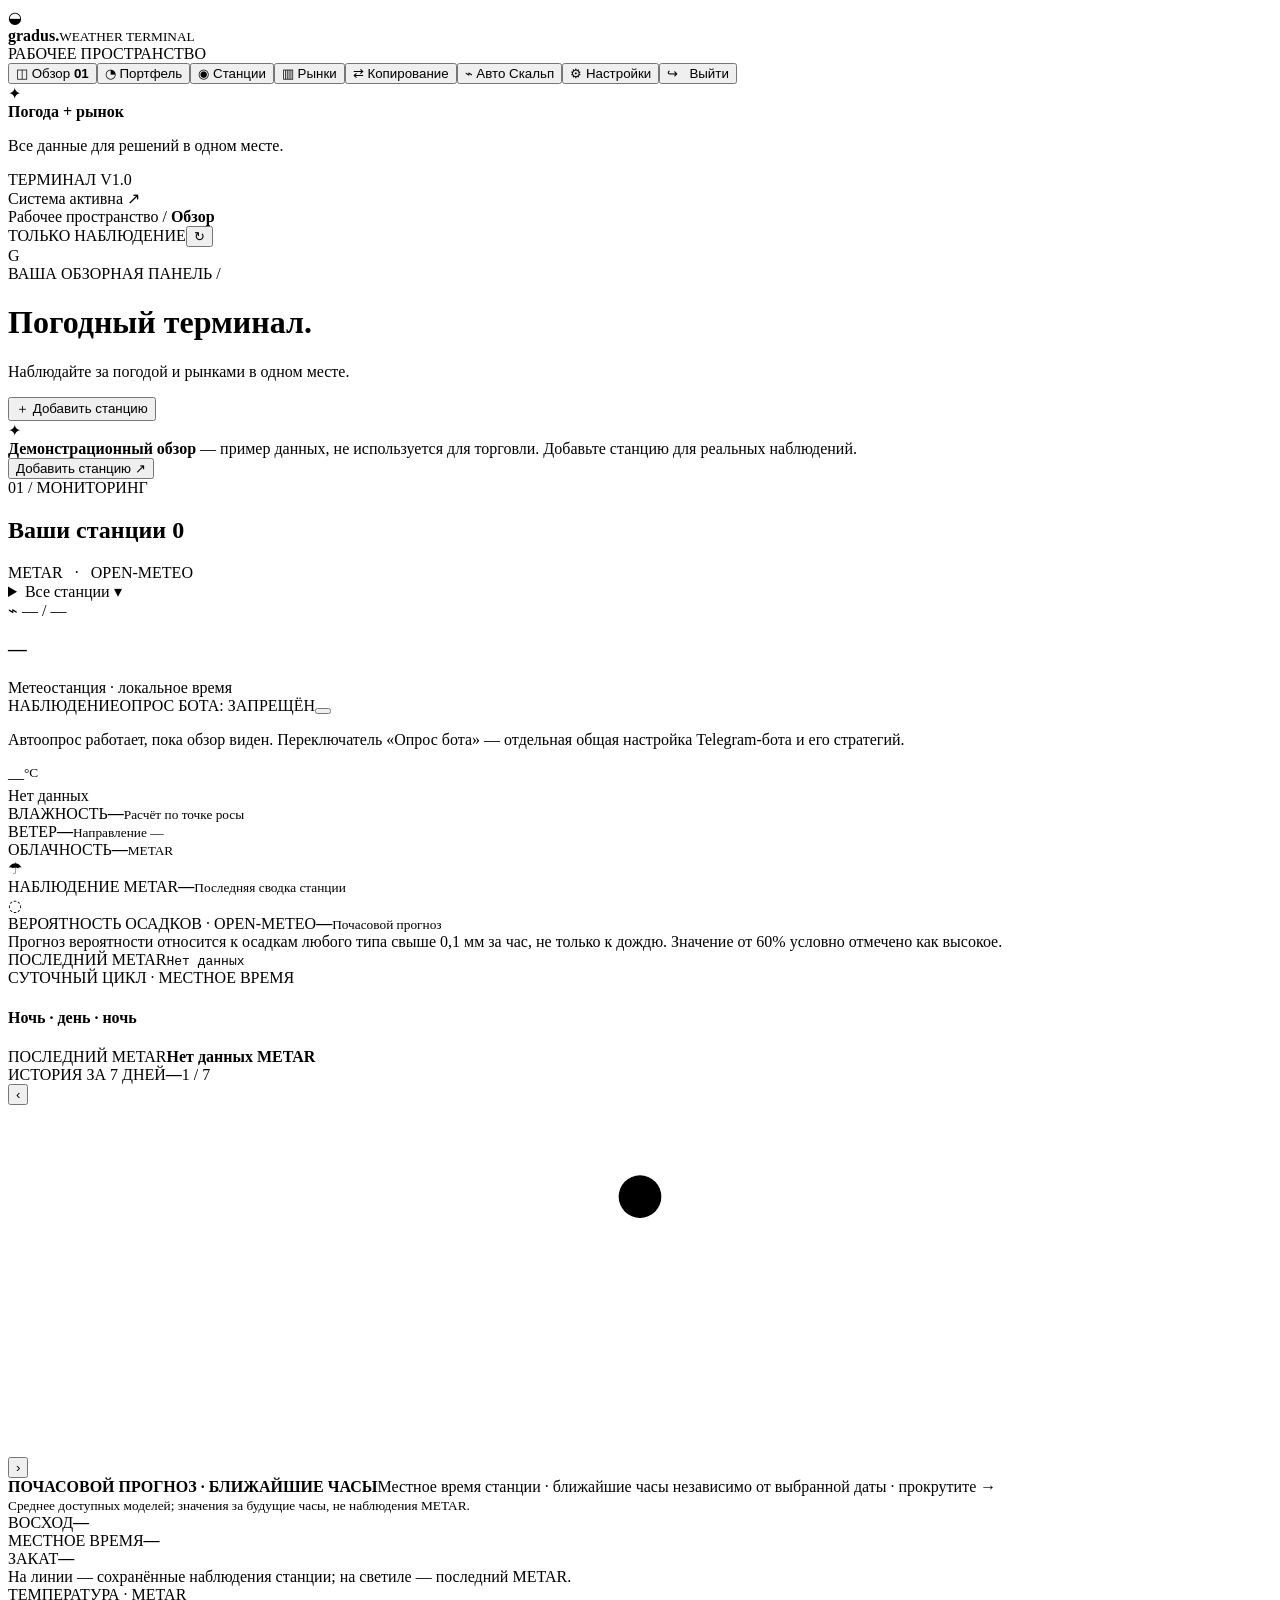
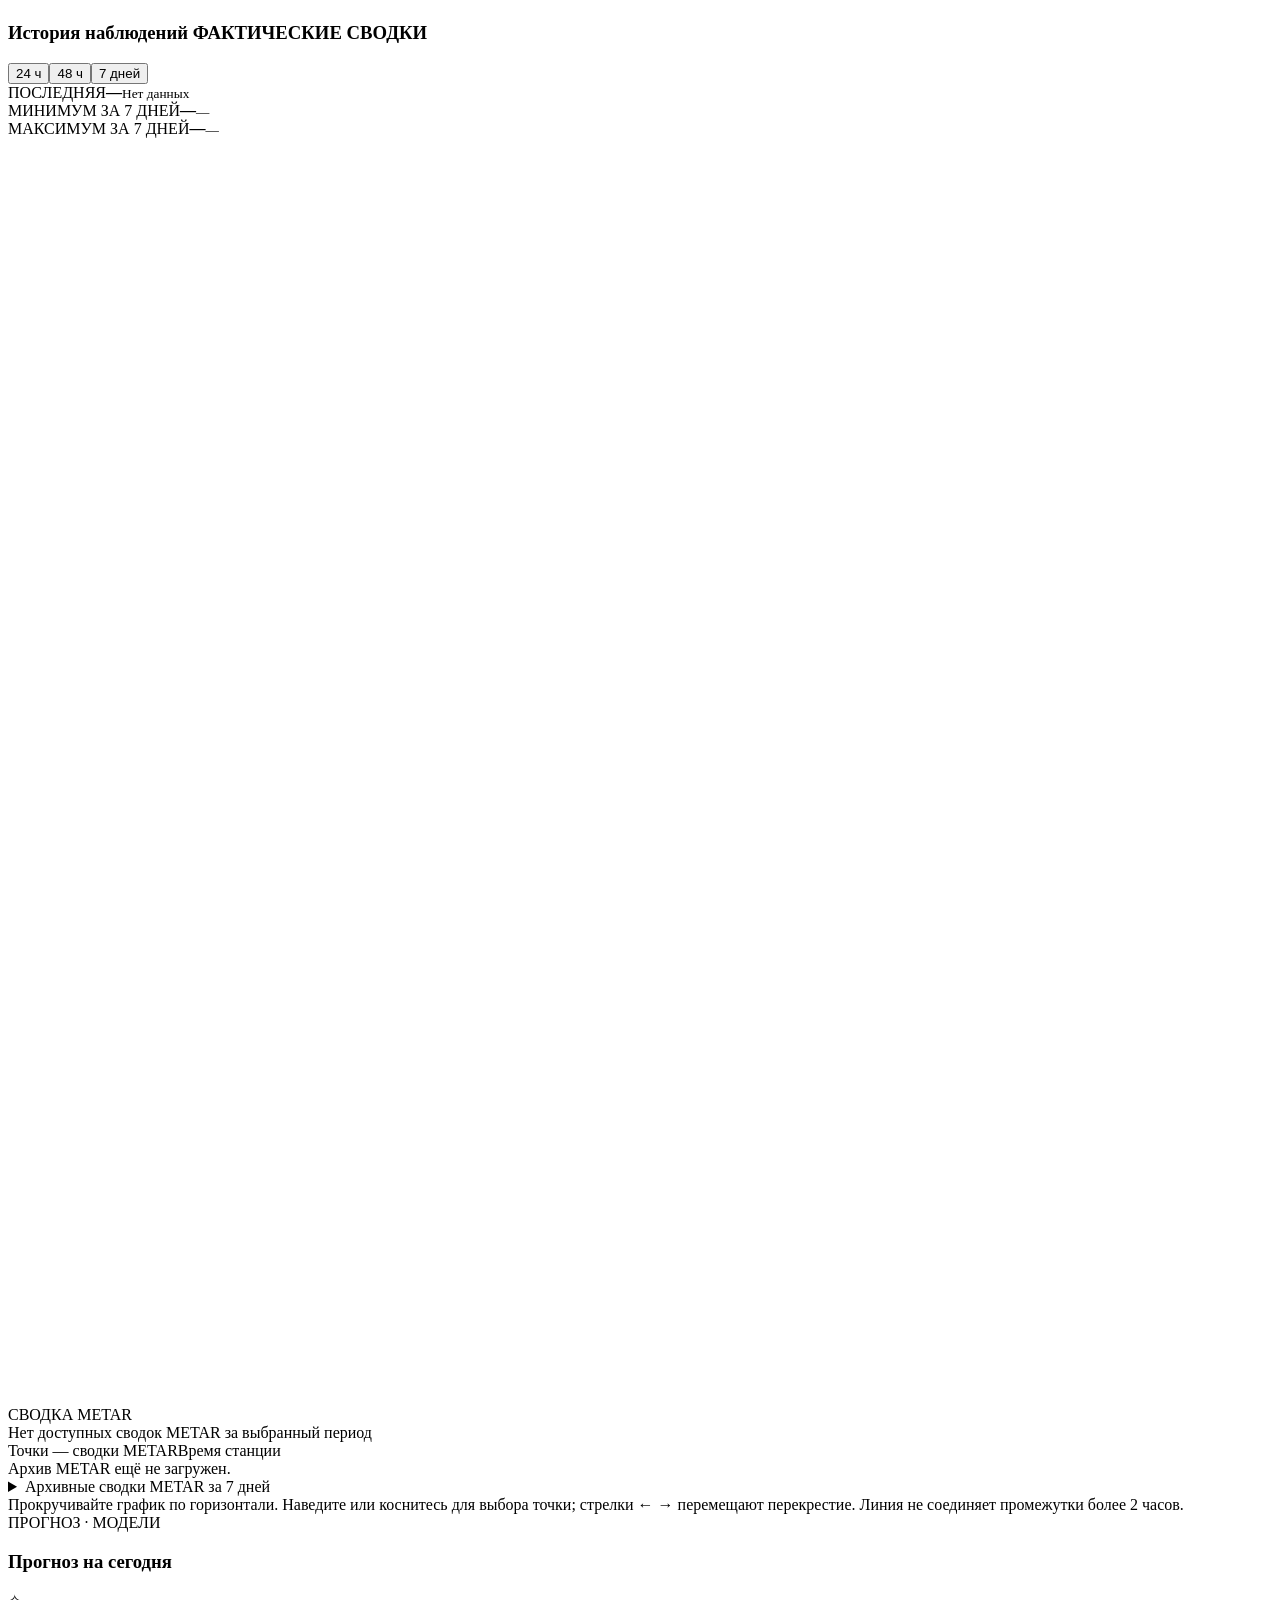
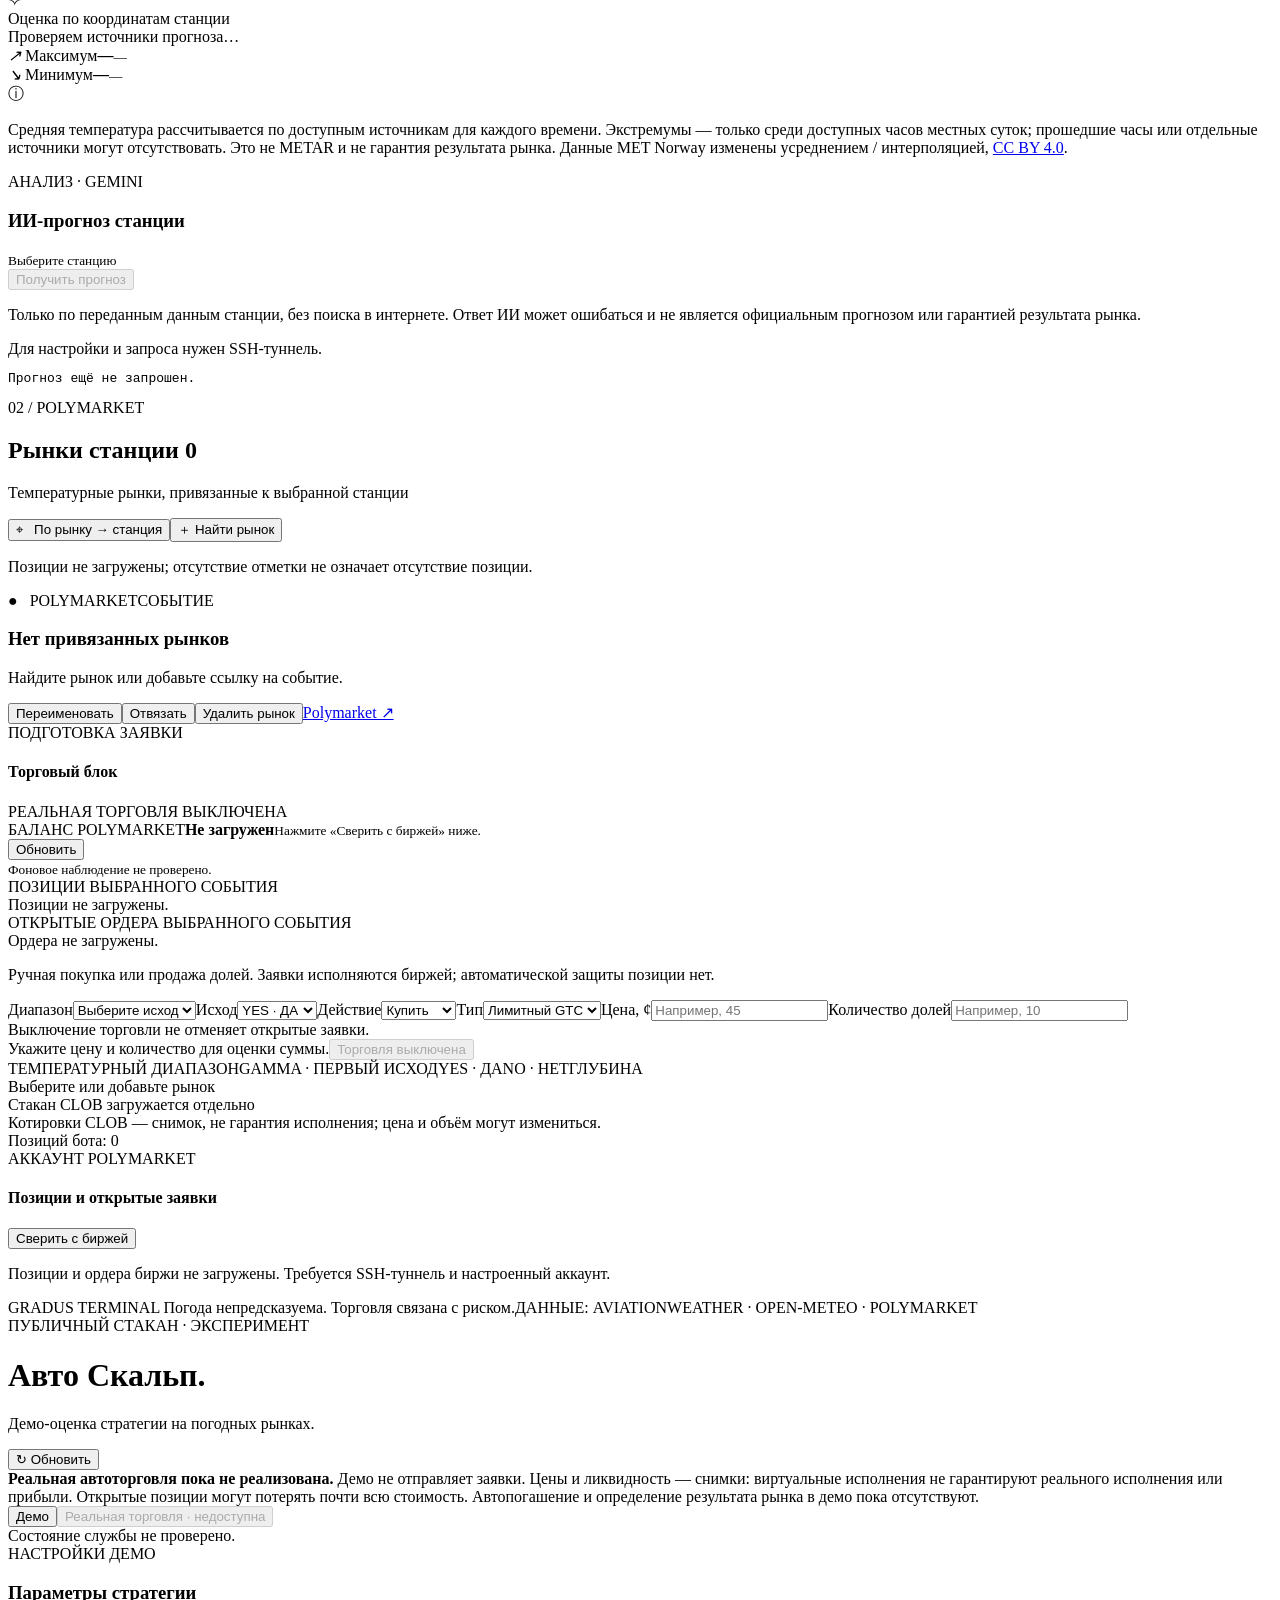
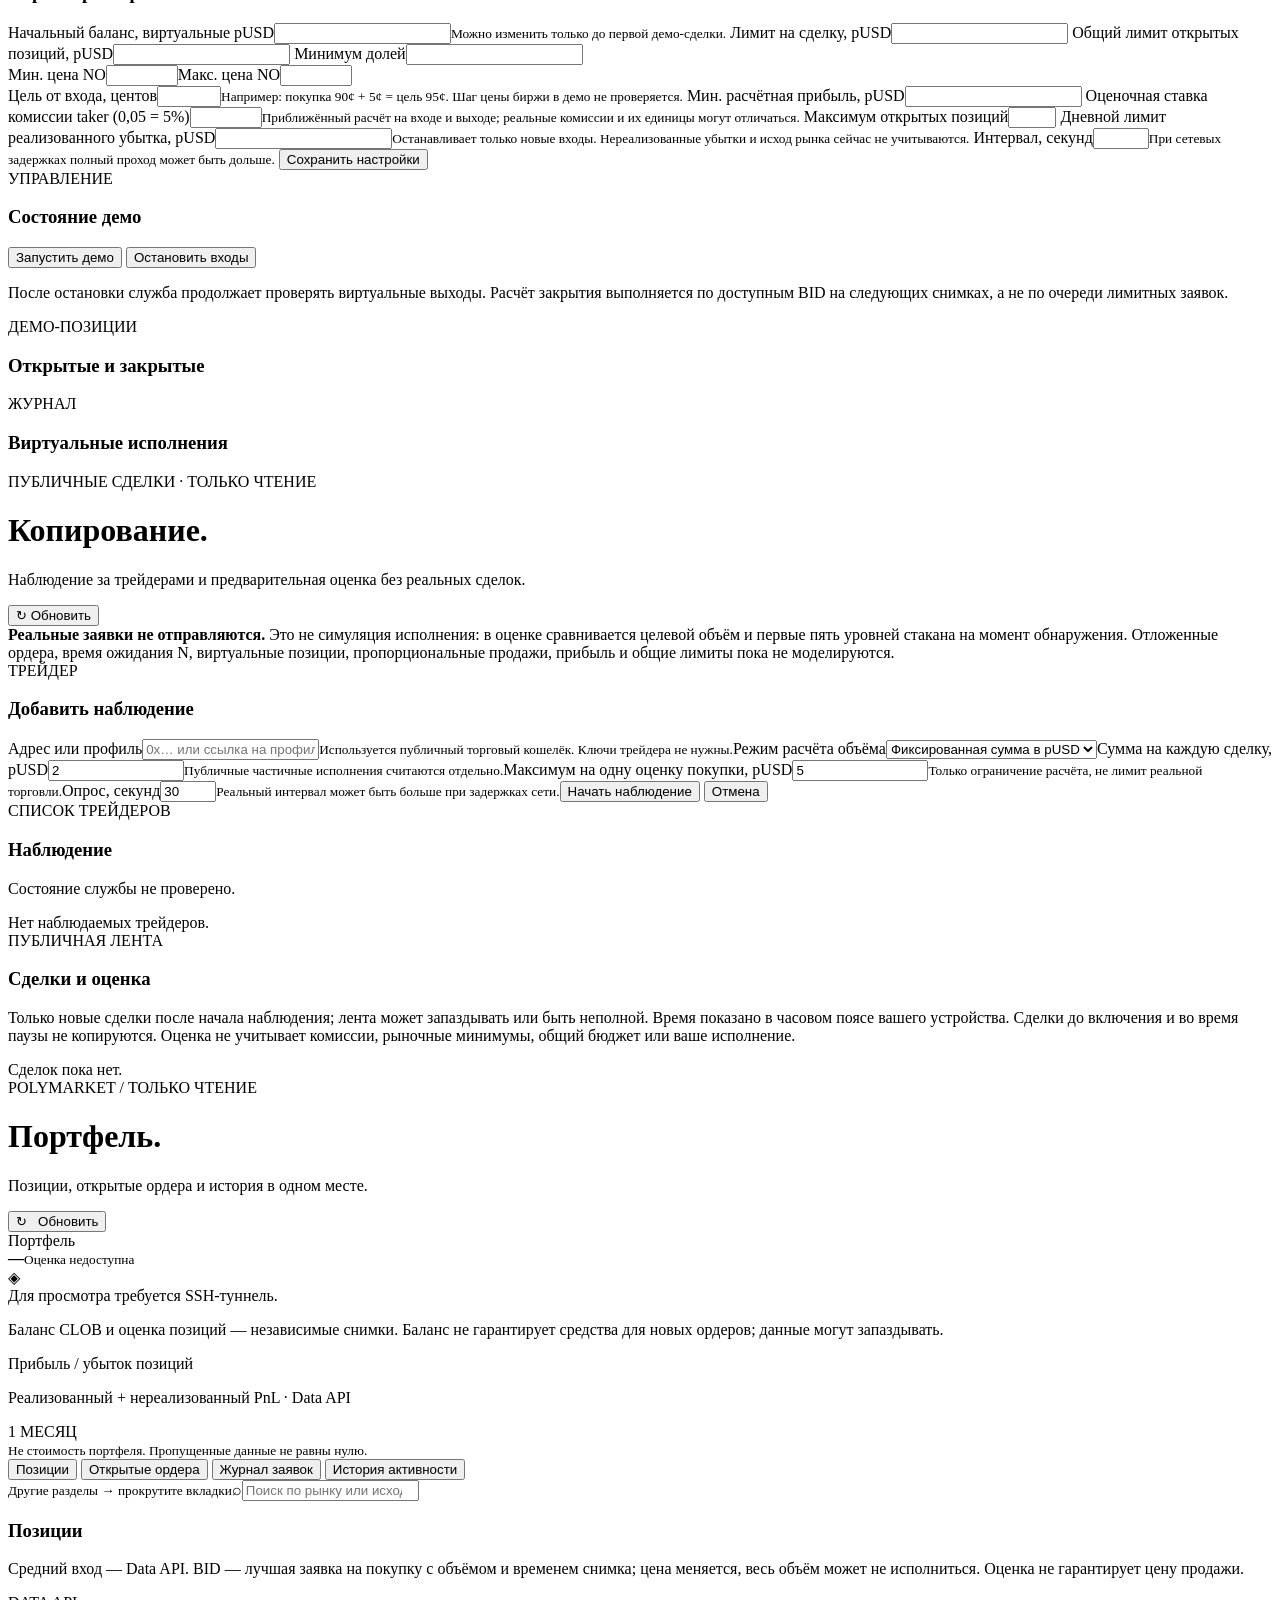
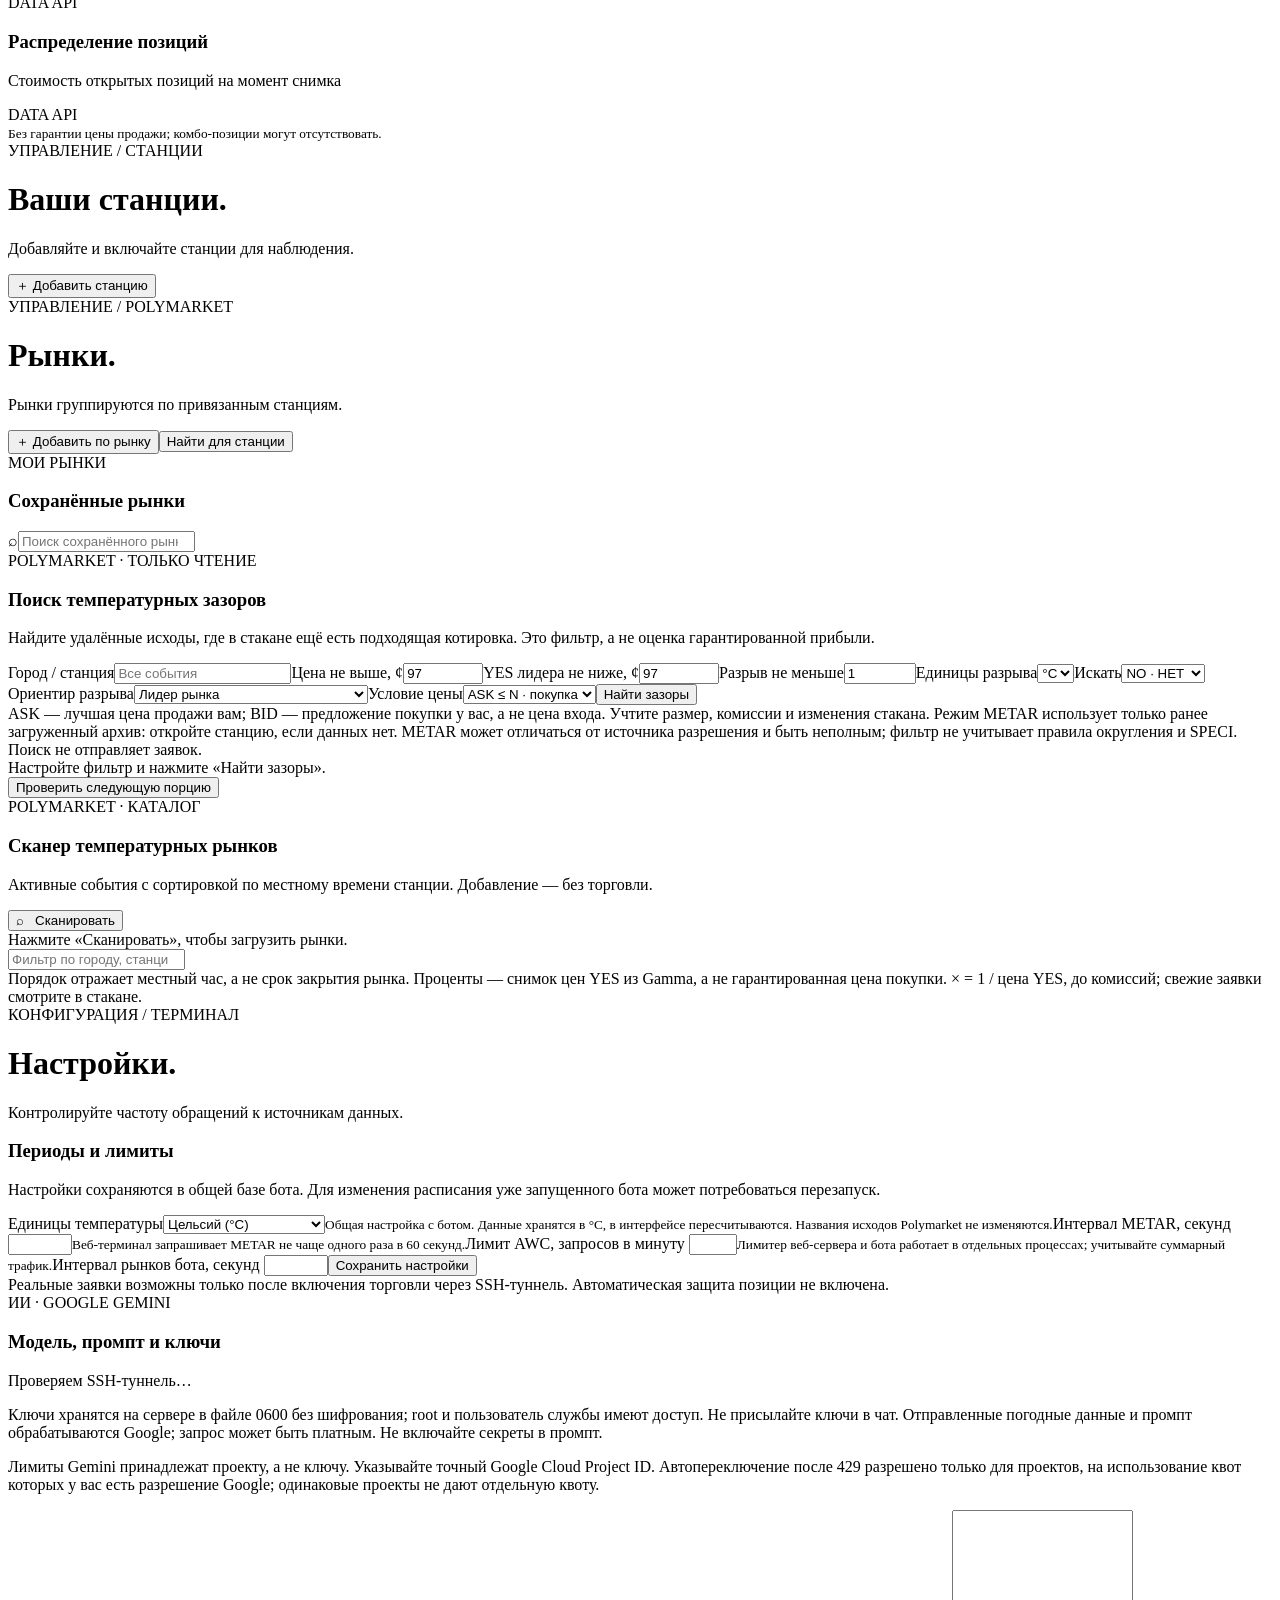
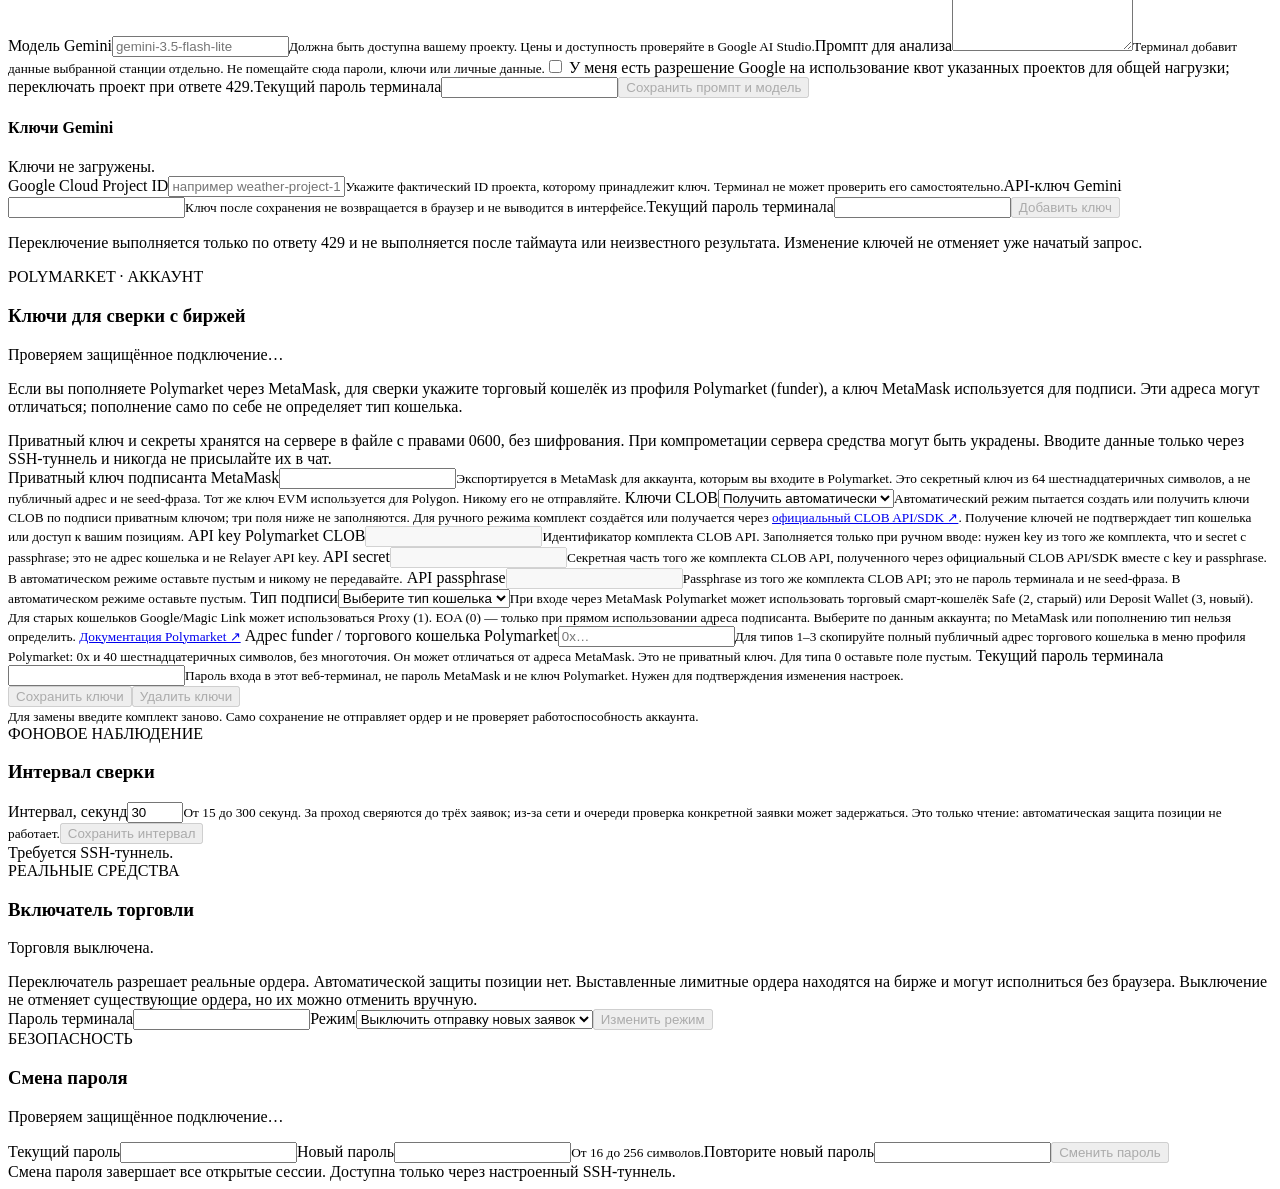
==== web/static/index.html @ ad38a156 "Implement opt-in automatic sell after manual buy Co-authored-by: arena-agent <297053741+arena-agent@" ====
<!doctype html><html lang="ru"><head><meta charset="utf-8"><meta name="viewport" content="width=device-width,initial-scale=1"><title>Gradus — погодный терминал</title><link rel="stylesheet" href="/static/style.css"></head><body>
<div class="layout">
<aside class="sidebar"><div class="brand"><div class="brand-mark">◒</div><div><strong>gradus<span>.</span></strong><small>WEATHER TERMINAL</small></div></div><div class="side-label">РАБОЧЕЕ ПРОСТРАНСТВО</div><nav><button class="nav active" data-page="weather"><span>◫</span> Обзор <b>01</b></button><button class="nav" data-page="portfolio"><span>◔</span> Портфель</button><button class="nav" data-page="stations"><span>◉</span> Станции</button><button class="nav" data-page="markets"><span>▥</span> Рынки</button><button class="nav" data-page="copy"><span>⇄</span> Копирование</button><button class="nav" data-page="scalp"><span>⌁</span> Авто Скальп</button><button class="nav" data-page="settings"><span>⚙</span> Настройки</button><button class="logout-button" id="logout" type="button">↪ &nbsp; Выйти</button></nav><div class="sidebar-bottom"><div class="side-card"><div class="side-card-icon">✦</div><b>Погода + рынок</b><p>Все данные для решений в одном месте.</p><span>ТЕРМИНАЛ V1.0</span></div><div class="side-footer"><span class="online-dot"></span> Система активна <span>↗</span></div></div></aside>
<main><header class="topbar"><div class="breadcrumbs">Рабочее пространство <span>/</span> <b id="crumb">Обзор</b></div><div class="top-actions"><span class="readonly"><i></i> ТОЛЬКО НАБЛЮДЕНИЕ</span><button class="icon-button" id="refresh" title="Обновить">↻</button><div class="avatar">G</div></div></header>
<div class="content"><div id="weather-page" class="page"><div class="page-heading"><div><div class="eyebrow"><span class="green-dot"></span> ВАША ОБЗОРНАЯ ПАНЕЛЬ <span class="eyebrow-divider">/</span> <span id="today-label"></span></div><h1>Погодный терминал<span>.</span></h1><p>Наблюдайте за погодой и рынками в одном месте.</p></div><button class="button primary" id="add-station-top"><span>＋</span> Добавить станцию</button></div>
<div class="demo-banner" id="demo-banner"><span>✦</span><div><b>Демонстрационный обзор</b> <span>— пример данных, не используется для торговли. Добавьте станцию для реальных наблюдений.</span></div><button id="demo-add">Добавить станцию ↗</button></div>
<section class="station-section"><div class="section-top"><div><div class="section-kicker">01 / МОНИТОРИНГ</div><h2>Ваши станции <span class="count" id="station-count">0</span></h2></div><div class="section-note"><span class="green-dot"></span> METAR &nbsp; · &nbsp; OPEN-METEO</div></div><div class="station-picker-bar"><details class="station-picker" id="station-picker"><summary>Все станции <span aria-hidden="true">▾</span></summary><div class="station-picker-menu"><label for="station-picker-search">Поиск станции</label><input id="station-picker-search" type="search" autocomplete="off" placeholder="Название или ICAO"><div id="station-picker-list" class="station-picker-list"></div></div></details><div class="station-tabs" id="station-tabs"></div></div>
<div class="weather-card"><div class="weather-main"><div class="weather-top"><div><div class="station-meta"><span class="pin">⌁</span> <span id="station-code">—</span> <span class="separator">/</span> <span id="station-status">—</span></div><h3 id="station-name">—</h3><div class="station-sub" id="station-location">Метеостанция · локальное время</div></div><div class="weather-controls"><span class="live-pill" id="weather-pill"><i></i> НАБЛЮДЕНИЕ</span><span id="bot-poll-label" class="bot-poll-label">ОПРОС БОТА: ЗАПРЕЩЁН</span><button class="switch" id="station-toggle" aria-label="Изменить разрешение опроса для Telegram-бота" title="Переключатель бота; не управляет автоматическим опросом обзора"><span></span></button></div></div>
<p class="view-poll-note">Автоопрос работает, пока обзор виден. Переключатель «Опрос бота» — отдельная общая настройка Telegram-бота и его стратегий.</p>
<div class="weather-core"><div class="temp-block"><div class="weather-symbol" id="weather-symbol" role="img" aria-label="Состояние погоды неизвестно"></div><div><div class="temperature" id="temperature">—<sup>°C</sup></div><div class="condition" id="condition">Нет данных</div></div></div><div class="vertical-line"></div><div class="weather-details"><div><span>ВЛАЖНОСТЬ</span><strong id="humidity">—</strong><small>Расчёт по точке росы</small></div><div><span>ВЕТЕР</span><strong id="wind">—</strong><small id="wind-direction">Направление —</small></div><div><span>ОБЛАЧНОСТЬ</span><strong id="cloud">—</strong><small id="cloud-code">METAR</small></div></div></div>
<div class="rain-panel"><div class="rain-item"><span class="rain-icon">☂</span><div><span class="rain-label">НАБЛЮДЕНИЕ METAR</span><strong id="precip-observed">—</strong><small id="precip-observed-time">Последняя сводка станции</small></div></div><div class="rain-item forecast-precip"><span class="rain-icon">◌</span><div><span class="rain-label">ВЕРОЯТНОСТЬ ОСАДКОВ · OPEN-METEO</span><strong id="precip-probability">—</strong><small id="precip-period">Почасовой прогноз</small></div></div></div><div class="rain-explain">Прогноз вероятности относится к осадкам любого типа свыше 0,1 мм за час, не только к дождю. Значение от 60% условно отмечено как высокое.</div><div class="raw-line"><span>ПОСЛЕДНИЙ METAR</span><code id="raw-metar">Нет данных</code></div></div><div class="sun-panel"><div class="sun-heading"><div><span class="label">СУТОЧНЫЙ ЦИКЛ · МЕСТНОЕ ВРЕМЯ</span><h4>Ночь · день · ночь</h4></div><div class="arc-weather" id="arc-weather"><span class="arc-weather-icon" id="arc-weather-icon" aria-hidden="true"></span><div><span class="arc-weather-source" id="arc-weather-source">ПОСЛЕДНИЙ METAR</span><strong id="arc-weather-label">Нет данных METAR</strong><small id="arc-weather-time"></small></div></div></div><div class="arc-date-line"><span class="arc-caption">ИСТОРИЯ ЗА 7 ДНЕЙ</span><strong id="arc-date">—</strong><span class="arc-caption" id="arc-day-counter">1 / 7</span></div><div class="arc-carousel"><button type="button" class="arc-arrow" id="arc-prev" aria-label="Предыдущий день" title="Предыдущий день">‹</button><div class="arc-scroll" tabindex="0" role="region" aria-label="Суточная дуга, прокрутка по горизонтали"><div class="sun-graphic"><svg viewBox="0 0 800 220" preserveAspectRatio="xMidYMid meet" role="img" aria-label="Суточная кривая относительно линии горизонта"><defs><clipPath id="arc-passed-clip"><rect id="arc-passed-rect" x="45" y="0" width="0" height="220"/></clipPath></defs><line x1="45" y1="128" x2="755" y2="128" class="horizon"/><path id="arc-full" class="arc-bg"/><path id="arc-progress" class="arc-progress" clip-path="url(#arc-passed-clip)"/><g id="arc-observations"></g><g id="sun-marker"><circle id="sun-glow" cx="400" cy="58" r="13.5"/><circle id="sun-dot" cx="400" cy="58" r="10"/><text id="sun-temperature" x="400" y="58" text-anchor="middle" dominant-baseline="middle"></text></g><g id="arc-extremes"></g></svg><div class="arc-time-axis" id="arc-time-axis" aria-label="Шкала местного времени от 00:00 до 23:59"></div></div></div><button type="button" class="arc-arrow" id="arc-next" aria-label="Следующий день" title="Следующий день">›</button></div><div class="arc-forecast-summary" id="arc-forecast-summary" aria-live="polite"></div><div class="hourly-strip"><div class="hourly-heading"><strong>ПОЧАСОВОЙ ПРОГНОЗ · БЛИЖАЙШИЕ ЧАСЫ</strong><span id="hourly-zone">Местное время станции · ближайшие часы независимо от выбранной даты · прокрутите →</span></div><div id="hourly-strip-list" class="hourly-strip-list" aria-label="Почасовой прогноз моделей"></div><small>Среднее доступных моделей; значения за будущие часы, не наблюдения METAR.</small></div><div class="forecast-comparison" id="forecast-comparison" aria-live="polite"></div><div class="sun-times"><div><span>ВОСХОД</span><b id="sunrise">—</b></div><div class="local-time"><span id="local-time-label">МЕСТНОЕ ВРЕМЯ</span><b id="local-time">—</b></div><div><span>ЗАКАТ</span><b id="sunset">—</b></div></div><div class="arc-note" id="arc-note">На линии — сохранённые наблюдения станции; на светиле — последний METAR.</div></div></div>
<div class="weather-lower"><div class="panel chart-panel"><div class="panel-header"><div><div class="section-kicker">ТЕМПЕРАТУРА · METAR</div><h3>История наблюдений <span class="small-tag">ФАКТИЧЕСКИЕ СВОДКИ</span></h3></div><div class="chart-period" role="group" aria-label="Период графика"><button type="button" class="chart-range" data-hours="24">24 ч</button><button type="button" class="chart-range" data-hours="48">48 ч</button><button type="button" class="chart-range active" data-hours="168">7 дней</button></div></div>
<div class="chart-summary"><div><span>ПОСЛЕДНЯЯ</span><strong id="chart-last">—</strong><small id="chart-last-time">Нет данных</small></div><div><span id="chart-min-label">МИНИМУМ ЗА 7 ДНЕЙ</span><strong id="chart-min">—</strong><small id="chart-min-time">—</small></div><div><span id="chart-max-label">МАКСИМУМ ЗА 7 ДНЕЙ</span><strong id="chart-max">—</strong><small id="chart-max-time">—</small></div></div>
<div class="chart-area"><div class="chart-grid" id="chart-grid"></div><div class="chart-scroll" id="chart-scroll"><div class="chart-inner"><div class="chart-plot" id="chart-plot" tabindex="0" role="application" aria-label="График METAR. Используйте стрелки влево и вправо для выбора наблюдения."><div id="chart-time-grid" aria-hidden="true"></div><svg id="history-chart" viewBox="0 0 1000 1000" preserveAspectRatio="none" aria-hidden="true"></svg><div id="chart-labels" aria-hidden="true"></div><div class="chart-crosshair hidden" id="chart-crosshair" aria-hidden="true"><i class="cross-x"></i><i class="cross-y"></i><i class="cross-dot"></i></div><div class="chart-tooltip hidden" id="chart-tooltip" role="status"><span>СВОДКА METAR</span><strong id="chart-tooltip-temp"></strong><small id="chart-tooltip-time"></small></div></div><div class="chart-axis" id="chart-axis"></div></div></div><div class="chart-empty" id="chart-empty">Нет доступных сводок METAR за выбранный период</div></div><div class="chart-foot"><span><i></i> Точки — сводки METAR</span><span id="chart-zone">Время станции</span></div><div id="metar-archive-status" class="metar-archive-status" role="status">Архив METAR ещё не загружен.</div><details class="metar-archive-details"><summary>Архивные сводки METAR за 7 дней <span id="metar-archive-count"></span></summary><div id="metar-archive-reports" class="metar-archive-reports">Нет данных.</div></details><div class="chart-help">Прокручивайте график по горизонтали. Наведите или коснитесь для выбора точки; стрелки ← → перемещают перекрестие. Линия не соединяет промежутки более 2 часов.</div></div>
<div class="panel forecast-panel"><div class="panel-header"><div><div class="section-kicker">ПРОГНОЗ · МОДЕЛИ</div><h3>Прогноз на сегодня</h3></div><span class="forecast-icon">✧</span></div><div class="forecast-intro">Оценка по координатам станции</div><div class="forecast-sources" id="forecast-source-status" role="status">Проверяем источники прогноза…</div><div class="forecast-row"><span><i class="rise">↗</i> Максимум</span><strong id="forecast-max">—</strong><small id="forecast-max-time">—</small></div><div class="forecast-row"><span><i class="fall">↘</i> Минимум</span><strong id="forecast-min">—</strong><small id="forecast-min-time">—</small></div><div class="forecast-note"><span>ⓘ</span><p>Средняя температура рассчитывается по доступным источникам для каждого времени. Экстремумы — только среди доступных часов местных суток; прошедшие часы или отдельные источники могут отсутствовать. Это не METAR и не гарантия результата рынка. Данные MET Norway изменены усреднением / интерполяцией, <a href="https://creativecommons.org/licenses/by/4.0/" target="_blank" rel="noopener noreferrer">CC BY 4.0</a>.</p></div></div></div>
<section class="panel ai-forecast-panel" aria-labelledby="ai-forecast-heading"><div class="ai-forecast-head"><div><div class="section-kicker">АНАЛИЗ · GEMINI</div><h3 id="ai-forecast-heading">ИИ-прогноз станции</h3><small id="ai-station-label">Выберите станцию</small></div><button type="button" class="button primary" id="ai-generate" disabled>Получить прогноз</button></div><p class="ai-disclaimer">Только по переданным данным станции, без поиска в интернете. Ответ ИИ может ошибаться и не является официальным прогнозом или гарантией результата рынка.</p><div id="ai-forecast-status" class="ai-forecast-status" role="status">Для настройки и запроса нужен SSH-туннель.</div><pre id="ai-forecast-output" class="ai-forecast-output">Прогноз ещё не запрошен.</pre></section>
</section>
<section class="markets-section"><div class="section-top"><div><div class="section-kicker">02 / POLYMARKET</div><h2>Рынки станции <span class="count" id="market-count">0</span></h2><p>Температурные рынки, привязанные к выбранной станции</p></div><div class="section-actions"><button class="button secondary" id="market-first-overview">⌖ &nbsp; По рынку → станция</button><button class="button secondary" id="add-market"><span>＋</span> Найти рынок</button></div></div><div class="market-tabs" id="market-tabs"></div><p id="market-position-note" class="market-position-note">Позиции не загружены; отсутствие отметки не означает отсутствие позиции.</p><div class="panel market-panel"><div class="market-title-row"><div><div class="market-badges"><span class="badge-green">● &nbsp; POLYMARKET</span><span class="badge-gray" id="market-state">СОБЫТИЕ</span></div><h3 id="market-title">Нет привязанных рынков</h3><p id="market-description">Найдите рынок или добавьте ссылку на событие.</p></div><div class="market-actions"><button type="button" id="rename-market" class="button secondary hidden">Переименовать</button><button type="button" id="unlink-market" class="button secondary hidden">Отвязать</button><button type="button" id="delete-market" class="button danger hidden">Удалить рынок</button><a id="market-link" class="external-link" href="https://polymarket.com" target="_blank" rel="noopener noreferrer">Polymarket ↗</a></div></div><section id="trade-preview" class="trade-preview" aria-label="Предварительный просмотр заявки"><div class="trade-preview-head"><div><div class="section-kicker">ПОДГОТОВКА ЗАЯВКИ</div><h4>Торговый блок</h4></div><span class="trade-preview-badge">РЕАЛЬНАЯ ТОРГОВЛЯ ВЫКЛЮЧЕНА</span></div><div class="trade-account-summary" aria-live="polite"><div class="trade-account-header"><div><span class="trade-account-label">БАЛАНС POLYMARKET</span><strong id="trade-live-balance">Не загружен</strong><small id="trade-live-updated">Нажмите «Сверить с биржей» ниже.</small></div><button type="button" class="button secondary" id="trade-live-refresh">Обновить</button></div><small id="trade-monitor-status" class="trade-monitor-status">Фоновое наблюдение не проверено.</small><div class="trade-live-title">ПОЗИЦИИ ВЫБРАННОГО СОБЫТИЯ</div><div id="trade-live-positions" class="trade-live-positions">Позиции не загружены.</div><div class="trade-live-title">ОТКРЫТЫЕ ОРДЕРА ВЫБРАННОГО СОБЫТИЯ</div><div id="trade-live-orders" class="trade-live-orders">Ордера не загружены.</div><div id="trade-cancel-status" class="trade-cancel-status" role="status"></div><div id="auto-sell-status"></div><div id="trade-journal"></div></div><p>Ручная покупка или продажа долей. Заявки исполняются биржей; автоматической защиты позиции нет.</p><div class="trade-preview-grid"><label>Диапазон<select id="trade-option"><option value="">Выберите исход</option></select></label><label>Исход<select id="trade-token"><option value="yes">YES · ДА</option><option value="no">NO · НЕТ</option></select></label><label>Действие<select id="trade-action"><option value="BUY">Купить</option><option value="SELL">Продать</option></select></label><label>Тип<select id="trade-type"><option value="GTC">Лимитный GTC</option><option value="FAK">Рыночный FAK</option></select></label><label><span id="trade-price-label">Цена, ¢</span><input id="trade-price" type="number" min="0.01" max="99.99" step="any" placeholder="Например, 45"></label><label><span id="trade-size-label">Количество долей</span><input id="trade-size" type="number" min="0" step="any" placeholder="Например, 10"></label></div><div id="trade-send-status" role="status" class="trade-send-status">Выключение торговли не отменяет открытые заявки.</div><div class="trade-preview-foot"><span id="trade-estimate">Укажите цену и количество для оценки суммы.</span><button type="button" id="trade-submit" class="button primary" disabled>Торговля выключена</button></div></section><div class="market-table"><div class="table-head book-table-head"><span>ТЕМПЕРАТУРНЫЙ ДИАПАЗОН</span><span>GAMMA · ПЕРВЫЙ ИСХОД</span><span>YES · ДА</span><span>NO · НЕТ</span><span>ГЛУБИНА</span></div><div id="market-options" class="market-options"><div class="empty-state">Выберите или добавьте рынок</div></div></div><div class="book-note" id="book-status">Стакан CLOB загружается отдельно</div><div class="market-bottom"><div>Котировки CLOB — снимок, не гарантия исполнения; цена и объём могут измениться.</div><span id="positions-count">Позиций бота: 0</span></div><div id="positions"></div><div class="account-panel"><div class="account-panel-head"><div><div class="section-kicker">АККАУНТ POLYMARKET</div><h4>Позиции и открытые заявки</h4></div><button type="button" class="button secondary" id="account-refresh">Сверить с биржей</button></div><p id="account-status">Позиции и ордера биржи не загружены. Требуется SSH-туннель и настроенный аккаунт.</p><div id="account-balance"></div><div id="account-positions"></div><div id="account-orders"></div></div></div></section>
<footer>GRADUS TERMINAL <span>Погода непредсказуема. Торговля связана с риском.</span><span>ДАННЫЕ: AVIATIONWEATHER · OPEN-METEO · POLYMARKET</span></footer></div>
<div id="scalp-page" class="page hidden">
  <div class="page-heading"><div><div class="eyebrow"><span class="green-dot"></span> ПУБЛИЧНЫЙ СТАКАН · ЭКСПЕРИМЕНТ</div><h1>Авто Скальп<span>.</span></h1><p>Демо-оценка стратегии на погодных рынках.</p></div><button type="button" class="button secondary" id="scalp-refresh">↻ Обновить</button></div>
  <div class="copy-notice"><b>Реальная автоторговля пока не реализована.</b> Демо не отправляет заявки. Цены и ликвидность — снимки: виртуальные исполнения не гарантируют реального исполнения или прибыли. Открытые позиции могут потерять почти всю стоимость. Автопогашение и определение результата рынка в демо пока отсутствуют.</div>
  <div class="scalp-mode"><button type="button" class="button primary" aria-pressed="true">Демо</button><button type="button" class="button secondary" disabled title="Реальный режим ещё не реализован">Реальная торговля · недоступна</button></div>
  <div class="scalp-stats" id="scalp-stats"></div><div id="scalp-status" class="scan-status" role="status">Состояние службы не проверено.</div>
  <div class="scalp-layout"><form id="scalp-form" class="panel settings-form scalp-form"><div class="section-kicker">НАСТРОЙКИ ДЕМО</div><h3>Параметры стратегии</h3>
    <label>Начальный баланс, виртуальные pUSD<input name="initial_balance" type="number" min="1" step="0.01" required><small>Можно изменить только до первой демо-сделки.</small></label>
    <label>Лимит на сделку, pUSD<input name="trade_cap" type="number" min="1" step="0.01" required></label>
    <label>Общий лимит открытых позиций, pUSD<input name="total_cap" type="number" min="1" step="0.01" required></label>
    <label>Минимум долей<input name="min_shares" type="number" min="0.01" step="0.01" required></label>
    <div class="scalp-pair"><label>Мин. цена NO<input name="min_price" type="number" min="0.01" max="0.999" step="0.001" required></label><label>Макс. цена NO<input name="max_price" type="number" min="0.01" max="0.999" step="0.001" required></label></div>
    <label>Цель от входа, центов<input name="target_cents" type="number" min="0.1" max="99" step="0.1" required><small>Например: покупка 90¢ + 5¢ = цель 95¢. Шаг цены биржи в демо не проверяется.</small></label>
    <label>Мин. расчётная прибыль, pUSD<input name="min_profit" type="number" min="0" step="0.01" required></label>
    <label>Оценочная ставка комиссии taker (0,05 = 5%)<input name="fee_rate" type="number" min="0" max="0.2" step="0.001" required><small>Приближённый расчёт на входе и выходе; реальные комиссии и их единицы могут отличаться.</small></label>
    <label>Максимум открытых позиций<input name="max_positions" type="number" min="1" max="50" step="1" required></label>
    <label>Дневной лимит реализованного убытка, pUSD<input name="daily_loss" type="number" min="0.01" step="0.01" required><small>Останавливает только новые входы. Нереализованные убытки и исход рынка сейчас не учитываются.</small></label>
    <label>Интервал, секунд<input name="interval_seconds" type="number" min="15" max="300" step="1" required><small>При сетевых задержках полный проход может быть дольше.</small></label>
    <button type="submit" class="button secondary">Сохранить настройки</button><div id="scalp-form-status" class="scan-status" role="status"></div></form>
    <div class="scalp-main"><section class="panel scalp-panel"><div class="scalp-panel-head"><div><div class="section-kicker">УПРАВЛЕНИЕ</div><h3>Состояние демо</h3></div><div><button type="button" class="button primary" id="scalp-start">Запустить демо</button> <button type="button" class="button secondary" id="scalp-stop">Остановить входы</button></div></div><p>После остановки служба продолжает проверять виртуальные выходы. Расчёт закрытия выполняется по доступным BID на следующих снимках, а не по очереди лимитных заявок.</p><div id="scalp-chart"></div></section>
    <section class="panel scalp-panel"><div class="section-kicker">ДЕМО-ПОЗИЦИИ</div><h3>Открытые и закрытые</h3><div id="scalp-positions" class="scalp-list"></div></section>
    <section class="panel scalp-panel"><div class="section-kicker">ЖУРНАЛ</div><h3>Виртуальные исполнения</h3><div id="scalp-journal" class="scalp-list"></div></section></div></div>
</div>
<div id="copy-page" class="page hidden">
  <div class="page-heading"><div><div class="eyebrow"><span class="green-dot"></span> ПУБЛИЧНЫЕ СДЕЛКИ · ТОЛЬКО ЧТЕНИЕ</div><h1>Копирование<span>.</span></h1><p>Наблюдение за трейдерами и предварительная оценка без реальных сделок.</p></div><button type="button" class="button secondary" id="copy-refresh">↻ Обновить</button></div>
  <div class="copy-notice"><b>Реальные заявки не отправляются.</b> Это не симуляция исполнения: в оценке сравнивается целевой объём и первые пять уровней стакана на момент обнаружения. Отложенные ордера, время ожидания N, виртуальные позиции, пропорциональные продажи, прибыль и общие лимиты пока не моделируются.</div>
  <div class="copy-layout"><form id="copy-form" class="panel settings-form copy-form"><div class="section-kicker">ТРЕЙДЕР</div><h3 id="copy-form-heading">Добавить наблюдение</h3><label id="copy-profile-label">Адрес или профиль<input name="profile" required maxlength="300" placeholder="0x… или ссылка на профиль"><small>Используется публичный торговый кошелёк. Ключи трейдера не нужны.</small></label><label>Режим расчёта объёма<select name="mode" id="copy-mode"><option value="fixed">Фиксированная сумма в pUSD</option><option value="same">Как у трейдера (доли)</option><option value="percent">Процент от долей трейдера</option></select></label><label id="copy-amount-label">Сумма на каждую сделку, pUSD<input name="amount" type="number" min="0.000001" max="100000" step="0.000001" value="2" required><small>Публичные частичные исполнения считаются отдельно.</small></label><label>Максимум на одну оценку покупки, pUSD<input name="cap" type="number" min="0.000001" max="100000" step="0.000001" value="5" required><small>Только ограничение расчёта, не лимит реальной торговли.</small></label><label>Опрос, секунд<input name="interval_seconds" type="number" min="15" max="300" step="1" value="30" required><small>Реальный интервал может быть больше при задержках сети.</small></label><button class="button primary" type="submit">Начать наблюдение</button> <button class="button secondary hidden" type="button" id="copy-edit-cancel">Отмена</button><div id="copy-form-status" class="scan-status" role="status"></div></form>
  <section class="panel copy-list-panel"><div class="section-kicker">СПИСОК ТРЕЙДЕРОВ</div><h3>Наблюдение</h3><p id="copy-service-status" class="scan-status">Состояние службы не проверено.</p><div id="copy-leaders" class="copy-leaders">Нет наблюдаемых трейдеров.</div></section></div>
  <section class="panel copy-signals-panel"><div class="section-kicker">ПУБЛИЧНАЯ ЛЕНТА</div><h3>Сделки и оценка</h3><p class="scan-status">Только новые сделки после начала наблюдения; лента может запаздывать или быть неполной. Время показано в часовом поясе вашего устройства. Сделки до включения и во время паузы не копируются. Оценка не учитывает комиссии, рыночные минимумы, общий бюджет или ваше исполнение.</p><div id="copy-signals" class="copy-signals">Сделок пока нет.</div></section>
</div>
<div id="portfolio-page" class="page hidden portfolio-page">
  <div class="page-heading portfolio-heading"><div><div class="eyebrow">POLYMARKET / ТОЛЬКО ЧТЕНИЕ</div><h1>Портфель<span>.</span></h1><p>Позиции, открытые ордера и история в одном месте.</p></div><button class="button primary" id="portfolio-refresh">↻ &nbsp; Обновить</button></div>
  <div class="portfolio-hero">
    <section class="portfolio-summary-card" aria-label="Оценка портфеля"><div class="portfolio-card-top"><div><span class="portfolio-card-label">Портфель</span><div id="portfolio-balances" class="portfolio-balances"><strong>—</strong><small>Оценка недоступна</small></div></div><span class="portfolio-card-icon" aria-hidden="true">◈</span></div><div id="portfolio-status" class="portfolio-status" role="status">Для просмотра требуется SSH-туннель.</div><p class="portfolio-disclaimer">Баланс CLOB и оценка позиций — независимые снимки. Баланс не гарантирует средства для новых ордеров; данные могут запаздывать.</p></section>
    <section class="portfolio-pnl-card" aria-label="График PnL"><div class="portfolio-card-top"><div><span class="portfolio-card-label">Прибыль / убыток позиций</span><p class="portfolio-card-subtitle">Реализованный + нереализованный PnL · Data API</p></div><span class="portfolio-period">1 МЕСЯЦ</span></div><div id="portfolio-pnl" class="portfolio-pnl-chart"></div><small class="portfolio-chart-note">Не стоимость портфеля. Пропущенные данные не равны нулю.</small></section>
  </div>
  <div class="portfolio-toolbar"><div class="portfolio-tabs" role="tablist" aria-label="Разделы портфеля">
    <button type="button" id="portfolio-tab-positions" class="portfolio-tab" role="tab" aria-selected="true" aria-controls="portfolio-panel-positions" tabindex="0" data-portfolio-tab="positions">Позиции</button>
    <button type="button" id="portfolio-tab-orders" class="portfolio-tab" role="tab" aria-selected="false" aria-controls="portfolio-panel-orders" tabindex="-1" data-portfolio-tab="orders">Открытые ордера</button>
    <button type="button" id="portfolio-tab-intents" class="portfolio-tab" role="tab" aria-selected="false" aria-controls="portfolio-panel-intents" tabindex="-1" data-portfolio-tab="intents">Журнал заявок</button>
    <button type="button" id="portfolio-tab-activity" class="portfolio-tab" role="tab" aria-selected="false" aria-controls="portfolio-panel-activity" tabindex="-1" data-portfolio-tab="activity">История активности</button>
  </div><small class="portfolio-tabs-hint">Другие разделы → прокрутите вкладки</small><label class="portfolio-search"><span aria-hidden="true">⌕</span><input id="portfolio-search" type="search" placeholder="Поиск по рынку или исходу" aria-label="Поиск в портфеле"></label></div>
  <section id="portfolio-panel-positions" class="portfolio-tab-panel" role="tabpanel" aria-labelledby="portfolio-tab-positions" tabindex="0"><div class="portfolio-section-heading"><div><h3>Позиции</h3><p>Средний вход — Data API. BID — лучшая заявка на покупку с объёмом и временем снимка; цена меняется, весь объём может не исполниться. Оценка не гарантирует цену продажи.</p></div><span class="portfolio-source">DATA API</span></div><div id="portfolio-positions"></div></section>
  <section id="portfolio-panel-orders" class="portfolio-tab-panel" role="tabpanel" aria-labelledby="portfolio-tab-orders" tabindex="0" hidden><div class="portfolio-section-heading"><div><h3>Открытые ордера</h3><p>CLOB: сопоставлено — не обязательно рассчитано; список может запаздывать. Для отмены откройте рынок.</p></div><span class="portfolio-source">CLOB</span></div><div id="portfolio-orders"></div></section>
  <section id="portfolio-panel-intents" class="portfolio-tab-panel" role="tabpanel" aria-labelledby="portfolio-tab-intents" tabindex="0" hidden><div class="portfolio-section-heading"><div><h3>Журнал заявок терминала</h3><p>До 100 записей терминала с приоритетом несверенных, не все заявки Polymarket. Принятие не означает исполнение.</p></div><span class="portfolio-source">ТЕРМИНАЛ</span></div><div id="portfolio-intents"></div></section>
  <section id="portfolio-panel-activity" class="portfolio-tab-panel" role="tabpanel" aria-labelledby="portfolio-tab-activity" tabindex="0" hidden><div class="portfolio-section-heading"><div><h3>История активности</h3><p>Data API: цена покупки — вход конкретной сделки; цена продажи — её выход. Средний вход на момент продажи неизвестен и не подставляется из текущей позиции. Данные могут запаздывать.</p></div><span class="portfolio-source">DATA API</span></div><div id="portfolio-activity"></div></section>
  <section class="portfolio-allocation-card"><div class="portfolio-section-heading"><div><h3>Распределение позиций</h3><p>Стоимость открытых позиций на момент снимка</p></div><span class="portfolio-source">DATA API</span></div><div id="portfolio-allocation" class="portfolio-allocation"></div><small>Без гарантии цены продажи; комбо-позиции могут отсутствовать.</small></section>
</div>
<div id="stations-page" class="page hidden"><div class="page-heading"><div><div class="eyebrow">УПРАВЛЕНИЕ / СТАНЦИИ</div><h1>Ваши станции<span>.</span></h1><p>Добавляйте и включайте станции для наблюдения.</p></div><button class="button primary add-station">＋ Добавить станцию</button></div><div class="panel management" id="station-list"></div></div>
<div id="markets-page" class="page hidden"><div class="page-heading"><div><div class="eyebrow">УПРАВЛЕНИЕ / POLYMARKET</div><h1>Рынки<span>.</span></h1><p>Рынки группируются по привязанным станциям.</p></div><div class="section-actions"><button class="button primary" id="market-first-page">＋ Добавить по рынку</button><button class="button secondary" id="markets-find">Найти для станции</button></div></div><div class="saved-heading markets-saved-heading"><div><div class="section-kicker">МОИ РЫНКИ</div><h3>Сохранённые рынки</h3></div><label class="portfolio-search markets-search"><span aria-hidden="true">⌕</span><input id="saved-markets-search" type="search" placeholder="Поиск сохранённого рынка" aria-label="Поиск сохранённого рынка"></label></div><div class="panel management" id="all-markets"></div><section class="panel opportunity-panel"><div class="section-kicker">POLYMARKET · ТОЛЬКО ЧТЕНИЕ</div><h3>Поиск температурных зазоров</h3><p>Найдите удалённые исходы, где в стакане ещё есть подходящая котировка. Это фильтр, а не оценка гарантированной прибыли.</p><form id="opportunity-form" class="opportunity-form"><label>Город / станция<input name="query" type="search" maxlength="100" placeholder="Все события"></label><label>Цена не выше, ¢<input name="price" type="number" min="0" max="100" step="0.01" value="97" required></label><label>YES лидера не ниже, ¢<input name="leader_min" type="number" min="0" max="100" step="0.01" value="97" required></label><label>Разрыв не меньше<input name="gap" type="number" min="0" max="100" step="0.1" value="1" required></label><label>Единицы разрыва<select name="gap_units"><option value="C">°C</option><option value="F">°F</option></select></label><label>Искать<select name="side"><option value="no">NO · НЕТ</option><option value="yes">YES · ДА</option><option value="both">YES и NO</option></select></label><label>Ориентир разрыва<select name="reference"><option value="leader">Лидер рынка</option><option value="observed">Факт · максимум/минимум METAR</option></select></label><label>Условие цены<select name="quote"><option value="ask">ASK ≤ N · покупка</option><option value="bid">BID ≤ N</option><option value="either">BID или ASK ≤ N</option><option value="both">И BID, и ASK ≤ N</option></select></label><button class="button primary" type="submit">Найти зазоры</button></form><div class="opportunity-notice">ASK — лучшая цена продажи вам; BID — предложение покупки у вас, а не цена входа. Учтите размер, комиссии и изменения стакана. Режим METAR использует только ранее загруженный архив: откройте станцию, если данных нет. METAR может отличаться от источника разрешения и быть неполным; фильтр не учитывает правила округления и SPECI. Поиск не отправляет заявок.</div><div id="opportunity-status" class="scan-status" role="status">Настройте фильтр и нажмите «Найти зазоры».</div><div id="opportunity-results" class="opportunity-results"></div><button type="button" id="opportunity-more" class="button secondary hidden">Проверить следующую порцию</button></section><section class="panel scan-panel"><div class="scan-heading"><div><div class="section-kicker">POLYMARKET · КАТАЛОГ</div><h3>Сканер температурных рынков</h3><p>Активные события с сортировкой по местному времени станции. Добавление — без торговли.</p></div><button type="button" class="button primary" id="scan-temperature">⌕ &nbsp; Сканировать</button></div><div class="scan-device" id="scan-device"></div><div class="scan-status" id="scan-status" role="status">Нажмите «Сканировать», чтобы загрузить рынки.</div><div class="scan-filters hidden" id="scan-filters"><input type="search" id="scan-filter" aria-label="Фильтр рынков" placeholder="Фильтр по городу, станции или названию"></div><div id="scan-results" class="scan-results"></div><div class="scan-disclaimer">Порядок отражает местный час, а не срок закрытия рынка. Проценты — снимок цен YES из Gamma, а не гарантированная цена покупки. × = 1 / цена YES, до комиссий; свежие заявки смотрите в стакане.</div></section></div>
<div id="settings-page" class="page hidden"><div class="page-heading"><div><div class="eyebrow">КОНФИГУРАЦИЯ / ТЕРМИНАЛ</div><h1>Настройки<span>.</span></h1><p>Контролируйте частоту обращений к источникам данных.</p></div></div><form class="panel settings-form" id="settings-form"><h3>Периоды и лимиты</h3><p>Настройки сохраняются в общей базе бота. Для изменения расписания уже запущенного бота может потребоваться перезапуск.</p><label>Единицы температуры<select name="units"><option value="C">Цельсий (°C)</option><option value="F">Фаренгейт (°F)</option><option value="B">Обе единицы (°C и °F)</option></select><small>Общая настройка с ботом. Данные хранятся в °C, в интерфейсе пересчитываются. Названия исходов Polymarket не изменяются.</small></label><label>Интервал METAR, секунд <input name="metar_interval" type="number" min="60" max="3600" required><small>Веб-терминал запрашивает METAR не чаще одного раза в 60 секунд.</small></label><label>Лимит AWC, запросов в минуту <input name="awc_rate_per_min" type="number" min="1" max="60" required><small>Лимитер веб-сервера и бота работает в отдельных процессах; учитывайте суммарный трафик.</small></label><label>Интервал рынков бота, секунд <input name="m_interval" type="number" min="30" max="3600" required></label><button class="button primary">Сохранить настройки</button><div class="settings-warning">Реальные заявки возможны только после включения торговли через SSH-туннель. Автоматическая защита позиции не включена.</div></form><section class="panel settings-form ai-settings"><div class="section-kicker">ИИ · GOOGLE GEMINI</div><h3>Модель, промпт и ключи</h3><p id="ai-config-status">Проверяем SSH-туннель…</p><div class="settings-warning">Ключи хранятся на сервере в файле 0600 без шифрования; root и пользователь службы имеют доступ. Не присылайте ключи в чат. Отправленные погодные данные и промпт обрабатываются Google; запрос может быть платным. Не включайте секреты в промпт.</div><p>Лимиты Gemini принадлежат проекту, а не ключу. Указывайте точный Google Cloud Project ID. Автопереключение после 429 разрешено только для проектов, на использование квот которых у вас есть разрешение Google; одинаковые проекты не дают отдельную квоту.</p><form id="ai-settings-form" autocomplete="off"><label>Модель Gemini<input name="model" maxlength="65" placeholder="gemini-3.5-flash-lite" required><small>Должна быть доступна вашему проекту. Цены и доступность проверяйте в Google AI Studio.</small></label><label>Промпт для анализа<textarea name="prompt" rows="9" maxlength="6000" required></textarea><small>Терминал добавит данные выбранной станции отдельно. Не помещайте сюда пароли, ключи или личные данные.</small></label><label class="ai-checkbox"><input name="switch_authorized" type="checkbox"> У меня есть разрешение Google на использование квот указанных проектов для общей нагрузки; переключать проект при ответе 429.</label><label>Текущий пароль терминала<input name="current_password" type="password" autocomplete="current-password" maxlength="256" required></label><button class="button secondary" type="submit" disabled>Сохранить промпт и модель</button></form><div class="ai-key-section"><h4>Ключи Gemini</h4><div id="ai-key-list">Ключи не загружены.</div><form id="ai-key-form" autocomplete="off"><label>Google Cloud Project ID<input name="project" placeholder="например weather-project-123" maxlength="30" required><small>Укажите фактический ID проекта, которому принадлежит ключ. Терминал не может проверить его самостоятельно.</small></label><label>API-ключ Gemini<input name="key" type="password" autocomplete="off" spellcheck="false" maxlength="256" required><small>Ключ после сохранения не возвращается в браузер и не выводится в интерфейсе.</small></label><label>Текущий пароль терминала<input name="current_password" type="password" autocomplete="current-password" maxlength="256" required></label><button class="button secondary" type="submit" disabled>Добавить ключ</button></form></div><p class="ai-config-note">Переключение выполняется только по ответу 429 и не выполняется после таймаута или неизвестного результата. Изменение ключей не отменяет уже начатый запрос.</p></section><form class="panel settings-form password-form" id="account-form" autocomplete="off"><div class="section-kicker">POLYMARKET · АККАУНТ</div><h3>Ключи для сверки с биржей</h3><p id="account-config-status">Проверяем защищённое подключение…</p><p class="account-key-explanation">Если вы пополняете Polymarket через MetaMask, для сверки укажите торговый кошелёк из профиля Polymarket (funder), а ключ MetaMask используется для подписи. Эти адреса могут отличаться; пополнение само по себе не определяет тип кошелька.</p><div class="settings-warning">Приватный ключ и секреты хранятся на сервере в файле с правами 0600, без шифрования. При компрометации сервера средства могут быть украдены. Вводите данные только через SSH-туннель и никогда не присылайте их в чат.</div><label>Приватный ключ подписанта MetaMask<input name="private_key" type="password" autocomplete="off" spellcheck="false" required><small>Экспортируется в MetaMask для аккаунта, которым вы входите в Polymarket. Это секретный ключ из 64 шестнадцатеричных символов, а не публичный адрес и не seed-фраза. Тот же ключ EVM используется для Polygon. Никому его не отправляйте.</small></label>
<label>Ключи CLOB<select id="account-api-mode"><option value="auto">Получить автоматически</option><option value="manual">Ввести вручную</option></select><small>Автоматический режим пытается создать или получить ключи CLOB по подписи приватным ключом; три поля ниже не заполняются. Для ручного режима комплект создаётся или получается через <a href="https://docs.polymarket.com/trading/wallets-auth#connect-your-account" target="_blank" rel="noopener noreferrer">официальный CLOB API/SDK ↗</a>. Получение ключей не подтверждает тип кошелька или доступ к вашим позициям.</small></label>
<label>API key Polymarket CLOB<input name="api_key" type="password" autocomplete="off" spellcheck="false" disabled><small>Идентификатор комплекта CLOB API. Заполняется только при ручном вводе: нужен key из того же комплекта, что и secret с passphrase; это не адрес кошелька и не Relayer API key.</small></label>
<label>API secret<input name="api_secret" type="password" autocomplete="off" spellcheck="false" disabled><small>Секретная часть того же комплекта CLOB API, полученного через официальный CLOB API/SDK вместе с key и passphrase. В автоматическом режиме оставьте пустым и никому не передавайте.</small></label>
<label>API passphrase<input name="api_passphrase" type="password" autocomplete="off" spellcheck="false" disabled><small>Passphrase из того же комплекта CLOB API; это не пароль терминала и не seed-фраза. В автоматическом режиме оставьте пустым.</small></label>
<label>Тип подписи<select name="signature_type" required><option value="" selected>Выберите тип кошелька</option><option value="0">0 — обычный EOA</option><option value="1">1 — proxy-кошелёк</option><option value="2">2 — Safe-кошелёк</option><option value="3">3 — deposit wallet</option></select><small>При входе через MetaMask Polymarket может использовать торговый смарт-кошелёк Safe (2, старый) или Deposit Wallet (3, новый). Для старых кошельков Google/Magic Link может использоваться Proxy (1). EOA (0) — только при прямом использовании адреса подписанта. Выберите по данным аккаунта; по MetaMask или пополнению тип нельзя определить. <a href="https://docs.polymarket.com/trading/wallets-auth" target="_blank" rel="noopener noreferrer">Документация Polymarket ↗</a></small></label>
<label>Адрес funder / торгового кошелька Polymarket<input name="funder" autocomplete="off" placeholder="0x…"><small>Для типов 1–3 скопируйте полный публичный адрес торгового кошелька в меню профиля Polymarket: 0x и 40 шестнадцатеричных символов, без многоточия. Он может отличаться от адреса MetaMask. Это не приватный ключ. Для типа 0 оставьте поле пустым.</small></label>
<label>Текущий пароль терминала<input name="current_password" type="password" autocomplete="current-password" maxlength="256" required><small>Пароль входа в этот веб-терминал, не пароль MetaMask и не ключ Polymarket. Нужен для подтверждения изменения настроек.</small></label><div class="account-settings-actions"><button class="button primary" type="submit" disabled>Сохранить ключи</button><button class="button danger" type="button" id="account-delete" disabled>Удалить ключи</button></div><small>Для замены введите комплект заново. Само сохранение не отправляет ордер и не проверяет работоспособность аккаунта.</small></form><form class="panel settings-form password-form" id="monitor-interval-form"><div class="section-kicker">ФОНОВОЕ НАБЛЮДЕНИЕ</div><h3>Интервал сверки</h3><label>Интервал, секунд<input name="interval_seconds" type="number" min="15" max="300" step="1" value="30" required><small>От 15 до 300 секунд. За проход сверяются до трёх заявок; из-за сети и очереди проверка конкретной заявки может задержаться. Это только чтение: автоматическая защита позиции не работает.</small></label><button type="submit" class="button secondary" disabled>Сохранить интервал</button><div id="monitor-interval-status" class="settings-warning">Требуется SSH-туннель.</div></form><form class="panel settings-form password-form" id="trade-control-form"><div class="section-kicker">РЕАЛЬНЫЕ СРЕДСТВА</div><h3>Включатель торговли</h3><p id="trade-control-status">Торговля выключена.</p><div class="settings-warning">Переключатель разрешает реальные ордера. Автоматической защиты позиции нет. Выставленные лимитные ордера находятся на бирже и могут исполниться без браузера. Выключение не отменяет существующие ордера, но их можно отменить вручную.</div><label>Пароль терминала<input name="current_password" type="password" autocomplete="current-password" maxlength="256" required></label><label>Режим<select name="enabled"><option value="false">Выключить отправку новых заявок</option><option value="true">Разрешить реальную торговлю</option></select></label><button class="button primary" type="submit" disabled>Изменить режим</button></form><form class="panel settings-form password-form" id="password-form"><div class="section-kicker">БЕЗОПАСНОСТЬ</div><h3>Смена пароля</h3><p id="password-status">Проверяем защищённое подключение…</p><label>Текущий пароль<input name="current_password" type="password" autocomplete="current-password" maxlength="256" required></label><label>Новый пароль<input name="new_password" type="password" autocomplete="new-password" minlength="16" maxlength="256" required><small>От 16 до 256 символов.</small></label><label>Повторите новый пароль<input name="confirmation" type="password" autocomplete="new-password" minlength="16" maxlength="256" required></label><button class="button primary" type="submit" disabled>Сменить пароль</button><div class="settings-warning">Смена пароля завершает все открытые сессии. Доступна только через настроенный SSH-туннель.</div></form></div></div></main></div>
<dialog id="station-dialog"><form id="station-form"><div class="dialog-head"><div><div class="section-kicker">НОВАЯ СТАНЦИЯ</div><h2>Добавить станцию</h2></div><button type="button" class="close-dialog">×</button></div><p>Введите ICAO-код аэропорта. Новая станция будет выключена до вашего подтверждения. При просмотре будет запрошен архив METAR за 7 дней, даже если станция выключена.</p><label>Название города или станции<input name="name" placeholder="Например, New York" maxlength="100" required></label><label>ICAO-код<input name="code" placeholder="Например, KLGA" pattern="[A-Za-z0-9]{4}" maxlength="4" required></label><div class="dialog-error"></div><button class="button primary full">Добавить станцию</button></form></dialog>
<dialog id="market-dialog"><div class="dialog-head"><div><div class="section-kicker">POLYMARKET</div><h2>Привязать рынок</h2></div><button type="button" class="close-dialog">×</button></div><p id="market-search-hint">Ищем погодные события по выбранной станции. Проверьте дату и правила рынка перед привязкой.</p><form id="search-form" class="search-form"><input name="q" placeholder="Например, temperature in London" required><button class="button secondary">Найти</button></form><div id="search-results"></div><form id="bind-form"><label>Ссылка на событие или slug<input name="slug" placeholder="polymarket.com/event/..." required></label><div class="dialog-error"></div><button class="button primary full">Привязать к станции</button><button type="button" class="button secondary full" id="market-first-from-bind">Определить станцию по рынку ↗</button></form></dialog><dialog id="market-first-dialog"><div class="dialog-head"><div><div class="section-kicker">POLYMARKET → METAR</div><h2>Найти станцию по рынку</h2></div><button type="button" class="close-dialog">×</button></div><p>Терминал изучит правила события и предложит станцию из источника разрешения. Без подтверждения привязка не создаётся.</p><form id="market-first-search" class="search-form"><input name="q" placeholder="Поиск события, например New York temperature" minlength="2" required><button class="button secondary">Найти</button></form><div id="market-first-results"></div><form id="market-resolve-form"><label>Ссылка Polymarket или slug<input name="slug" placeholder="polymarket.com/event/..." required></label><button class="button secondary full">Определить станцию</button></form><div id="market-resolution" aria-live="polite"></div></dialog><div id="toast"></div><script src="/static/weather.js"></script><script src="/static/app.js"></script></body></html>
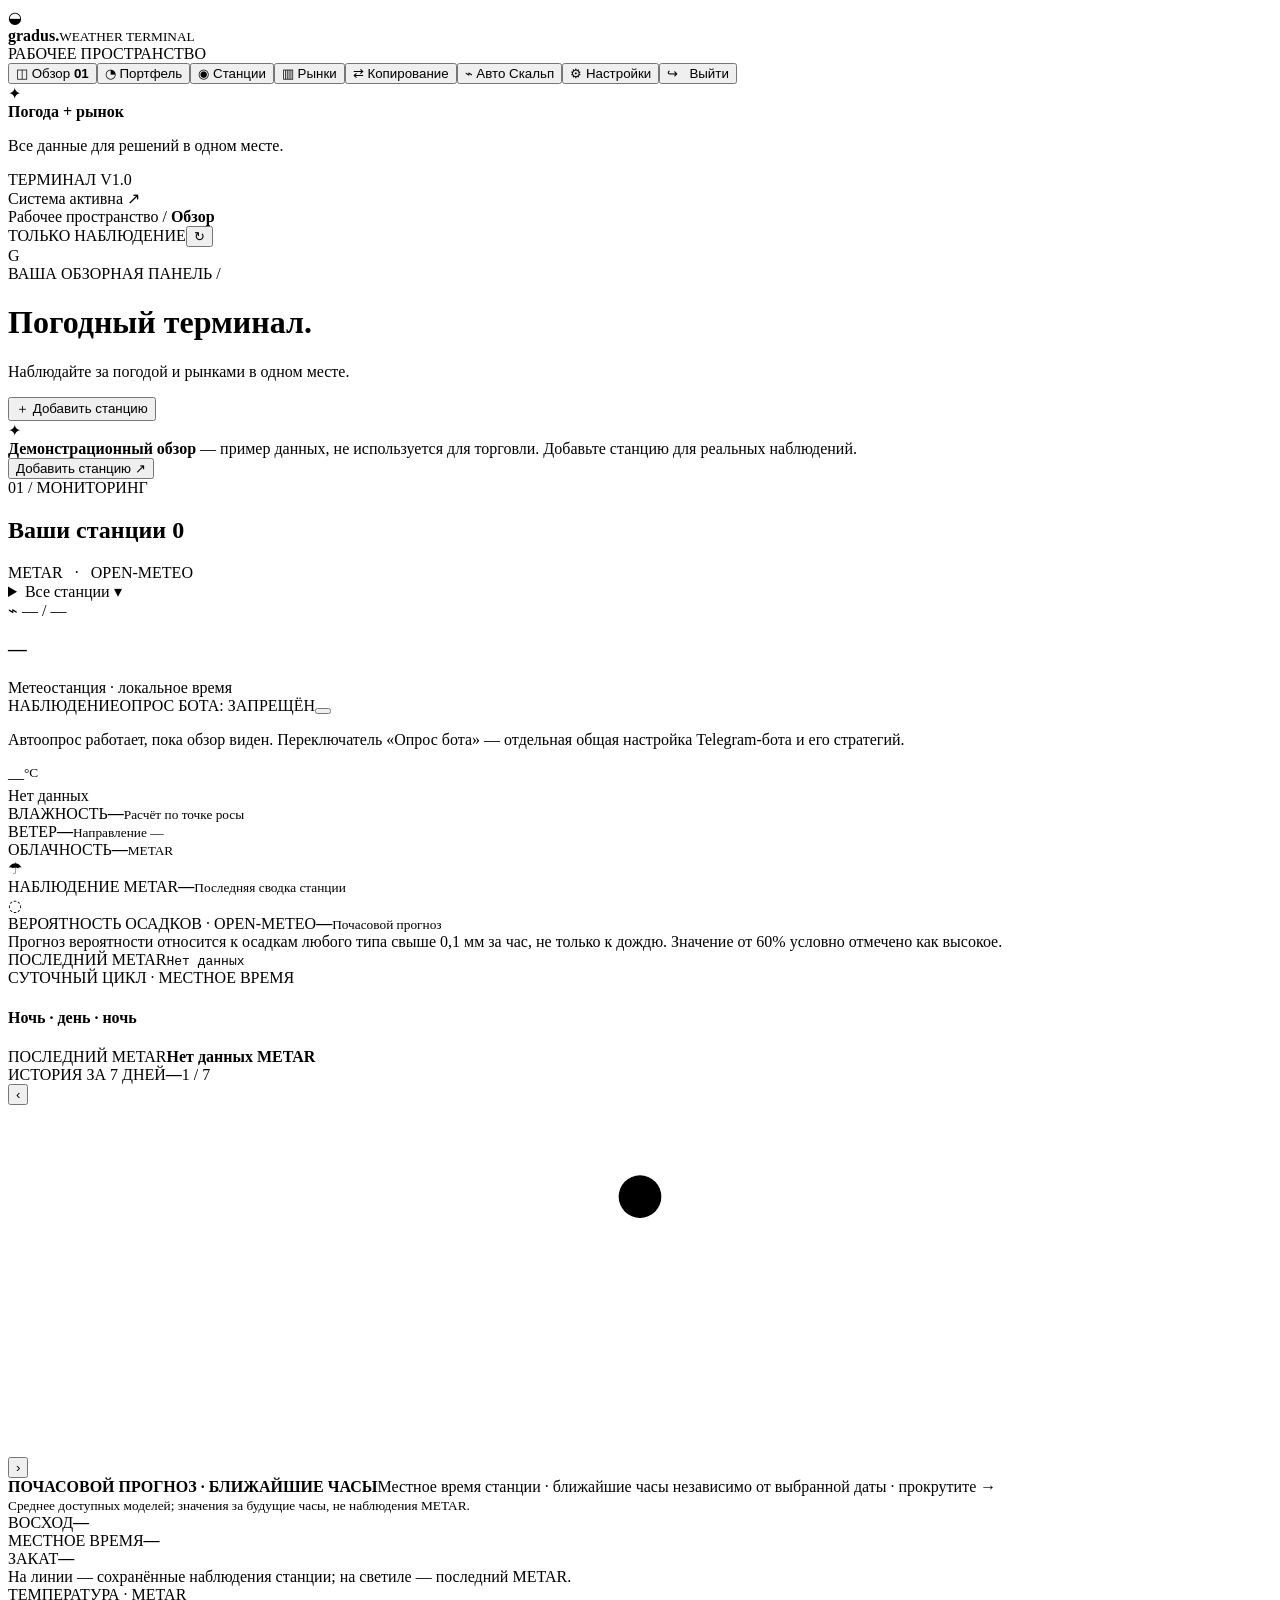
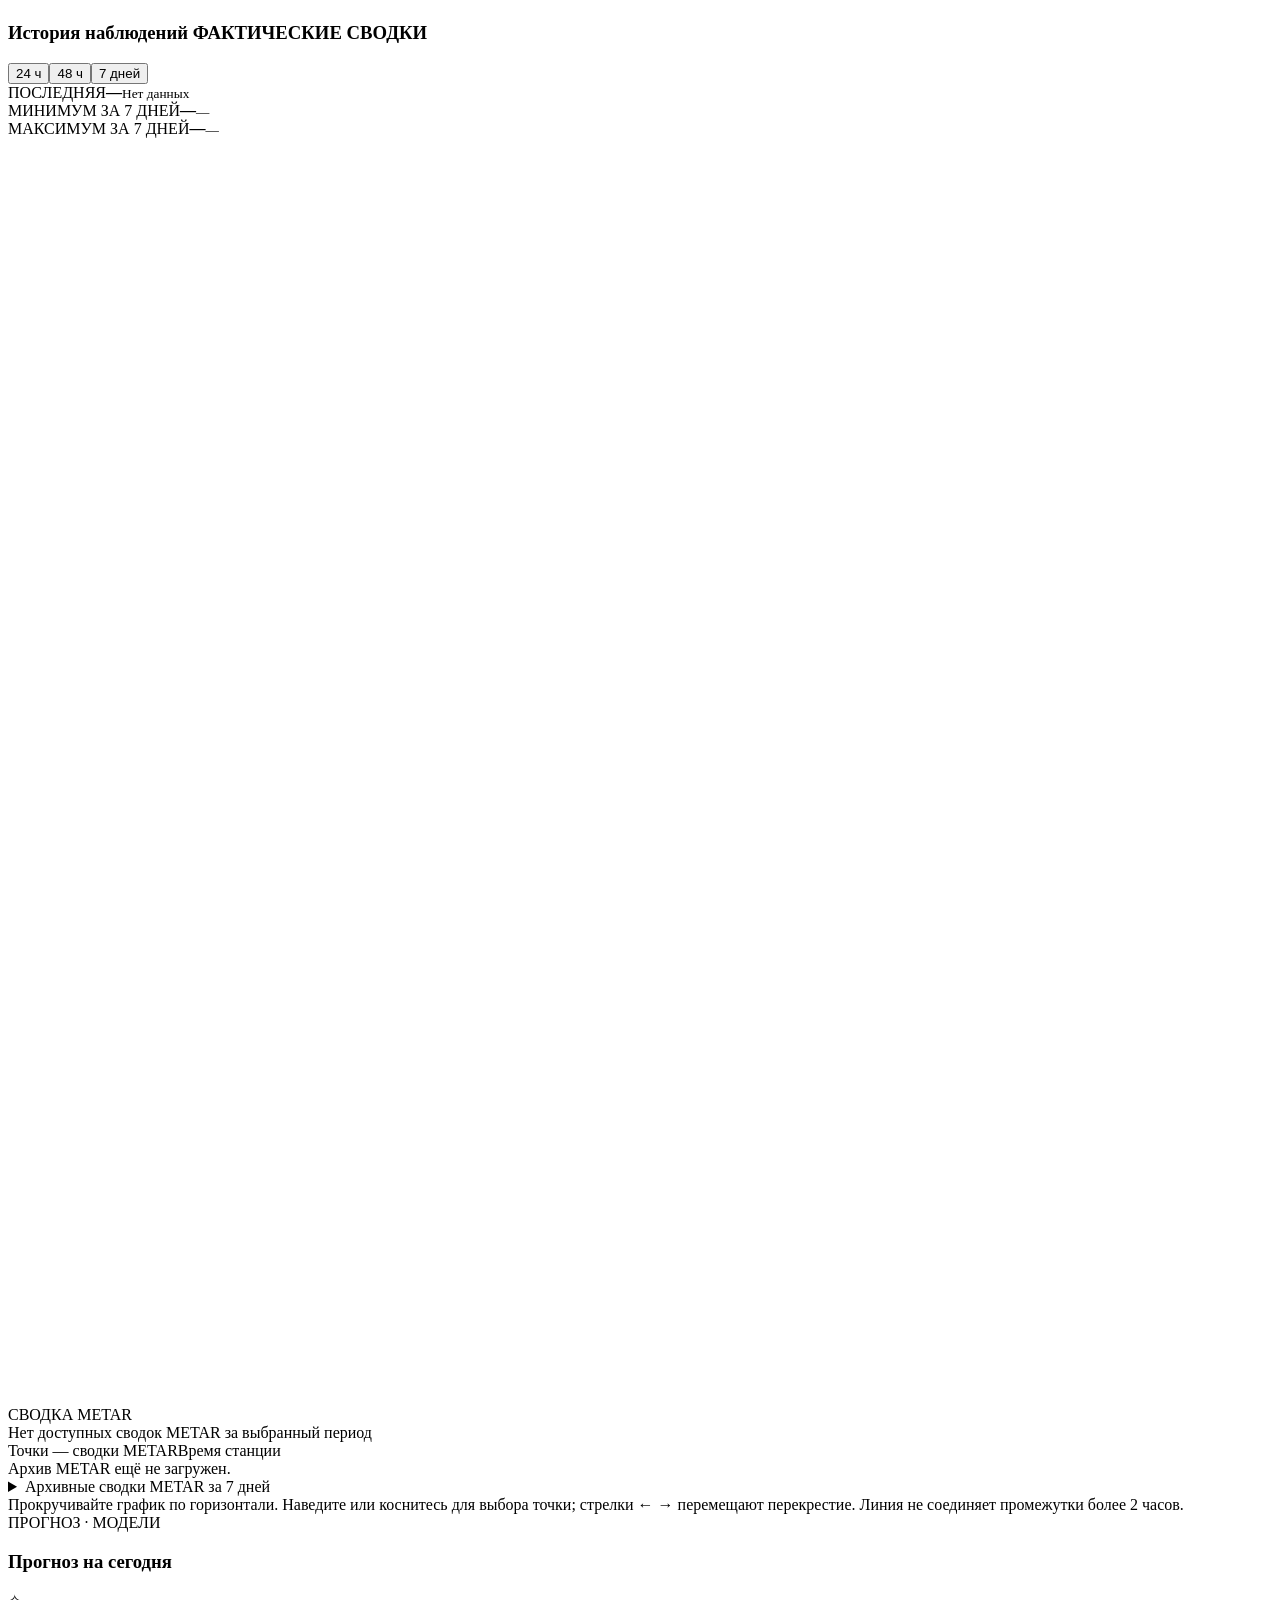
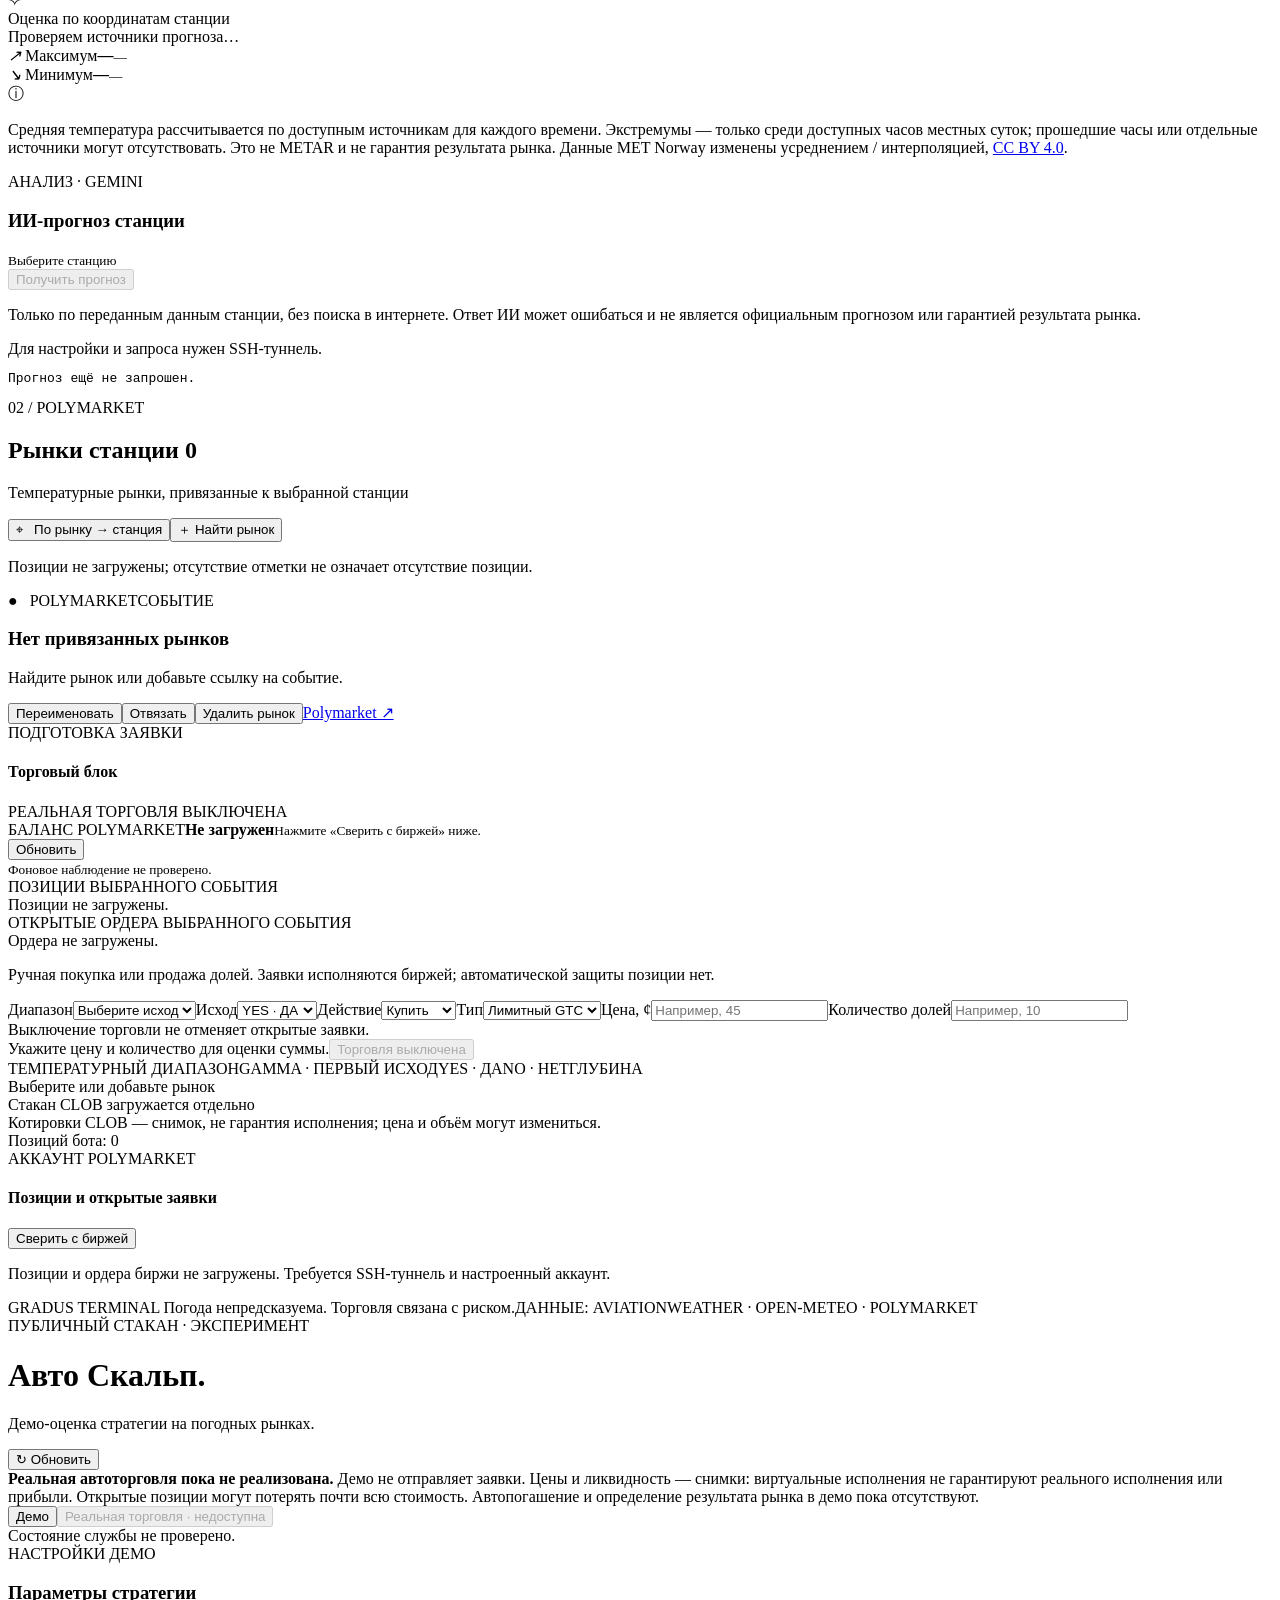
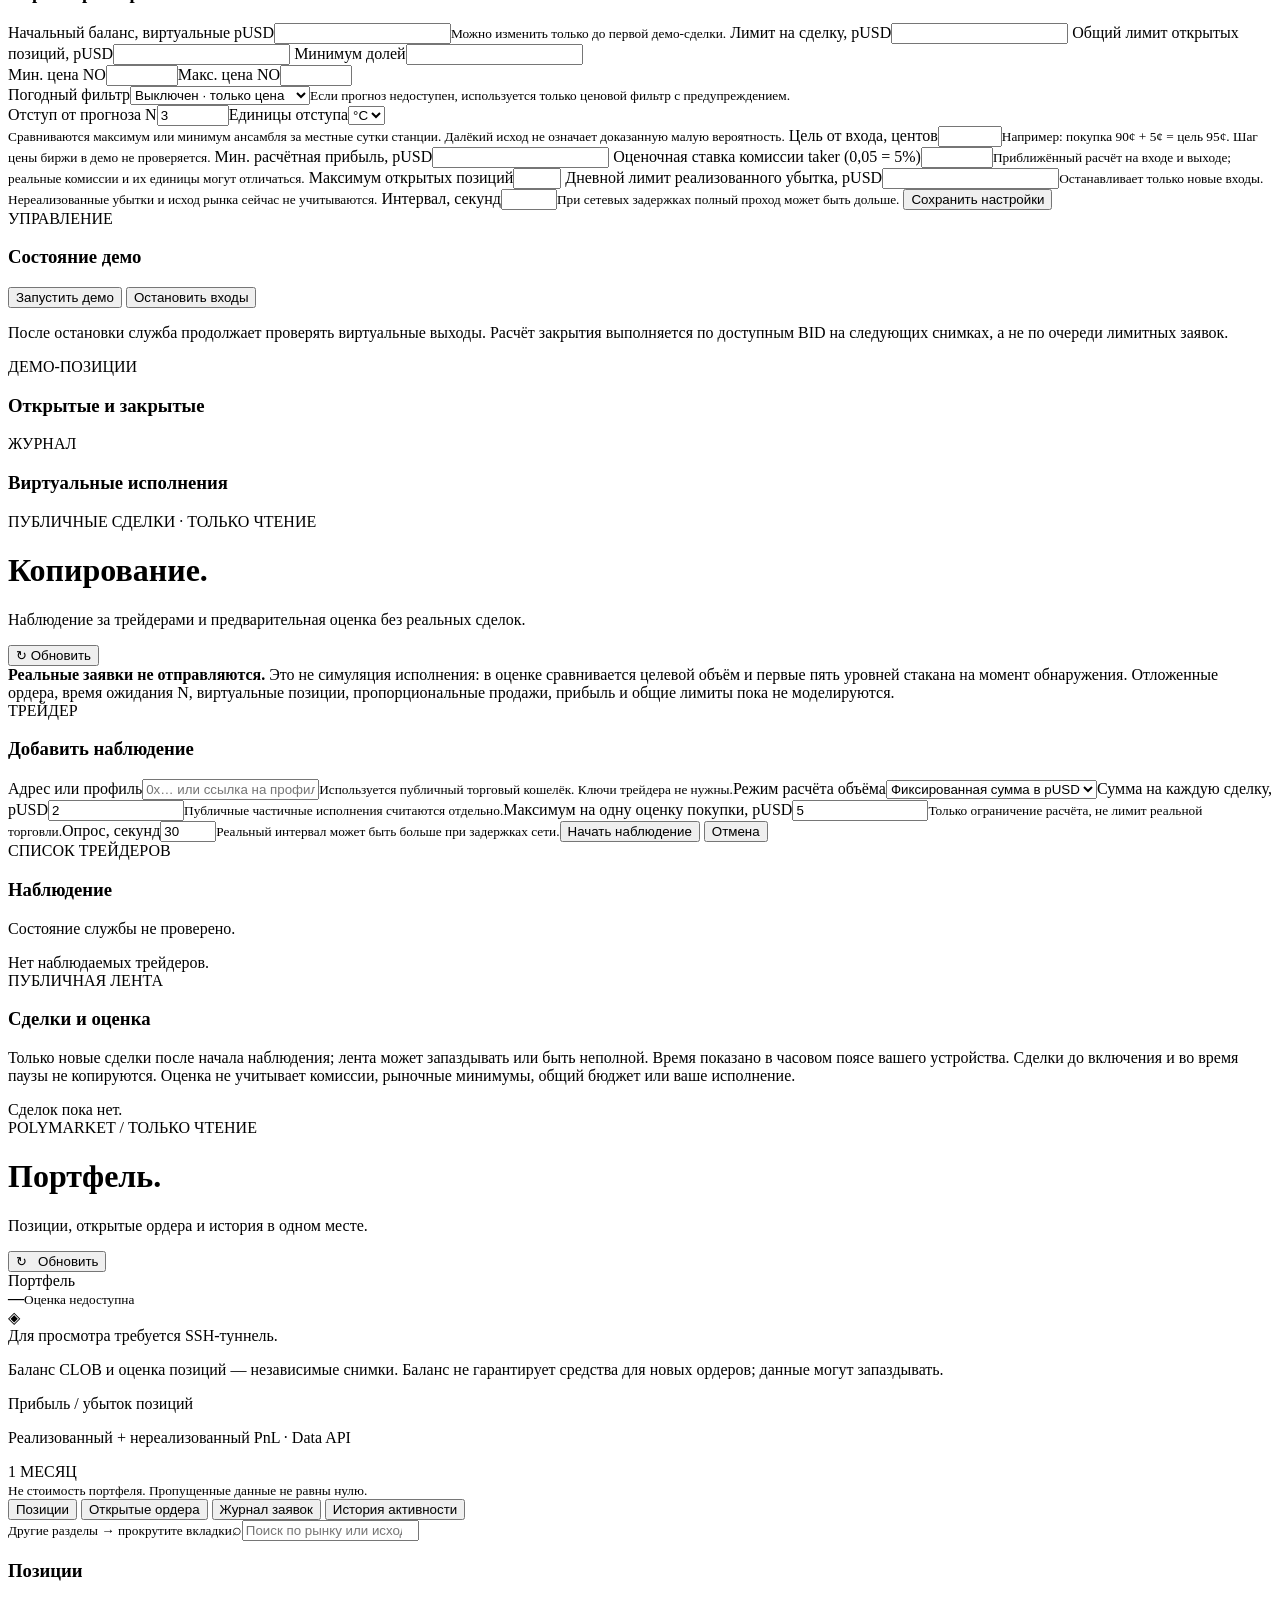
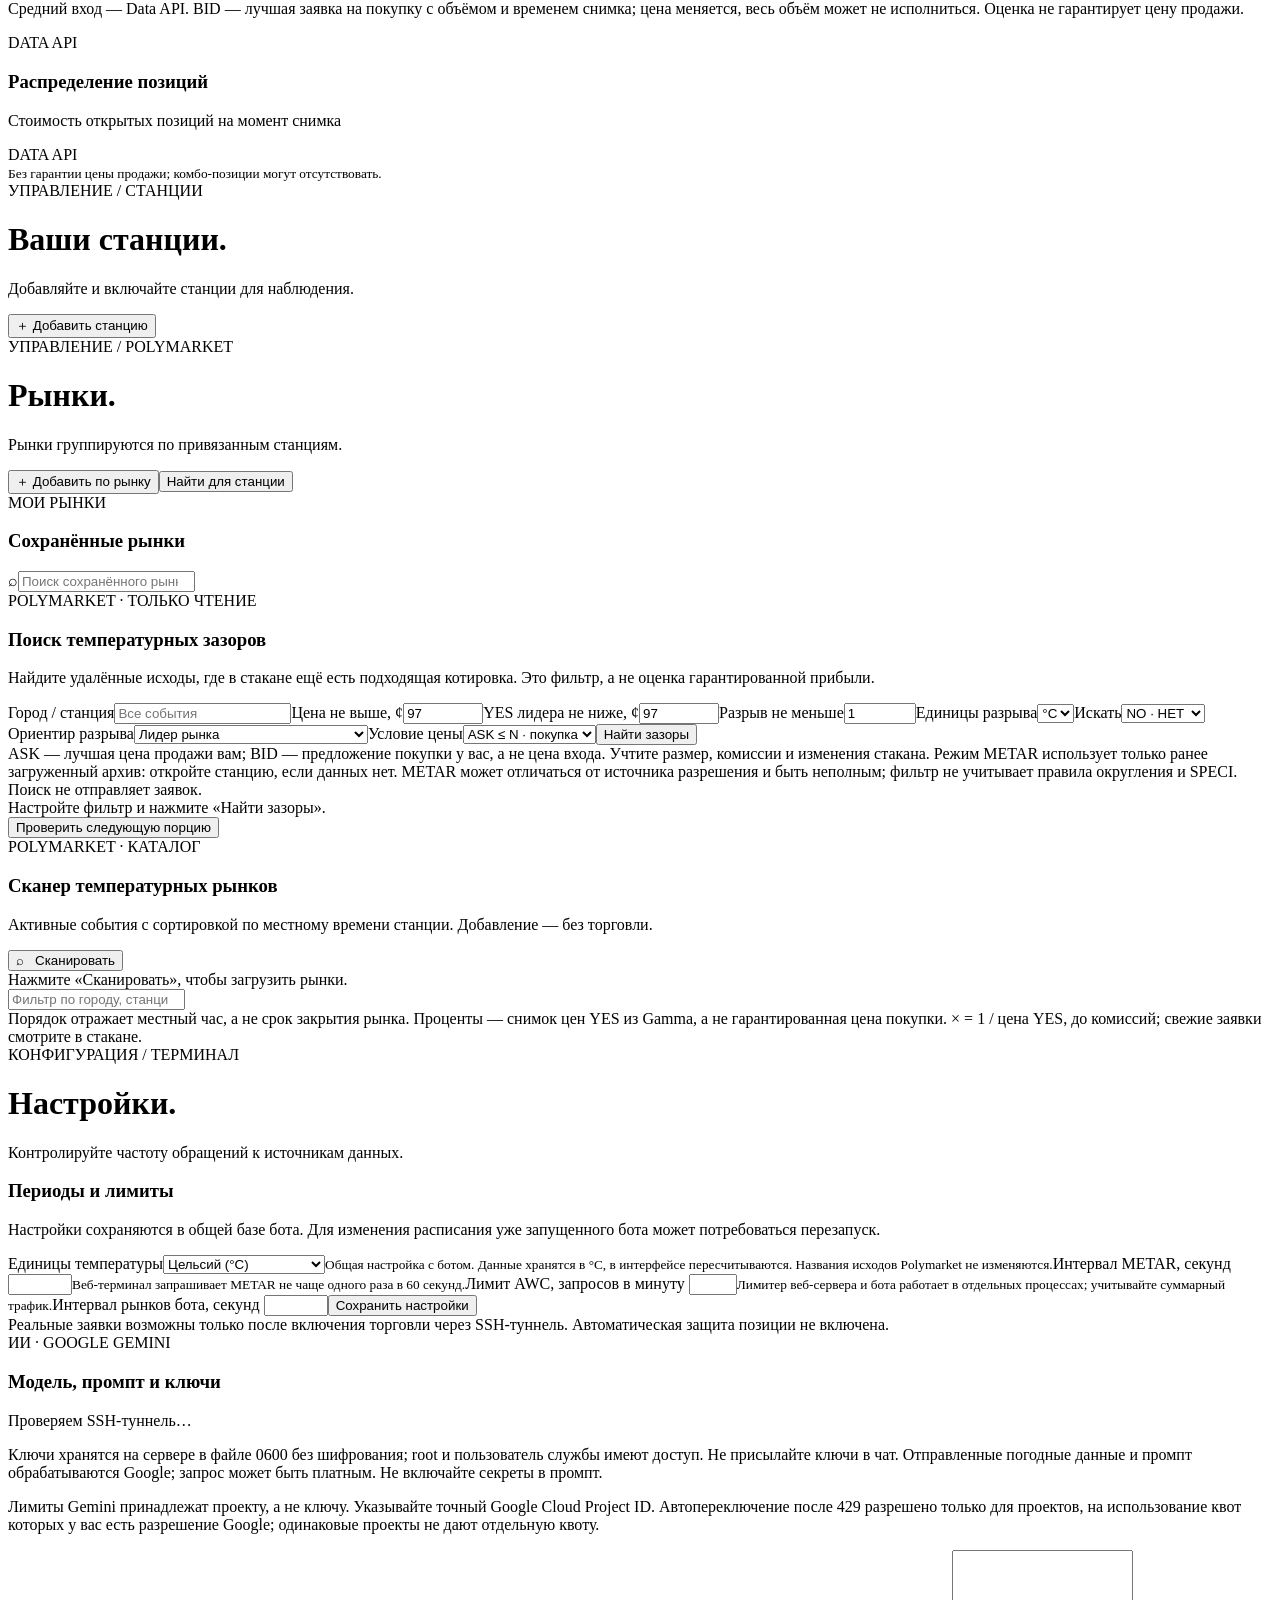
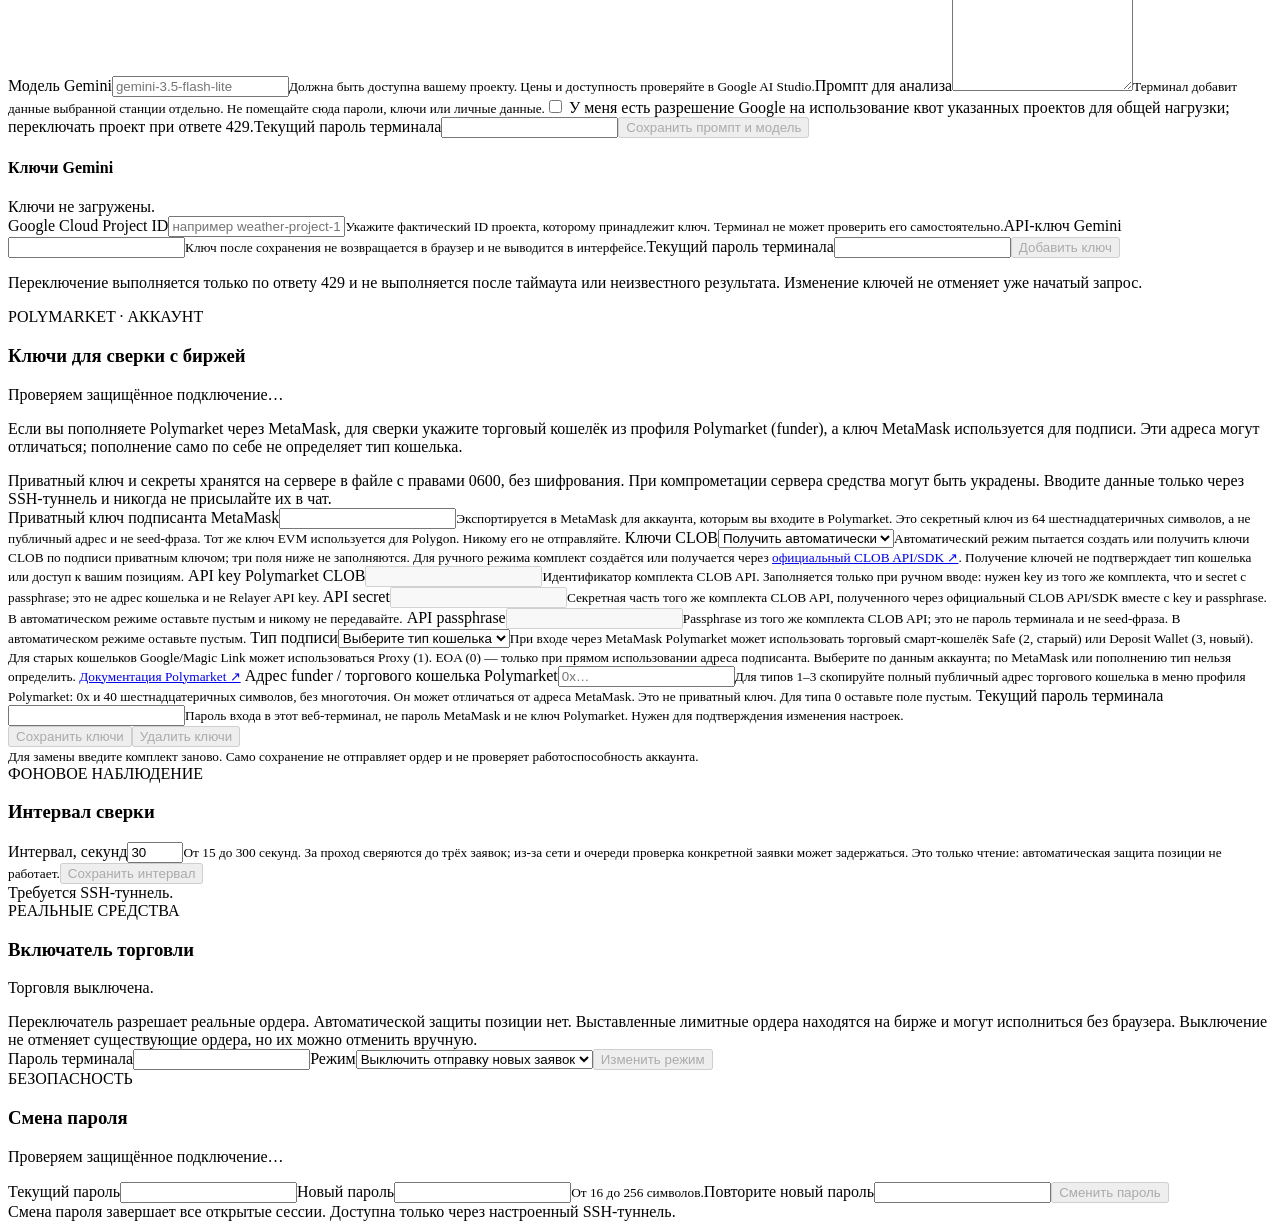
==== commit d9bb1333: "Add forecast-based selection to scalping demo Co-authored-by: arena-agent <297053741+arena-agent@use" ====
--- a/web/static/index.html
+++ b/web/static/index.html
@@ -28,6 +28,9 @@
     <label>Общий лимит открытых позиций, pUSD<input name="total_cap" type="number" min="1" step="0.01" required></label>
     <label>Минимум долей<input name="min_shares" type="number" min="0.01" step="0.01" required></label>
     <div class="scalp-pair"><label>Мин. цена NO<input name="min_price" type="number" min="0.01" max="0.999" step="0.001" required></label><label>Макс. цена NO<input name="max_price" type="number" min="0.01" max="0.999" step="0.001" required></label></div>
+    <label>Погодный фильтр<select name="forecast_mode"><option value="off">Выключен · только цена</option><option value="forecast">Включён · прогноз + цена</option></select><small>Если прогноз недоступен, используется только ценовой фильтр с предупреждением.</small></label>
+    <div class="scalp-pair"><label>Отступ от прогноза N<input name="forecast_gap" type="number" min="0.1" max="50" step="0.01" value="3" required></label><label>Единицы отступа<select name="forecast_gap_units"><option value="C">°C</option><option value="F">°F</option></select></label></div>
+    <small>Сравниваются максимум или минимум ансамбля за местные сутки станции. Далёкий исход не означает доказанную малую вероятность.</small>
     <label>Цель от входа, центов<input name="target_cents" type="number" min="0.1" max="99" step="0.1" required><small>Например: покупка 90¢ + 5¢ = цель 95¢. Шаг цены биржи в демо не проверяется.</small></label>
     <label>Мин. расчётная прибыль, pUSD<input name="min_profit" type="number" min="0" step="0.01" required></label>
     <label>Оценочная ставка комиссии taker (0,05 = 5%)<input name="fee_rate" type="number" min="0" max="0.2" step="0.001" required><small>Приближённый расчёт на входе и выходе; реальные комиссии и их единицы могут отличаться.</small></label>
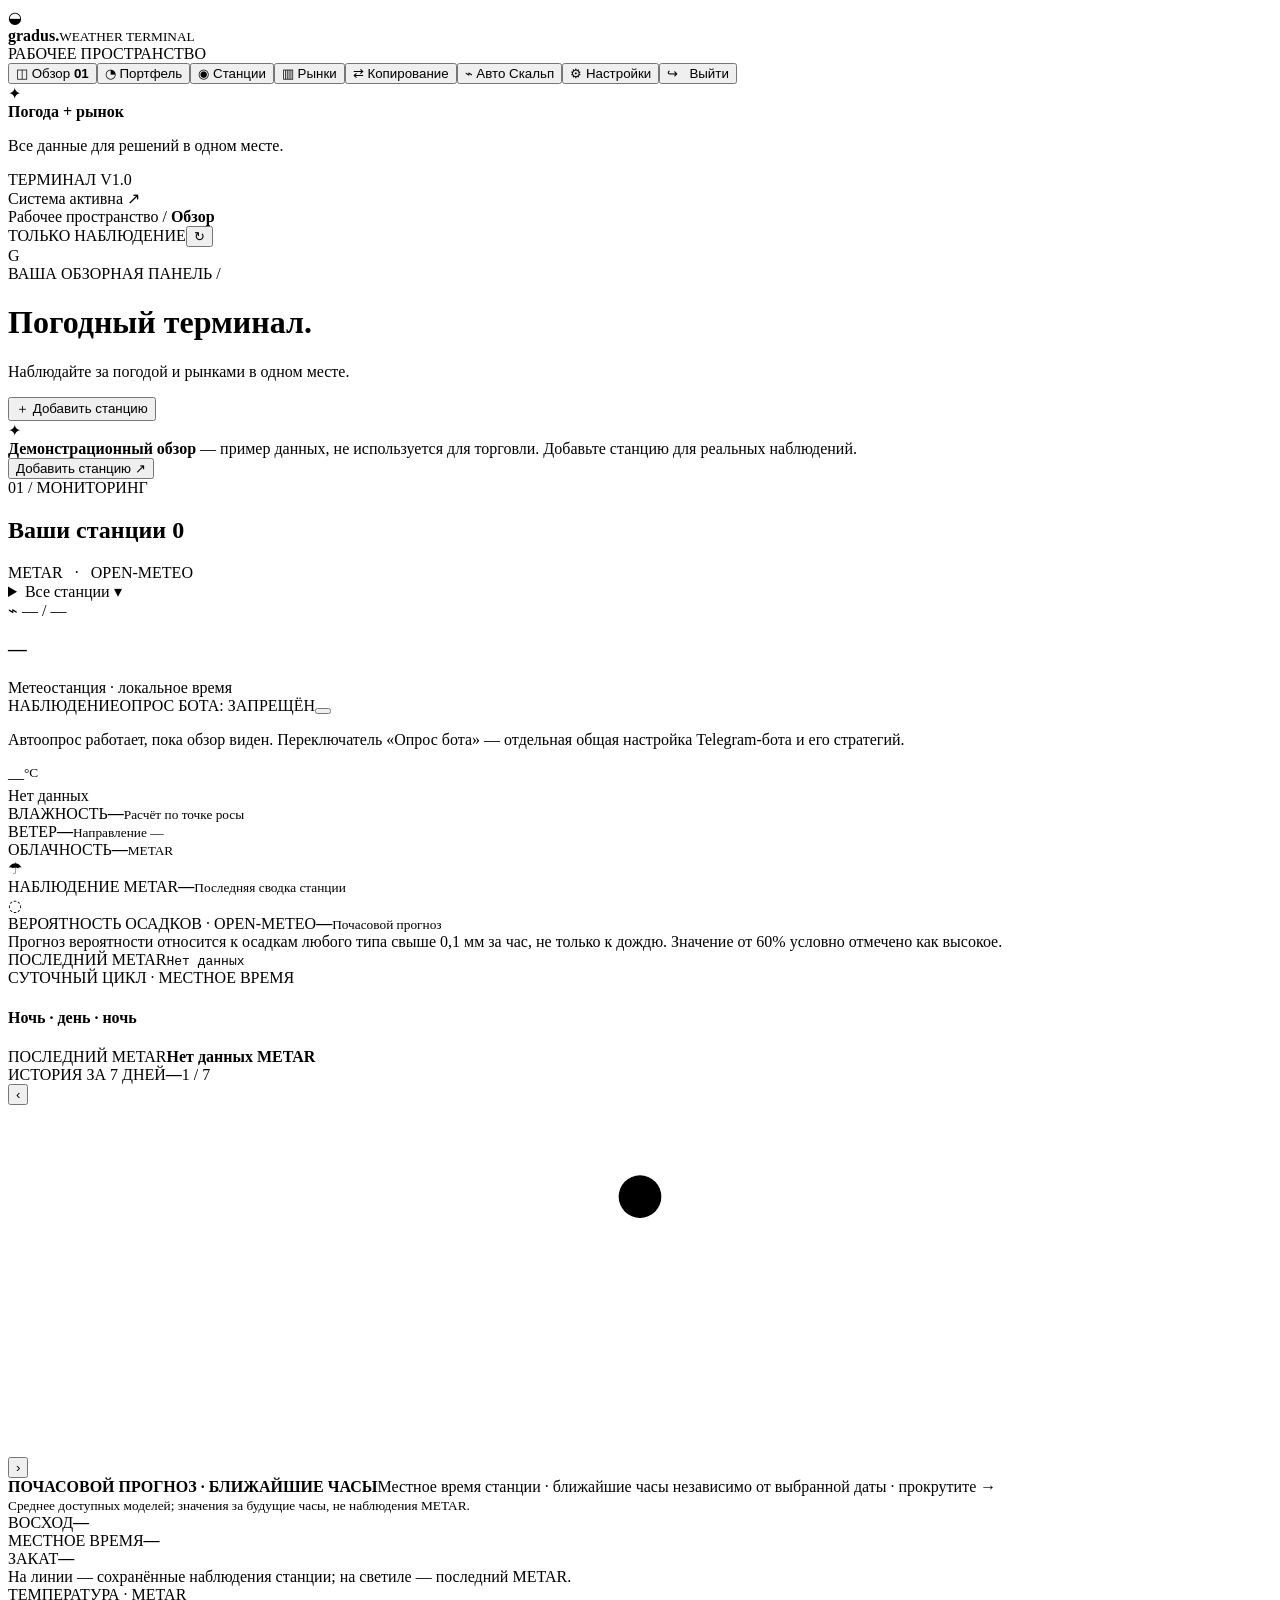
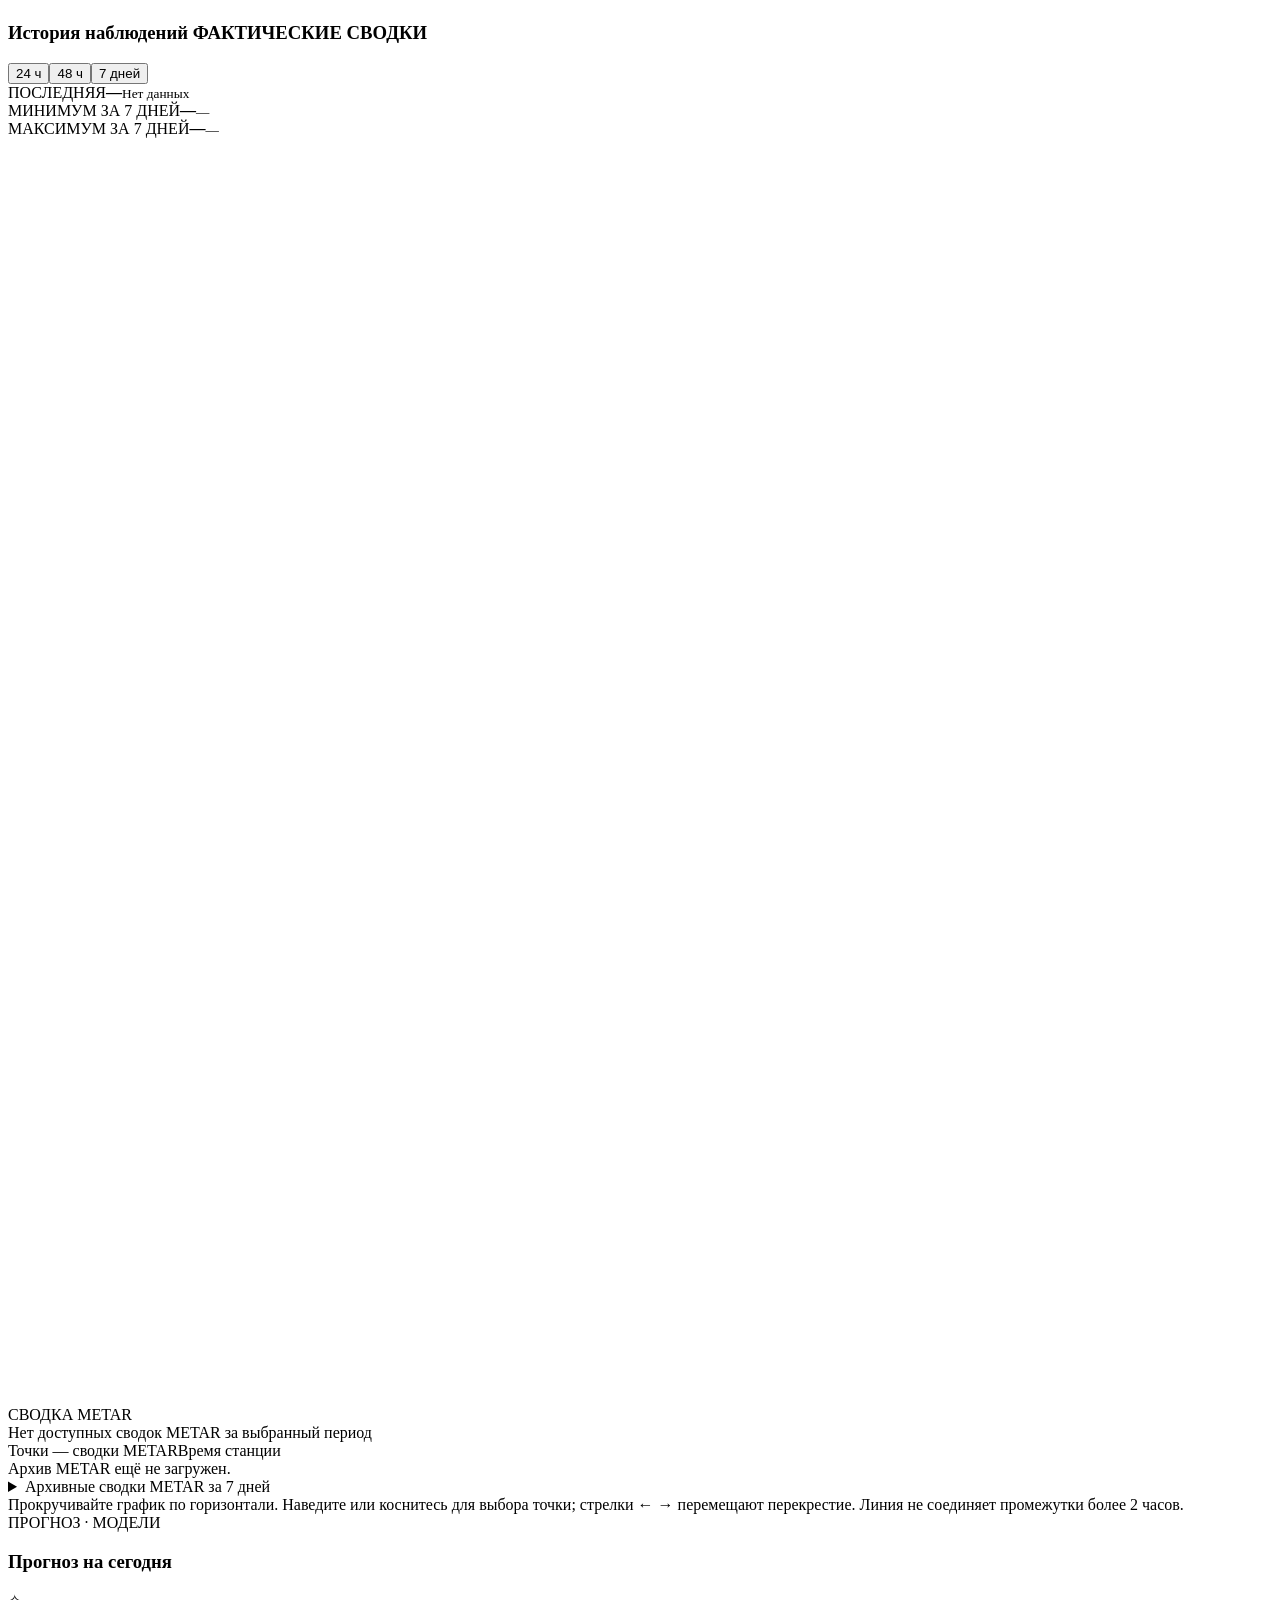
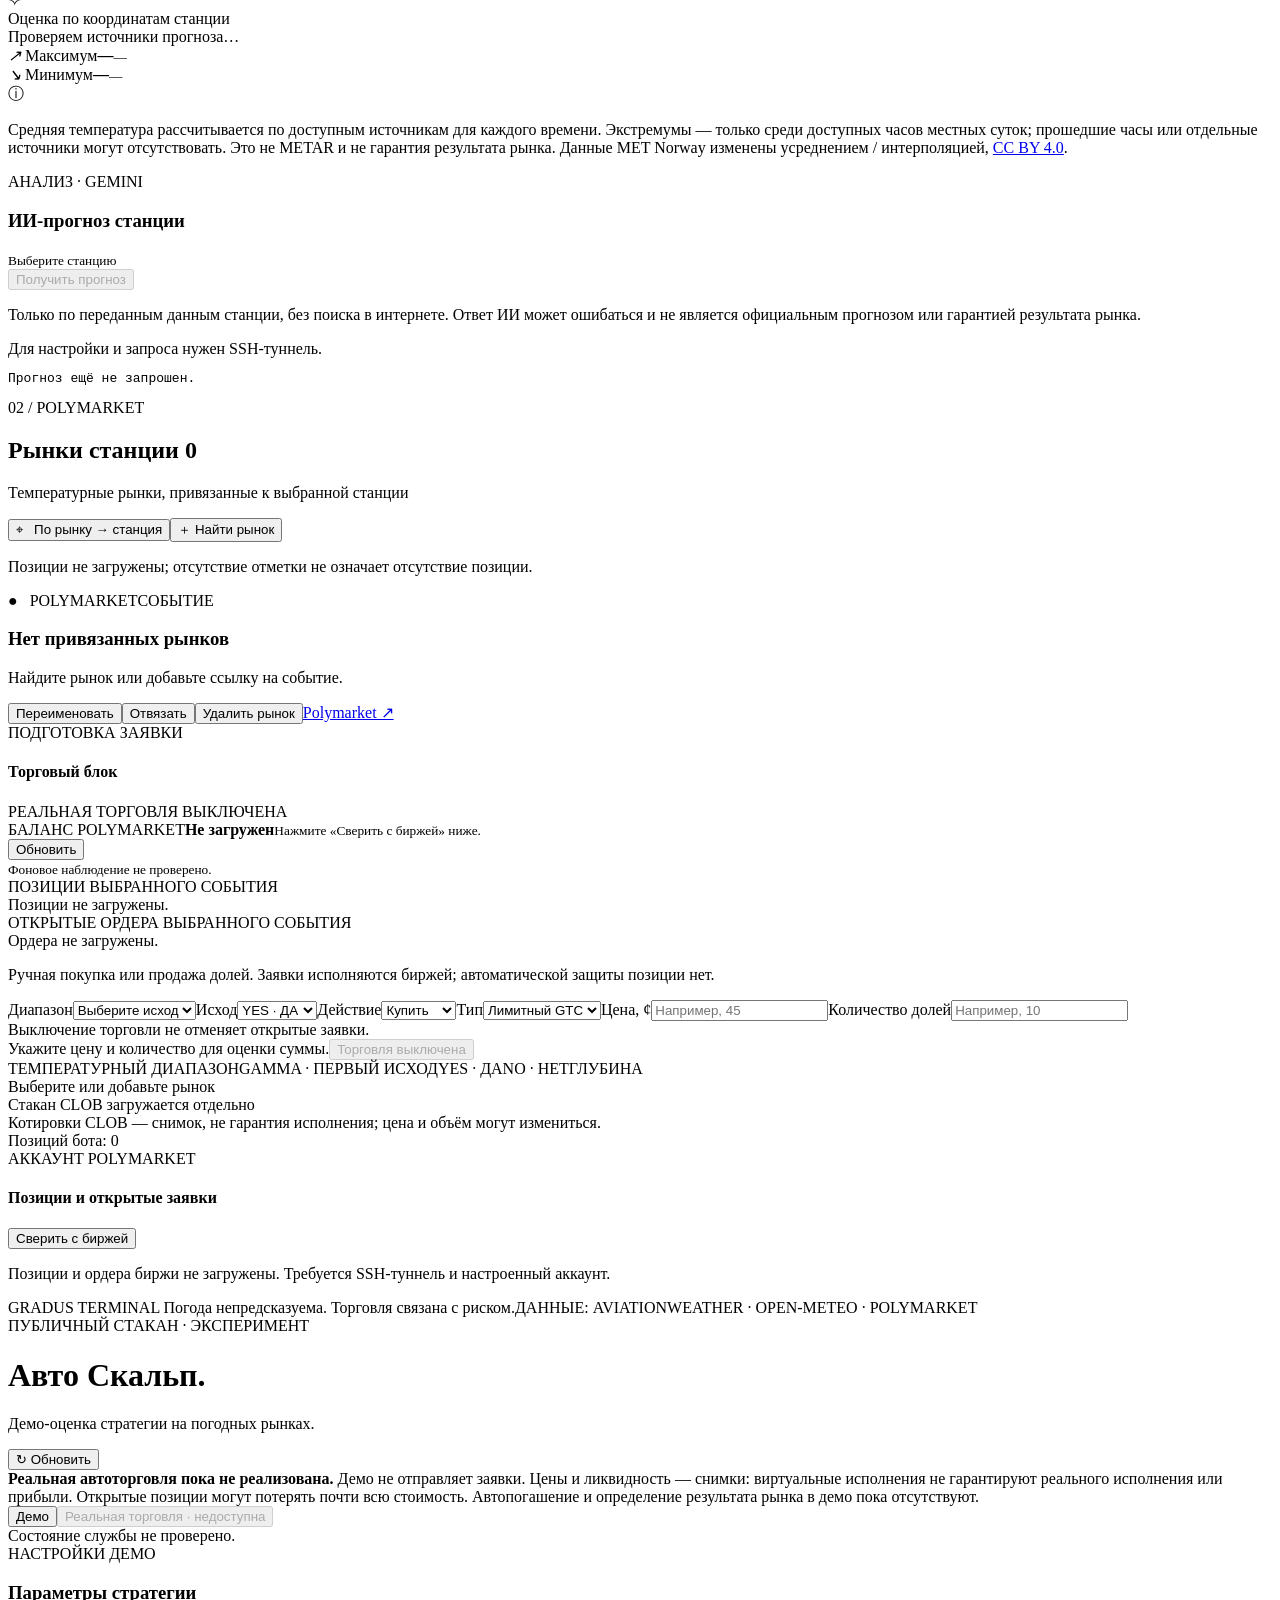
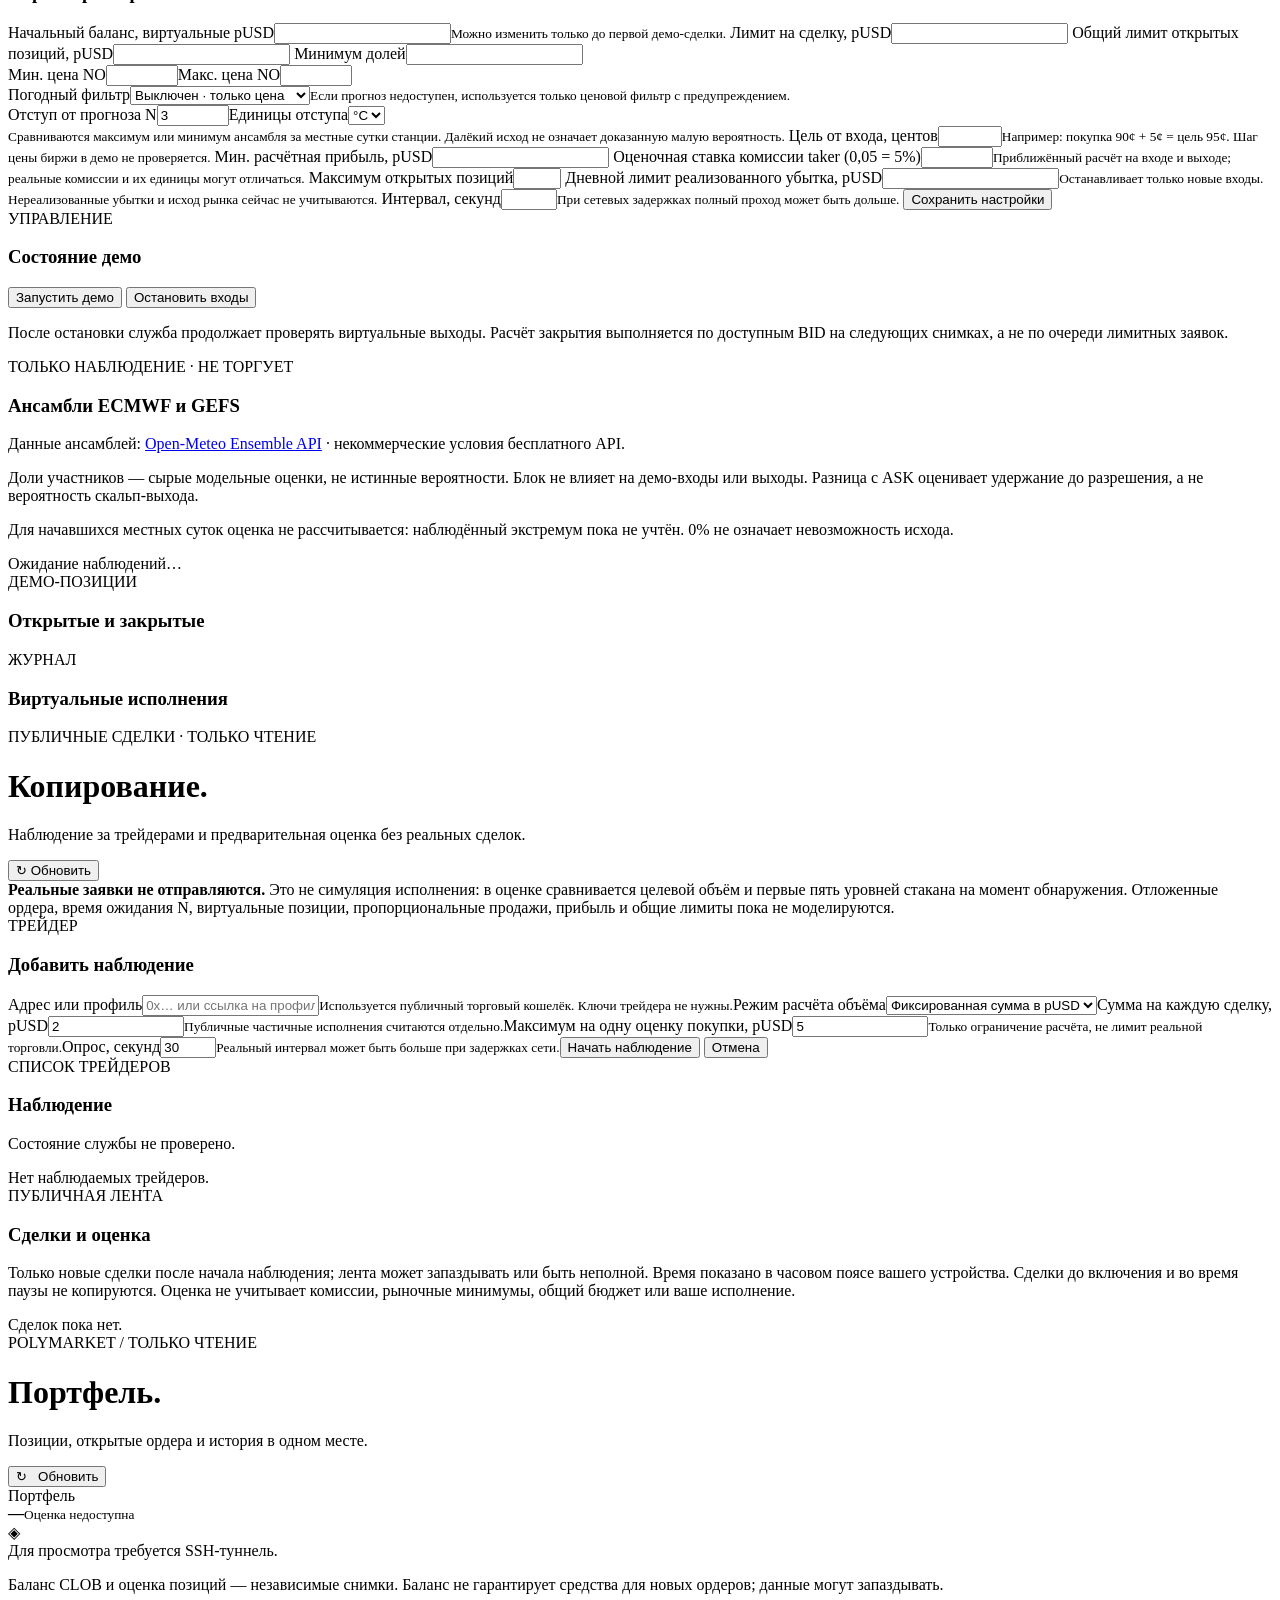
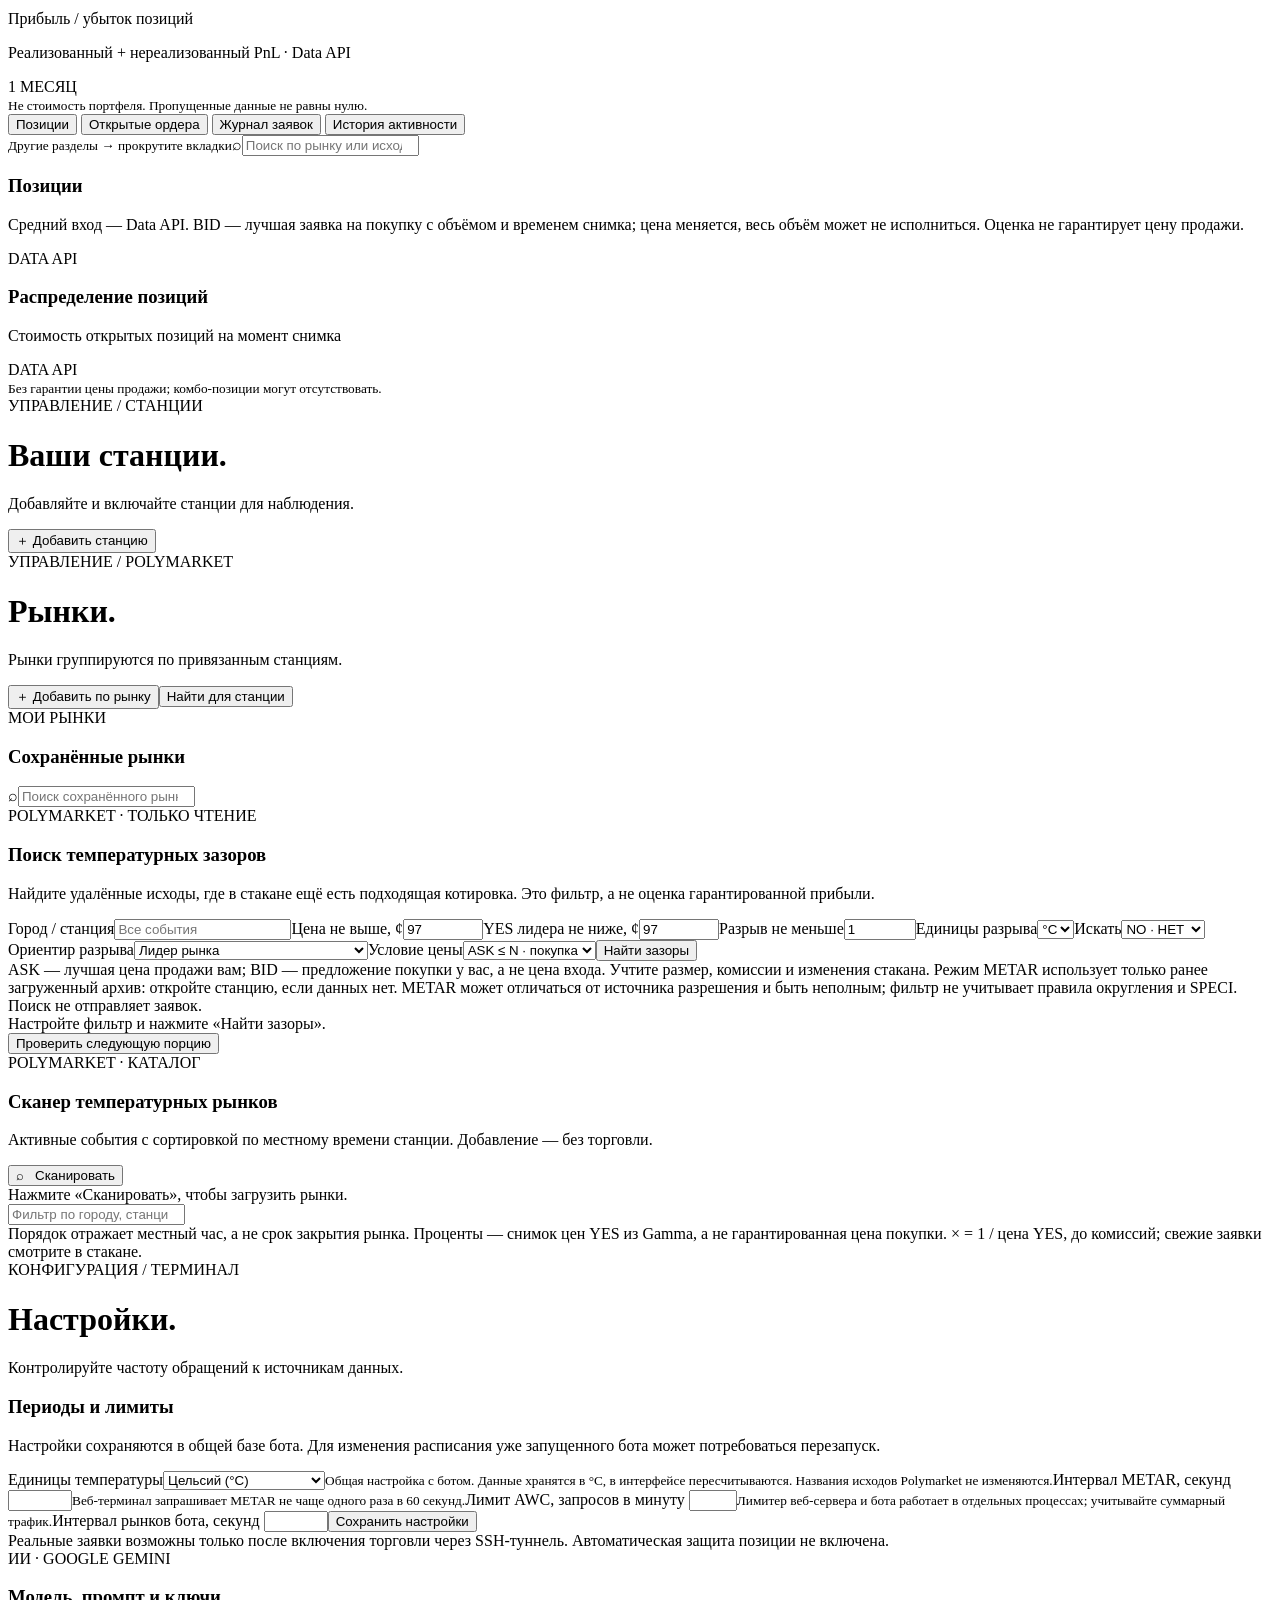
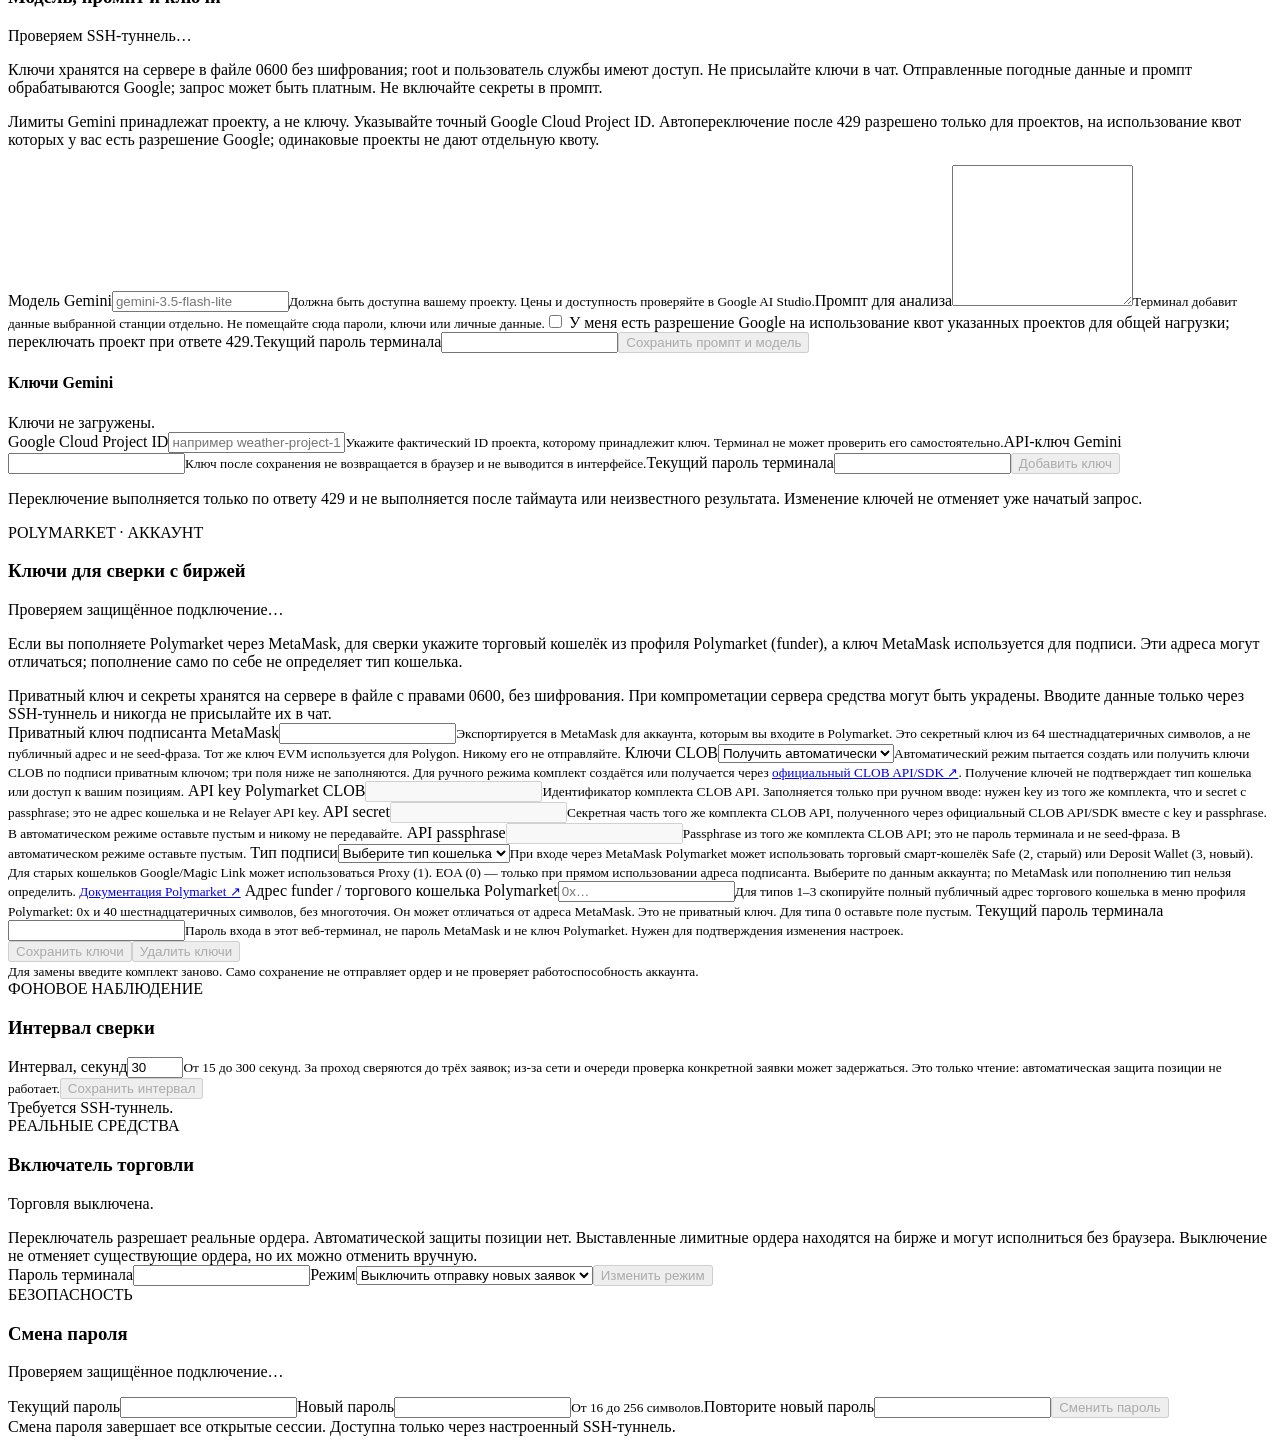
==== commit b4ad5797: "Add observational ensemble estimates for scalping demo Co-authored-by: arena-agent <297053741+arena-" ====
--- a/web/static/index.html
+++ b/web/static/index.html
@@ -39,6 +39,7 @@
     <label>Интервал, секунд<input name="interval_seconds" type="number" min="15" max="300" step="1" required><small>При сетевых задержках полный проход может быть дольше.</small></label>
     <button type="submit" class="button secondary">Сохранить настройки</button><div id="scalp-form-status" class="scan-status" role="status"></div></form>
     <div class="scalp-main"><section class="panel scalp-panel"><div class="scalp-panel-head"><div><div class="section-kicker">УПРАВЛЕНИЕ</div><h3>Состояние демо</h3></div><div><button type="button" class="button primary" id="scalp-start">Запустить демо</button> <button type="button" class="button secondary" id="scalp-stop">Остановить входы</button></div></div><p>После остановки служба продолжает проверять виртуальные выходы. Расчёт закрытия выполняется по доступным BID на следующих снимках, а не по очереди лимитных заявок.</p><div id="scalp-chart"></div></section>
+    <section class="panel scalp-panel"><div class="section-kicker">ТОЛЬКО НАБЛЮДЕНИЕ · НЕ ТОРГУЕТ</div><h3>Ансамбли ECMWF и GEFS</h3><p>Данные ансамблей: <a href="https://open-meteo.com/en/docs/ensemble-api" target="_blank" rel="noopener noreferrer">Open-Meteo Ensemble API</a> · некоммерческие условия бесплатного API.</p><p>Доли участников — сырые модельные оценки, не истинные вероятности. Блок не влияет на демо-входы или выходы. Разница с ASK оценивает удержание до разрешения, а не вероятность скальп-выхода.</p><p>Для начавшихся местных суток оценка не рассчитывается: наблюдённый экстремум пока не учтён. 0% не означает невозможность исхода.</p><div id="scalp-ensemble-status" class="scan-status">Ожидание наблюдений…</div><div id="scalp-ensemble" class="scalp-list"></div></section>
     <section class="panel scalp-panel"><div class="section-kicker">ДЕМО-ПОЗИЦИИ</div><h3>Открытые и закрытые</h3><div id="scalp-positions" class="scalp-list"></div></section>
     <section class="panel scalp-panel"><div class="section-kicker">ЖУРНАЛ</div><h3>Виртуальные исполнения</h3><div id="scalp-journal" class="scalp-list"></div></section></div></div>
 </div>
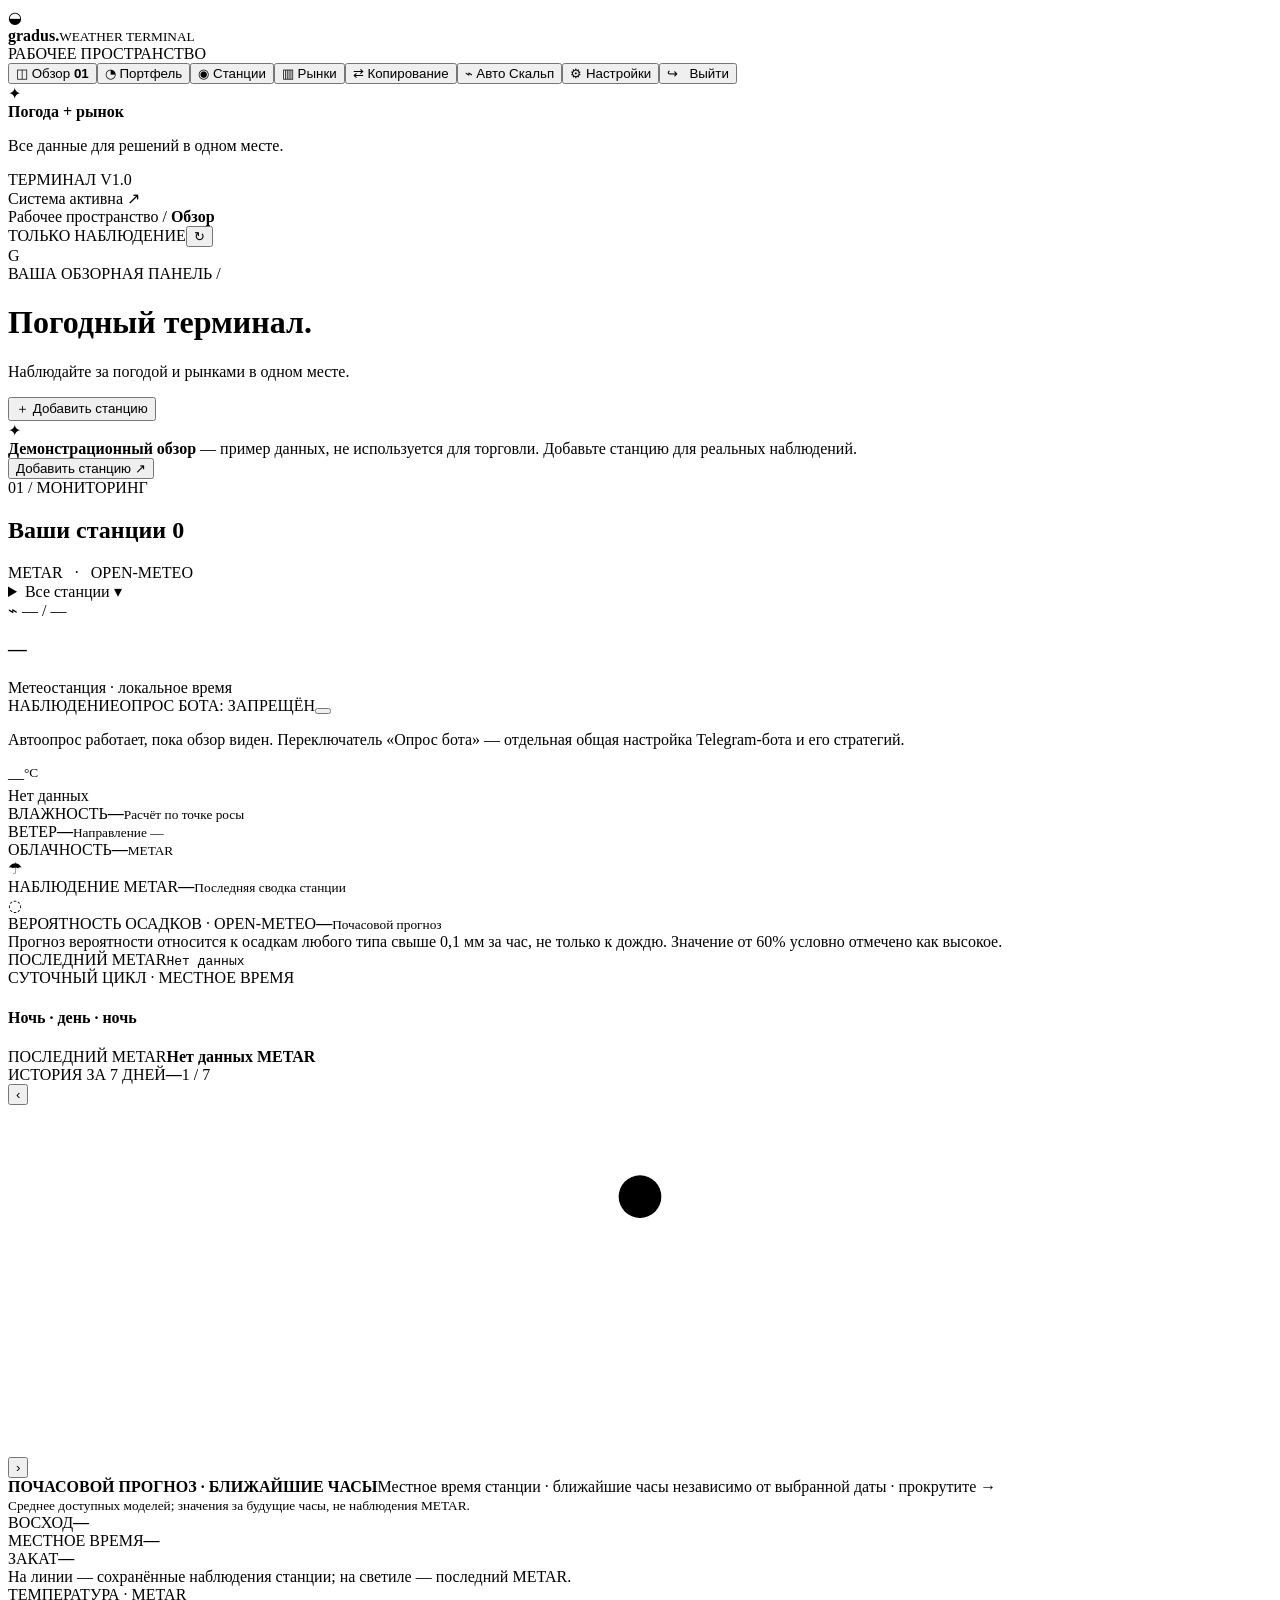
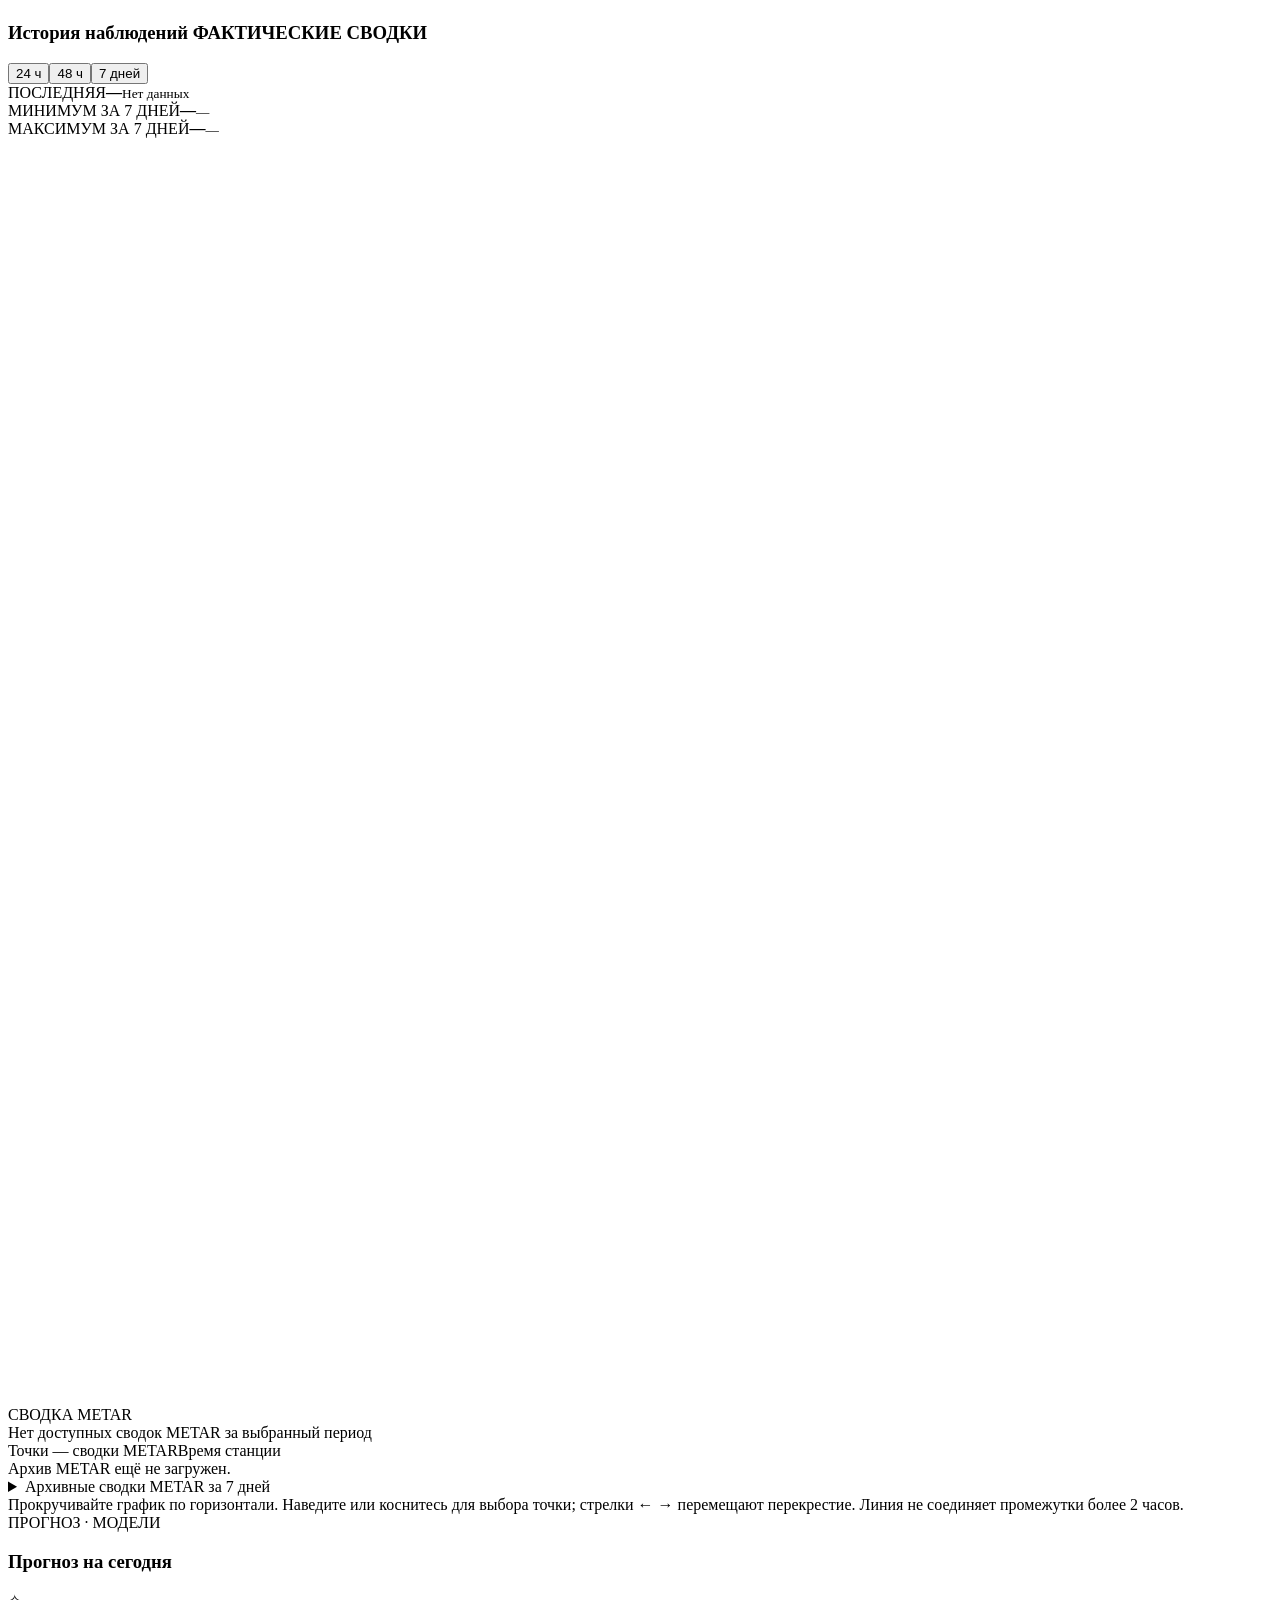
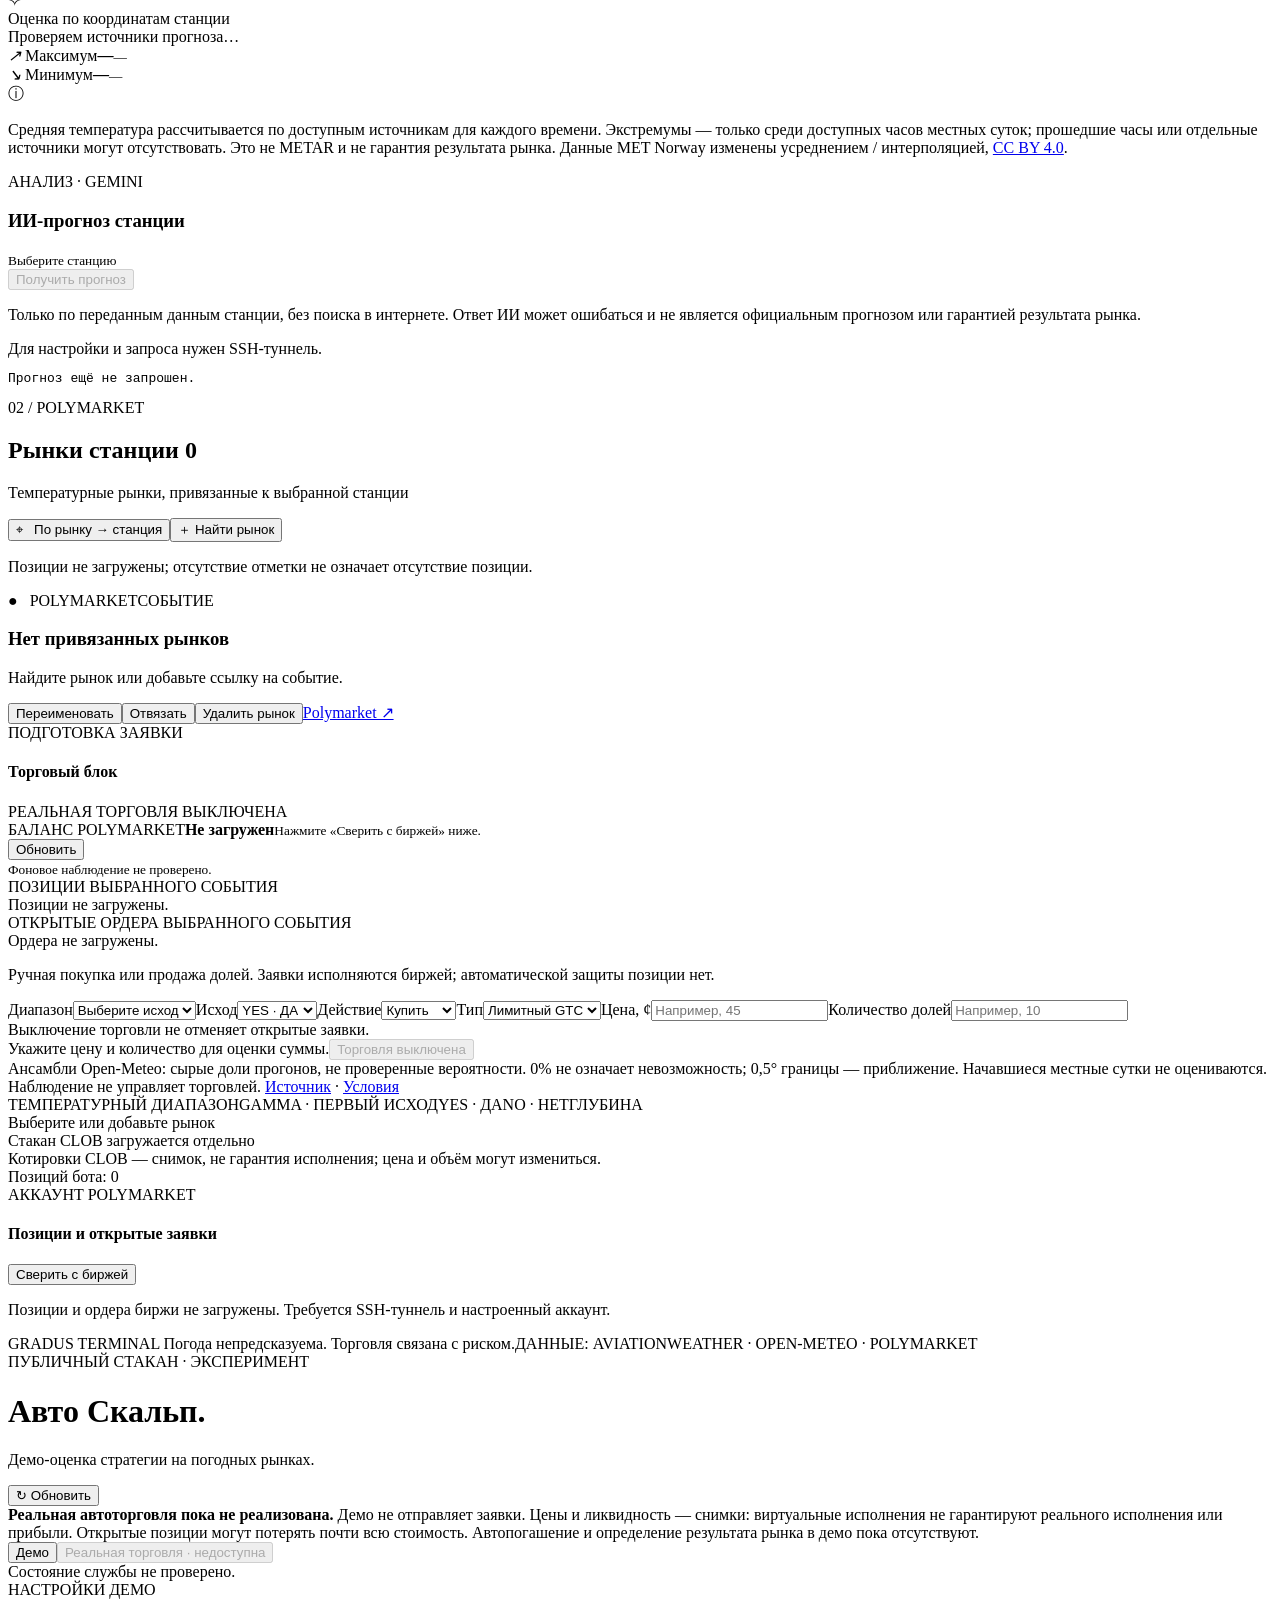
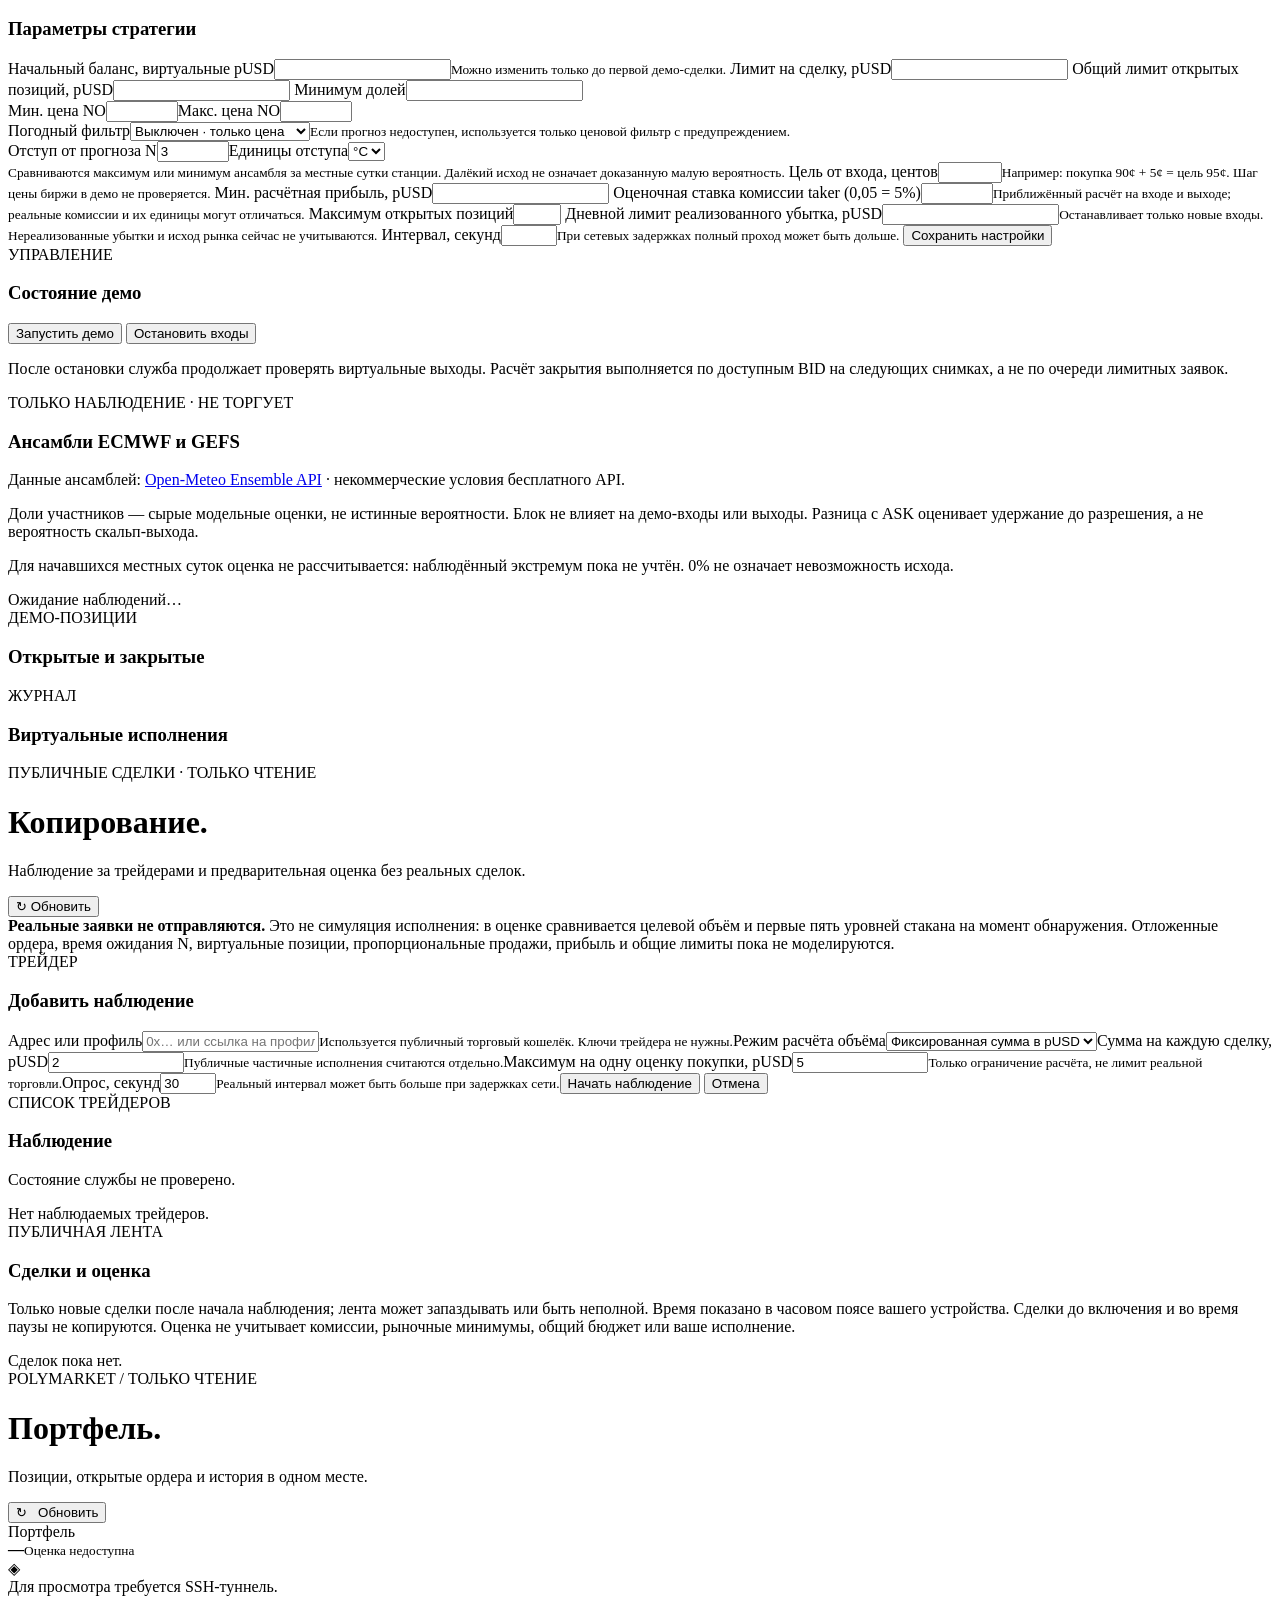
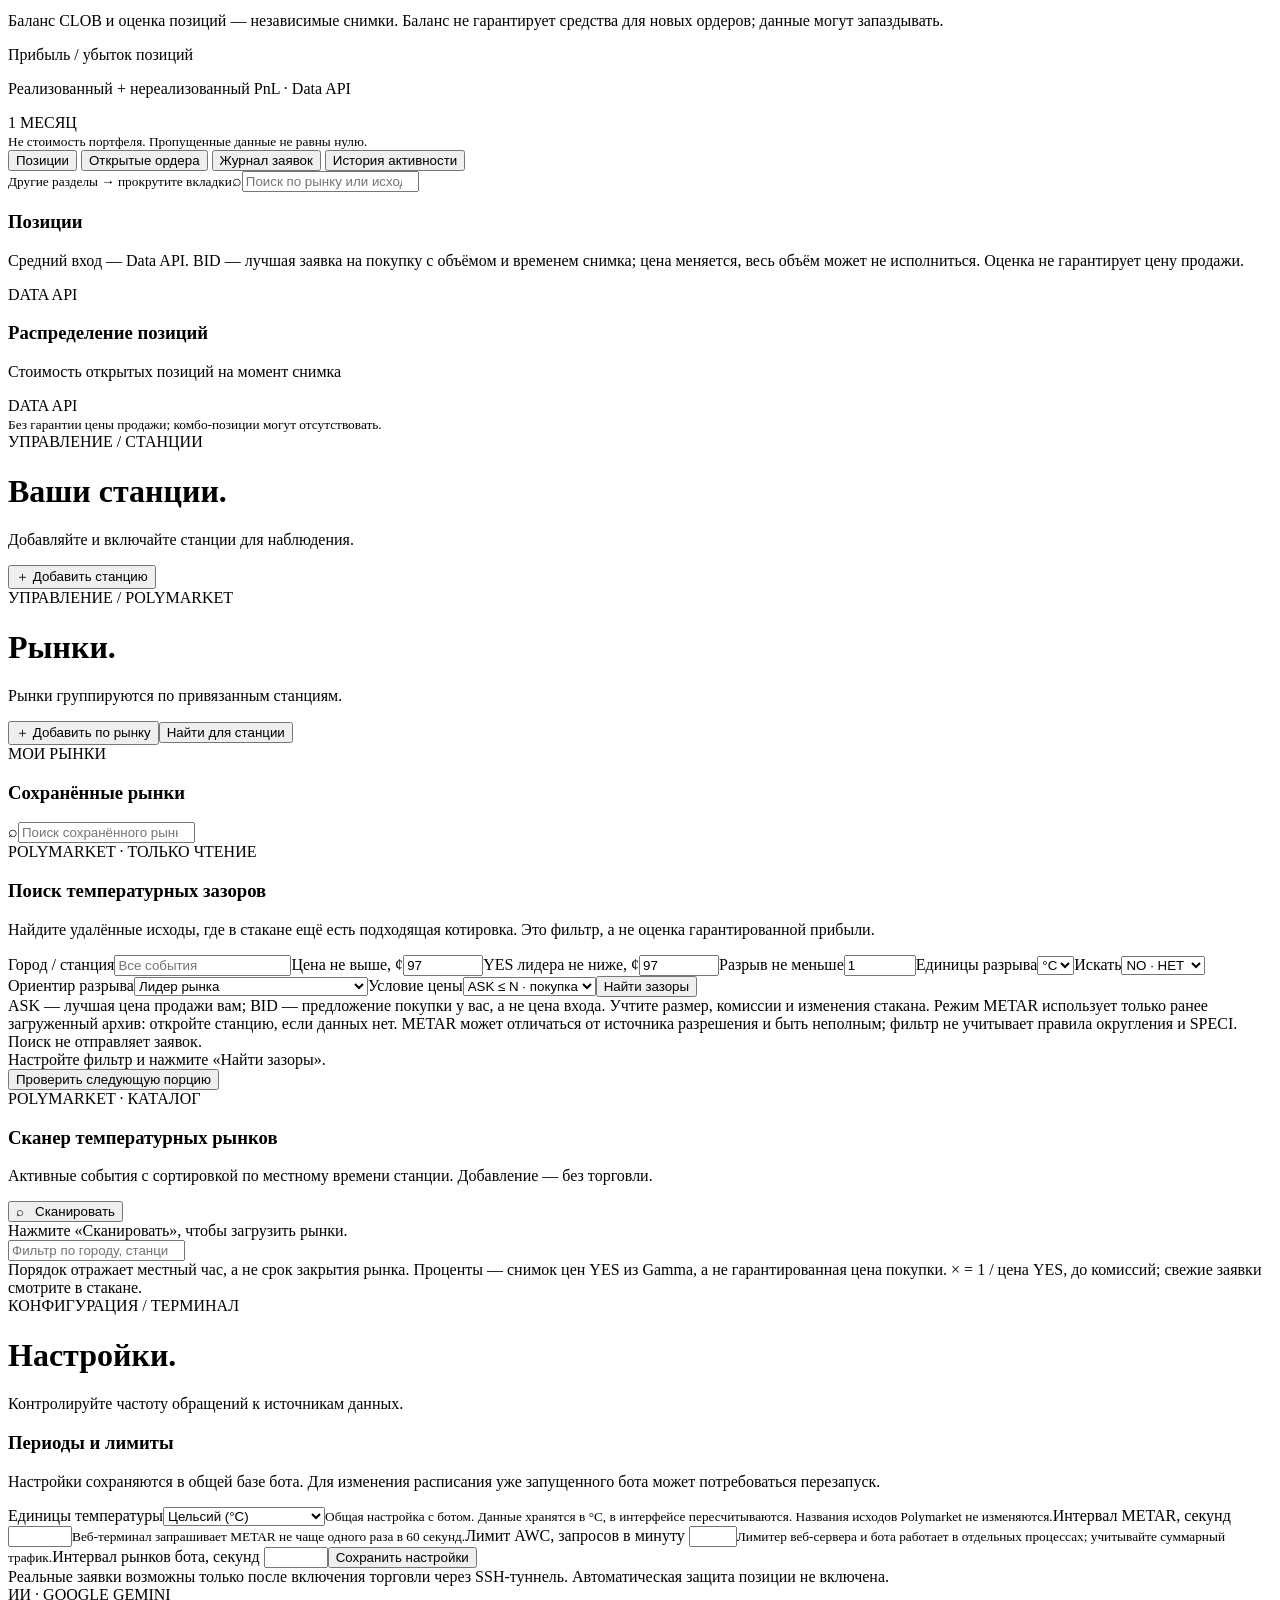
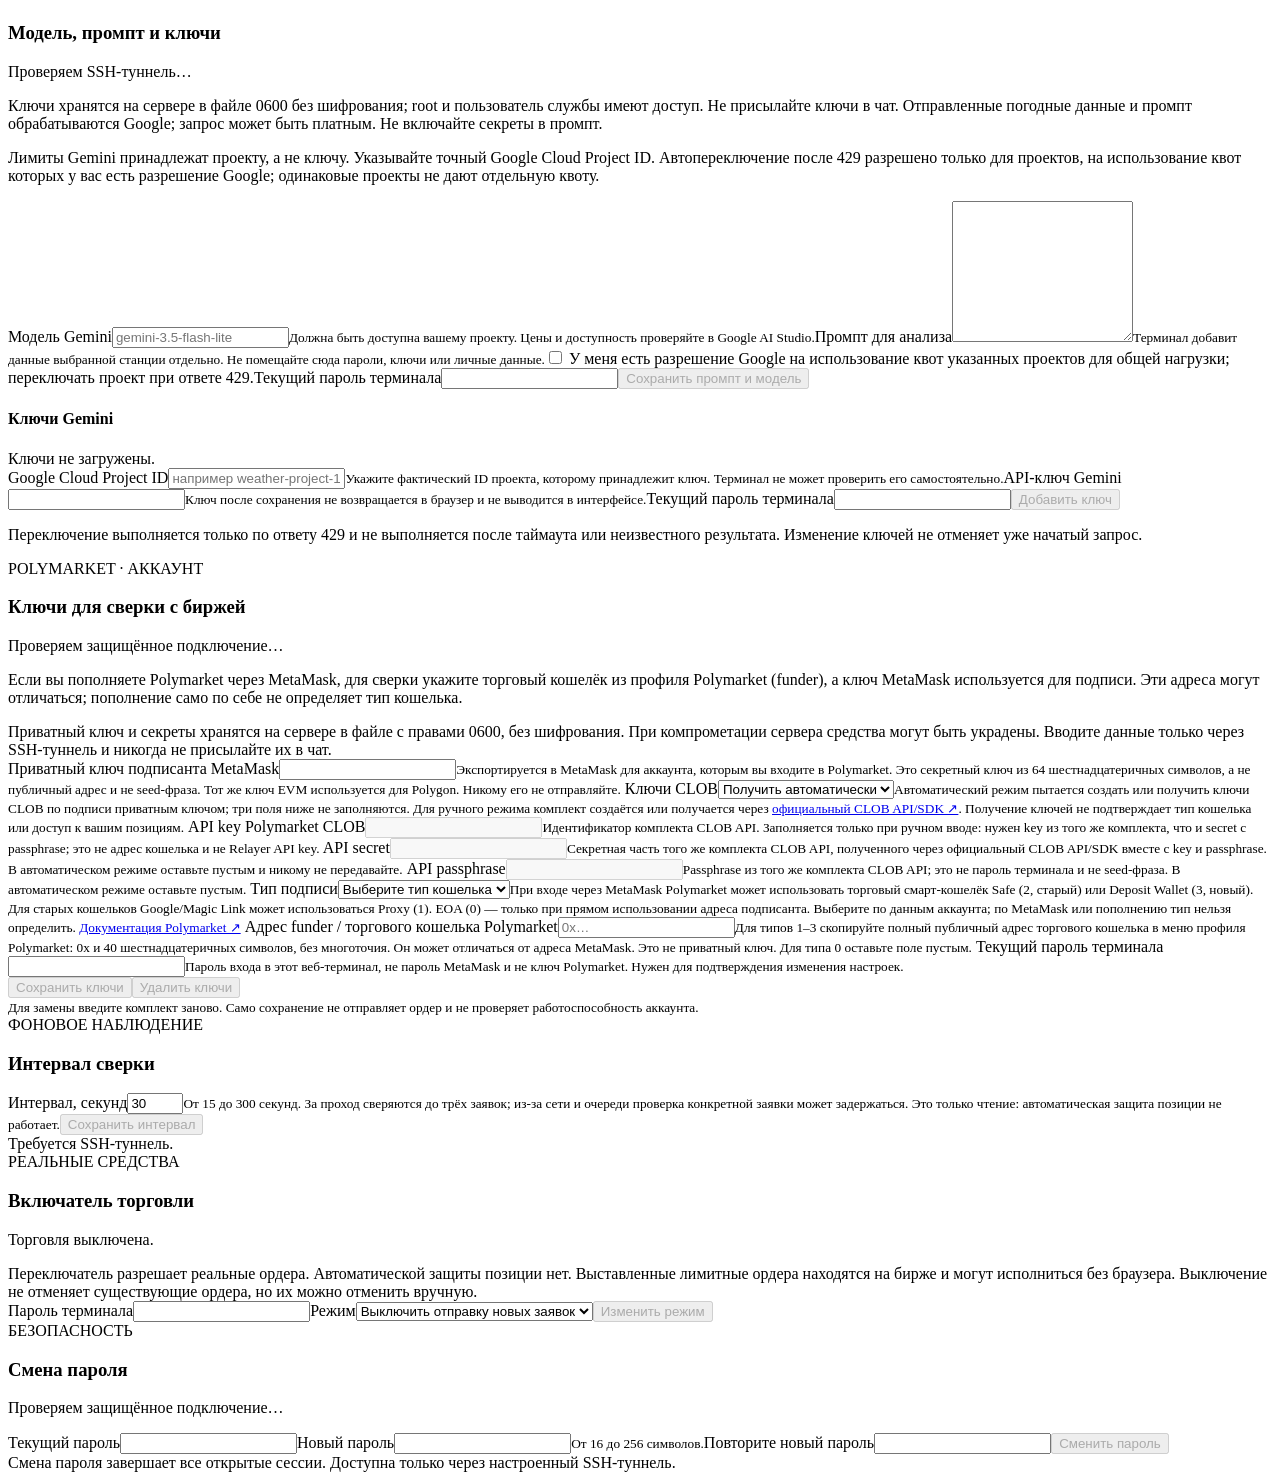
==== commit f31ee9b7: "Show ensemble member frequencies on market outcomes Co-authored-by: arena-agent <297053741+arena-age" ====
--- a/web/static/index.html
+++ b/web/static/index.html
@@ -15,7 +15,7 @@
 <div class="panel forecast-panel"><div class="panel-header"><div><div class="section-kicker">ПРОГНОЗ · МОДЕЛИ</div><h3>Прогноз на сегодня</h3></div><span class="forecast-icon">✧</span></div><div class="forecast-intro">Оценка по координатам станции</div><div class="forecast-sources" id="forecast-source-status" role="status">Проверяем источники прогноза…</div><div class="forecast-row"><span><i class="rise">↗</i> Максимум</span><strong id="forecast-max">—</strong><small id="forecast-max-time">—</small></div><div class="forecast-row"><span><i class="fall">↘</i> Минимум</span><strong id="forecast-min">—</strong><small id="forecast-min-time">—</small></div><div class="forecast-note"><span>ⓘ</span><p>Средняя температура рассчитывается по доступным источникам для каждого времени. Экстремумы — только среди доступных часов местных суток; прошедшие часы или отдельные источники могут отсутствовать. Это не METAR и не гарантия результата рынка. Данные MET Norway изменены усреднением / интерполяцией, <a href="https://creativecommons.org/licenses/by/4.0/" target="_blank" rel="noopener noreferrer">CC BY 4.0</a>.</p></div></div></div>
 <section class="panel ai-forecast-panel" aria-labelledby="ai-forecast-heading"><div class="ai-forecast-head"><div><div class="section-kicker">АНАЛИЗ · GEMINI</div><h3 id="ai-forecast-heading">ИИ-прогноз станции</h3><small id="ai-station-label">Выберите станцию</small></div><button type="button" class="button primary" id="ai-generate" disabled>Получить прогноз</button></div><p class="ai-disclaimer">Только по переданным данным станции, без поиска в интернете. Ответ ИИ может ошибаться и не является официальным прогнозом или гарантией результата рынка.</p><div id="ai-forecast-status" class="ai-forecast-status" role="status">Для настройки и запроса нужен SSH-туннель.</div><pre id="ai-forecast-output" class="ai-forecast-output">Прогноз ещё не запрошен.</pre></section>
 </section>
-<section class="markets-section"><div class="section-top"><div><div class="section-kicker">02 / POLYMARKET</div><h2>Рынки станции <span class="count" id="market-count">0</span></h2><p>Температурные рынки, привязанные к выбранной станции</p></div><div class="section-actions"><button class="button secondary" id="market-first-overview">⌖ &nbsp; По рынку → станция</button><button class="button secondary" id="add-market"><span>＋</span> Найти рынок</button></div></div><div class="market-tabs" id="market-tabs"></div><p id="market-position-note" class="market-position-note">Позиции не загружены; отсутствие отметки не означает отсутствие позиции.</p><div class="panel market-panel"><div class="market-title-row"><div><div class="market-badges"><span class="badge-green">● &nbsp; POLYMARKET</span><span class="badge-gray" id="market-state">СОБЫТИЕ</span></div><h3 id="market-title">Нет привязанных рынков</h3><p id="market-description">Найдите рынок или добавьте ссылку на событие.</p></div><div class="market-actions"><button type="button" id="rename-market" class="button secondary hidden">Переименовать</button><button type="button" id="unlink-market" class="button secondary hidden">Отвязать</button><button type="button" id="delete-market" class="button danger hidden">Удалить рынок</button><a id="market-link" class="external-link" href="https://polymarket.com" target="_blank" rel="noopener noreferrer">Polymarket ↗</a></div></div><section id="trade-preview" class="trade-preview" aria-label="Предварительный просмотр заявки"><div class="trade-preview-head"><div><div class="section-kicker">ПОДГОТОВКА ЗАЯВКИ</div><h4>Торговый блок</h4></div><span class="trade-preview-badge">РЕАЛЬНАЯ ТОРГОВЛЯ ВЫКЛЮЧЕНА</span></div><div class="trade-account-summary" aria-live="polite"><div class="trade-account-header"><div><span class="trade-account-label">БАЛАНС POLYMARKET</span><strong id="trade-live-balance">Не загружен</strong><small id="trade-live-updated">Нажмите «Сверить с биржей» ниже.</small></div><button type="button" class="button secondary" id="trade-live-refresh">Обновить</button></div><small id="trade-monitor-status" class="trade-monitor-status">Фоновое наблюдение не проверено.</small><div class="trade-live-title">ПОЗИЦИИ ВЫБРАННОГО СОБЫТИЯ</div><div id="trade-live-positions" class="trade-live-positions">Позиции не загружены.</div><div class="trade-live-title">ОТКРЫТЫЕ ОРДЕРА ВЫБРАННОГО СОБЫТИЯ</div><div id="trade-live-orders" class="trade-live-orders">Ордера не загружены.</div><div id="trade-cancel-status" class="trade-cancel-status" role="status"></div><div id="auto-sell-status"></div><div id="trade-journal"></div></div><p>Ручная покупка или продажа долей. Заявки исполняются биржей; автоматической защиты позиции нет.</p><div class="trade-preview-grid"><label>Диапазон<select id="trade-option"><option value="">Выберите исход</option></select></label><label>Исход<select id="trade-token"><option value="yes">YES · ДА</option><option value="no">NO · НЕТ</option></select></label><label>Действие<select id="trade-action"><option value="BUY">Купить</option><option value="SELL">Продать</option></select></label><label>Тип<select id="trade-type"><option value="GTC">Лимитный GTC</option><option value="FAK">Рыночный FAK</option></select></label><label><span id="trade-price-label">Цена, ¢</span><input id="trade-price" type="number" min="0.01" max="99.99" step="any" placeholder="Например, 45"></label><label><span id="trade-size-label">Количество долей</span><input id="trade-size" type="number" min="0" step="any" placeholder="Например, 10"></label></div><div id="trade-send-status" role="status" class="trade-send-status">Выключение торговли не отменяет открытые заявки.</div><div class="trade-preview-foot"><span id="trade-estimate">Укажите цену и количество для оценки суммы.</span><button type="button" id="trade-submit" class="button primary" disabled>Торговля выключена</button></div></section><div class="market-table"><div class="table-head book-table-head"><span>ТЕМПЕРАТУРНЫЙ ДИАПАЗОН</span><span>GAMMA · ПЕРВЫЙ ИСХОД</span><span>YES · ДА</span><span>NO · НЕТ</span><span>ГЛУБИНА</span></div><div id="market-options" class="market-options"><div class="empty-state">Выберите или добавьте рынок</div></div></div><div class="book-note" id="book-status">Стакан CLOB загружается отдельно</div><div class="market-bottom"><div>Котировки CLOB — снимок, не гарантия исполнения; цена и объём могут измениться.</div><span id="positions-count">Позиций бота: 0</span></div><div id="positions"></div><div class="account-panel"><div class="account-panel-head"><div><div class="section-kicker">АККАУНТ POLYMARKET</div><h4>Позиции и открытые заявки</h4></div><button type="button" class="button secondary" id="account-refresh">Сверить с биржей</button></div><p id="account-status">Позиции и ордера биржи не загружены. Требуется SSH-туннель и настроенный аккаунт.</p><div id="account-balance"></div><div id="account-positions"></div><div id="account-orders"></div></div></div></section>
+<section class="markets-section"><div class="section-top"><div><div class="section-kicker">02 / POLYMARKET</div><h2>Рынки станции <span class="count" id="market-count">0</span></h2><p>Температурные рынки, привязанные к выбранной станции</p></div><div class="section-actions"><button class="button secondary" id="market-first-overview">⌖ &nbsp; По рынку → станция</button><button class="button secondary" id="add-market"><span>＋</span> Найти рынок</button></div></div><div class="market-tabs" id="market-tabs"></div><p id="market-position-note" class="market-position-note">Позиции не загружены; отсутствие отметки не означает отсутствие позиции.</p><div class="panel market-panel"><div class="market-title-row"><div><div class="market-badges"><span class="badge-green">● &nbsp; POLYMARKET</span><span class="badge-gray" id="market-state">СОБЫТИЕ</span></div><h3 id="market-title">Нет привязанных рынков</h3><p id="market-description">Найдите рынок или добавьте ссылку на событие.</p></div><div class="market-actions"><button type="button" id="rename-market" class="button secondary hidden">Переименовать</button><button type="button" id="unlink-market" class="button secondary hidden">Отвязать</button><button type="button" id="delete-market" class="button danger hidden">Удалить рынок</button><a id="market-link" class="external-link" href="https://polymarket.com" target="_blank" rel="noopener noreferrer">Polymarket ↗</a></div></div><section id="trade-preview" class="trade-preview" aria-label="Предварительный просмотр заявки"><div class="trade-preview-head"><div><div class="section-kicker">ПОДГОТОВКА ЗАЯВКИ</div><h4>Торговый блок</h4></div><span class="trade-preview-badge">РЕАЛЬНАЯ ТОРГОВЛЯ ВЫКЛЮЧЕНА</span></div><div class="trade-account-summary" aria-live="polite"><div class="trade-account-header"><div><span class="trade-account-label">БАЛАНС POLYMARKET</span><strong id="trade-live-balance">Не загружен</strong><small id="trade-live-updated">Нажмите «Сверить с биржей» ниже.</small></div><button type="button" class="button secondary" id="trade-live-refresh">Обновить</button></div><small id="trade-monitor-status" class="trade-monitor-status">Фоновое наблюдение не проверено.</small><div class="trade-live-title">ПОЗИЦИИ ВЫБРАННОГО СОБЫТИЯ</div><div id="trade-live-positions" class="trade-live-positions">Позиции не загружены.</div><div class="trade-live-title">ОТКРЫТЫЕ ОРДЕРА ВЫБРАННОГО СОБЫТИЯ</div><div id="trade-live-orders" class="trade-live-orders">Ордера не загружены.</div><div id="trade-cancel-status" class="trade-cancel-status" role="status"></div><div id="auto-sell-status"></div><div id="trade-journal"></div></div><p>Ручная покупка или продажа долей. Заявки исполняются биржей; автоматической защиты позиции нет.</p><div class="trade-preview-grid"><label>Диапазон<select id="trade-option"><option value="">Выберите исход</option></select></label><label>Исход<select id="trade-token"><option value="yes">YES · ДА</option><option value="no">NO · НЕТ</option></select></label><label>Действие<select id="trade-action"><option value="BUY">Купить</option><option value="SELL">Продать</option></select></label><label>Тип<select id="trade-type"><option value="GTC">Лимитный GTC</option><option value="FAK">Рыночный FAK</option></select></label><label><span id="trade-price-label">Цена, ¢</span><input id="trade-price" type="number" min="0.01" max="99.99" step="any" placeholder="Например, 45"></label><label><span id="trade-size-label">Количество долей</span><input id="trade-size" type="number" min="0" step="any" placeholder="Например, 10"></label></div><div id="trade-send-status" role="status" class="trade-send-status">Выключение торговли не отменяет открытые заявки.</div><div class="trade-preview-foot"><span id="trade-estimate">Укажите цену и количество для оценки суммы.</span><button type="button" id="trade-submit" class="button primary" disabled>Торговля выключена</button></div></section><div id="market-ensemble-note" class="market-ensemble-note">Ансамбли Open-Meteo: сырые доли прогонов, не проверенные вероятности. 0% не означает невозможность; 0,5° границы — приближение. Начавшиеся местные сутки не оцениваются. Наблюдение не управляет торговлей. <a href="https://open-meteo.com/en/docs/ensemble-api" target="_blank" rel="noopener noreferrer">Источник</a> · <a href="https://open-meteo.com/en/terms" target="_blank" rel="noopener noreferrer">Условия</a><span id="market-ensemble-status"></span></div><div class="market-table"><div class="table-head book-table-head"><span>ТЕМПЕРАТУРНЫЙ ДИАПАЗОН</span><span>GAMMA · ПЕРВЫЙ ИСХОД</span><span>YES · ДА</span><span>NO · НЕТ</span><span>ГЛУБИНА</span></div><div id="market-options" class="market-options"><div class="empty-state">Выберите или добавьте рынок</div></div></div><div class="book-note" id="book-status">Стакан CLOB загружается отдельно</div><div class="market-bottom"><div>Котировки CLOB — снимок, не гарантия исполнения; цена и объём могут измениться.</div><span id="positions-count">Позиций бота: 0</span></div><div id="positions"></div><div class="account-panel"><div class="account-panel-head"><div><div class="section-kicker">АККАУНТ POLYMARKET</div><h4>Позиции и открытые заявки</h4></div><button type="button" class="button secondary" id="account-refresh">Сверить с биржей</button></div><p id="account-status">Позиции и ордера биржи не загружены. Требуется SSH-туннель и настроенный аккаунт.</p><div id="account-balance"></div><div id="account-positions"></div><div id="account-orders"></div></div></div></section>
 <footer>GRADUS TERMINAL <span>Погода непредсказуема. Торговля связана с риском.</span><span>ДАННЫЕ: AVIATIONWEATHER · OPEN-METEO · POLYMARKET</span></footer></div>
 <div id="scalp-page" class="page hidden">
   <div class="page-heading"><div><div class="eyebrow"><span class="green-dot"></span> ПУБЛИЧНЫЙ СТАКАН · ЭКСПЕРИМЕНТ</div><h1>Авто Скальп<span>.</span></h1><p>Демо-оценка стратегии на погодных рынках.</p></div><button type="button" class="button secondary" id="scalp-refresh">↻ Обновить</button></div>
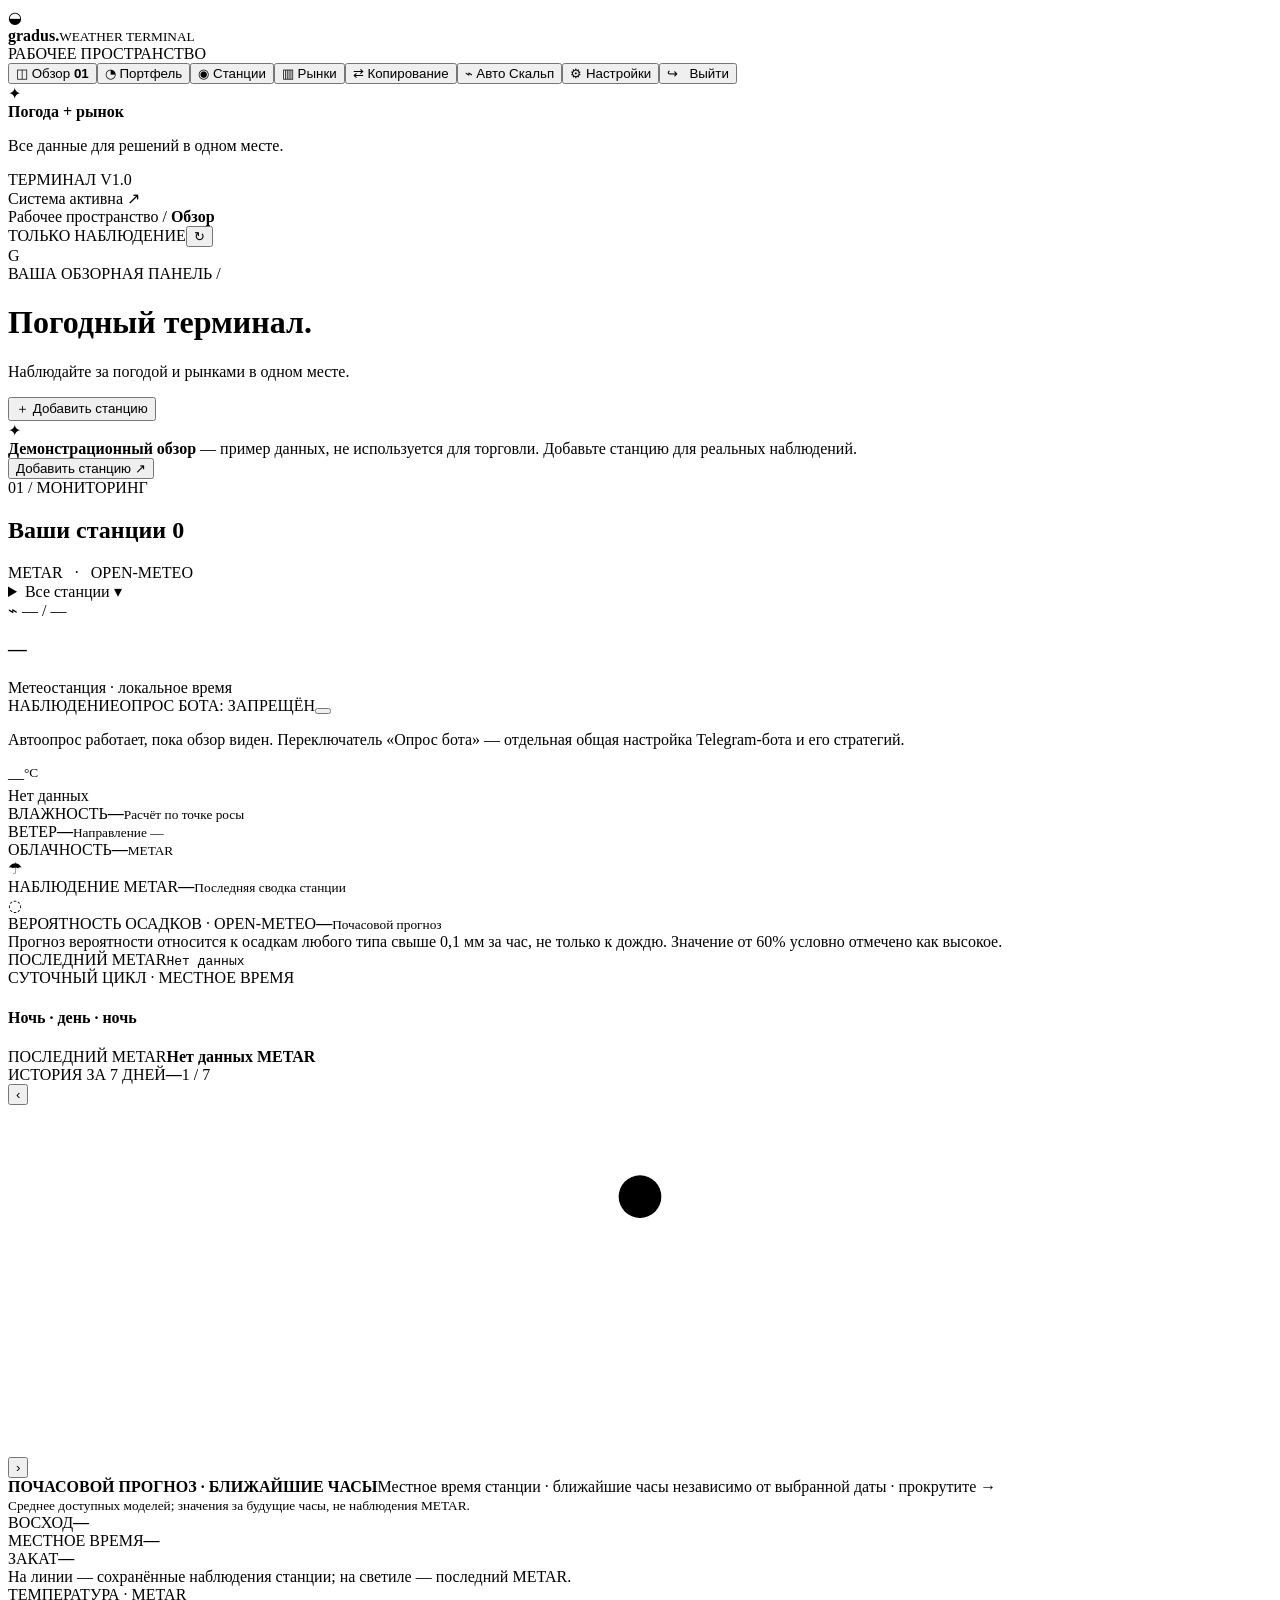
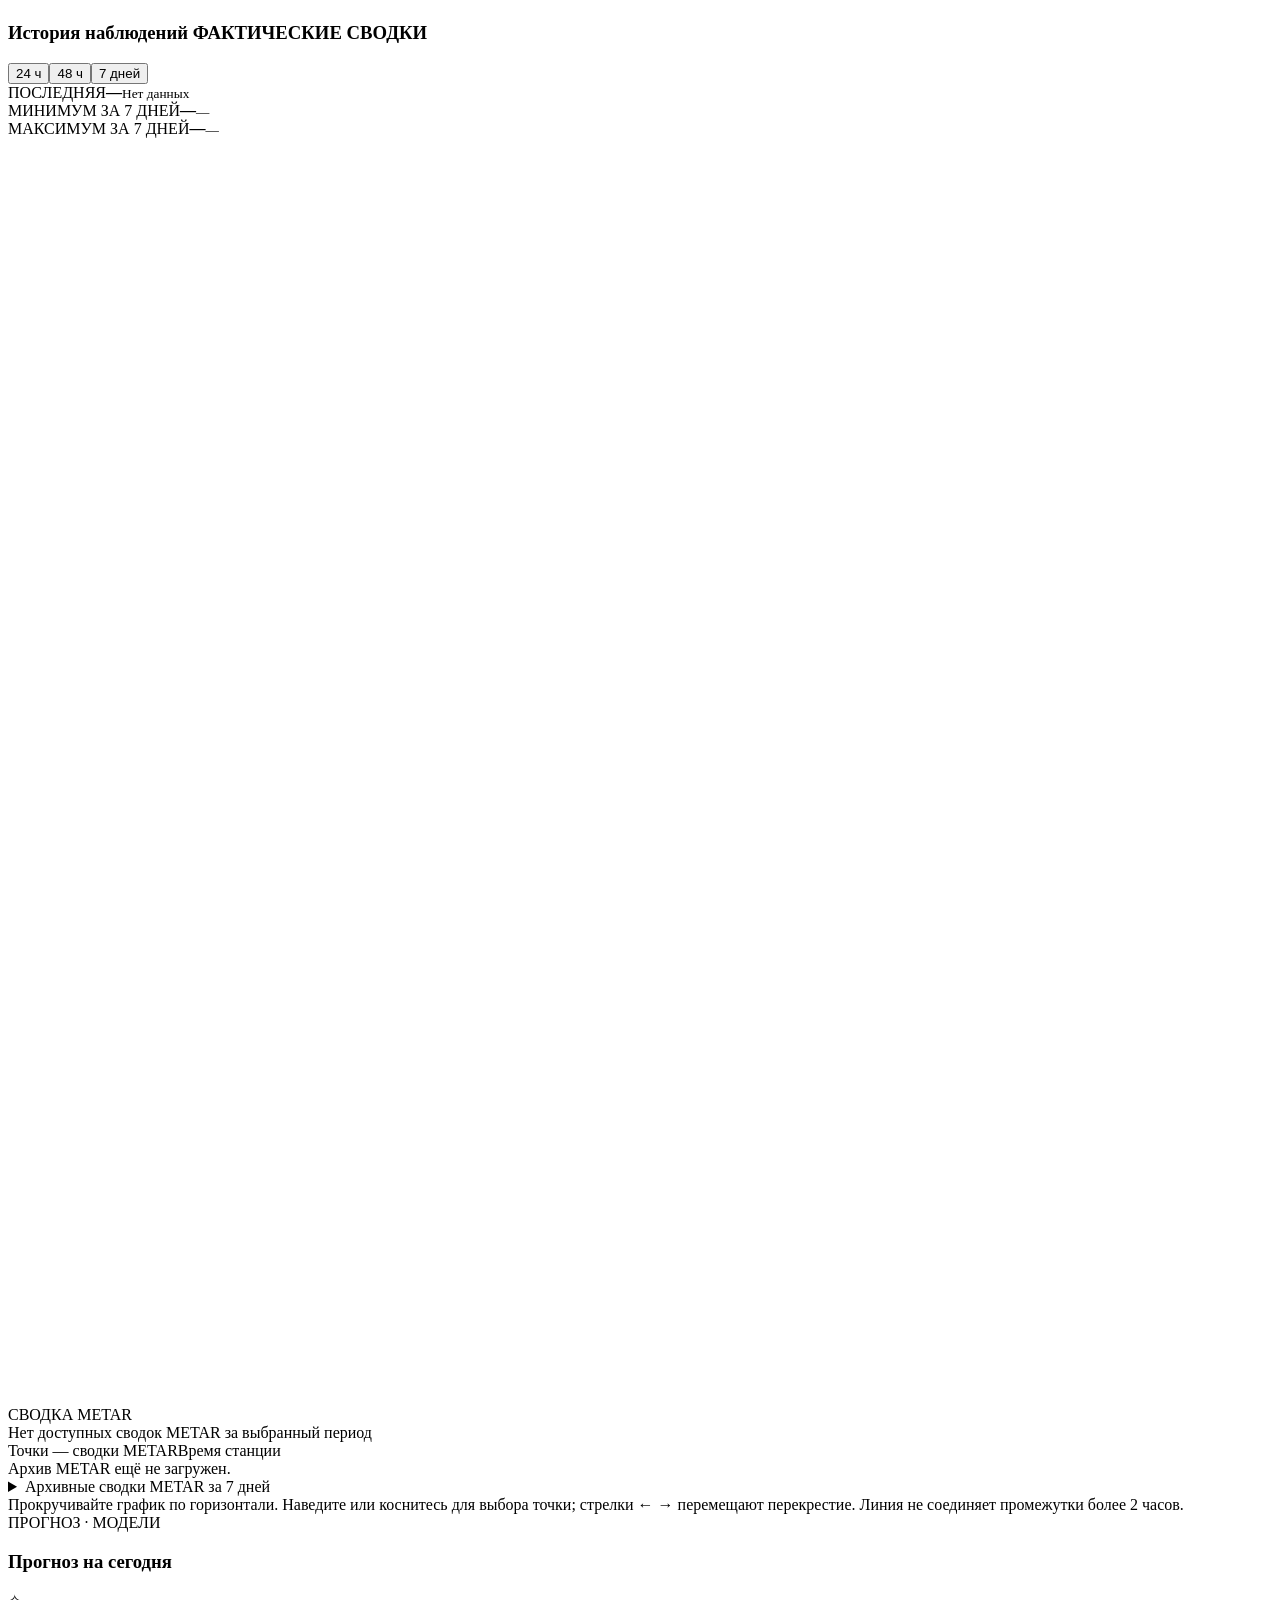
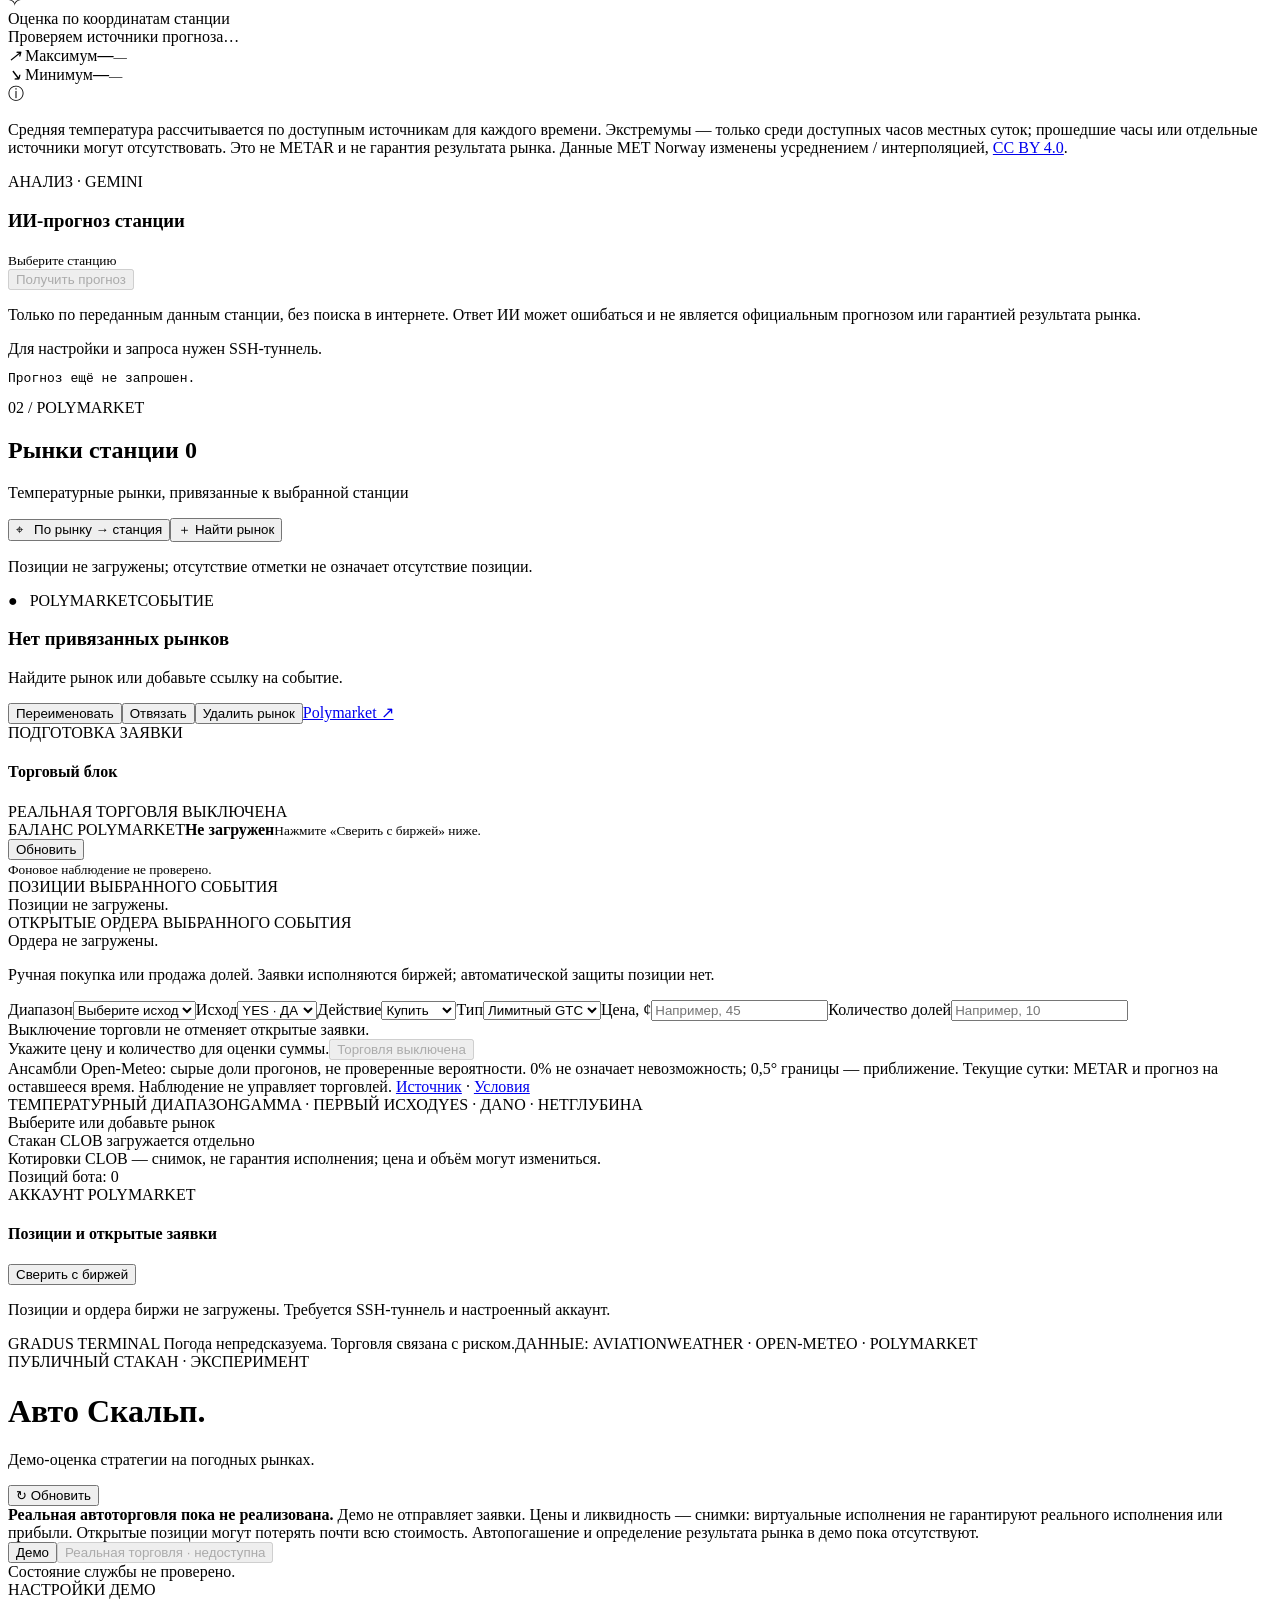
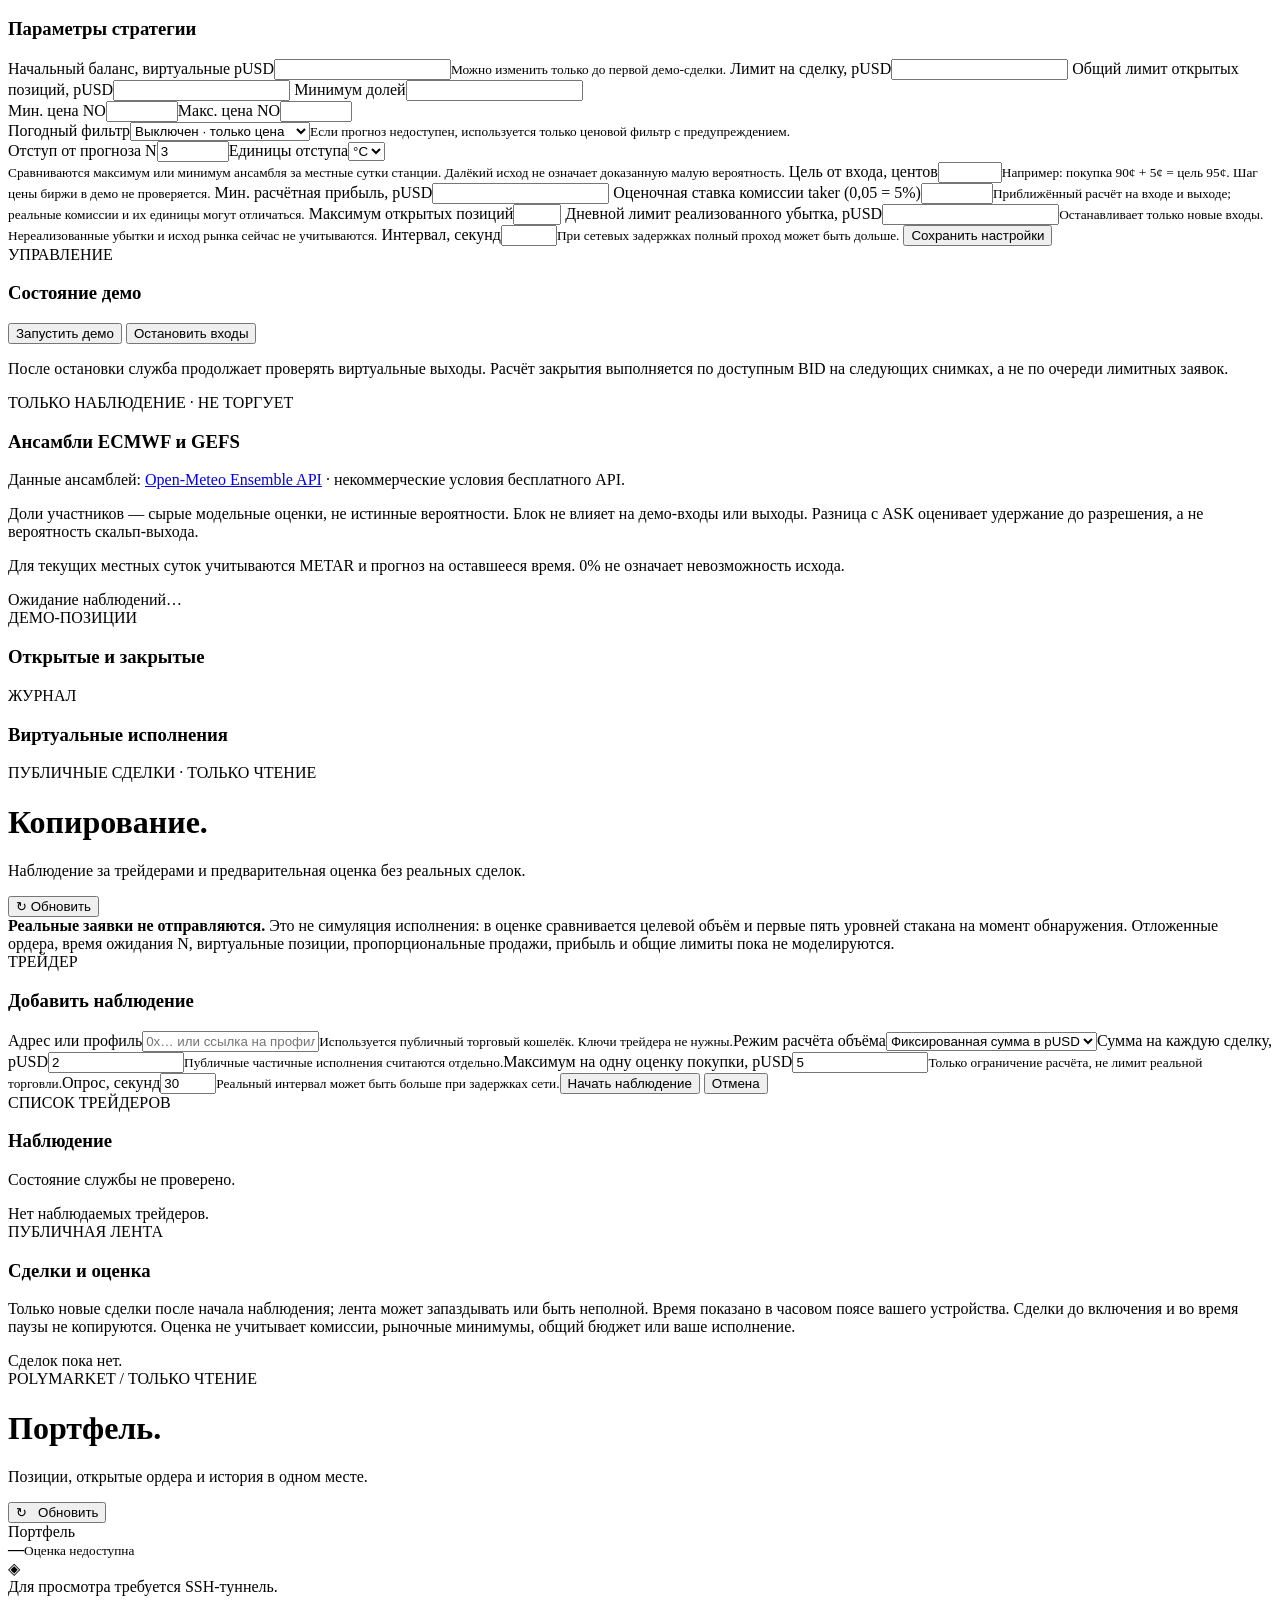
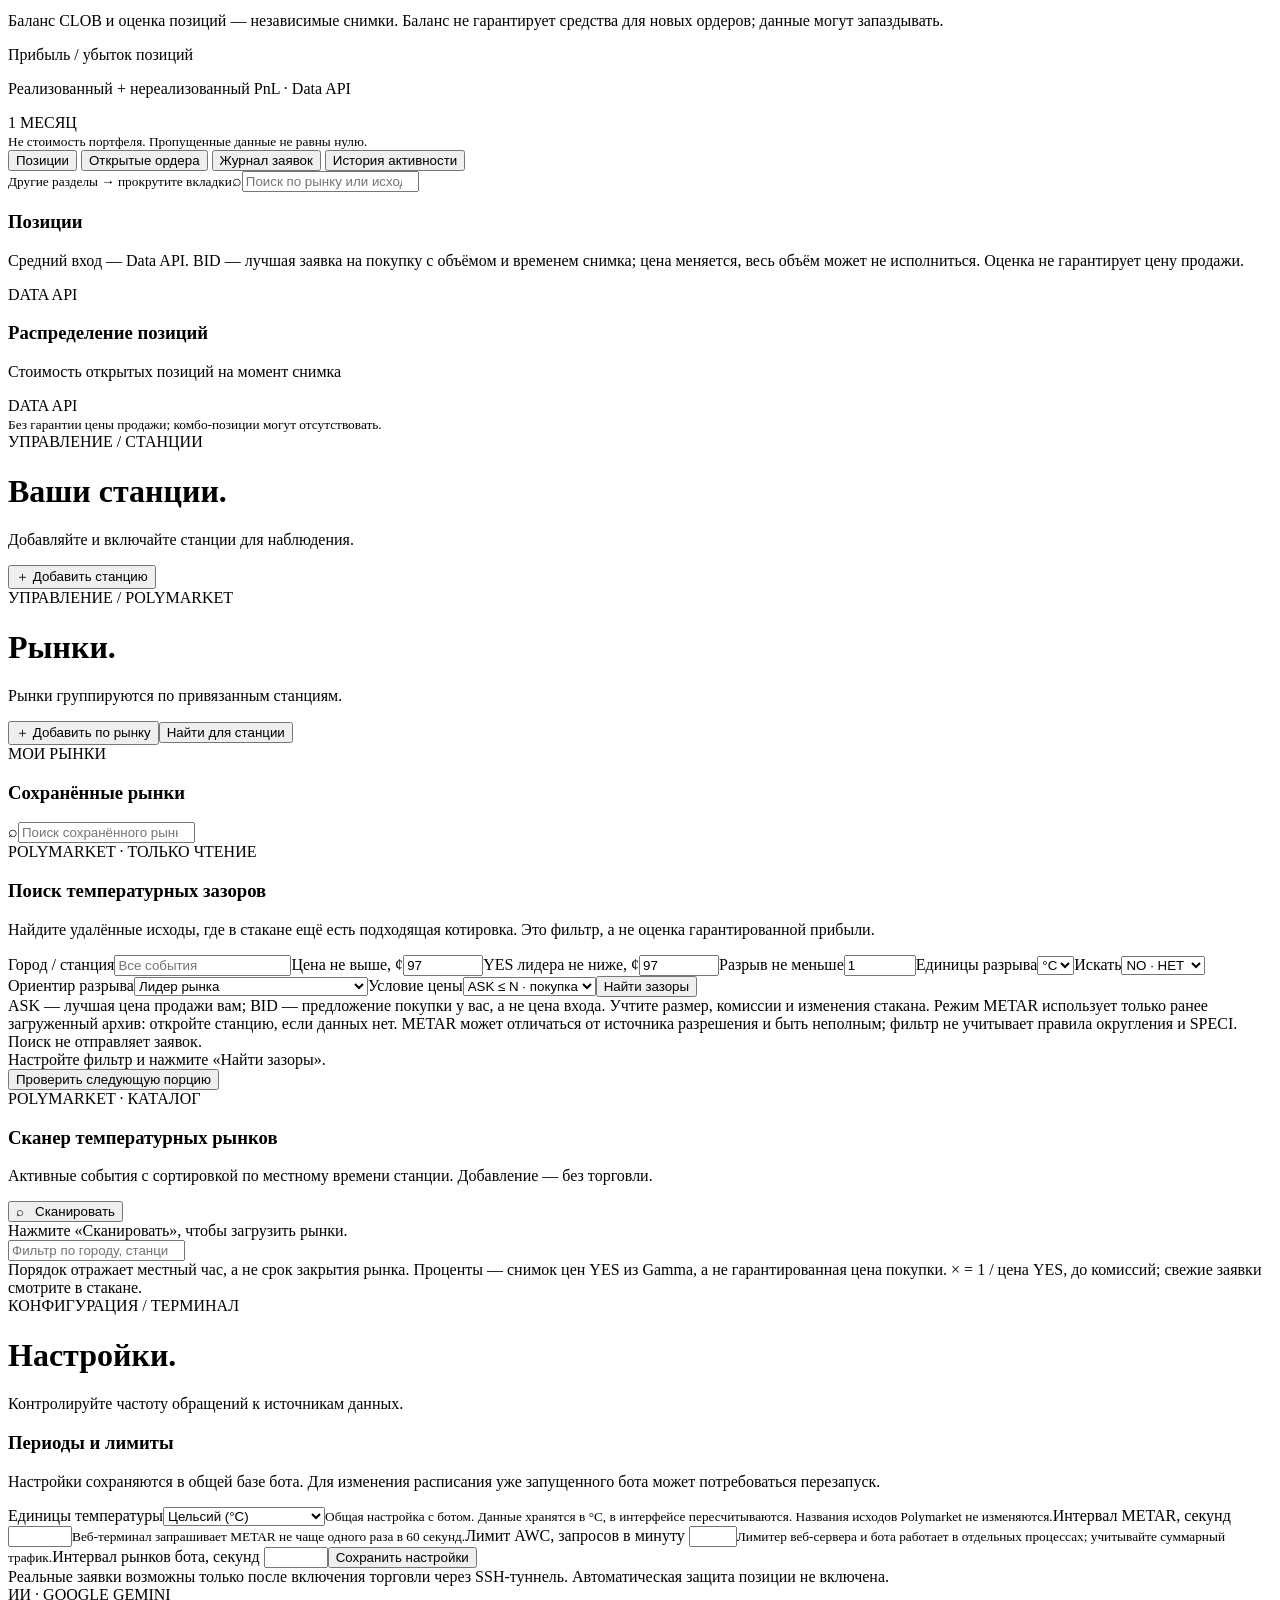
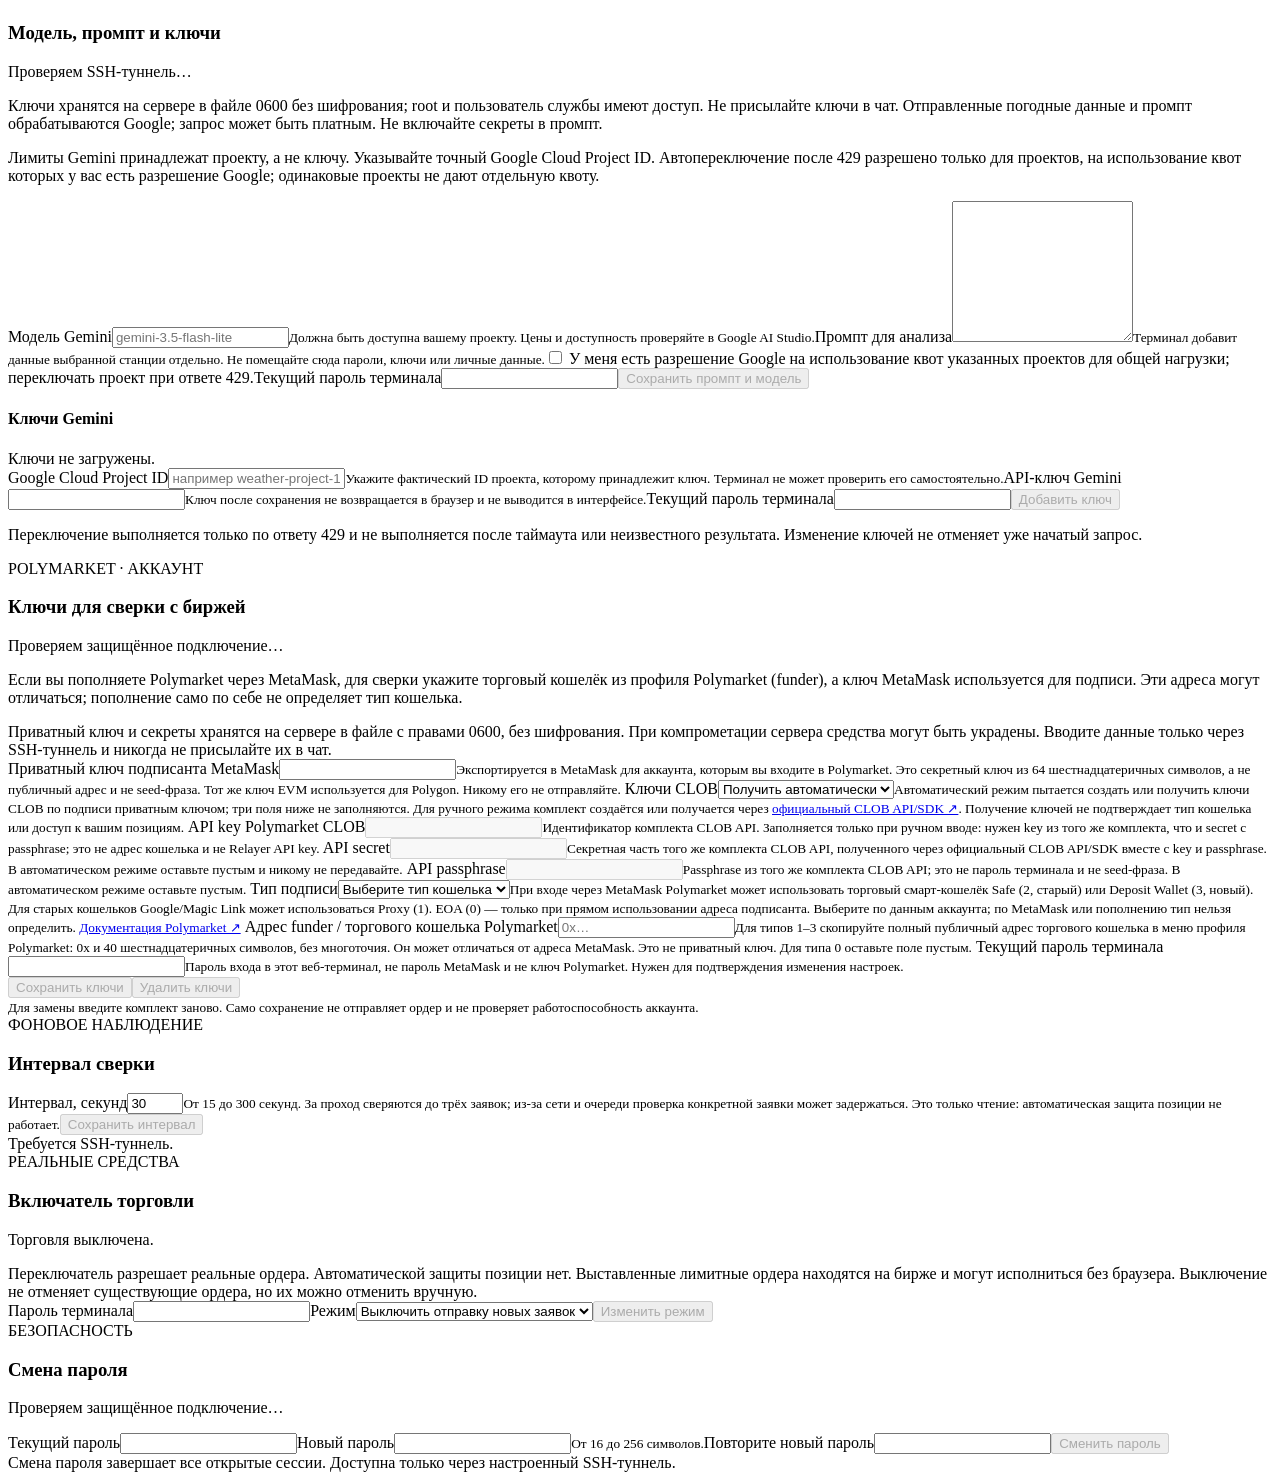
==== commit 03d9f142: "Include METAR observations in intraday ensemble estimates Co-authored-by: arena-agent <297053741+are" ====
--- a/web/static/index.html
+++ b/web/static/index.html
@@ -15,7 +15,7 @@
 <div class="panel forecast-panel"><div class="panel-header"><div><div class="section-kicker">ПРОГНОЗ · МОДЕЛИ</div><h3>Прогноз на сегодня</h3></div><span class="forecast-icon">✧</span></div><div class="forecast-intro">Оценка по координатам станции</div><div class="forecast-sources" id="forecast-source-status" role="status">Проверяем источники прогноза…</div><div class="forecast-row"><span><i class="rise">↗</i> Максимум</span><strong id="forecast-max">—</strong><small id="forecast-max-time">—</small></div><div class="forecast-row"><span><i class="fall">↘</i> Минимум</span><strong id="forecast-min">—</strong><small id="forecast-min-time">—</small></div><div class="forecast-note"><span>ⓘ</span><p>Средняя температура рассчитывается по доступным источникам для каждого времени. Экстремумы — только среди доступных часов местных суток; прошедшие часы или отдельные источники могут отсутствовать. Это не METAR и не гарантия результата рынка. Данные MET Norway изменены усреднением / интерполяцией, <a href="https://creativecommons.org/licenses/by/4.0/" target="_blank" rel="noopener noreferrer">CC BY 4.0</a>.</p></div></div></div>
 <section class="panel ai-forecast-panel" aria-labelledby="ai-forecast-heading"><div class="ai-forecast-head"><div><div class="section-kicker">АНАЛИЗ · GEMINI</div><h3 id="ai-forecast-heading">ИИ-прогноз станции</h3><small id="ai-station-label">Выберите станцию</small></div><button type="button" class="button primary" id="ai-generate" disabled>Получить прогноз</button></div><p class="ai-disclaimer">Только по переданным данным станции, без поиска в интернете. Ответ ИИ может ошибаться и не является официальным прогнозом или гарантией результата рынка.</p><div id="ai-forecast-status" class="ai-forecast-status" role="status">Для настройки и запроса нужен SSH-туннель.</div><pre id="ai-forecast-output" class="ai-forecast-output">Прогноз ещё не запрошен.</pre></section>
 </section>
-<section class="markets-section"><div class="section-top"><div><div class="section-kicker">02 / POLYMARKET</div><h2>Рынки станции <span class="count" id="market-count">0</span></h2><p>Температурные рынки, привязанные к выбранной станции</p></div><div class="section-actions"><button class="button secondary" id="market-first-overview">⌖ &nbsp; По рынку → станция</button><button class="button secondary" id="add-market"><span>＋</span> Найти рынок</button></div></div><div class="market-tabs" id="market-tabs"></div><p id="market-position-note" class="market-position-note">Позиции не загружены; отсутствие отметки не означает отсутствие позиции.</p><div class="panel market-panel"><div class="market-title-row"><div><div class="market-badges"><span class="badge-green">● &nbsp; POLYMARKET</span><span class="badge-gray" id="market-state">СОБЫТИЕ</span></div><h3 id="market-title">Нет привязанных рынков</h3><p id="market-description">Найдите рынок или добавьте ссылку на событие.</p></div><div class="market-actions"><button type="button" id="rename-market" class="button secondary hidden">Переименовать</button><button type="button" id="unlink-market" class="button secondary hidden">Отвязать</button><button type="button" id="delete-market" class="button danger hidden">Удалить рынок</button><a id="market-link" class="external-link" href="https://polymarket.com" target="_blank" rel="noopener noreferrer">Polymarket ↗</a></div></div><section id="trade-preview" class="trade-preview" aria-label="Предварительный просмотр заявки"><div class="trade-preview-head"><div><div class="section-kicker">ПОДГОТОВКА ЗАЯВКИ</div><h4>Торговый блок</h4></div><span class="trade-preview-badge">РЕАЛЬНАЯ ТОРГОВЛЯ ВЫКЛЮЧЕНА</span></div><div class="trade-account-summary" aria-live="polite"><div class="trade-account-header"><div><span class="trade-account-label">БАЛАНС POLYMARKET</span><strong id="trade-live-balance">Не загружен</strong><small id="trade-live-updated">Нажмите «Сверить с биржей» ниже.</small></div><button type="button" class="button secondary" id="trade-live-refresh">Обновить</button></div><small id="trade-monitor-status" class="trade-monitor-status">Фоновое наблюдение не проверено.</small><div class="trade-live-title">ПОЗИЦИИ ВЫБРАННОГО СОБЫТИЯ</div><div id="trade-live-positions" class="trade-live-positions">Позиции не загружены.</div><div class="trade-live-title">ОТКРЫТЫЕ ОРДЕРА ВЫБРАННОГО СОБЫТИЯ</div><div id="trade-live-orders" class="trade-live-orders">Ордера не загружены.</div><div id="trade-cancel-status" class="trade-cancel-status" role="status"></div><div id="auto-sell-status"></div><div id="trade-journal"></div></div><p>Ручная покупка или продажа долей. Заявки исполняются биржей; автоматической защиты позиции нет.</p><div class="trade-preview-grid"><label>Диапазон<select id="trade-option"><option value="">Выберите исход</option></select></label><label>Исход<select id="trade-token"><option value="yes">YES · ДА</option><option value="no">NO · НЕТ</option></select></label><label>Действие<select id="trade-action"><option value="BUY">Купить</option><option value="SELL">Продать</option></select></label><label>Тип<select id="trade-type"><option value="GTC">Лимитный GTC</option><option value="FAK">Рыночный FAK</option></select></label><label><span id="trade-price-label">Цена, ¢</span><input id="trade-price" type="number" min="0.01" max="99.99" step="any" placeholder="Например, 45"></label><label><span id="trade-size-label">Количество долей</span><input id="trade-size" type="number" min="0" step="any" placeholder="Например, 10"></label></div><div id="trade-send-status" role="status" class="trade-send-status">Выключение торговли не отменяет открытые заявки.</div><div class="trade-preview-foot"><span id="trade-estimate">Укажите цену и количество для оценки суммы.</span><button type="button" id="trade-submit" class="button primary" disabled>Торговля выключена</button></div></section><div id="market-ensemble-note" class="market-ensemble-note">Ансамбли Open-Meteo: сырые доли прогонов, не проверенные вероятности. 0% не означает невозможность; 0,5° границы — приближение. Начавшиеся местные сутки не оцениваются. Наблюдение не управляет торговлей. <a href="https://open-meteo.com/en/docs/ensemble-api" target="_blank" rel="noopener noreferrer">Источник</a> · <a href="https://open-meteo.com/en/terms" target="_blank" rel="noopener noreferrer">Условия</a><span id="market-ensemble-status"></span></div><div class="market-table"><div class="table-head book-table-head"><span>ТЕМПЕРАТУРНЫЙ ДИАПАЗОН</span><span>GAMMA · ПЕРВЫЙ ИСХОД</span><span>YES · ДА</span><span>NO · НЕТ</span><span>ГЛУБИНА</span></div><div id="market-options" class="market-options"><div class="empty-state">Выберите или добавьте рынок</div></div></div><div class="book-note" id="book-status">Стакан CLOB загружается отдельно</div><div class="market-bottom"><div>Котировки CLOB — снимок, не гарантия исполнения; цена и объём могут измениться.</div><span id="positions-count">Позиций бота: 0</span></div><div id="positions"></div><div class="account-panel"><div class="account-panel-head"><div><div class="section-kicker">АККАУНТ POLYMARKET</div><h4>Позиции и открытые заявки</h4></div><button type="button" class="button secondary" id="account-refresh">Сверить с биржей</button></div><p id="account-status">Позиции и ордера биржи не загружены. Требуется SSH-туннель и настроенный аккаунт.</p><div id="account-balance"></div><div id="account-positions"></div><div id="account-orders"></div></div></div></section>
+<section class="markets-section"><div class="section-top"><div><div class="section-kicker">02 / POLYMARKET</div><h2>Рынки станции <span class="count" id="market-count">0</span></h2><p>Температурные рынки, привязанные к выбранной станции</p></div><div class="section-actions"><button class="button secondary" id="market-first-overview">⌖ &nbsp; По рынку → станция</button><button class="button secondary" id="add-market"><span>＋</span> Найти рынок</button></div></div><div class="market-tabs" id="market-tabs"></div><p id="market-position-note" class="market-position-note">Позиции не загружены; отсутствие отметки не означает отсутствие позиции.</p><div class="panel market-panel"><div class="market-title-row"><div><div class="market-badges"><span class="badge-green">● &nbsp; POLYMARKET</span><span class="badge-gray" id="market-state">СОБЫТИЕ</span></div><h3 id="market-title">Нет привязанных рынков</h3><p id="market-description">Найдите рынок или добавьте ссылку на событие.</p></div><div class="market-actions"><button type="button" id="rename-market" class="button secondary hidden">Переименовать</button><button type="button" id="unlink-market" class="button secondary hidden">Отвязать</button><button type="button" id="delete-market" class="button danger hidden">Удалить рынок</button><a id="market-link" class="external-link" href="https://polymarket.com" target="_blank" rel="noopener noreferrer">Polymarket ↗</a></div></div><section id="trade-preview" class="trade-preview" aria-label="Предварительный просмотр заявки"><div class="trade-preview-head"><div><div class="section-kicker">ПОДГОТОВКА ЗАЯВКИ</div><h4>Торговый блок</h4></div><span class="trade-preview-badge">РЕАЛЬНАЯ ТОРГОВЛЯ ВЫКЛЮЧЕНА</span></div><div class="trade-account-summary" aria-live="polite"><div class="trade-account-header"><div><span class="trade-account-label">БАЛАНС POLYMARKET</span><strong id="trade-live-balance">Не загружен</strong><small id="trade-live-updated">Нажмите «Сверить с биржей» ниже.</small></div><button type="button" class="button secondary" id="trade-live-refresh">Обновить</button></div><small id="trade-monitor-status" class="trade-monitor-status">Фоновое наблюдение не проверено.</small><div class="trade-live-title">ПОЗИЦИИ ВЫБРАННОГО СОБЫТИЯ</div><div id="trade-live-positions" class="trade-live-positions">Позиции не загружены.</div><div class="trade-live-title">ОТКРЫТЫЕ ОРДЕРА ВЫБРАННОГО СОБЫТИЯ</div><div id="trade-live-orders" class="trade-live-orders">Ордера не загружены.</div><div id="trade-cancel-status" class="trade-cancel-status" role="status"></div><div id="auto-sell-status"></div><div id="trade-journal"></div></div><p>Ручная покупка или продажа долей. Заявки исполняются биржей; автоматической защиты позиции нет.</p><div class="trade-preview-grid"><label>Диапазон<select id="trade-option"><option value="">Выберите исход</option></select></label><label>Исход<select id="trade-token"><option value="yes">YES · ДА</option><option value="no">NO · НЕТ</option></select></label><label>Действие<select id="trade-action"><option value="BUY">Купить</option><option value="SELL">Продать</option></select></label><label>Тип<select id="trade-type"><option value="GTC">Лимитный GTC</option><option value="FAK">Рыночный FAK</option></select></label><label><span id="trade-price-label">Цена, ¢</span><input id="trade-price" type="number" min="0.01" max="99.99" step="any" placeholder="Например, 45"></label><label><span id="trade-size-label">Количество долей</span><input id="trade-size" type="number" min="0" step="any" placeholder="Например, 10"></label></div><div id="trade-send-status" role="status" class="trade-send-status">Выключение торговли не отменяет открытые заявки.</div><div class="trade-preview-foot"><span id="trade-estimate">Укажите цену и количество для оценки суммы.</span><button type="button" id="trade-submit" class="button primary" disabled>Торговля выключена</button></div></section><div id="market-ensemble-note" class="market-ensemble-note">Ансамбли Open-Meteo: сырые доли прогонов, не проверенные вероятности. 0% не означает невозможность; 0,5° границы — приближение. Текущие сутки: METAR и прогноз на оставшееся время. Наблюдение не управляет торговлей. <a href="https://open-meteo.com/en/docs/ensemble-api" target="_blank" rel="noopener noreferrer">Источник</a> · <a href="https://open-meteo.com/en/terms" target="_blank" rel="noopener noreferrer">Условия</a><span id="market-ensemble-status"></span></div><div class="market-table"><div class="table-head book-table-head"><span>ТЕМПЕРАТУРНЫЙ ДИАПАЗОН</span><span>GAMMA · ПЕРВЫЙ ИСХОД</span><span>YES · ДА</span><span>NO · НЕТ</span><span>ГЛУБИНА</span></div><div id="market-options" class="market-options"><div class="empty-state">Выберите или добавьте рынок</div></div></div><div class="book-note" id="book-status">Стакан CLOB загружается отдельно</div><div class="market-bottom"><div>Котировки CLOB — снимок, не гарантия исполнения; цена и объём могут измениться.</div><span id="positions-count">Позиций бота: 0</span></div><div id="positions"></div><div class="account-panel"><div class="account-panel-head"><div><div class="section-kicker">АККАУНТ POLYMARKET</div><h4>Позиции и открытые заявки</h4></div><button type="button" class="button secondary" id="account-refresh">Сверить с биржей</button></div><p id="account-status">Позиции и ордера биржи не загружены. Требуется SSH-туннель и настроенный аккаунт.</p><div id="account-balance"></div><div id="account-positions"></div><div id="account-orders"></div></div></div></section>
 <footer>GRADUS TERMINAL <span>Погода непредсказуема. Торговля связана с риском.</span><span>ДАННЫЕ: AVIATIONWEATHER · OPEN-METEO · POLYMARKET</span></footer></div>
 <div id="scalp-page" class="page hidden">
   <div class="page-heading"><div><div class="eyebrow"><span class="green-dot"></span> ПУБЛИЧНЫЙ СТАКАН · ЭКСПЕРИМЕНТ</div><h1>Авто Скальп<span>.</span></h1><p>Демо-оценка стратегии на погодных рынках.</p></div><button type="button" class="button secondary" id="scalp-refresh">↻ Обновить</button></div>
@@ -39,7 +39,7 @@
     <label>Интервал, секунд<input name="interval_seconds" type="number" min="15" max="300" step="1" required><small>При сетевых задержках полный проход может быть дольше.</small></label>
     <button type="submit" class="button secondary">Сохранить настройки</button><div id="scalp-form-status" class="scan-status" role="status"></div></form>
     <div class="scalp-main"><section class="panel scalp-panel"><div class="scalp-panel-head"><div><div class="section-kicker">УПРАВЛЕНИЕ</div><h3>Состояние демо</h3></div><div><button type="button" class="button primary" id="scalp-start">Запустить демо</button> <button type="button" class="button secondary" id="scalp-stop">Остановить входы</button></div></div><p>После остановки служба продолжает проверять виртуальные выходы. Расчёт закрытия выполняется по доступным BID на следующих снимках, а не по очереди лимитных заявок.</p><div id="scalp-chart"></div></section>
-    <section class="panel scalp-panel"><div class="section-kicker">ТОЛЬКО НАБЛЮДЕНИЕ · НЕ ТОРГУЕТ</div><h3>Ансамбли ECMWF и GEFS</h3><p>Данные ансамблей: <a href="https://open-meteo.com/en/docs/ensemble-api" target="_blank" rel="noopener noreferrer">Open-Meteo Ensemble API</a> · некоммерческие условия бесплатного API.</p><p>Доли участников — сырые модельные оценки, не истинные вероятности. Блок не влияет на демо-входы или выходы. Разница с ASK оценивает удержание до разрешения, а не вероятность скальп-выхода.</p><p>Для начавшихся местных суток оценка не рассчитывается: наблюдённый экстремум пока не учтён. 0% не означает невозможность исхода.</p><div id="scalp-ensemble-status" class="scan-status">Ожидание наблюдений…</div><div id="scalp-ensemble" class="scalp-list"></div></section>
+    <section class="panel scalp-panel"><div class="section-kicker">ТОЛЬКО НАБЛЮДЕНИЕ · НЕ ТОРГУЕТ</div><h3>Ансамбли ECMWF и GEFS</h3><p>Данные ансамблей: <a href="https://open-meteo.com/en/docs/ensemble-api" target="_blank" rel="noopener noreferrer">Open-Meteo Ensemble API</a> · некоммерческие условия бесплатного API.</p><p>Доли участников — сырые модельные оценки, не истинные вероятности. Блок не влияет на демо-входы или выходы. Разница с ASK оценивает удержание до разрешения, а не вероятность скальп-выхода.</p><p>Для текущих местных суток учитываются METAR и прогноз на оставшееся время. 0% не означает невозможность исхода.</p><div id="scalp-ensemble-status" class="scan-status">Ожидание наблюдений…</div><div id="scalp-ensemble" class="scalp-list"></div></section>
     <section class="panel scalp-panel"><div class="section-kicker">ДЕМО-ПОЗИЦИИ</div><h3>Открытые и закрытые</h3><div id="scalp-positions" class="scalp-list"></div></section>
     <section class="panel scalp-panel"><div class="section-kicker">ЖУРНАЛ</div><h3>Виртуальные исполнения</h3><div id="scalp-journal" class="scalp-list"></div></section></div></div>
 </div>
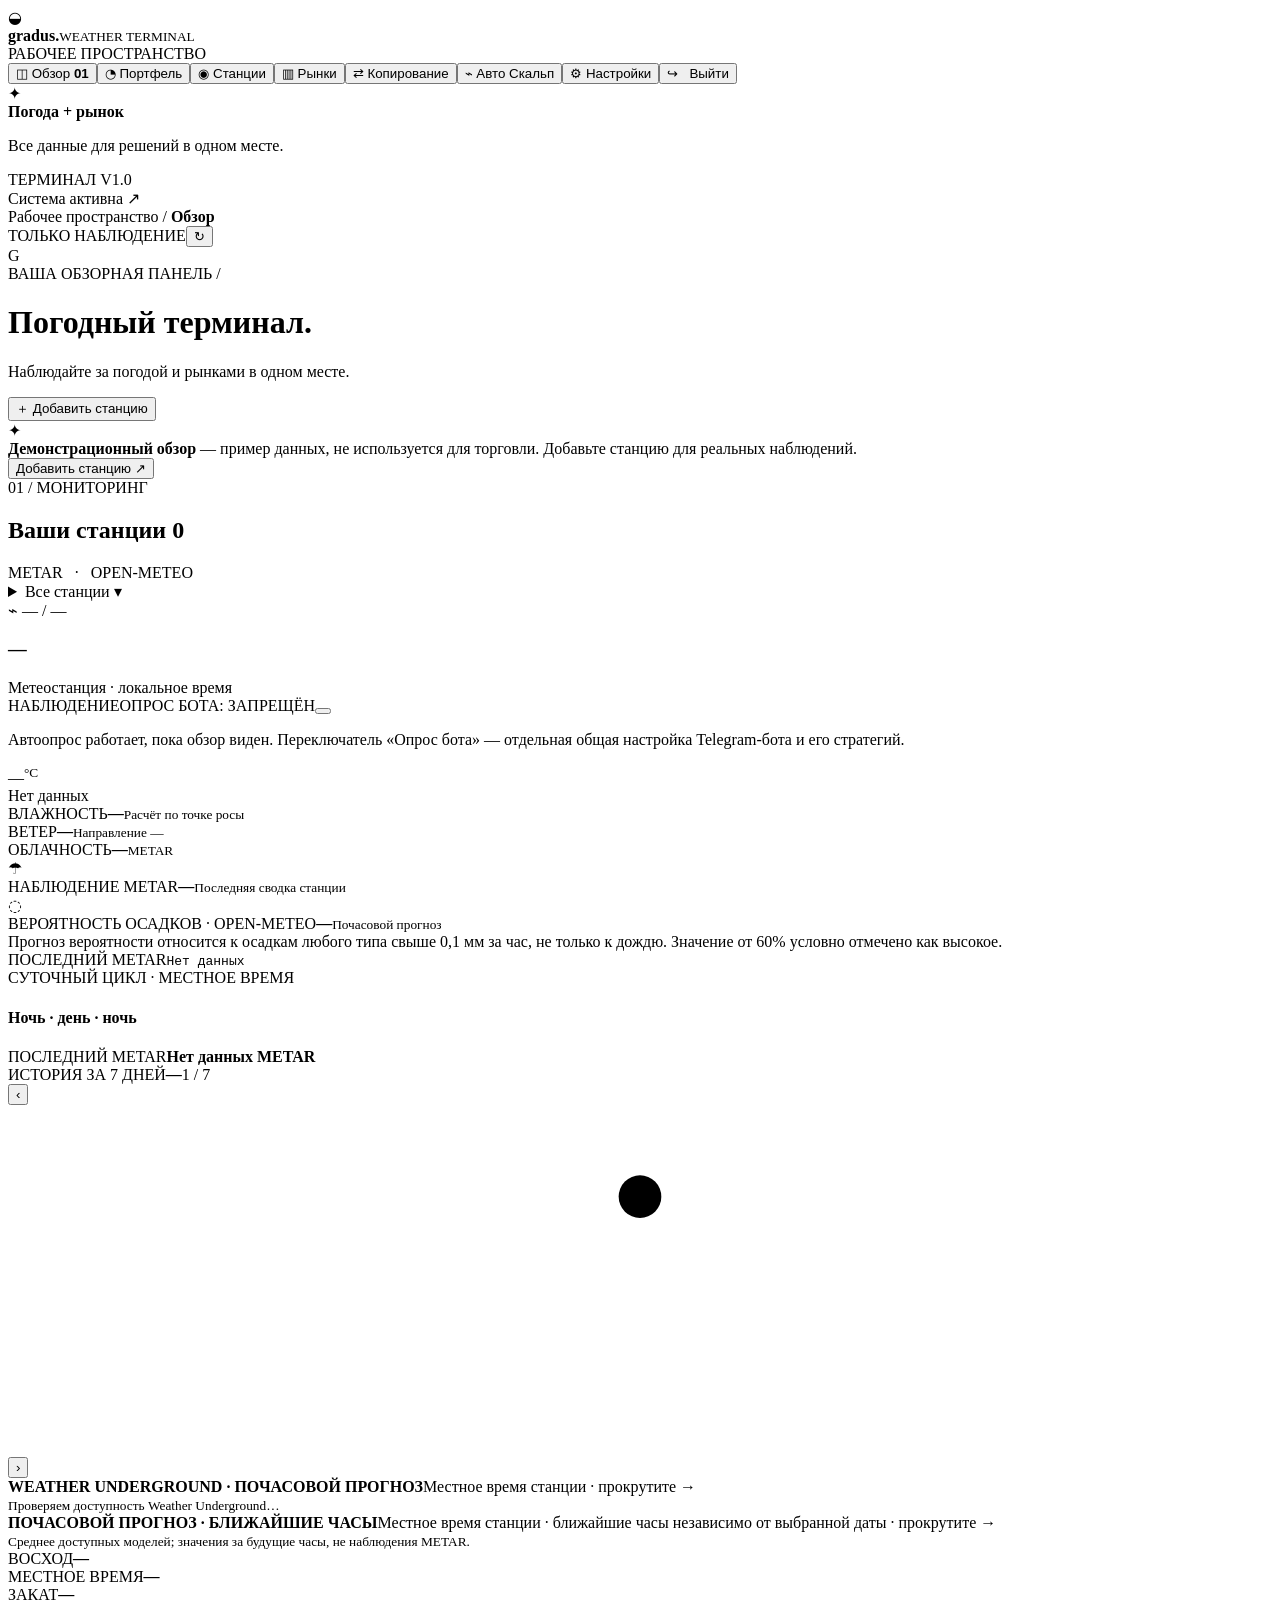
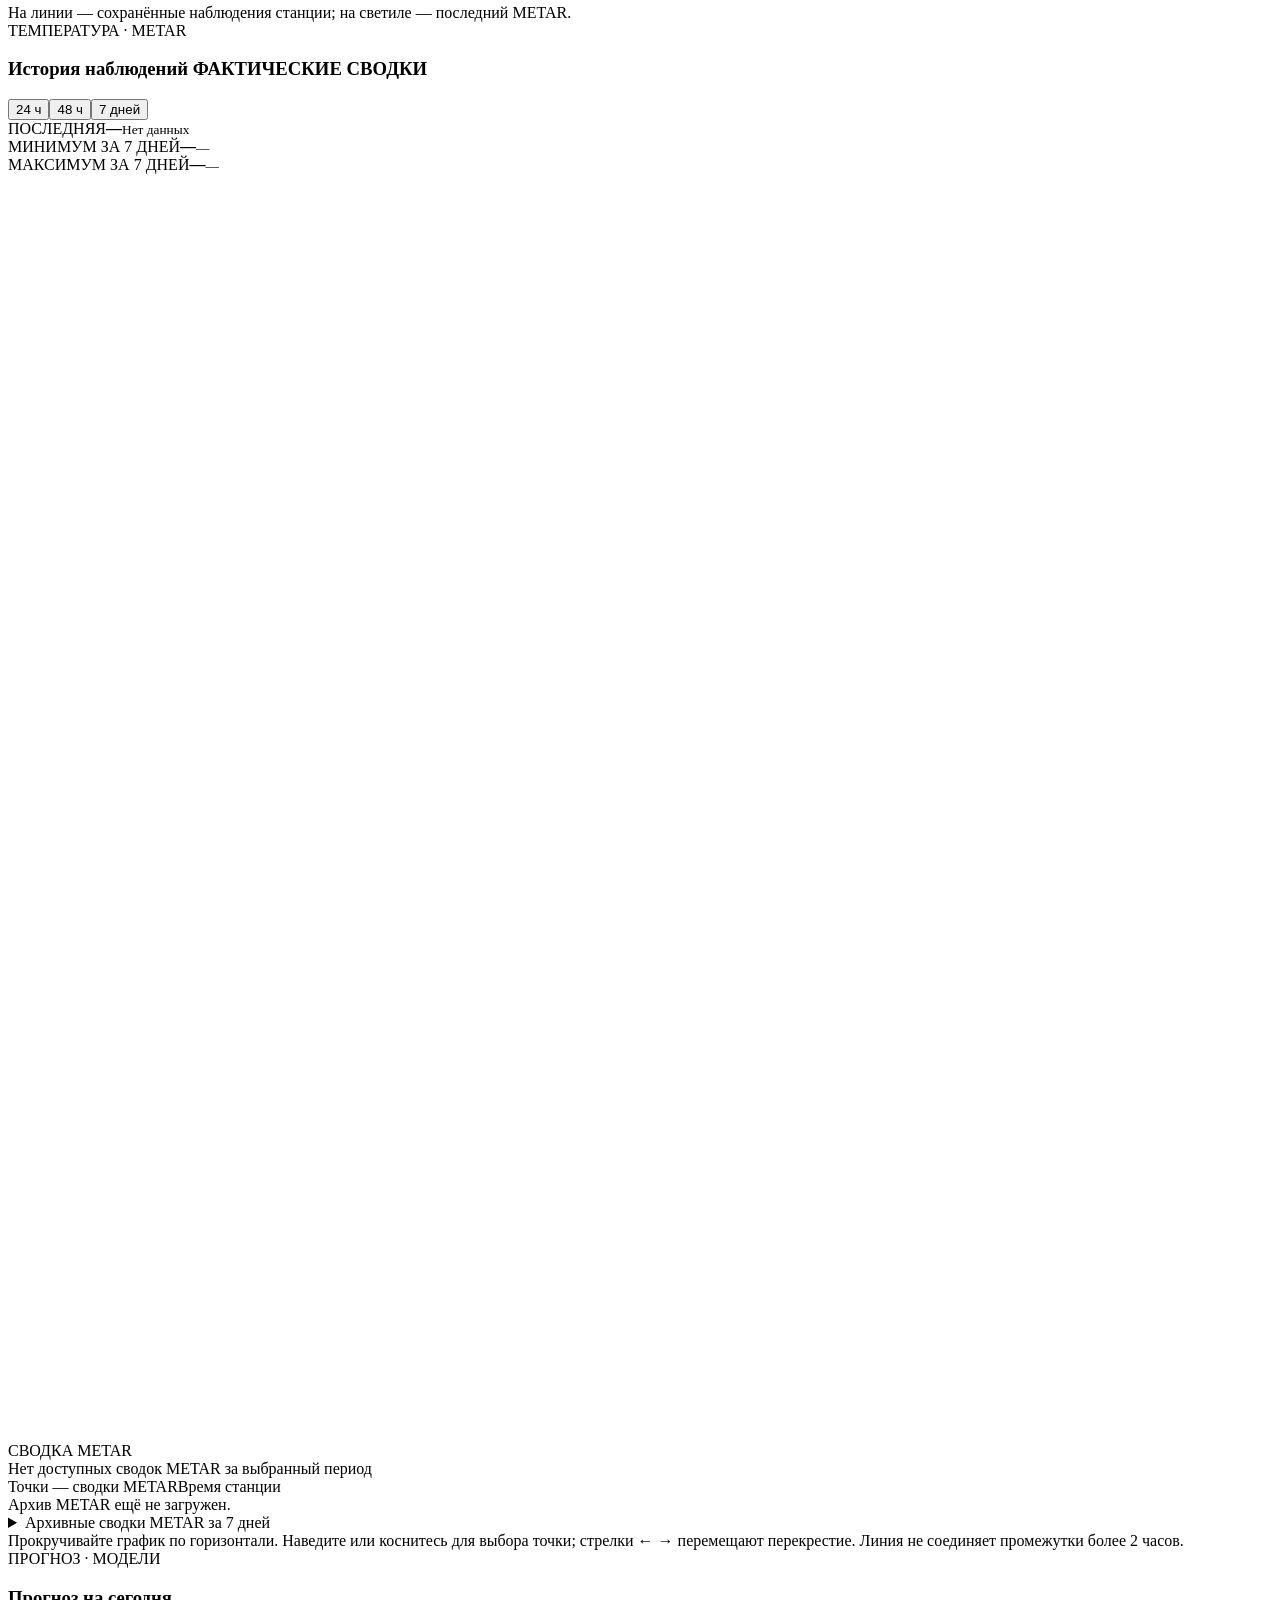
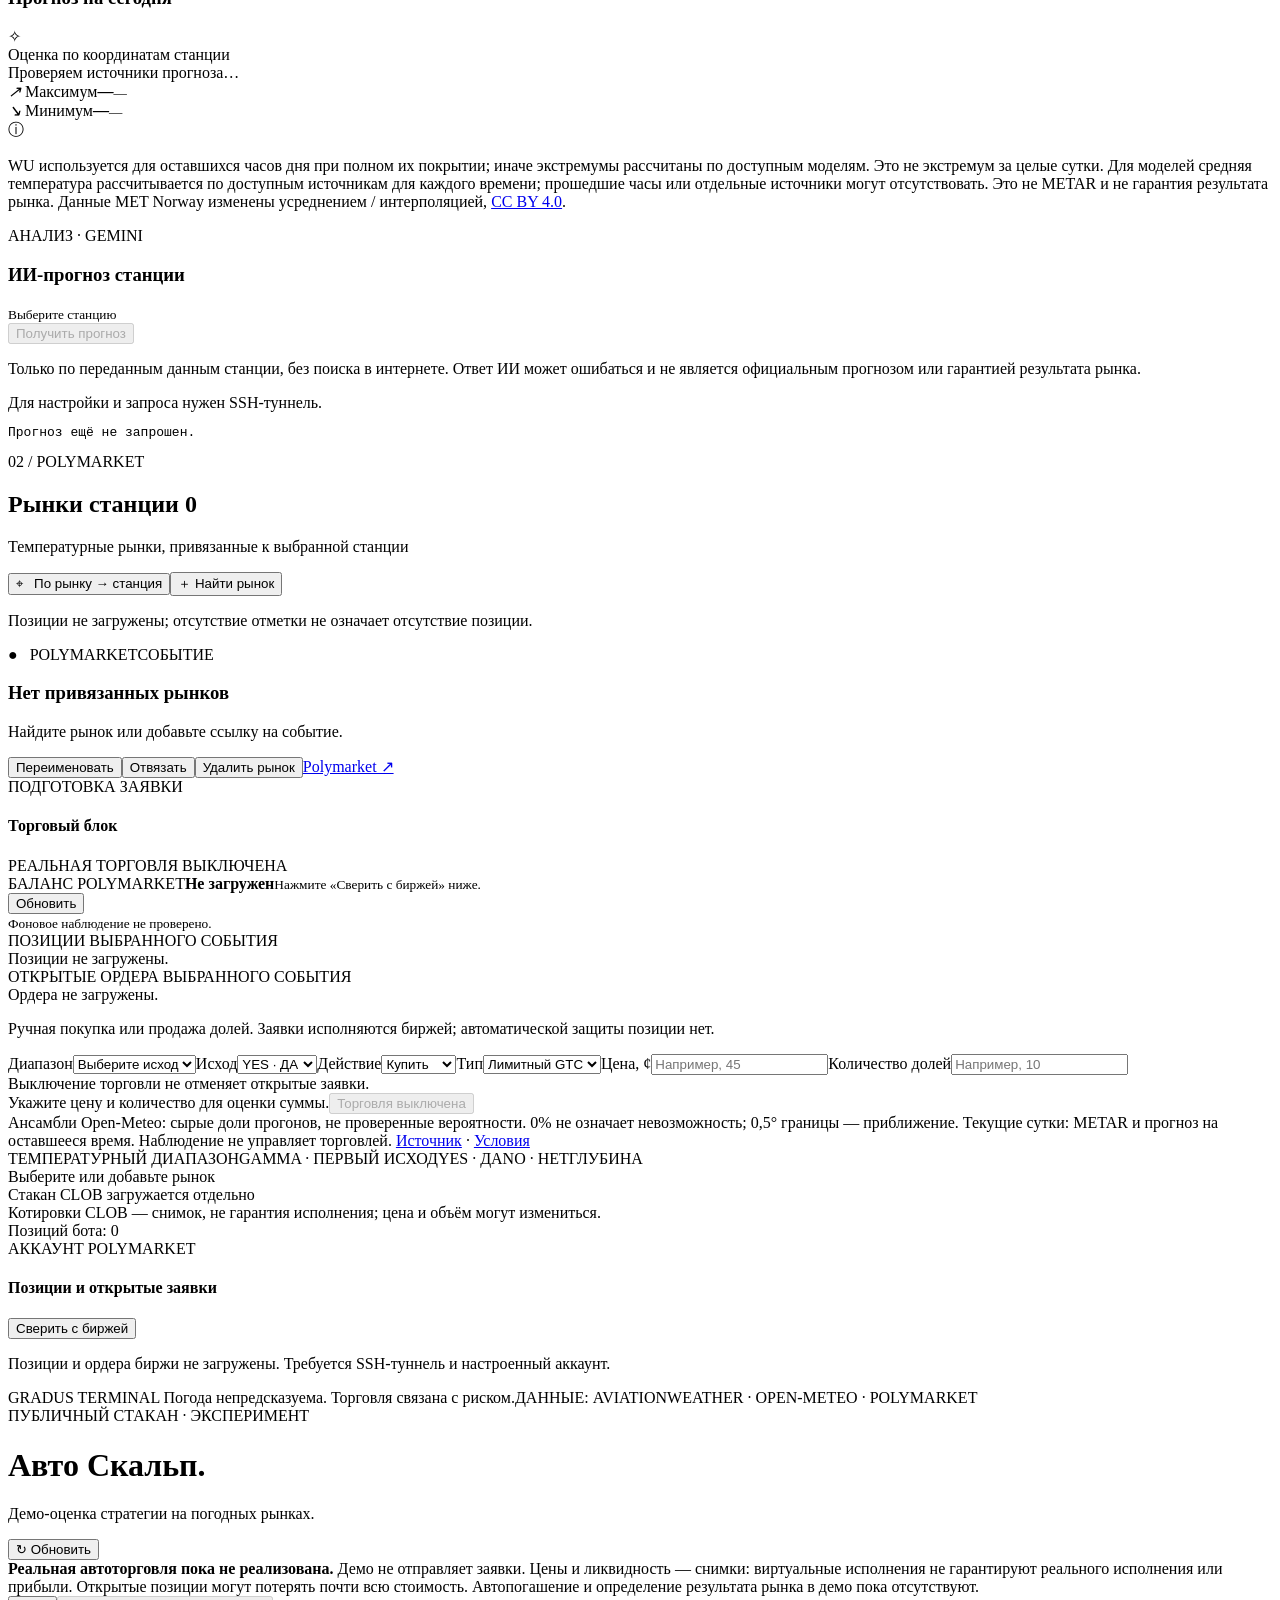
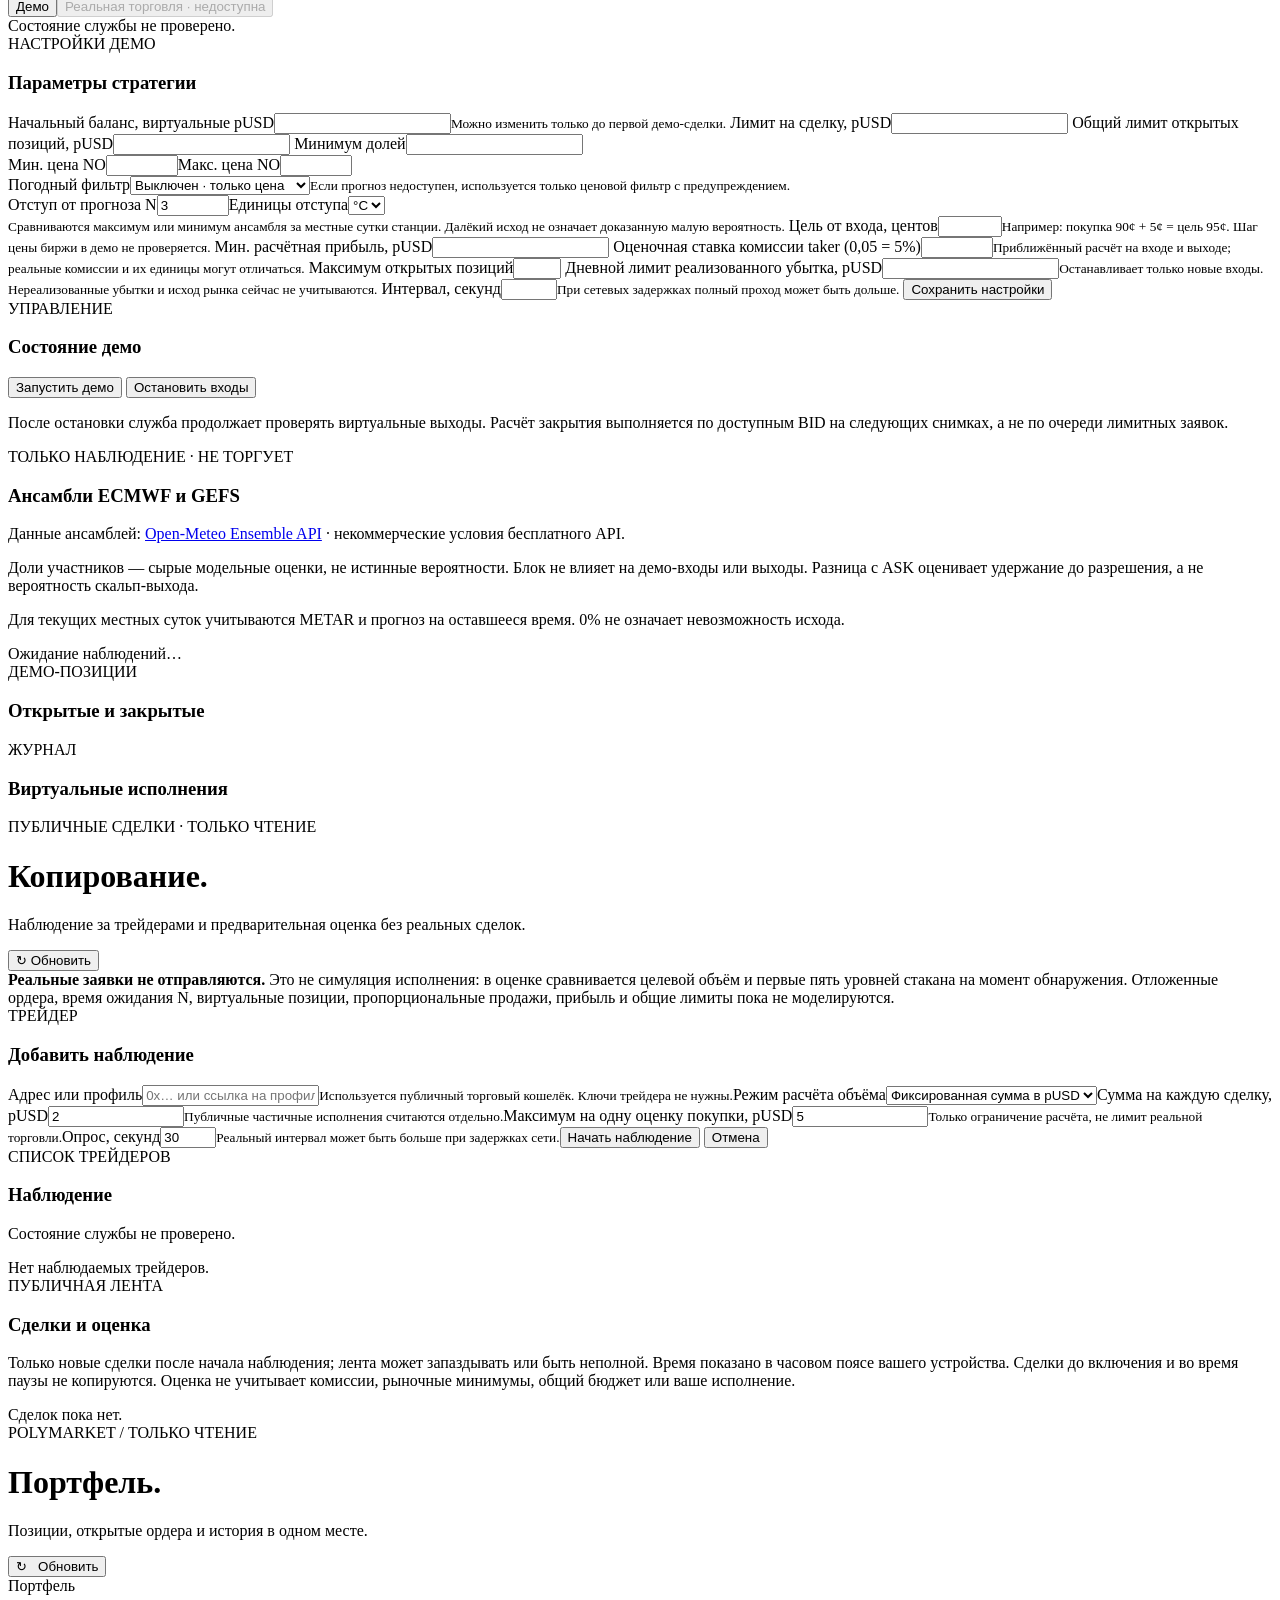
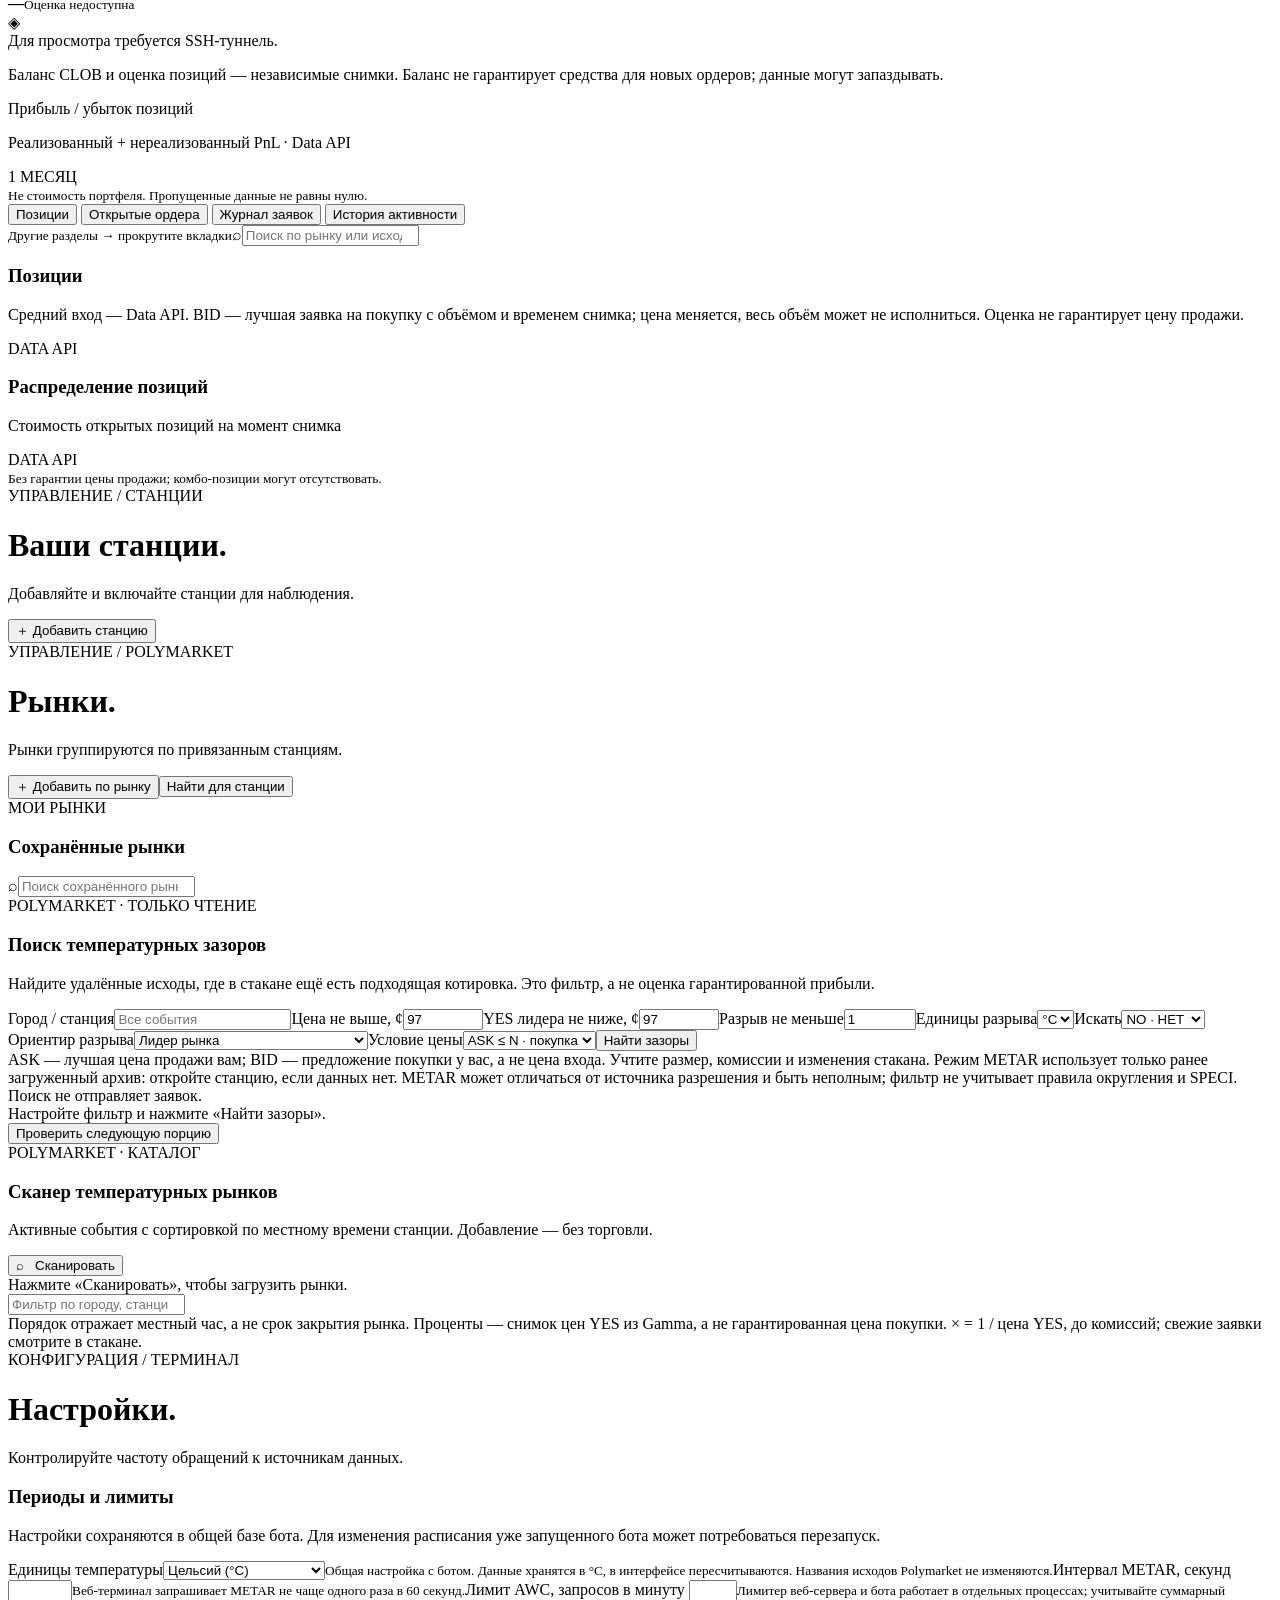
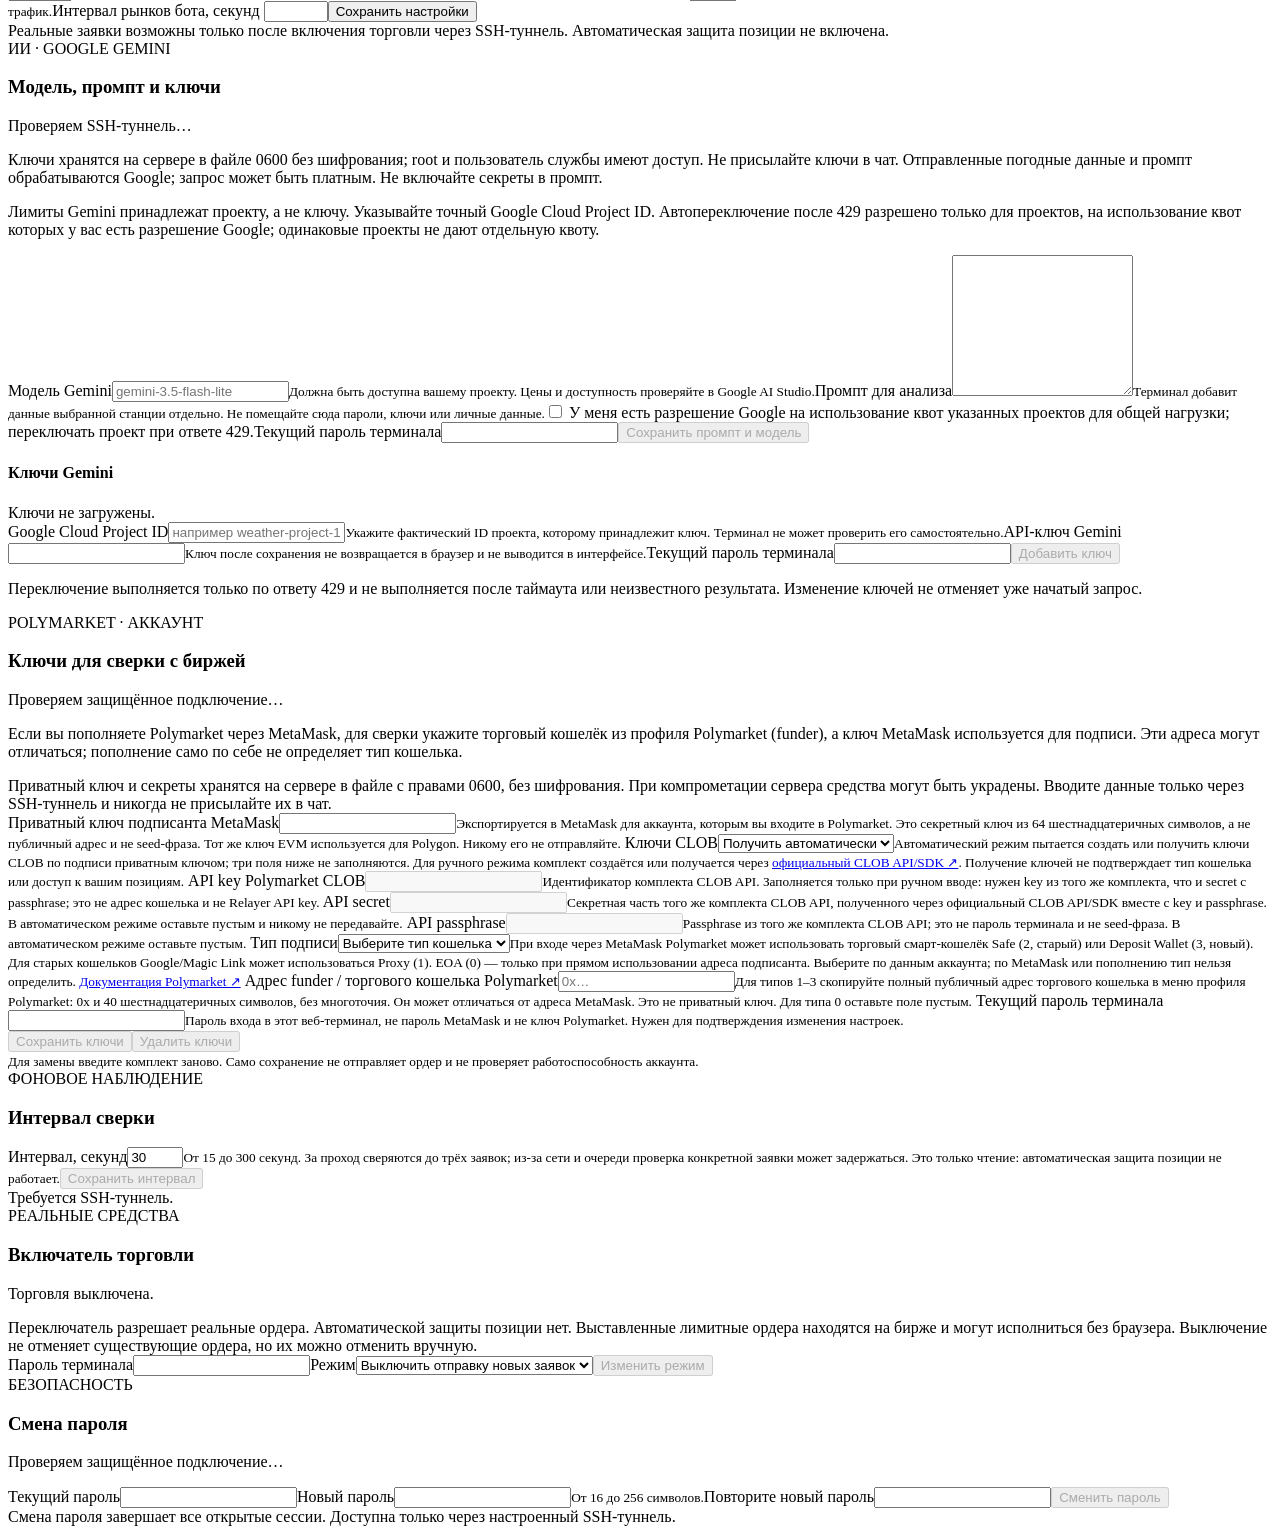
==== commit eca7769e: "Add best-effort Weather Underground hourly overview Co-authored-by: arena-agent <297053741+arena-age" ====
--- a/web/static/index.html
+++ b/web/static/index.html
@@ -8,11 +8,11 @@
 <div class="weather-card"><div class="weather-main"><div class="weather-top"><div><div class="station-meta"><span class="pin">⌁</span> <span id="station-code">—</span> <span class="separator">/</span> <span id="station-status">—</span></div><h3 id="station-name">—</h3><div class="station-sub" id="station-location">Метеостанция · локальное время</div></div><div class="weather-controls"><span class="live-pill" id="weather-pill"><i></i> НАБЛЮДЕНИЕ</span><span id="bot-poll-label" class="bot-poll-label">ОПРОС БОТА: ЗАПРЕЩЁН</span><button class="switch" id="station-toggle" aria-label="Изменить разрешение опроса для Telegram-бота" title="Переключатель бота; не управляет автоматическим опросом обзора"><span></span></button></div></div>
 <p class="view-poll-note">Автоопрос работает, пока обзор виден. Переключатель «Опрос бота» — отдельная общая настройка Telegram-бота и его стратегий.</p>
 <div class="weather-core"><div class="temp-block"><div class="weather-symbol" id="weather-symbol" role="img" aria-label="Состояние погоды неизвестно"></div><div><div class="temperature" id="temperature">—<sup>°C</sup></div><div class="condition" id="condition">Нет данных</div></div></div><div class="vertical-line"></div><div class="weather-details"><div><span>ВЛАЖНОСТЬ</span><strong id="humidity">—</strong><small>Расчёт по точке росы</small></div><div><span>ВЕТЕР</span><strong id="wind">—</strong><small id="wind-direction">Направление —</small></div><div><span>ОБЛАЧНОСТЬ</span><strong id="cloud">—</strong><small id="cloud-code">METAR</small></div></div></div>
-<div class="rain-panel"><div class="rain-item"><span class="rain-icon">☂</span><div><span class="rain-label">НАБЛЮДЕНИЕ METAR</span><strong id="precip-observed">—</strong><small id="precip-observed-time">Последняя сводка станции</small></div></div><div class="rain-item forecast-precip"><span class="rain-icon">◌</span><div><span class="rain-label">ВЕРОЯТНОСТЬ ОСАДКОВ · OPEN-METEO</span><strong id="precip-probability">—</strong><small id="precip-period">Почасовой прогноз</small></div></div></div><div class="rain-explain">Прогноз вероятности относится к осадкам любого типа свыше 0,1 мм за час, не только к дождю. Значение от 60% условно отмечено как высокое.</div><div class="raw-line"><span>ПОСЛЕДНИЙ METAR</span><code id="raw-metar">Нет данных</code></div></div><div class="sun-panel"><div class="sun-heading"><div><span class="label">СУТОЧНЫЙ ЦИКЛ · МЕСТНОЕ ВРЕМЯ</span><h4>Ночь · день · ночь</h4></div><div class="arc-weather" id="arc-weather"><span class="arc-weather-icon" id="arc-weather-icon" aria-hidden="true"></span><div><span class="arc-weather-source" id="arc-weather-source">ПОСЛЕДНИЙ METAR</span><strong id="arc-weather-label">Нет данных METAR</strong><small id="arc-weather-time"></small></div></div></div><div class="arc-date-line"><span class="arc-caption">ИСТОРИЯ ЗА 7 ДНЕЙ</span><strong id="arc-date">—</strong><span class="arc-caption" id="arc-day-counter">1 / 7</span></div><div class="arc-carousel"><button type="button" class="arc-arrow" id="arc-prev" aria-label="Предыдущий день" title="Предыдущий день">‹</button><div class="arc-scroll" tabindex="0" role="region" aria-label="Суточная дуга, прокрутка по горизонтали"><div class="sun-graphic"><svg viewBox="0 0 800 220" preserveAspectRatio="xMidYMid meet" role="img" aria-label="Суточная кривая относительно линии горизонта"><defs><clipPath id="arc-passed-clip"><rect id="arc-passed-rect" x="45" y="0" width="0" height="220"/></clipPath></defs><line x1="45" y1="128" x2="755" y2="128" class="horizon"/><path id="arc-full" class="arc-bg"/><path id="arc-progress" class="arc-progress" clip-path="url(#arc-passed-clip)"/><g id="arc-observations"></g><g id="sun-marker"><circle id="sun-glow" cx="400" cy="58" r="13.5"/><circle id="sun-dot" cx="400" cy="58" r="10"/><text id="sun-temperature" x="400" y="58" text-anchor="middle" dominant-baseline="middle"></text></g><g id="arc-extremes"></g></svg><div class="arc-time-axis" id="arc-time-axis" aria-label="Шкала местного времени от 00:00 до 23:59"></div></div></div><button type="button" class="arc-arrow" id="arc-next" aria-label="Следующий день" title="Следующий день">›</button></div><div class="arc-forecast-summary" id="arc-forecast-summary" aria-live="polite"></div><div class="hourly-strip"><div class="hourly-heading"><strong>ПОЧАСОВОЙ ПРОГНОЗ · БЛИЖАЙШИЕ ЧАСЫ</strong><span id="hourly-zone">Местное время станции · ближайшие часы независимо от выбранной даты · прокрутите →</span></div><div id="hourly-strip-list" class="hourly-strip-list" aria-label="Почасовой прогноз моделей"></div><small>Среднее доступных моделей; значения за будущие часы, не наблюдения METAR.</small></div><div class="forecast-comparison" id="forecast-comparison" aria-live="polite"></div><div class="sun-times"><div><span>ВОСХОД</span><b id="sunrise">—</b></div><div class="local-time"><span id="local-time-label">МЕСТНОЕ ВРЕМЯ</span><b id="local-time">—</b></div><div><span>ЗАКАТ</span><b id="sunset">—</b></div></div><div class="arc-note" id="arc-note">На линии — сохранённые наблюдения станции; на светиле — последний METAR.</div></div></div>
+<div class="rain-panel"><div class="rain-item"><span class="rain-icon">☂</span><div><span class="rain-label">НАБЛЮДЕНИЕ METAR</span><strong id="precip-observed">—</strong><small id="precip-observed-time">Последняя сводка станции</small></div></div><div class="rain-item forecast-precip"><span class="rain-icon">◌</span><div><span class="rain-label">ВЕРОЯТНОСТЬ ОСАДКОВ · OPEN-METEO</span><strong id="precip-probability">—</strong><small id="precip-period">Почасовой прогноз</small></div></div></div><div class="rain-explain">Прогноз вероятности относится к осадкам любого типа свыше 0,1 мм за час, не только к дождю. Значение от 60% условно отмечено как высокое.</div><div class="raw-line"><span>ПОСЛЕДНИЙ METAR</span><code id="raw-metar">Нет данных</code></div></div><div class="sun-panel"><div class="sun-heading"><div><span class="label">СУТОЧНЫЙ ЦИКЛ · МЕСТНОЕ ВРЕМЯ</span><h4>Ночь · день · ночь</h4></div><div class="arc-weather" id="arc-weather"><span class="arc-weather-icon" id="arc-weather-icon" aria-hidden="true"></span><div><span class="arc-weather-source" id="arc-weather-source">ПОСЛЕДНИЙ METAR</span><strong id="arc-weather-label">Нет данных METAR</strong><small id="arc-weather-time"></small></div></div></div><div class="arc-date-line"><span class="arc-caption">ИСТОРИЯ ЗА 7 ДНЕЙ</span><strong id="arc-date">—</strong><span class="arc-caption" id="arc-day-counter">1 / 7</span></div><div class="arc-carousel"><button type="button" class="arc-arrow" id="arc-prev" aria-label="Предыдущий день" title="Предыдущий день">‹</button><div class="arc-scroll" tabindex="0" role="region" aria-label="Суточная дуга, прокрутка по горизонтали"><div class="sun-graphic"><svg viewBox="0 0 800 220" preserveAspectRatio="xMidYMid meet" role="img" aria-label="Суточная кривая относительно линии горизонта"><defs><clipPath id="arc-passed-clip"><rect id="arc-passed-rect" x="45" y="0" width="0" height="220"/></clipPath></defs><line x1="45" y1="128" x2="755" y2="128" class="horizon"/><path id="arc-full" class="arc-bg"/><path id="arc-progress" class="arc-progress" clip-path="url(#arc-passed-clip)"/><g id="arc-observations"></g><g id="sun-marker"><circle id="sun-glow" cx="400" cy="58" r="13.5"/><circle id="sun-dot" cx="400" cy="58" r="10"/><text id="sun-temperature" x="400" y="58" text-anchor="middle" dominant-baseline="middle"></text></g><g id="arc-extremes"></g></svg><div class="arc-time-axis" id="arc-time-axis" aria-label="Шкала местного времени от 00:00 до 23:59"></div></div></div><button type="button" class="arc-arrow" id="arc-next" aria-label="Следующий день" title="Следующий день">›</button></div><div class="arc-forecast-summary" id="arc-forecast-summary" aria-live="polite"></div><div class="hourly-strip wu-strip"><div class="hourly-heading"><strong>WEATHER UNDERGROUND · ПОЧАСОВОЙ ПРОГНОЗ</strong><span id="wu-zone">Местное время станции · прокрутите →</span></div><div id="wu-strip-list" class="hourly-strip-list" aria-label="Почасовой прогноз Weather Underground"></div><small id="wu-status">Проверяем доступность Weather Underground…</small></div><div class="hourly-strip"><div class="hourly-heading"><strong>ПОЧАСОВОЙ ПРОГНОЗ · БЛИЖАЙШИЕ ЧАСЫ</strong><span id="hourly-zone">Местное время станции · ближайшие часы независимо от выбранной даты · прокрутите →</span></div><div id="hourly-strip-list" class="hourly-strip-list" aria-label="Почасовой прогноз моделей"></div><small>Среднее доступных моделей; значения за будущие часы, не наблюдения METAR.</small></div><div class="forecast-comparison" id="forecast-comparison" aria-live="polite"></div><div class="sun-times"><div><span>ВОСХОД</span><b id="sunrise">—</b></div><div class="local-time"><span id="local-time-label">МЕСТНОЕ ВРЕМЯ</span><b id="local-time">—</b></div><div><span>ЗАКАТ</span><b id="sunset">—</b></div></div><div class="arc-note" id="arc-note">На линии — сохранённые наблюдения станции; на светиле — последний METAR.</div></div></div>
 <div class="weather-lower"><div class="panel chart-panel"><div class="panel-header"><div><div class="section-kicker">ТЕМПЕРАТУРА · METAR</div><h3>История наблюдений <span class="small-tag">ФАКТИЧЕСКИЕ СВОДКИ</span></h3></div><div class="chart-period" role="group" aria-label="Период графика"><button type="button" class="chart-range" data-hours="24">24 ч</button><button type="button" class="chart-range" data-hours="48">48 ч</button><button type="button" class="chart-range active" data-hours="168">7 дней</button></div></div>
 <div class="chart-summary"><div><span>ПОСЛЕДНЯЯ</span><strong id="chart-last">—</strong><small id="chart-last-time">Нет данных</small></div><div><span id="chart-min-label">МИНИМУМ ЗА 7 ДНЕЙ</span><strong id="chart-min">—</strong><small id="chart-min-time">—</small></div><div><span id="chart-max-label">МАКСИМУМ ЗА 7 ДНЕЙ</span><strong id="chart-max">—</strong><small id="chart-max-time">—</small></div></div>
 <div class="chart-area"><div class="chart-grid" id="chart-grid"></div><div class="chart-scroll" id="chart-scroll"><div class="chart-inner"><div class="chart-plot" id="chart-plot" tabindex="0" role="application" aria-label="График METAR. Используйте стрелки влево и вправо для выбора наблюдения."><div id="chart-time-grid" aria-hidden="true"></div><svg id="history-chart" viewBox="0 0 1000 1000" preserveAspectRatio="none" aria-hidden="true"></svg><div id="chart-labels" aria-hidden="true"></div><div class="chart-crosshair hidden" id="chart-crosshair" aria-hidden="true"><i class="cross-x"></i><i class="cross-y"></i><i class="cross-dot"></i></div><div class="chart-tooltip hidden" id="chart-tooltip" role="status"><span>СВОДКА METAR</span><strong id="chart-tooltip-temp"></strong><small id="chart-tooltip-time"></small></div></div><div class="chart-axis" id="chart-axis"></div></div></div><div class="chart-empty" id="chart-empty">Нет доступных сводок METAR за выбранный период</div></div><div class="chart-foot"><span><i></i> Точки — сводки METAR</span><span id="chart-zone">Время станции</span></div><div id="metar-archive-status" class="metar-archive-status" role="status">Архив METAR ещё не загружен.</div><details class="metar-archive-details"><summary>Архивные сводки METAR за 7 дней <span id="metar-archive-count"></span></summary><div id="metar-archive-reports" class="metar-archive-reports">Нет данных.</div></details><div class="chart-help">Прокручивайте график по горизонтали. Наведите или коснитесь для выбора точки; стрелки ← → перемещают перекрестие. Линия не соединяет промежутки более 2 часов.</div></div>
-<div class="panel forecast-panel"><div class="panel-header"><div><div class="section-kicker">ПРОГНОЗ · МОДЕЛИ</div><h3>Прогноз на сегодня</h3></div><span class="forecast-icon">✧</span></div><div class="forecast-intro">Оценка по координатам станции</div><div class="forecast-sources" id="forecast-source-status" role="status">Проверяем источники прогноза…</div><div class="forecast-row"><span><i class="rise">↗</i> Максимум</span><strong id="forecast-max">—</strong><small id="forecast-max-time">—</small></div><div class="forecast-row"><span><i class="fall">↘</i> Минимум</span><strong id="forecast-min">—</strong><small id="forecast-min-time">—</small></div><div class="forecast-note"><span>ⓘ</span><p>Средняя температура рассчитывается по доступным источникам для каждого времени. Экстремумы — только среди доступных часов местных суток; прошедшие часы или отдельные источники могут отсутствовать. Это не METAR и не гарантия результата рынка. Данные MET Norway изменены усреднением / интерполяцией, <a href="https://creativecommons.org/licenses/by/4.0/" target="_blank" rel="noopener noreferrer">CC BY 4.0</a>.</p></div></div></div>
+<div class="panel forecast-panel"><div class="panel-header"><div><div class="section-kicker">ПРОГНОЗ · МОДЕЛИ</div><h3>Прогноз на сегодня</h3></div><span class="forecast-icon">✧</span></div><div class="forecast-intro">Оценка по координатам станции</div><div class="forecast-sources" id="forecast-source-status" role="status">Проверяем источники прогноза…</div><div class="forecast-row"><span><i class="rise">↗</i> Максимум</span><strong id="forecast-max">—</strong><small id="forecast-max-time">—</small></div><div class="forecast-row"><span><i class="fall">↘</i> Минимум</span><strong id="forecast-min">—</strong><small id="forecast-min-time">—</small></div><div class="forecast-note"><span>ⓘ</span><p>WU используется для оставшихся часов дня при полном их покрытии; иначе экстремумы рассчитаны по доступным моделям. Это не экстремум за целые сутки. Для моделей средняя температура рассчитывается по доступным источникам для каждого времени; прошедшие часы или отдельные источники могут отсутствовать. Это не METAR и не гарантия результата рынка. Данные MET Norway изменены усреднением / интерполяцией, <a href="https://creativecommons.org/licenses/by/4.0/" target="_blank" rel="noopener noreferrer">CC BY 4.0</a>.</p></div></div></div>
 <section class="panel ai-forecast-panel" aria-labelledby="ai-forecast-heading"><div class="ai-forecast-head"><div><div class="section-kicker">АНАЛИЗ · GEMINI</div><h3 id="ai-forecast-heading">ИИ-прогноз станции</h3><small id="ai-station-label">Выберите станцию</small></div><button type="button" class="button primary" id="ai-generate" disabled>Получить прогноз</button></div><p class="ai-disclaimer">Только по переданным данным станции, без поиска в интернете. Ответ ИИ может ошибаться и не является официальным прогнозом или гарантией результата рынка.</p><div id="ai-forecast-status" class="ai-forecast-status" role="status">Для настройки и запроса нужен SSH-туннель.</div><pre id="ai-forecast-output" class="ai-forecast-output">Прогноз ещё не запрошен.</pre></section>
 </section>
 <section class="markets-section"><div class="section-top"><div><div class="section-kicker">02 / POLYMARKET</div><h2>Рынки станции <span class="count" id="market-count">0</span></h2><p>Температурные рынки, привязанные к выбранной станции</p></div><div class="section-actions"><button class="button secondary" id="market-first-overview">⌖ &nbsp; По рынку → станция</button><button class="button secondary" id="add-market"><span>＋</span> Найти рынок</button></div></div><div class="market-tabs" id="market-tabs"></div><p id="market-position-note" class="market-position-note">Позиции не загружены; отсутствие отметки не означает отсутствие позиции.</p><div class="panel market-panel"><div class="market-title-row"><div><div class="market-badges"><span class="badge-green">● &nbsp; POLYMARKET</span><span class="badge-gray" id="market-state">СОБЫТИЕ</span></div><h3 id="market-title">Нет привязанных рынков</h3><p id="market-description">Найдите рынок или добавьте ссылку на событие.</p></div><div class="market-actions"><button type="button" id="rename-market" class="button secondary hidden">Переименовать</button><button type="button" id="unlink-market" class="button secondary hidden">Отвязать</button><button type="button" id="delete-market" class="button danger hidden">Удалить рынок</button><a id="market-link" class="external-link" href="https://polymarket.com" target="_blank" rel="noopener noreferrer">Polymarket ↗</a></div></div><section id="trade-preview" class="trade-preview" aria-label="Предварительный просмотр заявки"><div class="trade-preview-head"><div><div class="section-kicker">ПОДГОТОВКА ЗАЯВКИ</div><h4>Торговый блок</h4></div><span class="trade-preview-badge">РЕАЛЬНАЯ ТОРГОВЛЯ ВЫКЛЮЧЕНА</span></div><div class="trade-account-summary" aria-live="polite"><div class="trade-account-header"><div><span class="trade-account-label">БАЛАНС POLYMARKET</span><strong id="trade-live-balance">Не загружен</strong><small id="trade-live-updated">Нажмите «Сверить с биржей» ниже.</small></div><button type="button" class="button secondary" id="trade-live-refresh">Обновить</button></div><small id="trade-monitor-status" class="trade-monitor-status">Фоновое наблюдение не проверено.</small><div class="trade-live-title">ПОЗИЦИИ ВЫБРАННОГО СОБЫТИЯ</div><div id="trade-live-positions" class="trade-live-positions">Позиции не загружены.</div><div class="trade-live-title">ОТКРЫТЫЕ ОРДЕРА ВЫБРАННОГО СОБЫТИЯ</div><div id="trade-live-orders" class="trade-live-orders">Ордера не загружены.</div><div id="trade-cancel-status" class="trade-cancel-status" role="status"></div><div id="auto-sell-status"></div><div id="trade-journal"></div></div><p>Ручная покупка или продажа долей. Заявки исполняются биржей; автоматической защиты позиции нет.</p><div class="trade-preview-grid"><label>Диапазон<select id="trade-option"><option value="">Выберите исход</option></select></label><label>Исход<select id="trade-token"><option value="yes">YES · ДА</option><option value="no">NO · НЕТ</option></select></label><label>Действие<select id="trade-action"><option value="BUY">Купить</option><option value="SELL">Продать</option></select></label><label>Тип<select id="trade-type"><option value="GTC">Лимитный GTC</option><option value="FAK">Рыночный FAK</option></select></label><label><span id="trade-price-label">Цена, ¢</span><input id="trade-price" type="number" min="0.01" max="99.99" step="any" placeholder="Например, 45"></label><label><span id="trade-size-label">Количество долей</span><input id="trade-size" type="number" min="0" step="any" placeholder="Например, 10"></label></div><div id="trade-send-status" role="status" class="trade-send-status">Выключение торговли не отменяет открытые заявки.</div><div class="trade-preview-foot"><span id="trade-estimate">Укажите цену и количество для оценки суммы.</span><button type="button" id="trade-submit" class="button primary" disabled>Торговля выключена</button></div></section><div id="market-ensemble-note" class="market-ensemble-note">Ансамбли Open-Meteo: сырые доли прогонов, не проверенные вероятности. 0% не означает невозможность; 0,5° границы — приближение. Текущие сутки: METAR и прогноз на оставшееся время. Наблюдение не управляет торговлей. <a href="https://open-meteo.com/en/docs/ensemble-api" target="_blank" rel="noopener noreferrer">Источник</a> · <a href="https://open-meteo.com/en/terms" target="_blank" rel="noopener noreferrer">Условия</a><span id="market-ensemble-status"></span></div><div class="market-table"><div class="table-head book-table-head"><span>ТЕМПЕРАТУРНЫЙ ДИАПАЗОН</span><span>GAMMA · ПЕРВЫЙ ИСХОД</span><span>YES · ДА</span><span>NO · НЕТ</span><span>ГЛУБИНА</span></div><div id="market-options" class="market-options"><div class="empty-state">Выберите или добавьте рынок</div></div></div><div class="book-note" id="book-status">Стакан CLOB загружается отдельно</div><div class="market-bottom"><div>Котировки CLOB — снимок, не гарантия исполнения; цена и объём могут измениться.</div><span id="positions-count">Позиций бота: 0</span></div><div id="positions"></div><div class="account-panel"><div class="account-panel-head"><div><div class="section-kicker">АККАУНТ POLYMARKET</div><h4>Позиции и открытые заявки</h4></div><button type="button" class="button secondary" id="account-refresh">Сверить с биржей</button></div><p id="account-status">Позиции и ордера биржи не загружены. Требуется SSH-туннель и настроенный аккаунт.</p><div id="account-balance"></div><div id="account-positions"></div><div id="account-orders"></div></div></div></section>
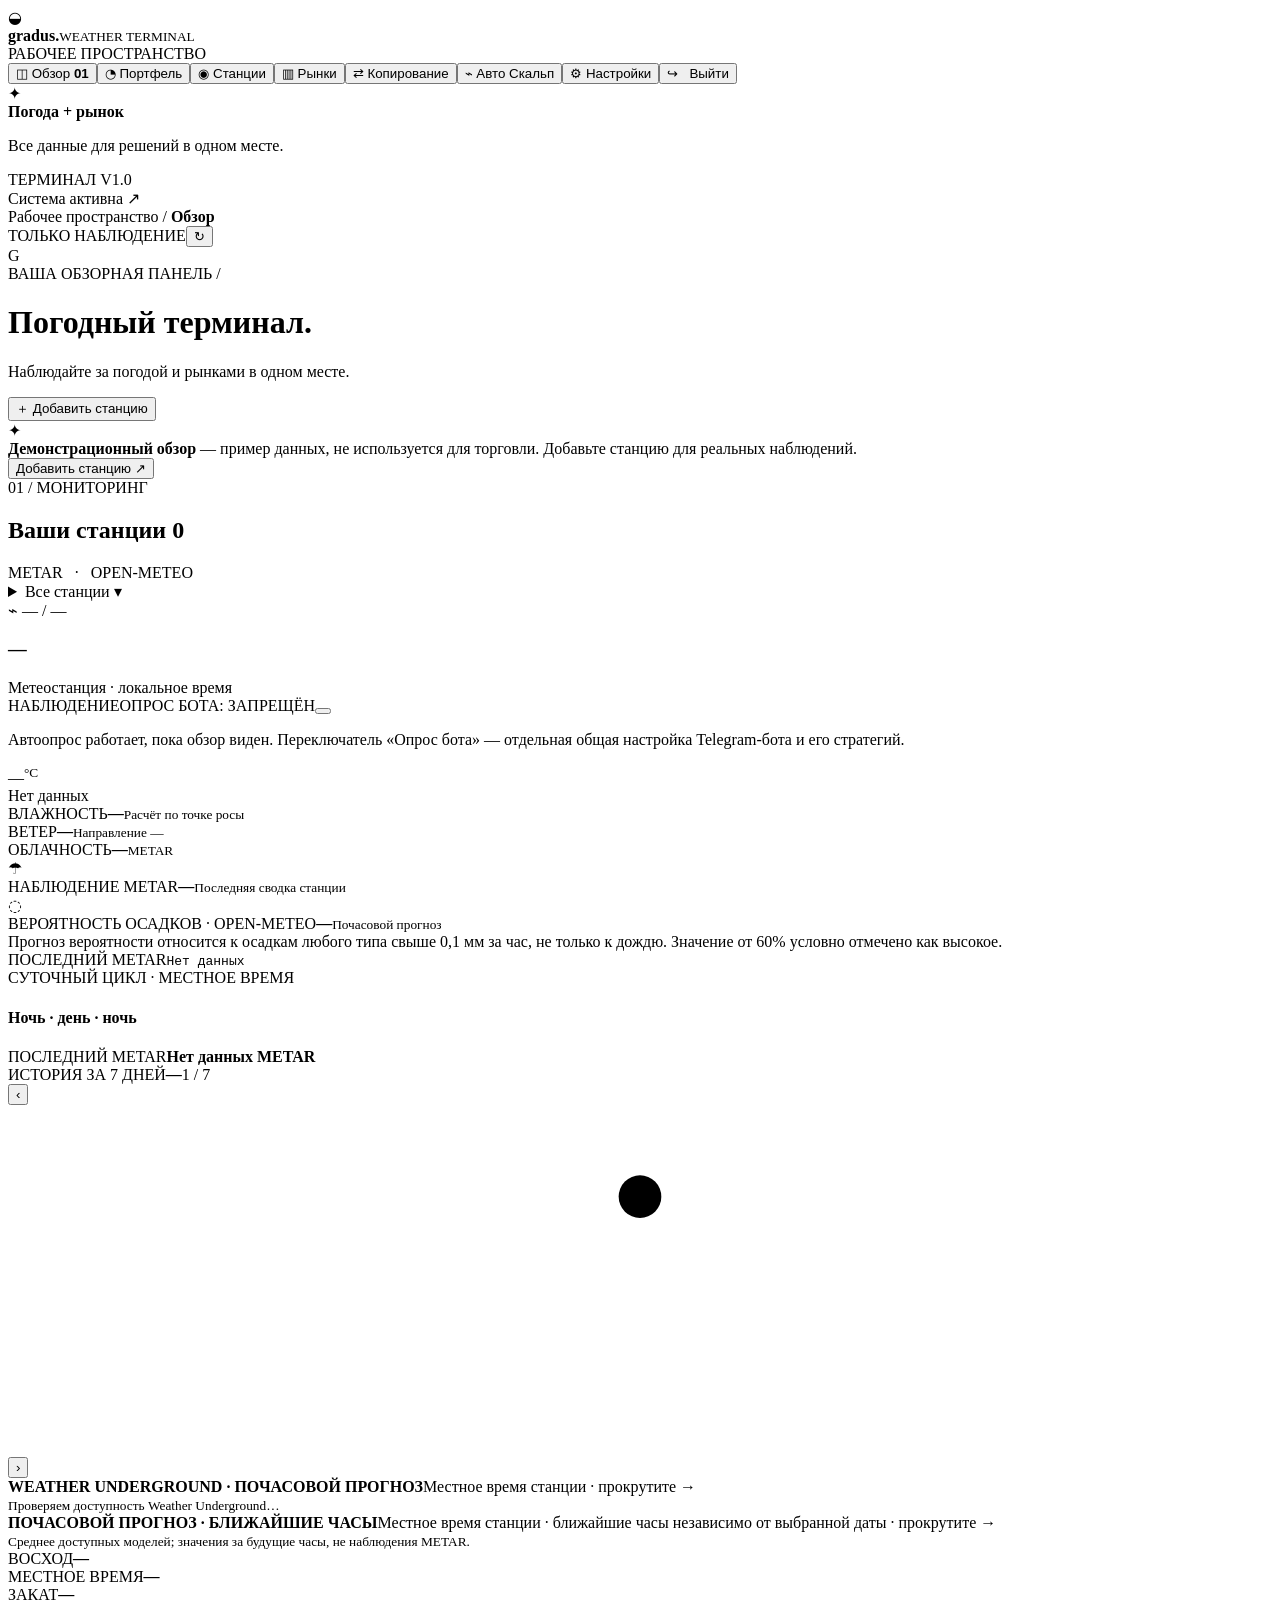
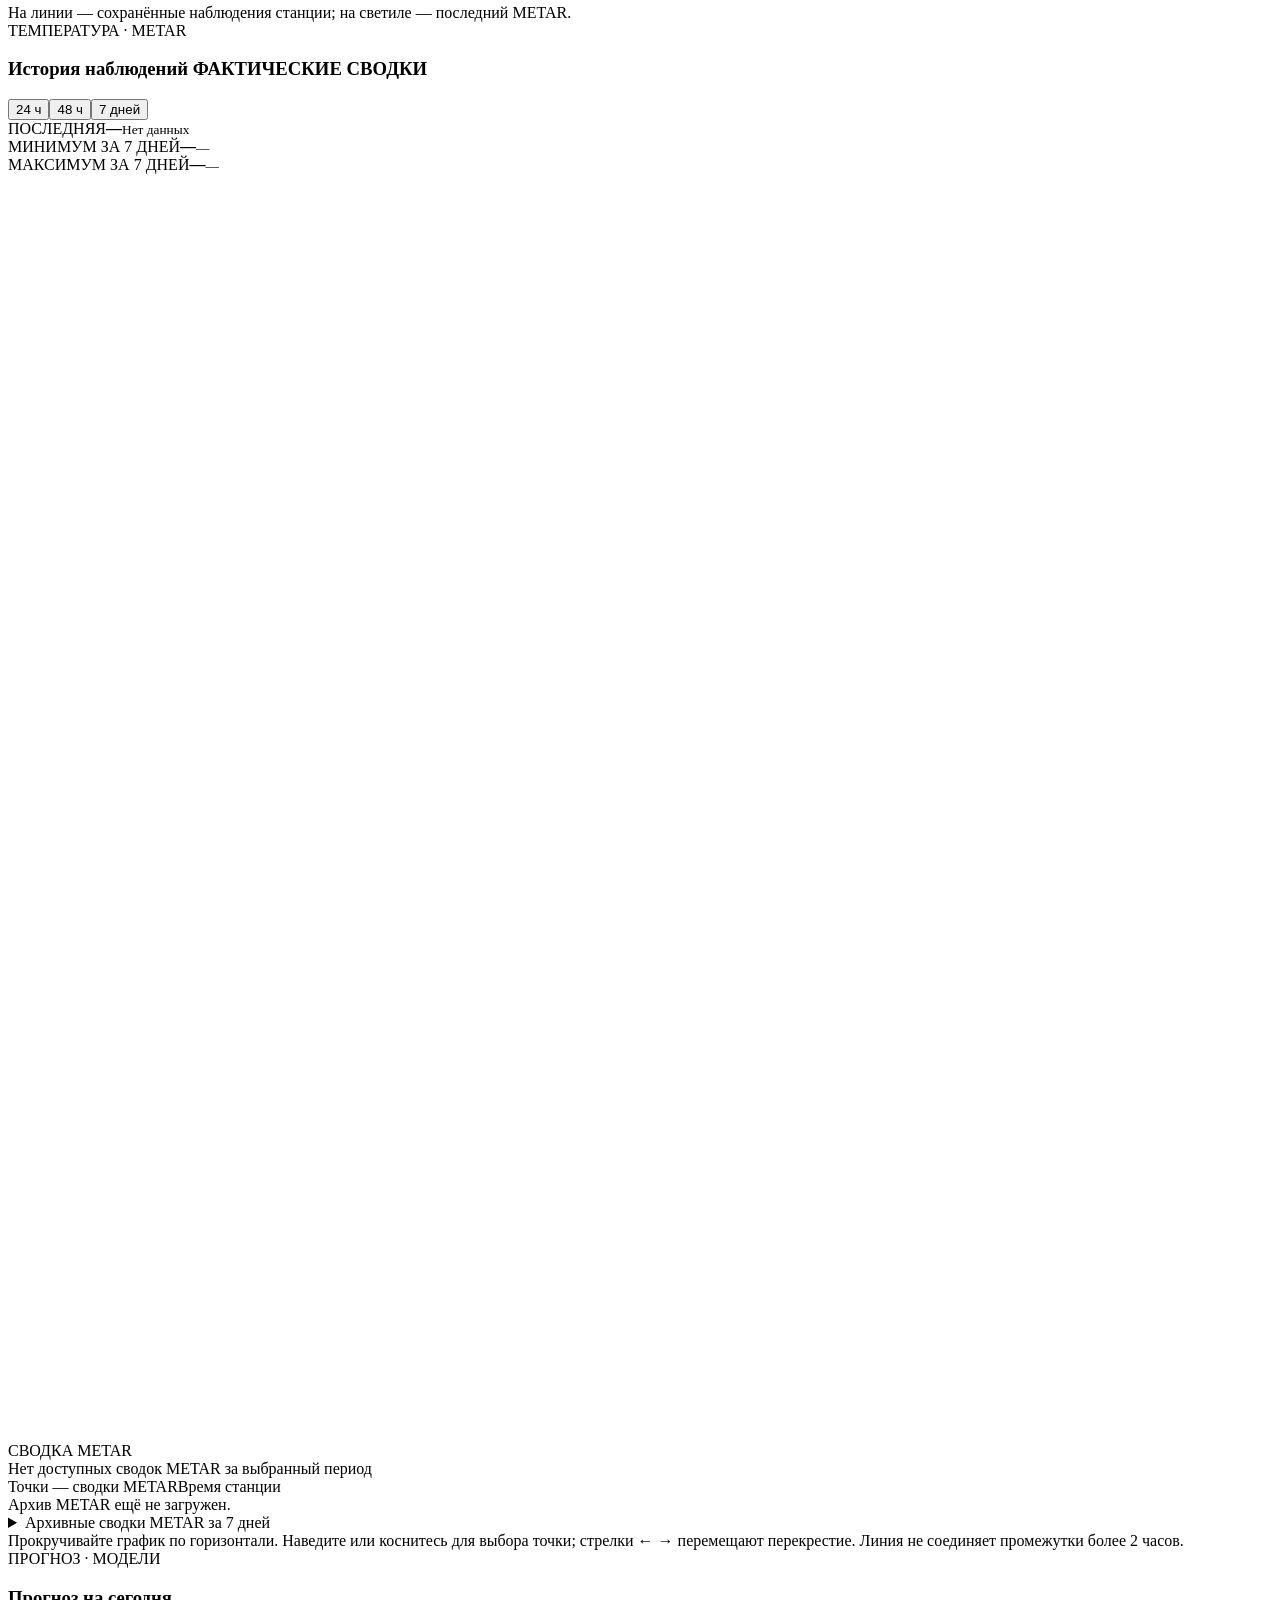
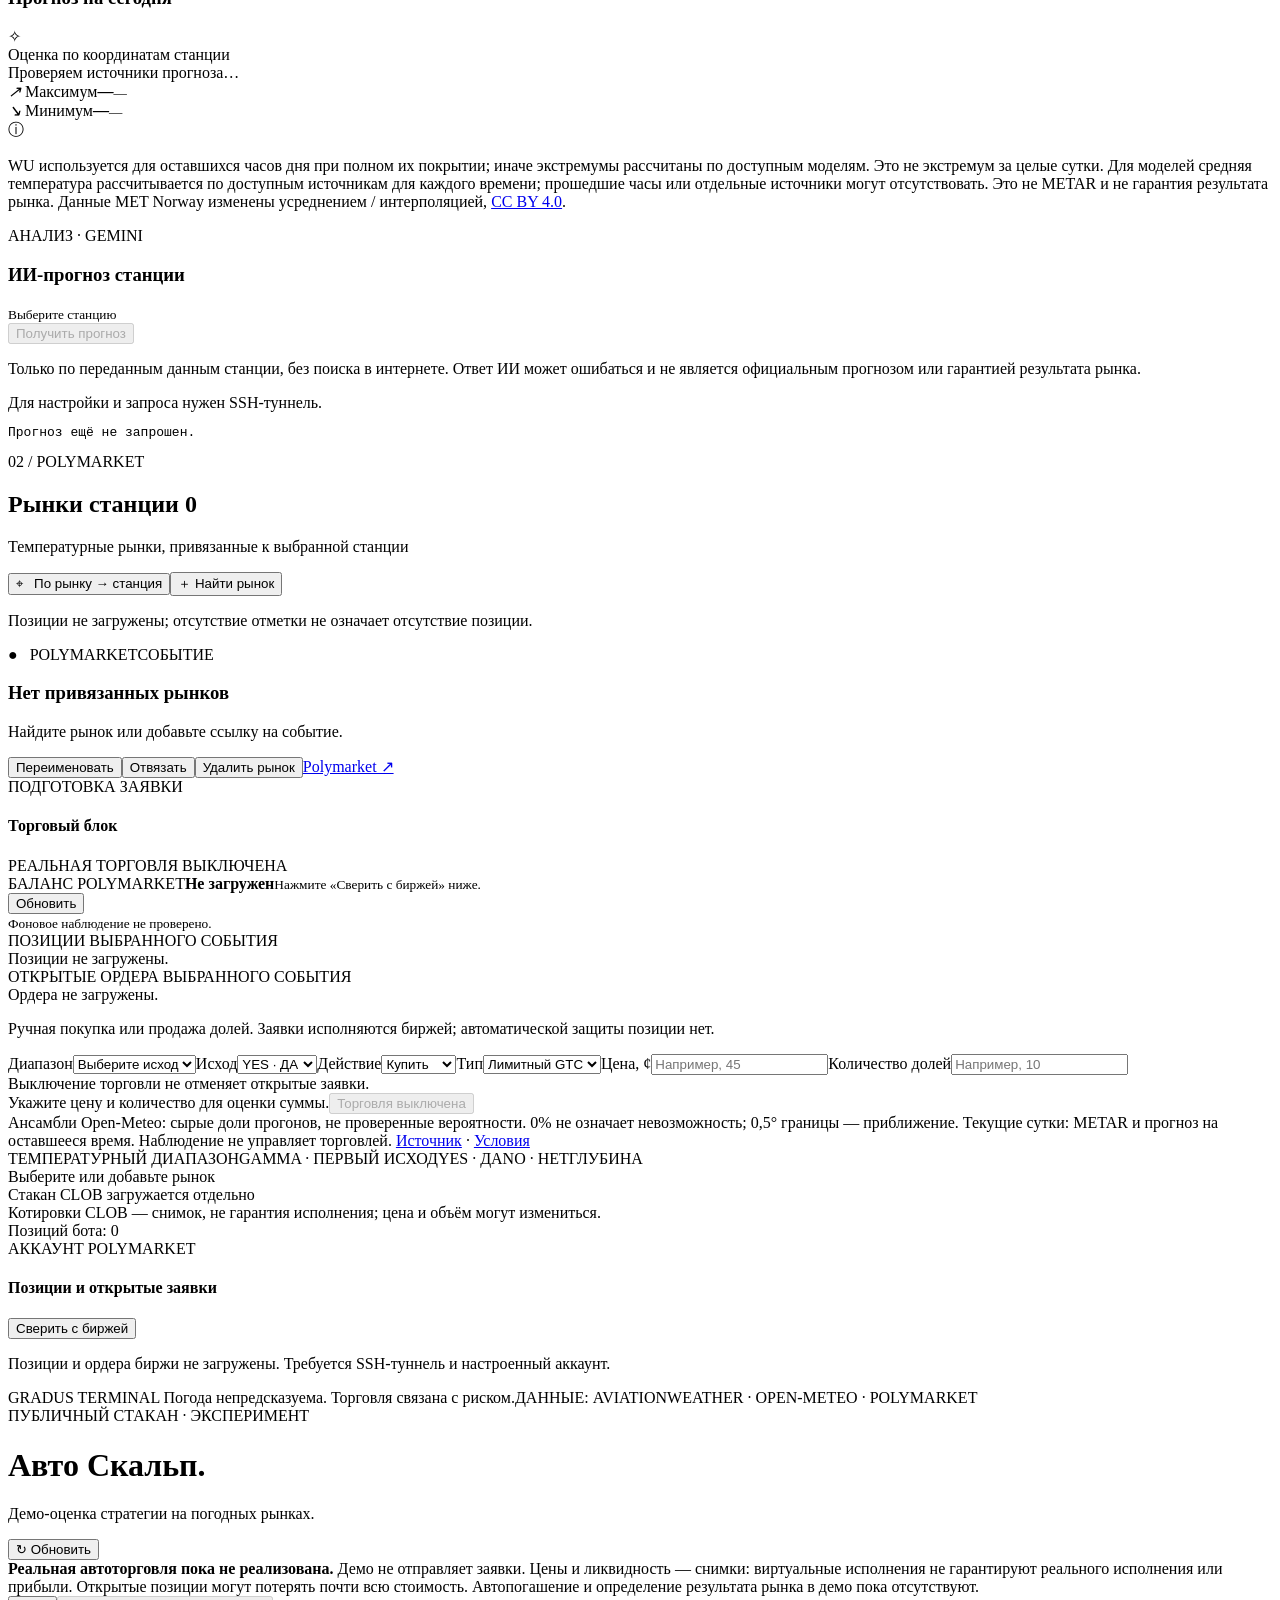
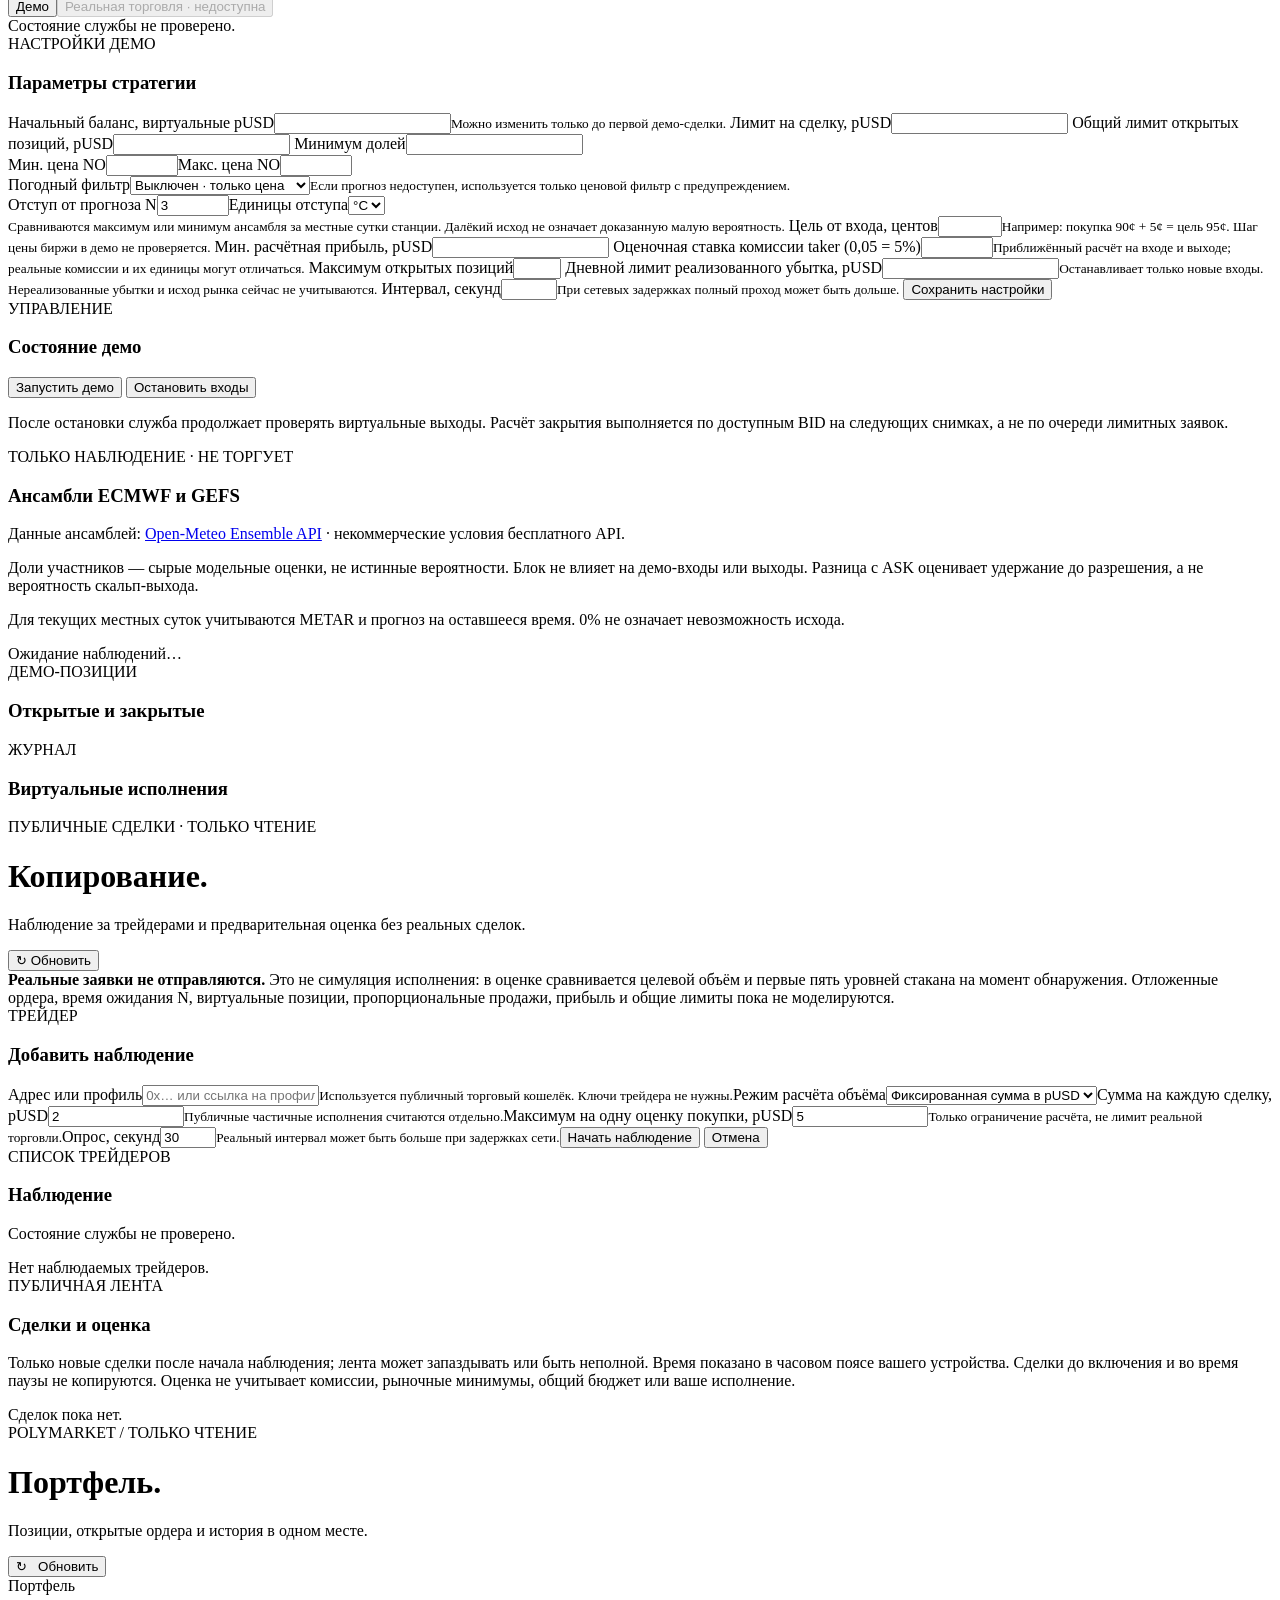
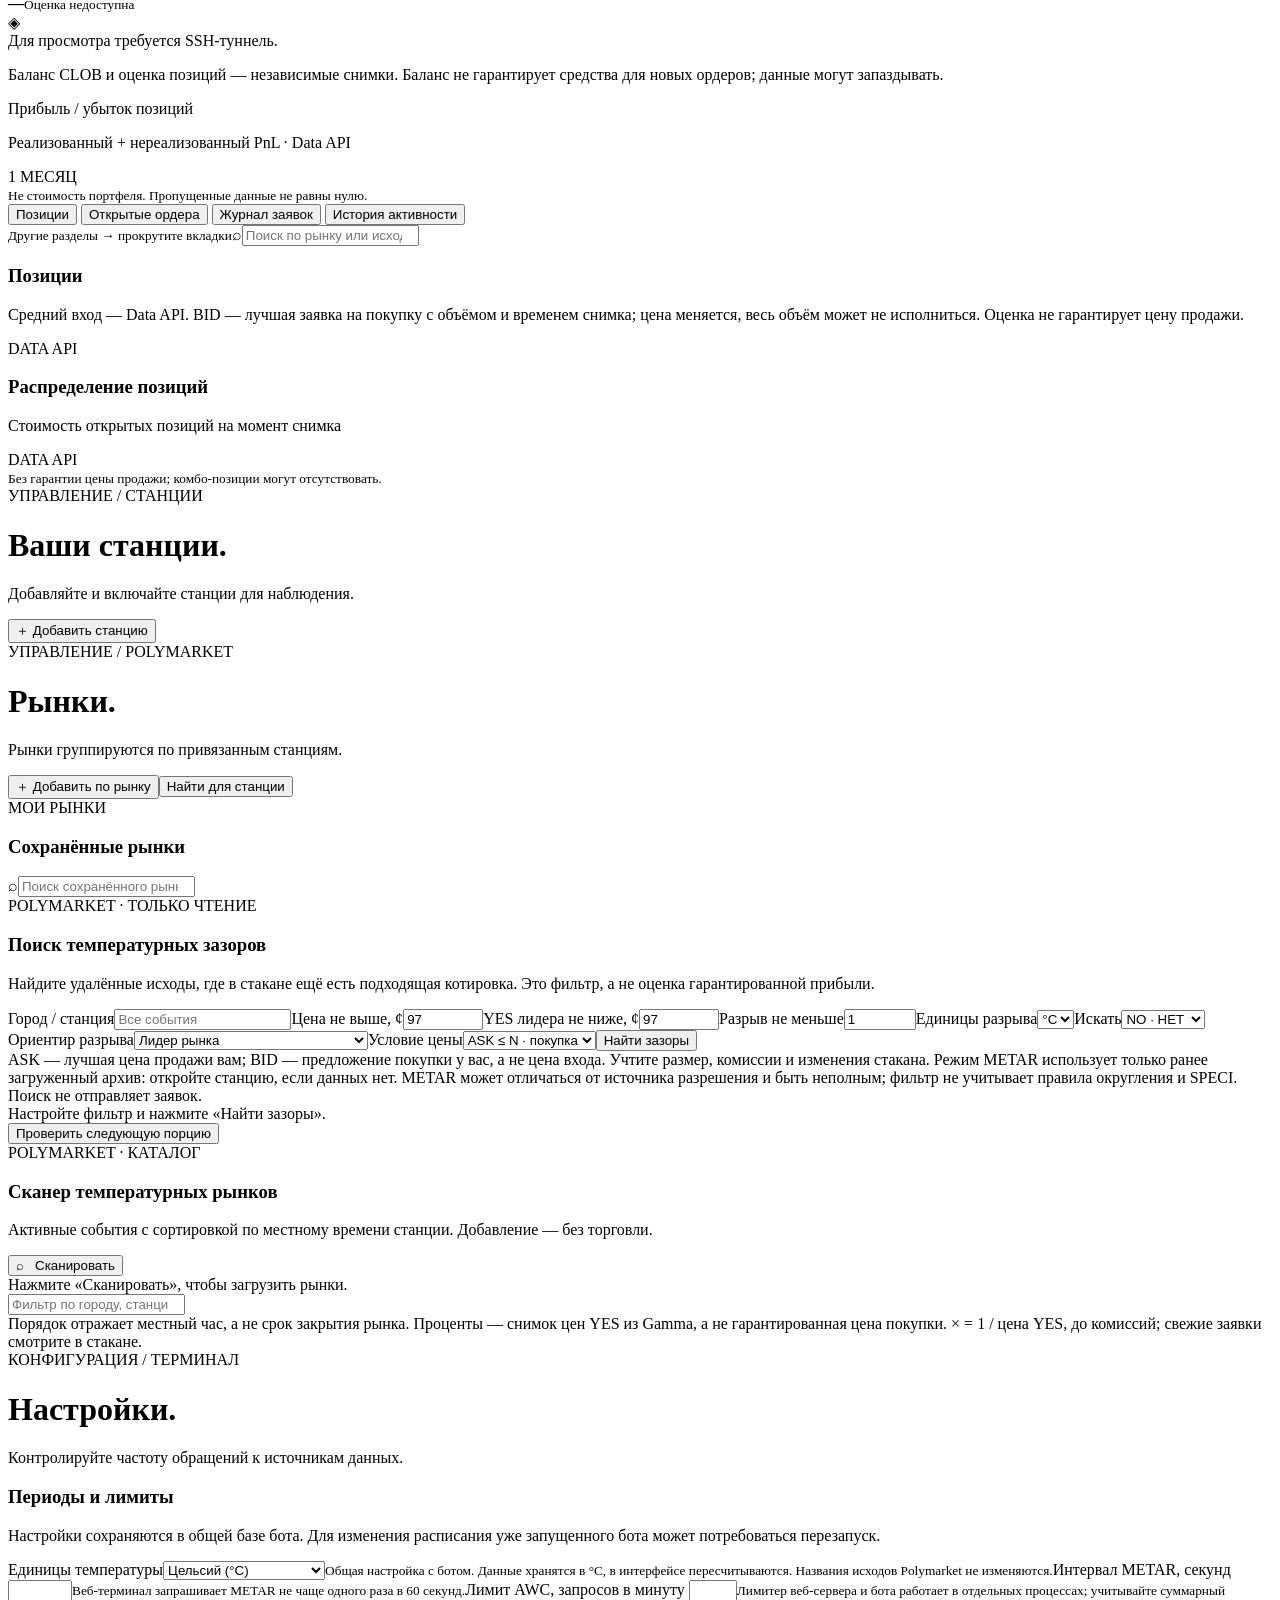
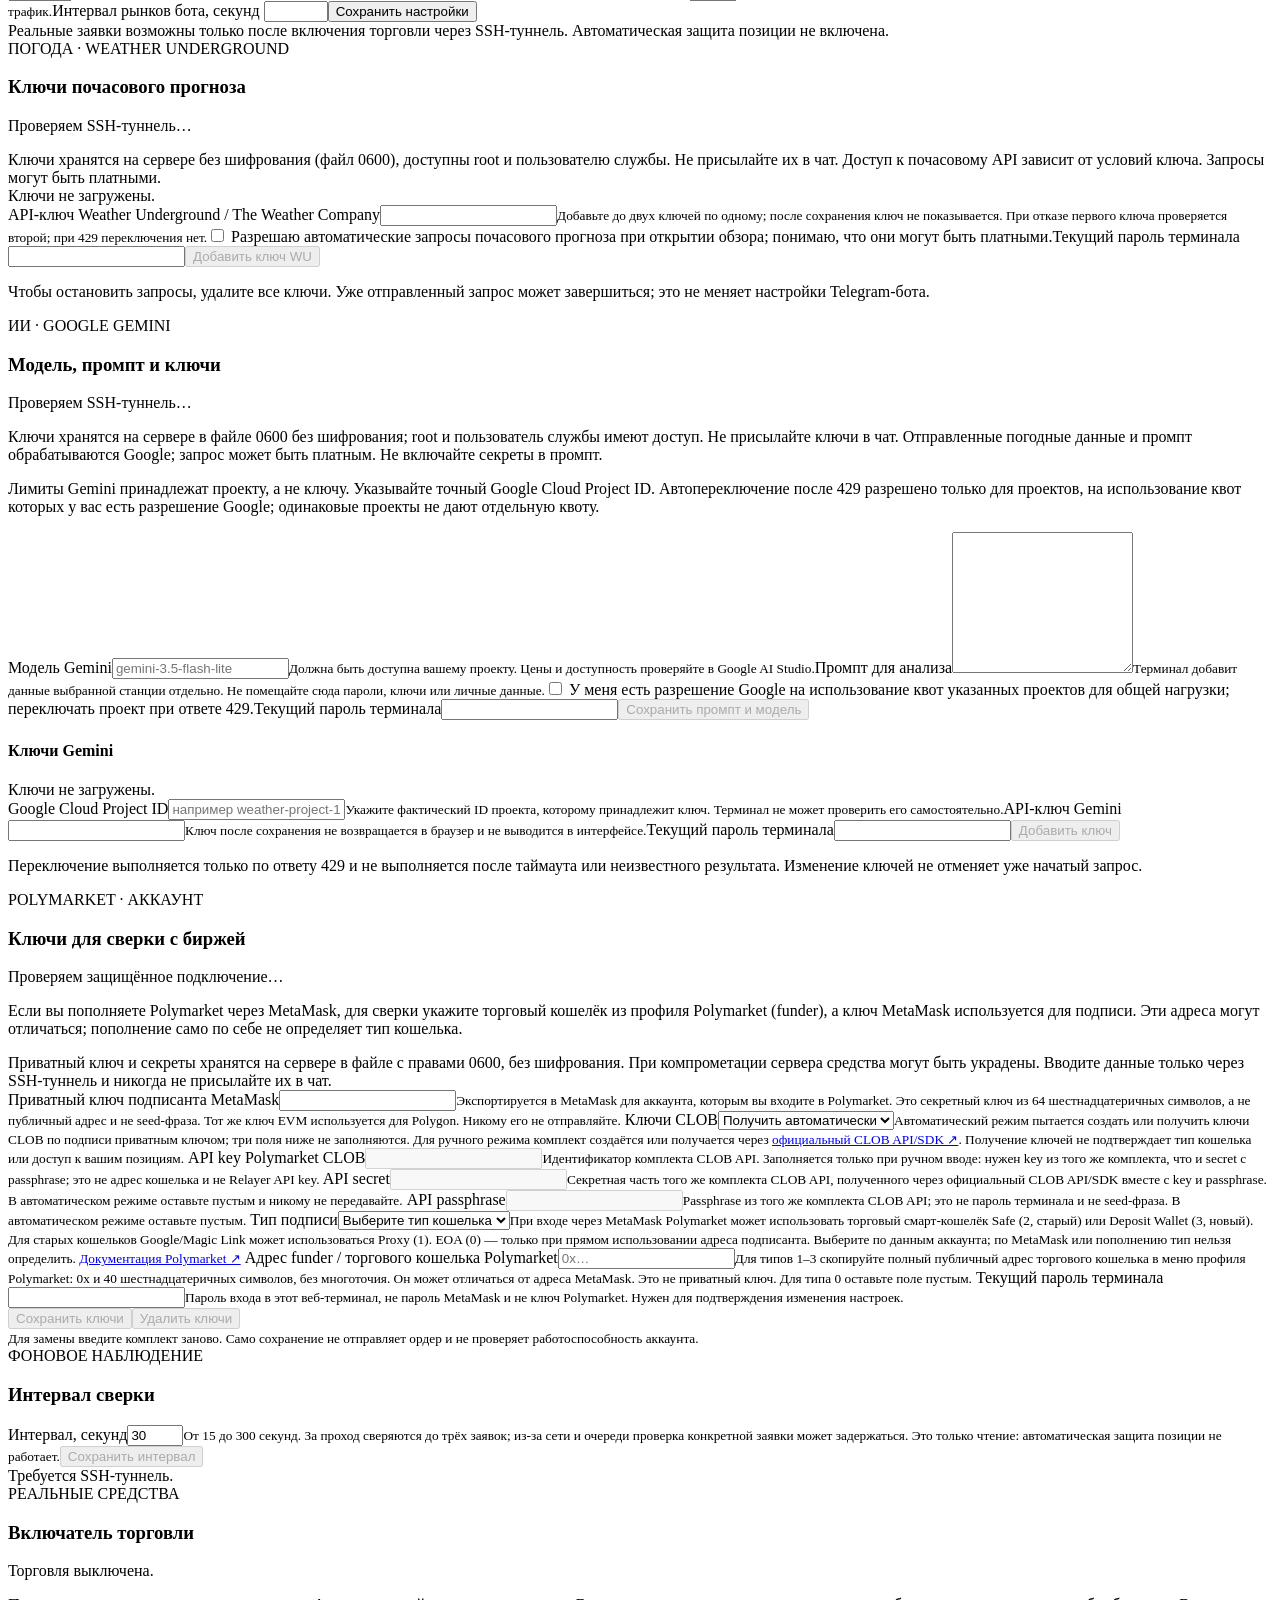
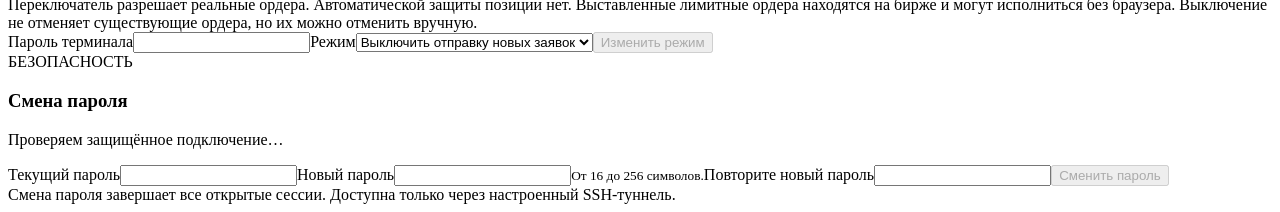
==== commit f5e4ec75: "Configure Weather Company forecast keys securely Co-authored-by: arena-agent <297053741+arena-agent@" ====
--- a/web/static/index.html
+++ b/web/static/index.html
@@ -70,7 +70,7 @@
 </div>
 <div id="stations-page" class="page hidden"><div class="page-heading"><div><div class="eyebrow">УПРАВЛЕНИЕ / СТАНЦИИ</div><h1>Ваши станции<span>.</span></h1><p>Добавляйте и включайте станции для наблюдения.</p></div><button class="button primary add-station">＋ Добавить станцию</button></div><div class="panel management" id="station-list"></div></div>
 <div id="markets-page" class="page hidden"><div class="page-heading"><div><div class="eyebrow">УПРАВЛЕНИЕ / POLYMARKET</div><h1>Рынки<span>.</span></h1><p>Рынки группируются по привязанным станциям.</p></div><div class="section-actions"><button class="button primary" id="market-first-page">＋ Добавить по рынку</button><button class="button secondary" id="markets-find">Найти для станции</button></div></div><div class="saved-heading markets-saved-heading"><div><div class="section-kicker">МОИ РЫНКИ</div><h3>Сохранённые рынки</h3></div><label class="portfolio-search markets-search"><span aria-hidden="true">⌕</span><input id="saved-markets-search" type="search" placeholder="Поиск сохранённого рынка" aria-label="Поиск сохранённого рынка"></label></div><div class="panel management" id="all-markets"></div><section class="panel opportunity-panel"><div class="section-kicker">POLYMARKET · ТОЛЬКО ЧТЕНИЕ</div><h3>Поиск температурных зазоров</h3><p>Найдите удалённые исходы, где в стакане ещё есть подходящая котировка. Это фильтр, а не оценка гарантированной прибыли.</p><form id="opportunity-form" class="opportunity-form"><label>Город / станция<input name="query" type="search" maxlength="100" placeholder="Все события"></label><label>Цена не выше, ¢<input name="price" type="number" min="0" max="100" step="0.01" value="97" required></label><label>YES лидера не ниже, ¢<input name="leader_min" type="number" min="0" max="100" step="0.01" value="97" required></label><label>Разрыв не меньше<input name="gap" type="number" min="0" max="100" step="0.1" value="1" required></label><label>Единицы разрыва<select name="gap_units"><option value="C">°C</option><option value="F">°F</option></select></label><label>Искать<select name="side"><option value="no">NO · НЕТ</option><option value="yes">YES · ДА</option><option value="both">YES и NO</option></select></label><label>Ориентир разрыва<select name="reference"><option value="leader">Лидер рынка</option><option value="observed">Факт · максимум/минимум METAR</option></select></label><label>Условие цены<select name="quote"><option value="ask">ASK ≤ N · покупка</option><option value="bid">BID ≤ N</option><option value="either">BID или ASK ≤ N</option><option value="both">И BID, и ASK ≤ N</option></select></label><button class="button primary" type="submit">Найти зазоры</button></form><div class="opportunity-notice">ASK — лучшая цена продажи вам; BID — предложение покупки у вас, а не цена входа. Учтите размер, комиссии и изменения стакана. Режим METAR использует только ранее загруженный архив: откройте станцию, если данных нет. METAR может отличаться от источника разрешения и быть неполным; фильтр не учитывает правила округления и SPECI. Поиск не отправляет заявок.</div><div id="opportunity-status" class="scan-status" role="status">Настройте фильтр и нажмите «Найти зазоры».</div><div id="opportunity-results" class="opportunity-results"></div><button type="button" id="opportunity-more" class="button secondary hidden">Проверить следующую порцию</button></section><section class="panel scan-panel"><div class="scan-heading"><div><div class="section-kicker">POLYMARKET · КАТАЛОГ</div><h3>Сканер температурных рынков</h3><p>Активные события с сортировкой по местному времени станции. Добавление — без торговли.</p></div><button type="button" class="button primary" id="scan-temperature">⌕ &nbsp; Сканировать</button></div><div class="scan-device" id="scan-device"></div><div class="scan-status" id="scan-status" role="status">Нажмите «Сканировать», чтобы загрузить рынки.</div><div class="scan-filters hidden" id="scan-filters"><input type="search" id="scan-filter" aria-label="Фильтр рынков" placeholder="Фильтр по городу, станции или названию"></div><div id="scan-results" class="scan-results"></div><div class="scan-disclaimer">Порядок отражает местный час, а не срок закрытия рынка. Проценты — снимок цен YES из Gamma, а не гарантированная цена покупки. × = 1 / цена YES, до комиссий; свежие заявки смотрите в стакане.</div></section></div>
-<div id="settings-page" class="page hidden"><div class="page-heading"><div><div class="eyebrow">КОНФИГУРАЦИЯ / ТЕРМИНАЛ</div><h1>Настройки<span>.</span></h1><p>Контролируйте частоту обращений к источникам данных.</p></div></div><form class="panel settings-form" id="settings-form"><h3>Периоды и лимиты</h3><p>Настройки сохраняются в общей базе бота. Для изменения расписания уже запущенного бота может потребоваться перезапуск.</p><label>Единицы температуры<select name="units"><option value="C">Цельсий (°C)</option><option value="F">Фаренгейт (°F)</option><option value="B">Обе единицы (°C и °F)</option></select><small>Общая настройка с ботом. Данные хранятся в °C, в интерфейсе пересчитываются. Названия исходов Polymarket не изменяются.</small></label><label>Интервал METAR, секунд <input name="metar_interval" type="number" min="60" max="3600" required><small>Веб-терминал запрашивает METAR не чаще одного раза в 60 секунд.</small></label><label>Лимит AWC, запросов в минуту <input name="awc_rate_per_min" type="number" min="1" max="60" required><small>Лимитер веб-сервера и бота работает в отдельных процессах; учитывайте суммарный трафик.</small></label><label>Интервал рынков бота, секунд <input name="m_interval" type="number" min="30" max="3600" required></label><button class="button primary">Сохранить настройки</button><div class="settings-warning">Реальные заявки возможны только после включения торговли через SSH-туннель. Автоматическая защита позиции не включена.</div></form><section class="panel settings-form ai-settings"><div class="section-kicker">ИИ · GOOGLE GEMINI</div><h3>Модель, промпт и ключи</h3><p id="ai-config-status">Проверяем SSH-туннель…</p><div class="settings-warning">Ключи хранятся на сервере в файле 0600 без шифрования; root и пользователь службы имеют доступ. Не присылайте ключи в чат. Отправленные погодные данные и промпт обрабатываются Google; запрос может быть платным. Не включайте секреты в промпт.</div><p>Лимиты Gemini принадлежат проекту, а не ключу. Указывайте точный Google Cloud Project ID. Автопереключение после 429 разрешено только для проектов, на использование квот которых у вас есть разрешение Google; одинаковые проекты не дают отдельную квоту.</p><form id="ai-settings-form" autocomplete="off"><label>Модель Gemini<input name="model" maxlength="65" placeholder="gemini-3.5-flash-lite" required><small>Должна быть доступна вашему проекту. Цены и доступность проверяйте в Google AI Studio.</small></label><label>Промпт для анализа<textarea name="prompt" rows="9" maxlength="6000" required></textarea><small>Терминал добавит данные выбранной станции отдельно. Не помещайте сюда пароли, ключи или личные данные.</small></label><label class="ai-checkbox"><input name="switch_authorized" type="checkbox"> У меня есть разрешение Google на использование квот указанных проектов для общей нагрузки; переключать проект при ответе 429.</label><label>Текущий пароль терминала<input name="current_password" type="password" autocomplete="current-password" maxlength="256" required></label><button class="button secondary" type="submit" disabled>Сохранить промпт и модель</button></form><div class="ai-key-section"><h4>Ключи Gemini</h4><div id="ai-key-list">Ключи не загружены.</div><form id="ai-key-form" autocomplete="off"><label>Google Cloud Project ID<input name="project" placeholder="например weather-project-123" maxlength="30" required><small>Укажите фактический ID проекта, которому принадлежит ключ. Терминал не может проверить его самостоятельно.</small></label><label>API-ключ Gemini<input name="key" type="password" autocomplete="off" spellcheck="false" maxlength="256" required><small>Ключ после сохранения не возвращается в браузер и не выводится в интерфейсе.</small></label><label>Текущий пароль терминала<input name="current_password" type="password" autocomplete="current-password" maxlength="256" required></label><button class="button secondary" type="submit" disabled>Добавить ключ</button></form></div><p class="ai-config-note">Переключение выполняется только по ответу 429 и не выполняется после таймаута или неизвестного результата. Изменение ключей не отменяет уже начатый запрос.</p></section><form class="panel settings-form password-form" id="account-form" autocomplete="off"><div class="section-kicker">POLYMARKET · АККАУНТ</div><h3>Ключи для сверки с биржей</h3><p id="account-config-status">Проверяем защищённое подключение…</p><p class="account-key-explanation">Если вы пополняете Polymarket через MetaMask, для сверки укажите торговый кошелёк из профиля Polymarket (funder), а ключ MetaMask используется для подписи. Эти адреса могут отличаться; пополнение само по себе не определяет тип кошелька.</p><div class="settings-warning">Приватный ключ и секреты хранятся на сервере в файле с правами 0600, без шифрования. При компрометации сервера средства могут быть украдены. Вводите данные только через SSH-туннель и никогда не присылайте их в чат.</div><label>Приватный ключ подписанта MetaMask<input name="private_key" type="password" autocomplete="off" spellcheck="false" required><small>Экспортируется в MetaMask для аккаунта, которым вы входите в Polymarket. Это секретный ключ из 64 шестнадцатеричных символов, а не публичный адрес и не seed-фраза. Тот же ключ EVM используется для Polygon. Никому его не отправляйте.</small></label>
+<div id="settings-page" class="page hidden"><div class="page-heading"><div><div class="eyebrow">КОНФИГУРАЦИЯ / ТЕРМИНАЛ</div><h1>Настройки<span>.</span></h1><p>Контролируйте частоту обращений к источникам данных.</p></div></div><form class="panel settings-form" id="settings-form"><h3>Периоды и лимиты</h3><p>Настройки сохраняются в общей базе бота. Для изменения расписания уже запущенного бота может потребоваться перезапуск.</p><label>Единицы температуры<select name="units"><option value="C">Цельсий (°C)</option><option value="F">Фаренгейт (°F)</option><option value="B">Обе единицы (°C и °F)</option></select><small>Общая настройка с ботом. Данные хранятся в °C, в интерфейсе пересчитываются. Названия исходов Polymarket не изменяются.</small></label><label>Интервал METAR, секунд <input name="metar_interval" type="number" min="60" max="3600" required><small>Веб-терминал запрашивает METAR не чаще одного раза в 60 секунд.</small></label><label>Лимит AWC, запросов в минуту <input name="awc_rate_per_min" type="number" min="1" max="60" required><small>Лимитер веб-сервера и бота работает в отдельных процессах; учитывайте суммарный трафик.</small></label><label>Интервал рынков бота, секунд <input name="m_interval" type="number" min="30" max="3600" required></label><button class="button primary">Сохранить настройки</button><div class="settings-warning">Реальные заявки возможны только после включения торговли через SSH-туннель. Автоматическая защита позиции не включена.</div></form><section class="panel settings-form"><div class="section-kicker">ПОГОДА · WEATHER UNDERGROUND</div><h3>Ключи почасового прогноза</h3><p id="wu-config-status">Проверяем SSH-туннель…</p><div class="settings-warning">Ключи хранятся на сервере без шифрования (файл 0600), доступны root и пользователю службы. Не присылайте их в чат. Доступ к почасовому API зависит от условий ключа. Запросы могут быть платными.</div><div id="wu-key-list">Ключи не загружены.</div><form id="wu-key-form" autocomplete="off"><label>API-ключ Weather Underground / The Weather Company<input name="key" type="password" autocomplete="off" spellcheck="false" maxlength="256" required><small>Добавьте до двух ключей по одному; после сохранения ключ не показывается. При отказе первого ключа проверяется второй; при 429 переключения нет.</small></label><label class="ai-checkbox"><input name="authorized" type="checkbox" required> Разрешаю автоматические запросы почасового прогноза при открытии обзора; понимаю, что они могут быть платными.</label><label>Текущий пароль терминала<input name="current_password" type="password" autocomplete="current-password" maxlength="256" required></label><button class="button secondary" type="submit" disabled>Добавить ключ WU</button></form><p>Чтобы остановить запросы, удалите все ключи. Уже отправленный запрос может завершиться; это не меняет настройки Telegram-бота.</p></section><section class="panel settings-form ai-settings"><div class="section-kicker">ИИ · GOOGLE GEMINI</div><h3>Модель, промпт и ключи</h3><p id="ai-config-status">Проверяем SSH-туннель…</p><div class="settings-warning">Ключи хранятся на сервере в файле 0600 без шифрования; root и пользователь службы имеют доступ. Не присылайте ключи в чат. Отправленные погодные данные и промпт обрабатываются Google; запрос может быть платным. Не включайте секреты в промпт.</div><p>Лимиты Gemini принадлежат проекту, а не ключу. Указывайте точный Google Cloud Project ID. Автопереключение после 429 разрешено только для проектов, на использование квот которых у вас есть разрешение Google; одинаковые проекты не дают отдельную квоту.</p><form id="ai-settings-form" autocomplete="off"><label>Модель Gemini<input name="model" maxlength="65" placeholder="gemini-3.5-flash-lite" required><small>Должна быть доступна вашему проекту. Цены и доступность проверяйте в Google AI Studio.</small></label><label>Промпт для анализа<textarea name="prompt" rows="9" maxlength="6000" required></textarea><small>Терминал добавит данные выбранной станции отдельно. Не помещайте сюда пароли, ключи или личные данные.</small></label><label class="ai-checkbox"><input name="switch_authorized" type="checkbox"> У меня есть разрешение Google на использование квот указанных проектов для общей нагрузки; переключать проект при ответе 429.</label><label>Текущий пароль терминала<input name="current_password" type="password" autocomplete="current-password" maxlength="256" required></label><button class="button secondary" type="submit" disabled>Сохранить промпт и модель</button></form><div class="ai-key-section"><h4>Ключи Gemini</h4><div id="ai-key-list">Ключи не загружены.</div><form id="ai-key-form" autocomplete="off"><label>Google Cloud Project ID<input name="project" placeholder="например weather-project-123" maxlength="30" required><small>Укажите фактический ID проекта, которому принадлежит ключ. Терминал не может проверить его самостоятельно.</small></label><label>API-ключ Gemini<input name="key" type="password" autocomplete="off" spellcheck="false" maxlength="256" required><small>Ключ после сохранения не возвращается в браузер и не выводится в интерфейсе.</small></label><label>Текущий пароль терминала<input name="current_password" type="password" autocomplete="current-password" maxlength="256" required></label><button class="button secondary" type="submit" disabled>Добавить ключ</button></form></div><p class="ai-config-note">Переключение выполняется только по ответу 429 и не выполняется после таймаута или неизвестного результата. Изменение ключей не отменяет уже начатый запрос.</p></section><form class="panel settings-form password-form" id="account-form" autocomplete="off"><div class="section-kicker">POLYMARKET · АККАУНТ</div><h3>Ключи для сверки с биржей</h3><p id="account-config-status">Проверяем защищённое подключение…</p><p class="account-key-explanation">Если вы пополняете Polymarket через MetaMask, для сверки укажите торговый кошелёк из профиля Polymarket (funder), а ключ MetaMask используется для подписи. Эти адреса могут отличаться; пополнение само по себе не определяет тип кошелька.</p><div class="settings-warning">Приватный ключ и секреты хранятся на сервере в файле с правами 0600, без шифрования. При компрометации сервера средства могут быть украдены. Вводите данные только через SSH-туннель и никогда не присылайте их в чат.</div><label>Приватный ключ подписанта MetaMask<input name="private_key" type="password" autocomplete="off" spellcheck="false" required><small>Экспортируется в MetaMask для аккаунта, которым вы входите в Polymarket. Это секретный ключ из 64 шестнадцатеричных символов, а не публичный адрес и не seed-фраза. Тот же ключ EVM используется для Polygon. Никому его не отправляйте.</small></label>
 <label>Ключи CLOB<select id="account-api-mode"><option value="auto">Получить автоматически</option><option value="manual">Ввести вручную</option></select><small>Автоматический режим пытается создать или получить ключи CLOB по подписи приватным ключом; три поля ниже не заполняются. Для ручного режима комплект создаётся или получается через <a href="https://docs.polymarket.com/trading/wallets-auth#connect-your-account" target="_blank" rel="noopener noreferrer">официальный CLOB API/SDK ↗</a>. Получение ключей не подтверждает тип кошелька или доступ к вашим позициям.</small></label>
 <label>API key Polymarket CLOB<input name="api_key" type="password" autocomplete="off" spellcheck="false" disabled><small>Идентификатор комплекта CLOB API. Заполняется только при ручном вводе: нужен key из того же комплекта, что и secret с passphrase; это не адрес кошелька и не Relayer API key.</small></label>
 <label>API secret<input name="api_secret" type="password" autocomplete="off" spellcheck="false" disabled><small>Секретная часть того же комплекта CLOB API, полученного через официальный CLOB API/SDK вместе с key и passphrase. В автоматическом режиме оставьте пустым и никому не передавайте.</small></label>
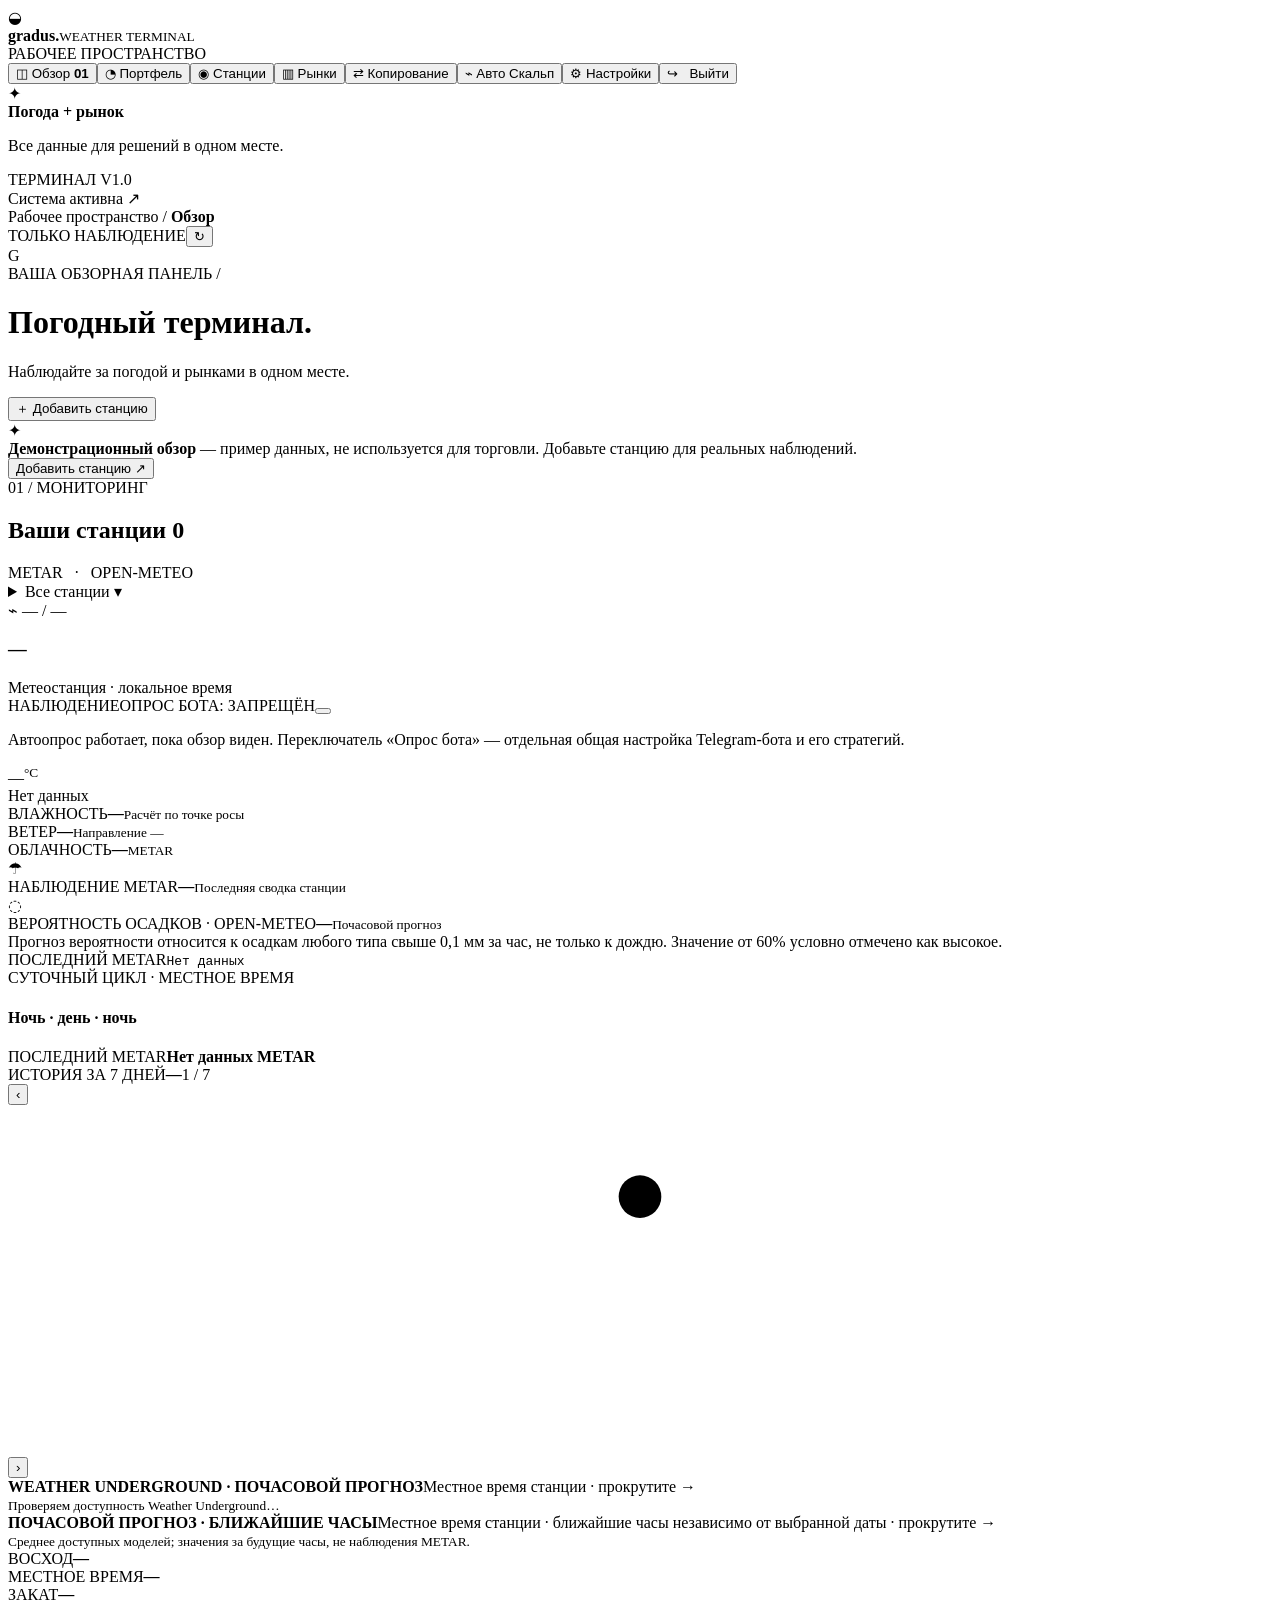
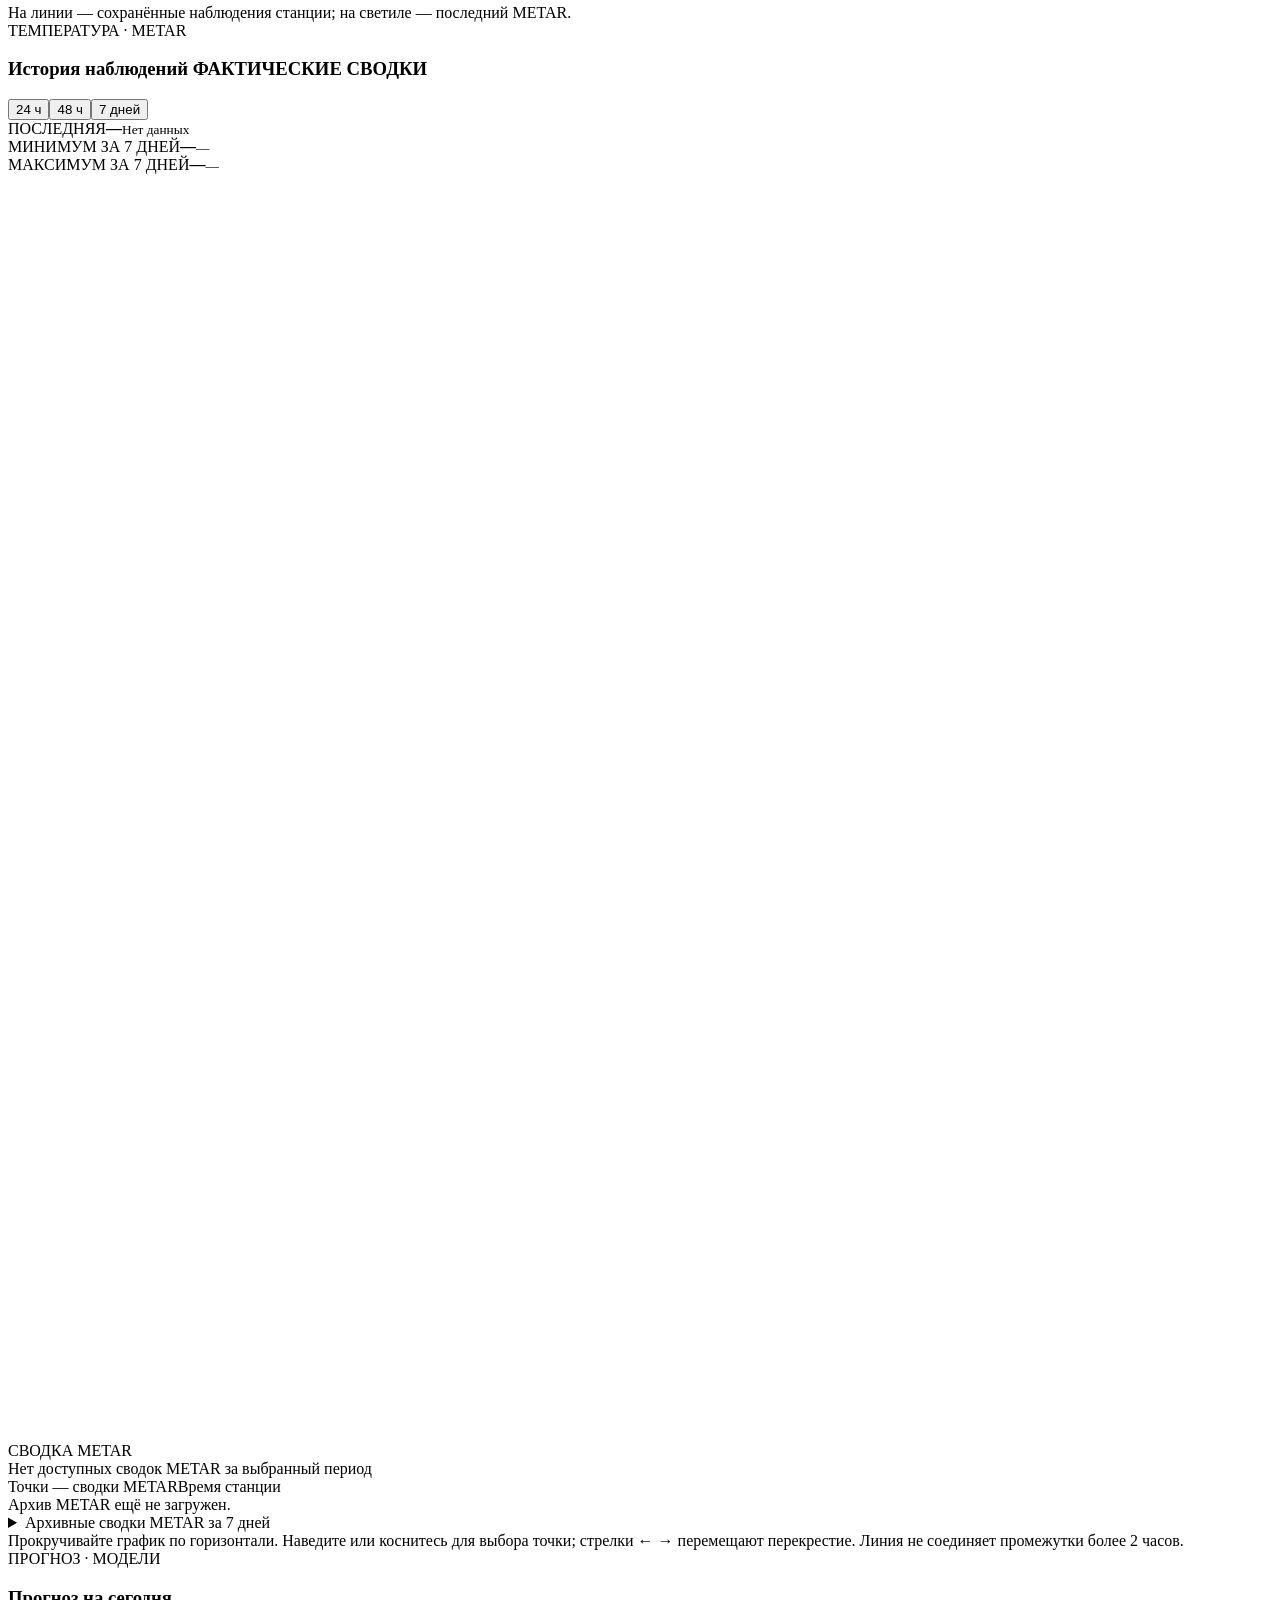
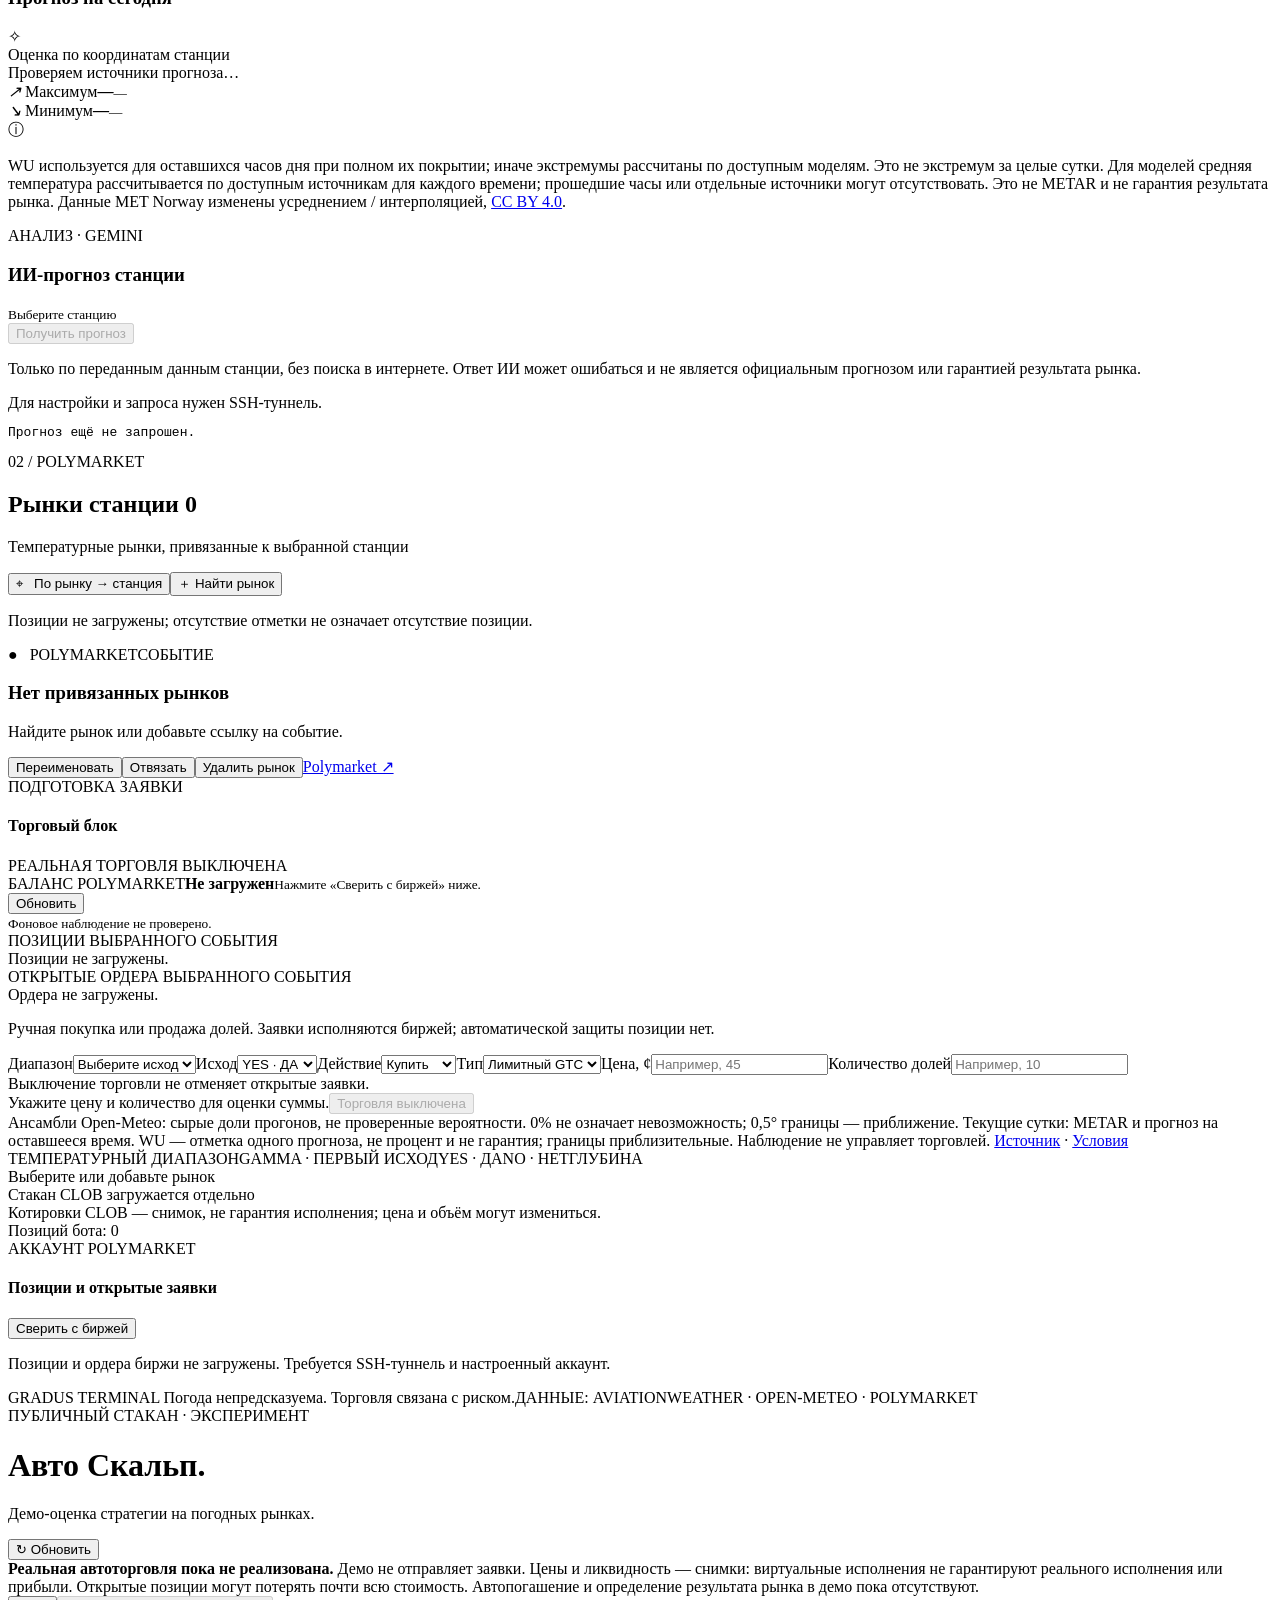
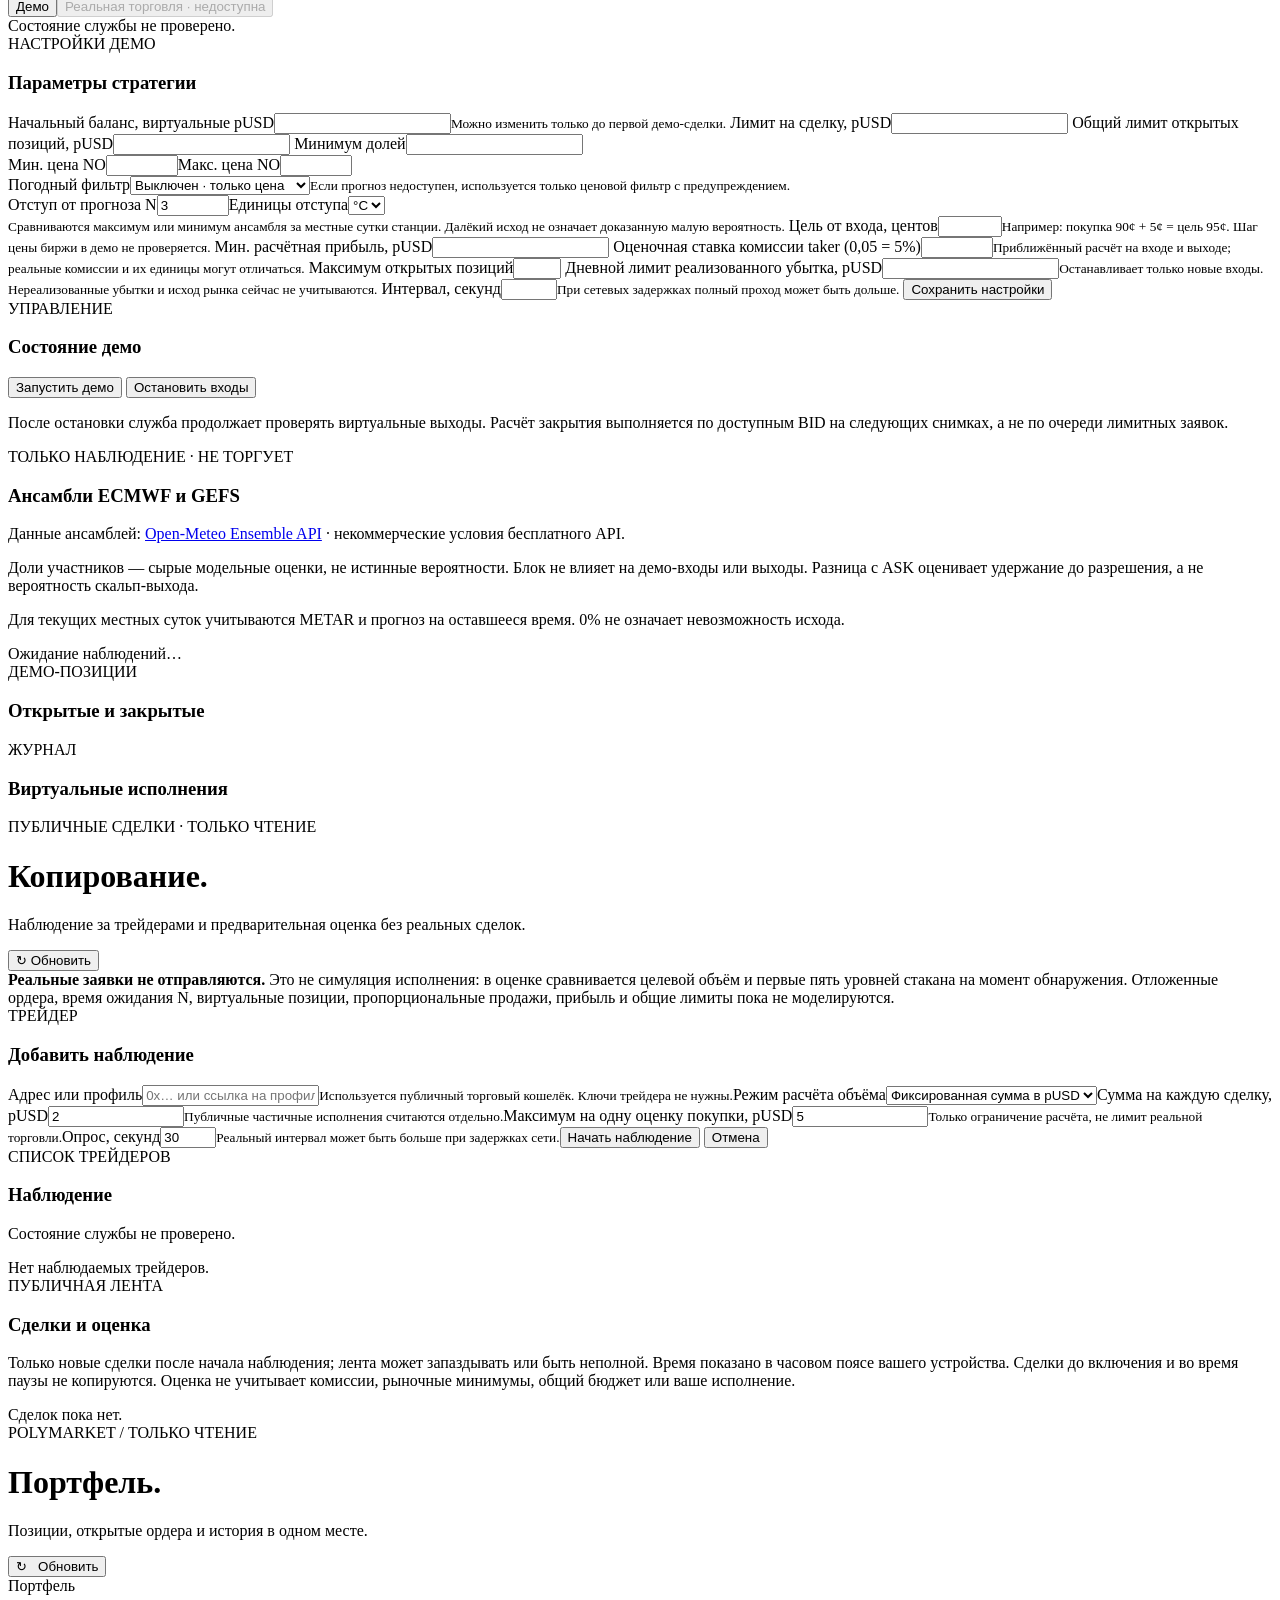
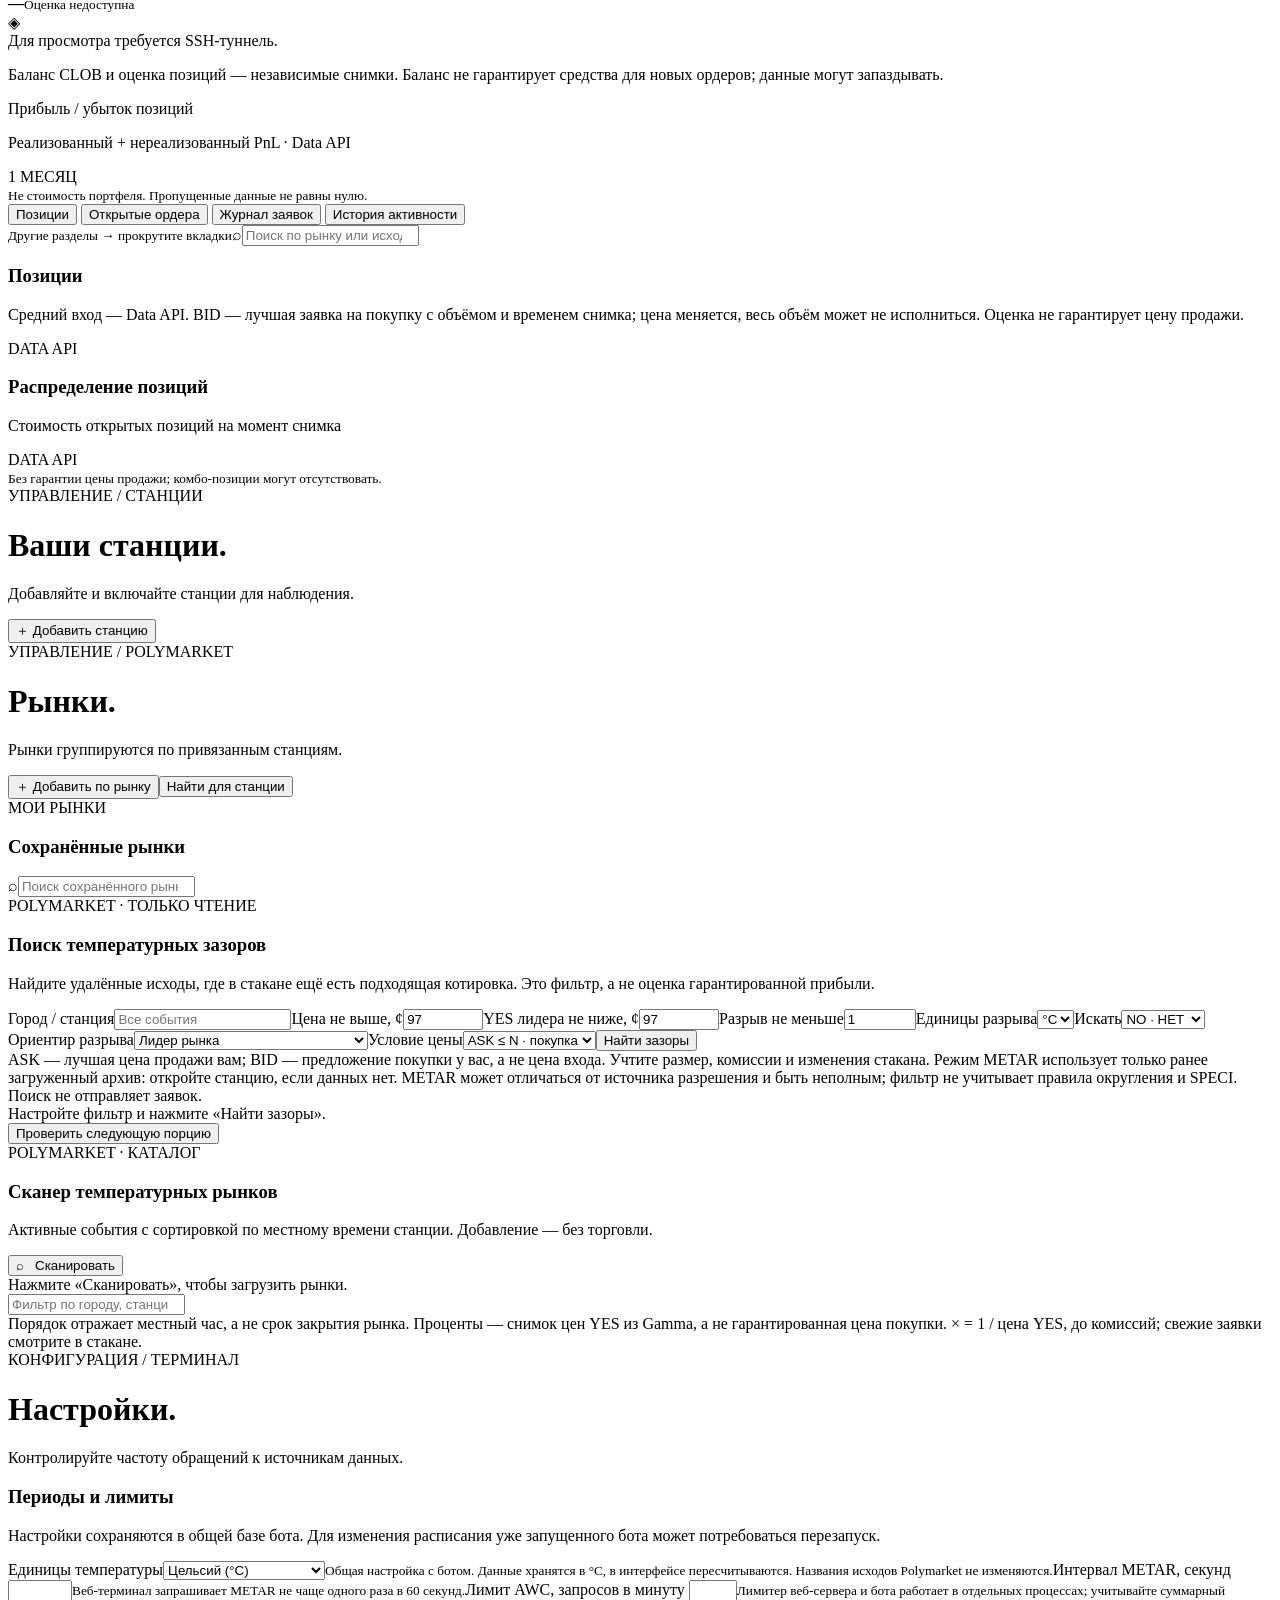
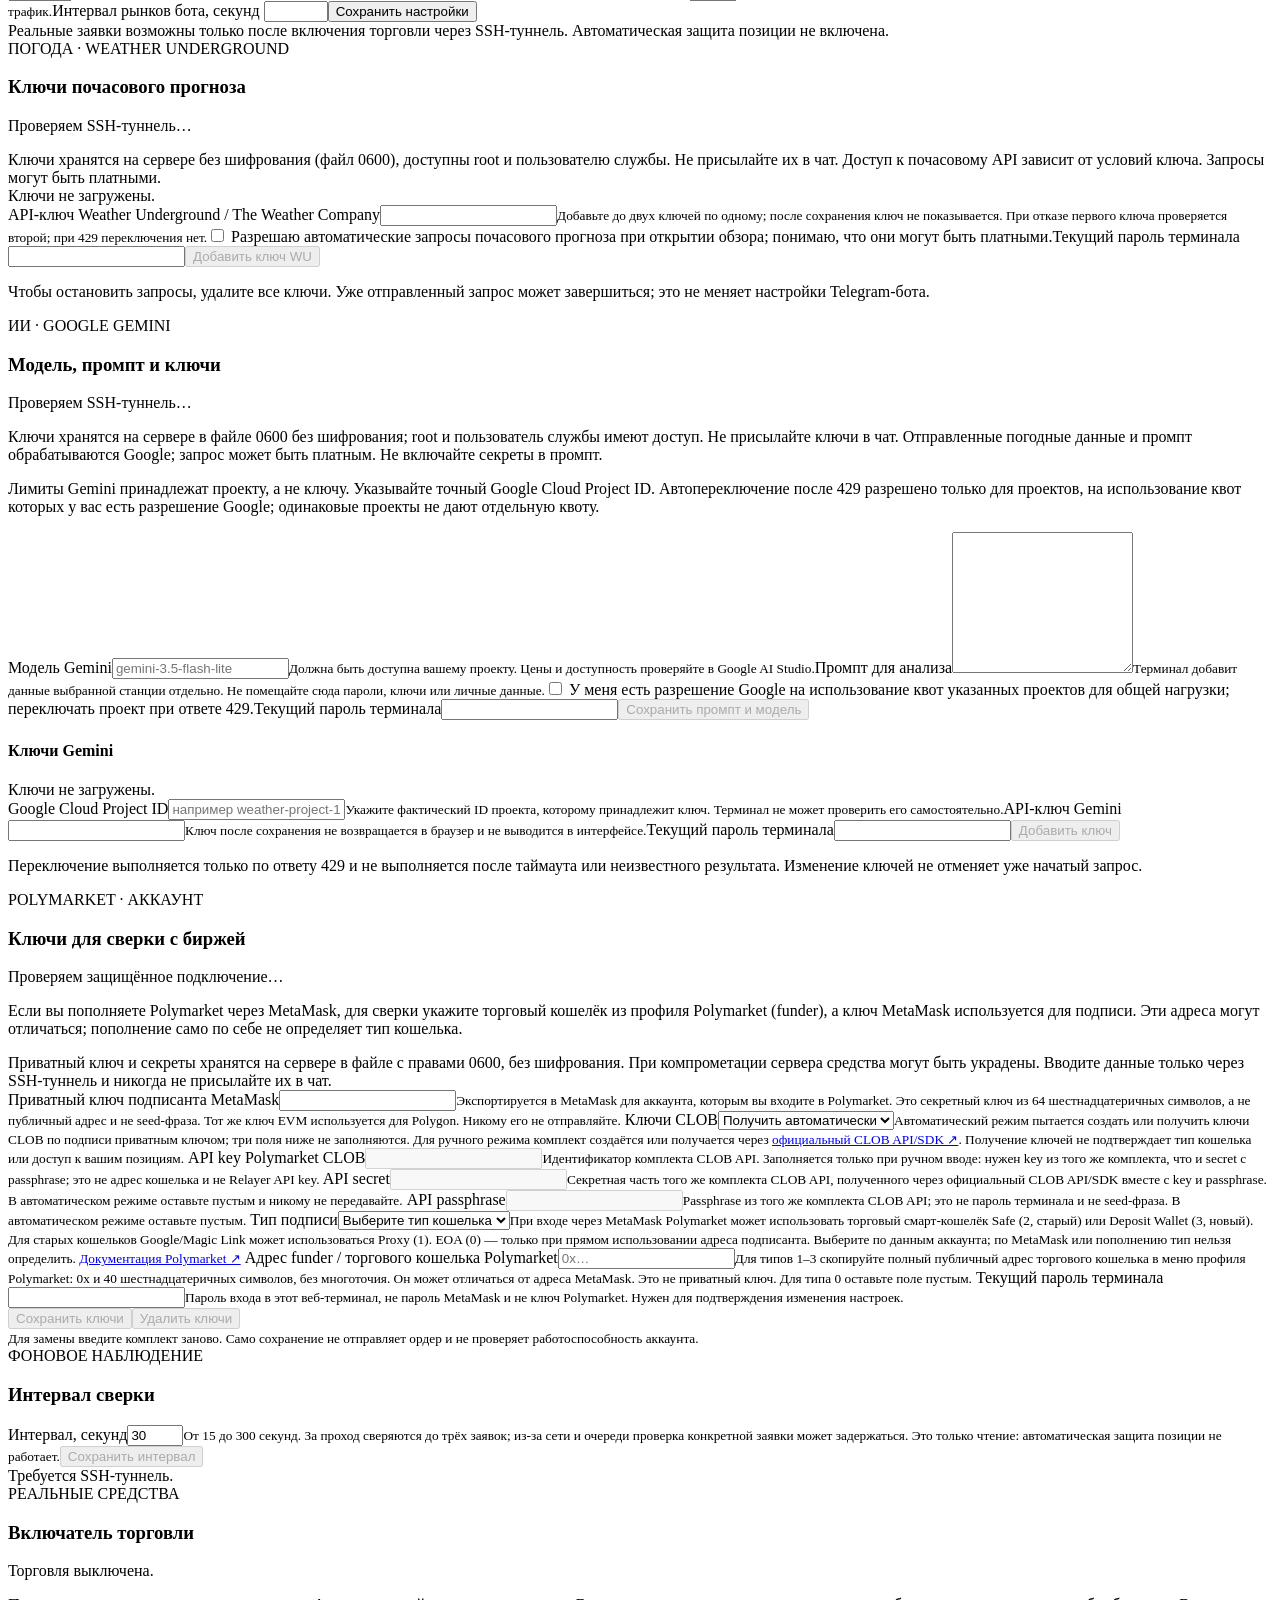
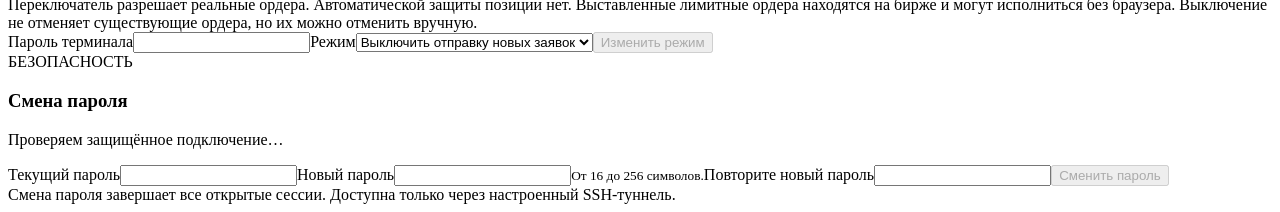
==== commit bd3243f0: "Show WU outcome indicators and limit forecast requests Co-authored-by: arena-agent <297053741+arena-" ====
--- a/web/static/index.html
+++ b/web/static/index.html
@@ -15,7 +15,7 @@
 <div class="panel forecast-panel"><div class="panel-header"><div><div class="section-kicker">ПРОГНОЗ · МОДЕЛИ</div><h3>Прогноз на сегодня</h3></div><span class="forecast-icon">✧</span></div><div class="forecast-intro">Оценка по координатам станции</div><div class="forecast-sources" id="forecast-source-status" role="status">Проверяем источники прогноза…</div><div class="forecast-row"><span><i class="rise">↗</i> Максимум</span><strong id="forecast-max">—</strong><small id="forecast-max-time">—</small></div><div class="forecast-row"><span><i class="fall">↘</i> Минимум</span><strong id="forecast-min">—</strong><small id="forecast-min-time">—</small></div><div class="forecast-note"><span>ⓘ</span><p>WU используется для оставшихся часов дня при полном их покрытии; иначе экстремумы рассчитаны по доступным моделям. Это не экстремум за целые сутки. Для моделей средняя температура рассчитывается по доступным источникам для каждого времени; прошедшие часы или отдельные источники могут отсутствовать. Это не METAR и не гарантия результата рынка. Данные MET Norway изменены усреднением / интерполяцией, <a href="https://creativecommons.org/licenses/by/4.0/" target="_blank" rel="noopener noreferrer">CC BY 4.0</a>.</p></div></div></div>
 <section class="panel ai-forecast-panel" aria-labelledby="ai-forecast-heading"><div class="ai-forecast-head"><div><div class="section-kicker">АНАЛИЗ · GEMINI</div><h3 id="ai-forecast-heading">ИИ-прогноз станции</h3><small id="ai-station-label">Выберите станцию</small></div><button type="button" class="button primary" id="ai-generate" disabled>Получить прогноз</button></div><p class="ai-disclaimer">Только по переданным данным станции, без поиска в интернете. Ответ ИИ может ошибаться и не является официальным прогнозом или гарантией результата рынка.</p><div id="ai-forecast-status" class="ai-forecast-status" role="status">Для настройки и запроса нужен SSH-туннель.</div><pre id="ai-forecast-output" class="ai-forecast-output">Прогноз ещё не запрошен.</pre></section>
 </section>
-<section class="markets-section"><div class="section-top"><div><div class="section-kicker">02 / POLYMARKET</div><h2>Рынки станции <span class="count" id="market-count">0</span></h2><p>Температурные рынки, привязанные к выбранной станции</p></div><div class="section-actions"><button class="button secondary" id="market-first-overview">⌖ &nbsp; По рынку → станция</button><button class="button secondary" id="add-market"><span>＋</span> Найти рынок</button></div></div><div class="market-tabs" id="market-tabs"></div><p id="market-position-note" class="market-position-note">Позиции не загружены; отсутствие отметки не означает отсутствие позиции.</p><div class="panel market-panel"><div class="market-title-row"><div><div class="market-badges"><span class="badge-green">● &nbsp; POLYMARKET</span><span class="badge-gray" id="market-state">СОБЫТИЕ</span></div><h3 id="market-title">Нет привязанных рынков</h3><p id="market-description">Найдите рынок или добавьте ссылку на событие.</p></div><div class="market-actions"><button type="button" id="rename-market" class="button secondary hidden">Переименовать</button><button type="button" id="unlink-market" class="button secondary hidden">Отвязать</button><button type="button" id="delete-market" class="button danger hidden">Удалить рынок</button><a id="market-link" class="external-link" href="https://polymarket.com" target="_blank" rel="noopener noreferrer">Polymarket ↗</a></div></div><section id="trade-preview" class="trade-preview" aria-label="Предварительный просмотр заявки"><div class="trade-preview-head"><div><div class="section-kicker">ПОДГОТОВКА ЗАЯВКИ</div><h4>Торговый блок</h4></div><span class="trade-preview-badge">РЕАЛЬНАЯ ТОРГОВЛЯ ВЫКЛЮЧЕНА</span></div><div class="trade-account-summary" aria-live="polite"><div class="trade-account-header"><div><span class="trade-account-label">БАЛАНС POLYMARKET</span><strong id="trade-live-balance">Не загружен</strong><small id="trade-live-updated">Нажмите «Сверить с биржей» ниже.</small></div><button type="button" class="button secondary" id="trade-live-refresh">Обновить</button></div><small id="trade-monitor-status" class="trade-monitor-status">Фоновое наблюдение не проверено.</small><div class="trade-live-title">ПОЗИЦИИ ВЫБРАННОГО СОБЫТИЯ</div><div id="trade-live-positions" class="trade-live-positions">Позиции не загружены.</div><div class="trade-live-title">ОТКРЫТЫЕ ОРДЕРА ВЫБРАННОГО СОБЫТИЯ</div><div id="trade-live-orders" class="trade-live-orders">Ордера не загружены.</div><div id="trade-cancel-status" class="trade-cancel-status" role="status"></div><div id="auto-sell-status"></div><div id="trade-journal"></div></div><p>Ручная покупка или продажа долей. Заявки исполняются биржей; автоматической защиты позиции нет.</p><div class="trade-preview-grid"><label>Диапазон<select id="trade-option"><option value="">Выберите исход</option></select></label><label>Исход<select id="trade-token"><option value="yes">YES · ДА</option><option value="no">NO · НЕТ</option></select></label><label>Действие<select id="trade-action"><option value="BUY">Купить</option><option value="SELL">Продать</option></select></label><label>Тип<select id="trade-type"><option value="GTC">Лимитный GTC</option><option value="FAK">Рыночный FAK</option></select></label><label><span id="trade-price-label">Цена, ¢</span><input id="trade-price" type="number" min="0.01" max="99.99" step="any" placeholder="Например, 45"></label><label><span id="trade-size-label">Количество долей</span><input id="trade-size" type="number" min="0" step="any" placeholder="Например, 10"></label></div><div id="trade-send-status" role="status" class="trade-send-status">Выключение торговли не отменяет открытые заявки.</div><div class="trade-preview-foot"><span id="trade-estimate">Укажите цену и количество для оценки суммы.</span><button type="button" id="trade-submit" class="button primary" disabled>Торговля выключена</button></div></section><div id="market-ensemble-note" class="market-ensemble-note">Ансамбли Open-Meteo: сырые доли прогонов, не проверенные вероятности. 0% не означает невозможность; 0,5° границы — приближение. Текущие сутки: METAR и прогноз на оставшееся время. Наблюдение не управляет торговлей. <a href="https://open-meteo.com/en/docs/ensemble-api" target="_blank" rel="noopener noreferrer">Источник</a> · <a href="https://open-meteo.com/en/terms" target="_blank" rel="noopener noreferrer">Условия</a><span id="market-ensemble-status"></span></div><div class="market-table"><div class="table-head book-table-head"><span>ТЕМПЕРАТУРНЫЙ ДИАПАЗОН</span><span>GAMMA · ПЕРВЫЙ ИСХОД</span><span>YES · ДА</span><span>NO · НЕТ</span><span>ГЛУБИНА</span></div><div id="market-options" class="market-options"><div class="empty-state">Выберите или добавьте рынок</div></div></div><div class="book-note" id="book-status">Стакан CLOB загружается отдельно</div><div class="market-bottom"><div>Котировки CLOB — снимок, не гарантия исполнения; цена и объём могут измениться.</div><span id="positions-count">Позиций бота: 0</span></div><div id="positions"></div><div class="account-panel"><div class="account-panel-head"><div><div class="section-kicker">АККАУНТ POLYMARKET</div><h4>Позиции и открытые заявки</h4></div><button type="button" class="button secondary" id="account-refresh">Сверить с биржей</button></div><p id="account-status">Позиции и ордера биржи не загружены. Требуется SSH-туннель и настроенный аккаунт.</p><div id="account-balance"></div><div id="account-positions"></div><div id="account-orders"></div></div></div></section>
+<section class="markets-section"><div class="section-top"><div><div class="section-kicker">02 / POLYMARKET</div><h2>Рынки станции <span class="count" id="market-count">0</span></h2><p>Температурные рынки, привязанные к выбранной станции</p></div><div class="section-actions"><button class="button secondary" id="market-first-overview">⌖ &nbsp; По рынку → станция</button><button class="button secondary" id="add-market"><span>＋</span> Найти рынок</button></div></div><div class="market-tabs" id="market-tabs"></div><p id="market-position-note" class="market-position-note">Позиции не загружены; отсутствие отметки не означает отсутствие позиции.</p><div class="panel market-panel"><div class="market-title-row"><div><div class="market-badges"><span class="badge-green">● &nbsp; POLYMARKET</span><span class="badge-gray" id="market-state">СОБЫТИЕ</span></div><h3 id="market-title">Нет привязанных рынков</h3><p id="market-description">Найдите рынок или добавьте ссылку на событие.</p></div><div class="market-actions"><button type="button" id="rename-market" class="button secondary hidden">Переименовать</button><button type="button" id="unlink-market" class="button secondary hidden">Отвязать</button><button type="button" id="delete-market" class="button danger hidden">Удалить рынок</button><a id="market-link" class="external-link" href="https://polymarket.com" target="_blank" rel="noopener noreferrer">Polymarket ↗</a></div></div><section id="trade-preview" class="trade-preview" aria-label="Предварительный просмотр заявки"><div class="trade-preview-head"><div><div class="section-kicker">ПОДГОТОВКА ЗАЯВКИ</div><h4>Торговый блок</h4></div><span class="trade-preview-badge">РЕАЛЬНАЯ ТОРГОВЛЯ ВЫКЛЮЧЕНА</span></div><div class="trade-account-summary" aria-live="polite"><div class="trade-account-header"><div><span class="trade-account-label">БАЛАНС POLYMARKET</span><strong id="trade-live-balance">Не загружен</strong><small id="trade-live-updated">Нажмите «Сверить с биржей» ниже.</small></div><button type="button" class="button secondary" id="trade-live-refresh">Обновить</button></div><small id="trade-monitor-status" class="trade-monitor-status">Фоновое наблюдение не проверено.</small><div class="trade-live-title">ПОЗИЦИИ ВЫБРАННОГО СОБЫТИЯ</div><div id="trade-live-positions" class="trade-live-positions">Позиции не загружены.</div><div class="trade-live-title">ОТКРЫТЫЕ ОРДЕРА ВЫБРАННОГО СОБЫТИЯ</div><div id="trade-live-orders" class="trade-live-orders">Ордера не загружены.</div><div id="trade-cancel-status" class="trade-cancel-status" role="status"></div><div id="auto-sell-status"></div><div id="trade-journal"></div></div><p>Ручная покупка или продажа долей. Заявки исполняются биржей; автоматической защиты позиции нет.</p><div class="trade-preview-grid"><label>Диапазон<select id="trade-option"><option value="">Выберите исход</option></select></label><label>Исход<select id="trade-token"><option value="yes">YES · ДА</option><option value="no">NO · НЕТ</option></select></label><label>Действие<select id="trade-action"><option value="BUY">Купить</option><option value="SELL">Продать</option></select></label><label>Тип<select id="trade-type"><option value="GTC">Лимитный GTC</option><option value="FAK">Рыночный FAK</option></select></label><label><span id="trade-price-label">Цена, ¢</span><input id="trade-price" type="number" min="0.01" max="99.99" step="any" placeholder="Например, 45"></label><label><span id="trade-size-label">Количество долей</span><input id="trade-size" type="number" min="0" step="any" placeholder="Например, 10"></label></div><div id="trade-send-status" role="status" class="trade-send-status">Выключение торговли не отменяет открытые заявки.</div><div class="trade-preview-foot"><span id="trade-estimate">Укажите цену и количество для оценки суммы.</span><button type="button" id="trade-submit" class="button primary" disabled>Торговля выключена</button></div></section><div id="market-ensemble-note" class="market-ensemble-note">Ансамбли Open-Meteo: сырые доли прогонов, не проверенные вероятности. 0% не означает невозможность; 0,5° границы — приближение. Текущие сутки: METAR и прогноз на оставшееся время. WU — отметка одного прогноза, не процент и не гарантия; границы приблизительные. Наблюдение не управляет торговлей. <a href="https://open-meteo.com/en/docs/ensemble-api" target="_blank" rel="noopener noreferrer">Источник</a> · <a href="https://open-meteo.com/en/terms" target="_blank" rel="noopener noreferrer">Условия</a><span id="market-ensemble-status"></span></div><div class="market-table"><div class="table-head book-table-head"><span>ТЕМПЕРАТУРНЫЙ ДИАПАЗОН</span><span>GAMMA · ПЕРВЫЙ ИСХОД</span><span>YES · ДА</span><span>NO · НЕТ</span><span>ГЛУБИНА</span></div><div id="market-options" class="market-options"><div class="empty-state">Выберите или добавьте рынок</div></div></div><div class="book-note" id="book-status">Стакан CLOB загружается отдельно</div><div class="market-bottom"><div>Котировки CLOB — снимок, не гарантия исполнения; цена и объём могут измениться.</div><span id="positions-count">Позиций бота: 0</span></div><div id="positions"></div><div class="account-panel"><div class="account-panel-head"><div><div class="section-kicker">АККАУНТ POLYMARKET</div><h4>Позиции и открытые заявки</h4></div><button type="button" class="button secondary" id="account-refresh">Сверить с биржей</button></div><p id="account-status">Позиции и ордера биржи не загружены. Требуется SSH-туннель и настроенный аккаунт.</p><div id="account-balance"></div><div id="account-positions"></div><div id="account-orders"></div></div></div></section>
 <footer>GRADUS TERMINAL <span>Погода непредсказуема. Торговля связана с риском.</span><span>ДАННЫЕ: AVIATIONWEATHER · OPEN-METEO · POLYMARKET</span></footer></div>
 <div id="scalp-page" class="page hidden">
   <div class="page-heading"><div><div class="eyebrow"><span class="green-dot"></span> ПУБЛИЧНЫЙ СТАКАН · ЭКСПЕРИМЕНТ</div><h1>Авто Скальп<span>.</span></h1><p>Демо-оценка стратегии на погодных рынках.</p></div><button type="button" class="button secondary" id="scalp-refresh">↻ Обновить</button></div>
